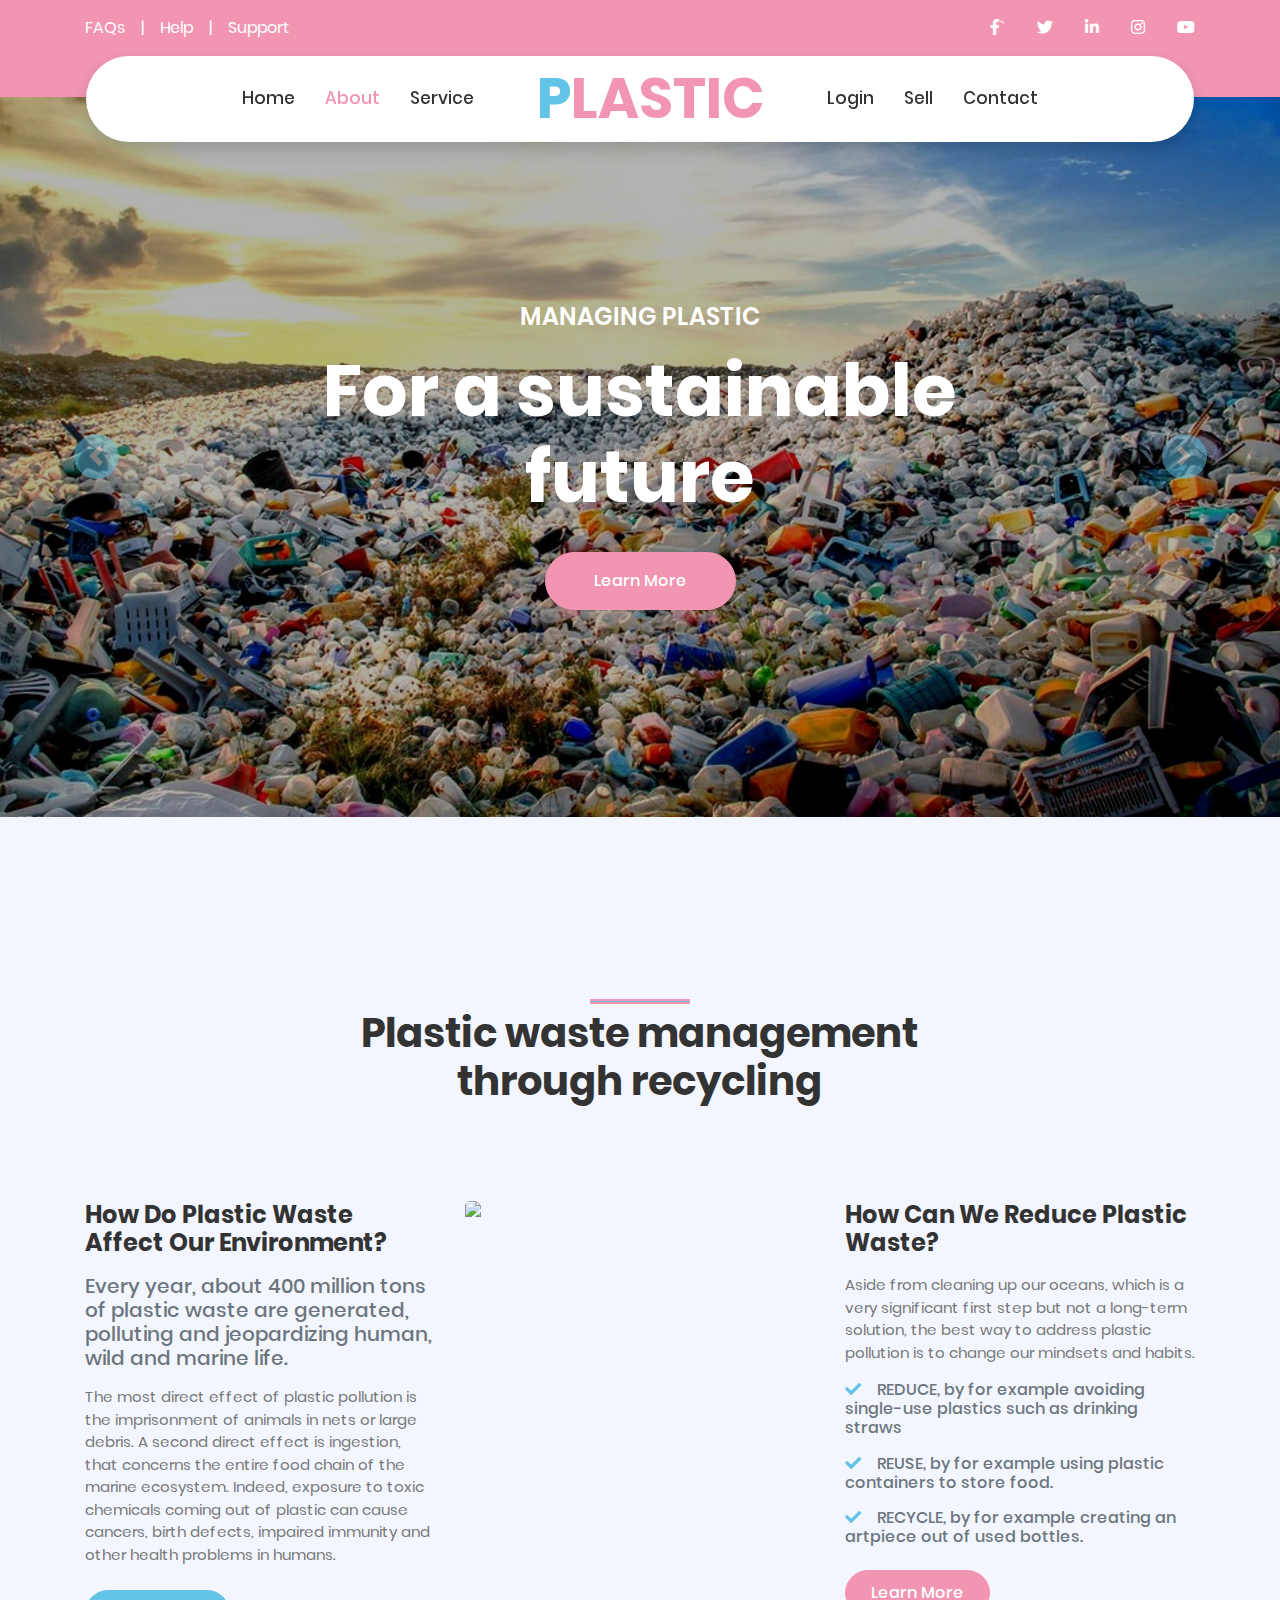
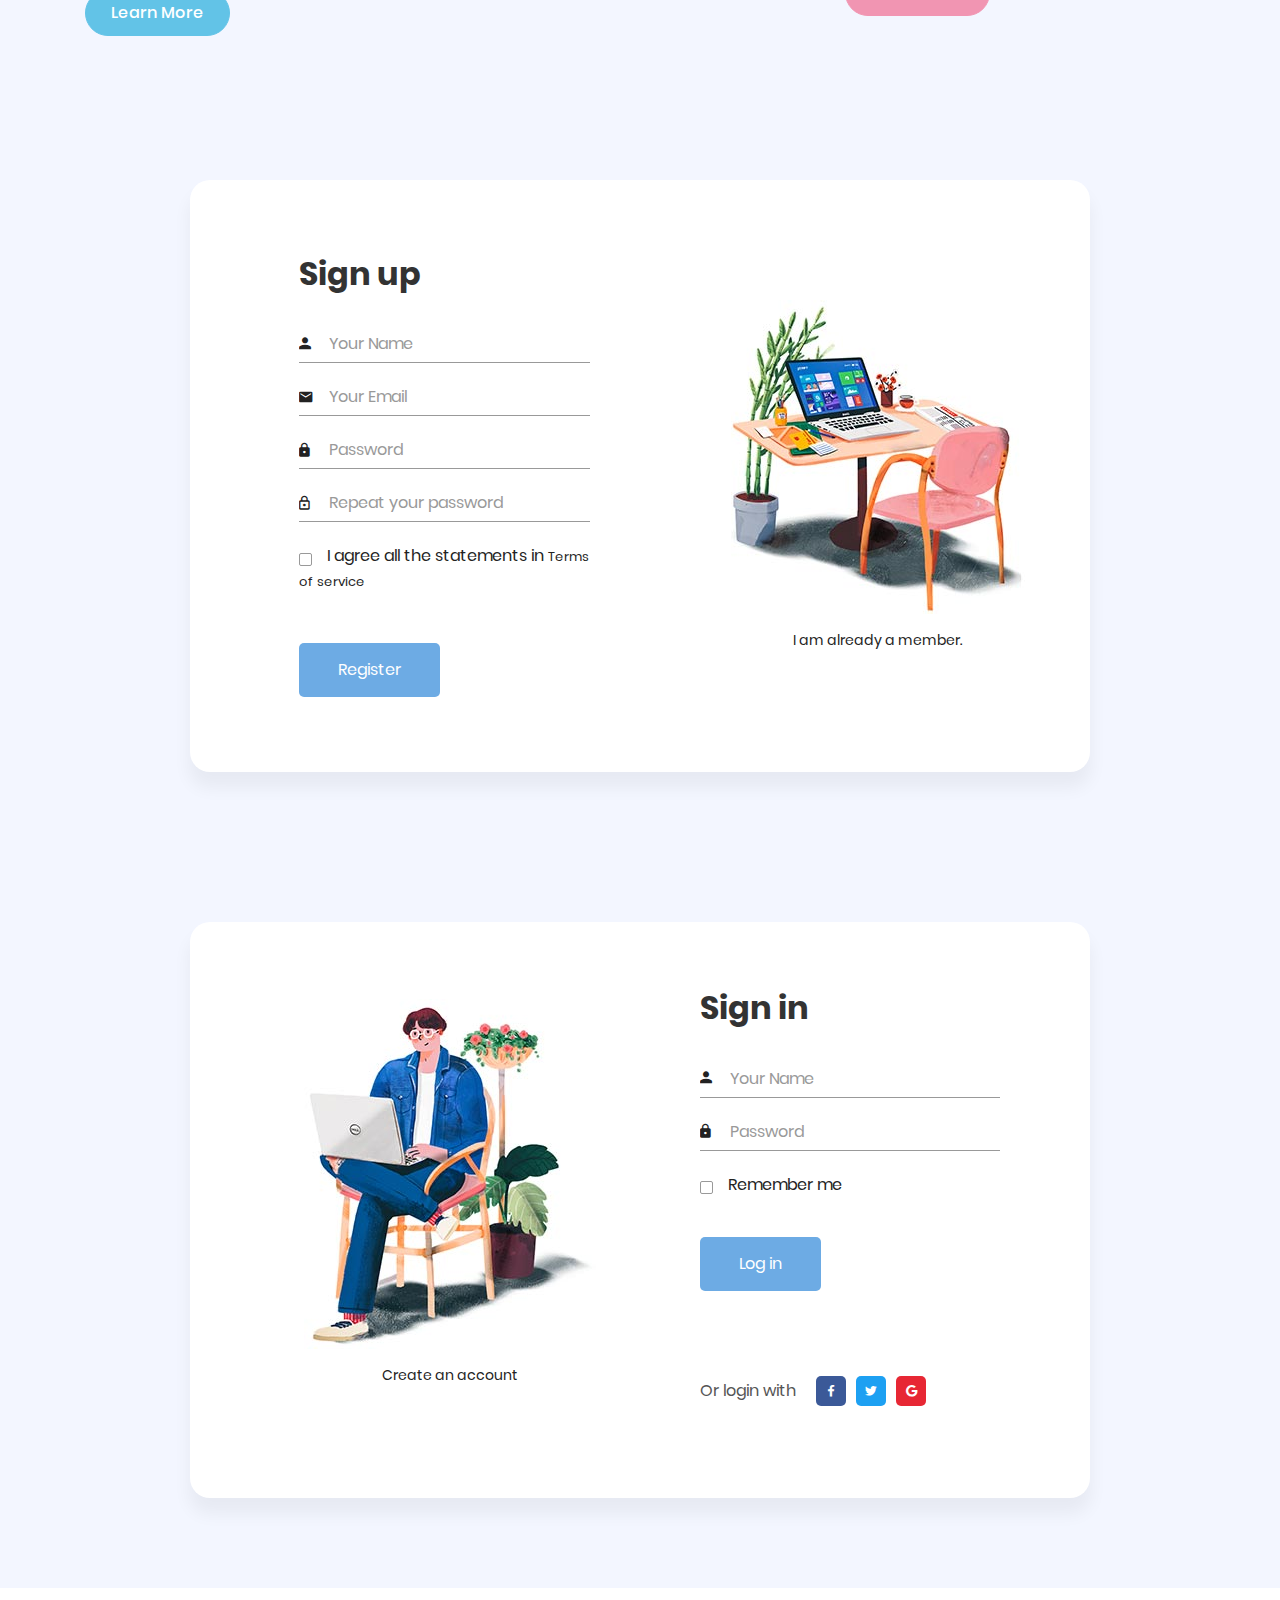
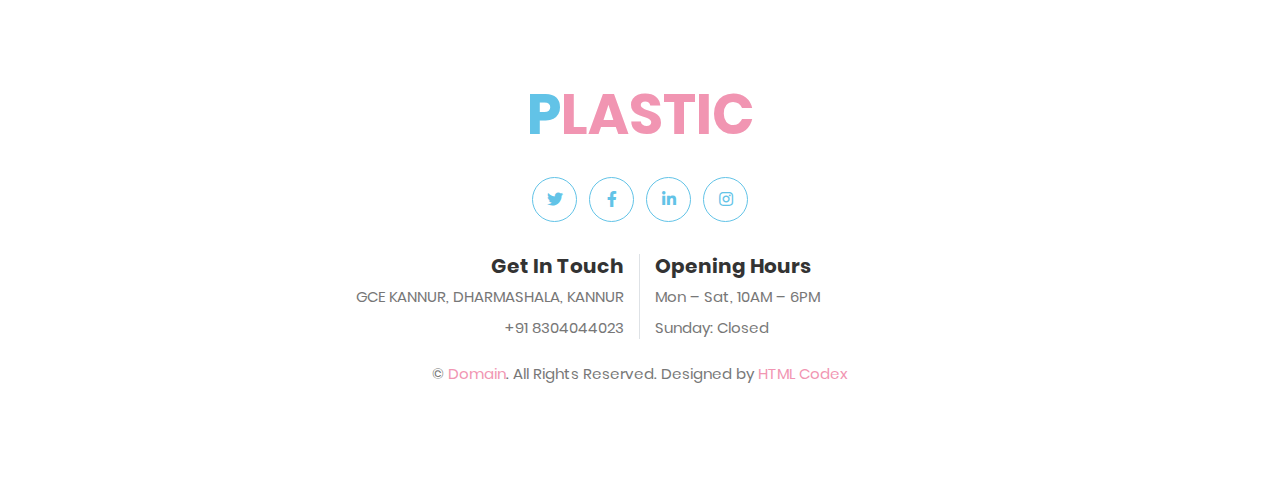
==== index.html @ df4c8861 "sell page" ====
<!DOCTYPE html>
<html lang="en">

<head>
    <meta charset="utf-8">
    <title>Plastic Waste Management</title>
    <meta content="width=device-width, initial-scale=1.0" name="viewport">
    <meta content="Free HTML Templates" name="keywords">
    <meta content="Free HTML Templates" name="description">

    <!-- Favicon -->
    <link href="img/favicon.ico" rel="icon">

    <!-- Google Web Fonts -->
    <link rel="preconnect" href="https://fonts.gstatic.com">
    <link href="https://fonts.googleapis.com/css2?family=Poppins:wght@400;500;600;700&display=swap" rel="stylesheet">

    <!-- Font Awesome -->
    <link href="https://cdnjs.cloudflare.com/ajax/libs/font-awesome/5.10.0/css/all.min.css" rel="stylesheet">

    <!-- Libraries Stylesheet -->
    <link href="lib/owlcarousel/assets/owl.carousel.min.css" rel="stylesheet">
    <link href="lib/lightbox/css/lightbox.min.css" rel="stylesheet">

    <!-- Customized Bootstrap Stylesheet -->
    <link href="css/style.css" rel="stylesheet">
      <meta charset="UTF-8">
    <meta name="viewport" content="width=device-width, initial-scale=1.0">
    <meta http-equiv="X-UA-Compatible" content="ie=edge">

    <!-- Font Icon -->
    <link rel="stylesheet" href="fonts/material-icon/css/material-design-iconic-font.min.css">

    <!-- Main css -->
    <link rel="stylesheet" href="css/style.css">
</head>

<body>
    <!-- Topbar Start -->
    <div class="container-fluid bg-primary py-3 d-none d-md-block">
        <div class="container">
            <div class="row">
                <div class="col-md-6 text-center text-lg-left mb-2 mb-lg-0">
                    <div class="d-inline-flex align-items-center">
                        <a class="text-white pr-3" href="">FAQs</a>
                        <span class="text-white">|</span>
                        <a class="text-white px-3" href="">Help</a>
                        <span class="text-white">|</span>
                        <a class="text-white pl-3" href="">Support</a>
                    </div>
                </div>
                <div class="col-md-6 text-center text-lg-right">
                    <div class="d-inline-flex align-items-center">
                        <a class="text-white px-3" href="">
                            <i class="fab fa-facebook-f"></i>`
                        </a>
                        <a class="text-white px-3" href="">
                            <i class="fab fa-twitter"></i>
                        </a>
                        <a class="text-white px-3" href="">
                            <i class="fab fa-linkedin-in"></i>
                        </a>
                        <a class="text-white px-3" href="">
                            <i class="fab fa-instagram"></i>
                        </a>
                        <a class="text-white pl-3" href="">
                            <i class="fab fa-youtube"></i>
                        </a>
                    </div>
                </div>
            </div>
        </div>
    </div>
    <!-- Topbar End -->


   <!-- Navbar Start -->
    <div class="container-fluid position-relative nav-bar p-0">
        <div class="container-lg position-relative p-0 px-lg-3" style="z-index: 9;">
            <nav class="navbar navbar-expand-lg bg-white navbar-light shadow p-lg-0">
                <a href="index.html" class="navbar-brand d-block d-lg-none">
                    <h1 class="m-0 display-4 text-primary"><span class="text-secondary">P</span>LASTIC</h1>
                </a>
                <button type="button" class="navbar-toggler" data-toggle="collapse" data-target="#navbarCollapse">
                    <span class="navbar-toggler-icon"></span>
                </button>
                <div class="collapse navbar-collapse justify-content-between" id="navbarCollapse">
                    <div class="navbar-nav ml-auto py-0">
                        <a href="index.html" class="nav-item nav-link">Home</a>
                        <a href="about.html" class="nav-item nav-link active">About</a>
                        <a href="service.html" class="nav-item nav-link">Service</a>
                    </div>
                    <a href="index.html" class="navbar-brand mx-5 d-none d-lg-block">
                        <h1 class="m-0 display-4 text-primary"><span class="text-secondary">P</span>LASTIC</h1>
                    </a>
                    <div class="navbar-nav mr-auto py-0">
                        <a href="service.html" class="nav-item nav-link">Login</a>
                        <a href="sell.html" class="nav-item nav-link">Sell</a>
                        <a href="contact.html" class="nav-item nav-link">Contact</a>
                    </div>
                </div>
            </nav>
        </div>
    </div>
    <!-- Navbar End -->

     <!-- Carousel Start -->
    <div class="container-fluid p-0 mb-5 pb-5">
        <div id="header-carousel" class="carousel slide" data-ride="carousel">
            <div class="carousel-inner">
                <div class="carousel-item active">
                    <img class="w-100" src="img/6412404.jpg" alt="Image">
                    <div class="carousel-caption d-flex flex-column align-items-center justify-content-center">
                        <div class="p-3" style="max-width: 900px;">
                            <h4 class="text-white text-uppercase mb-md-3">Managing plastic</h4>
                            <h1 class="display-3 text-white mb-md-4">For a sustainable future</h1>
                            <a href="" class="btn btn-primary py-md-3 px-md-5 mt-2">Learn More</a>
                        </div>
                    </div>
                </div>
                <div class="carousel-item">
                    <img class="w-100" src="img/carousel-2.jpg" alt="Image">
                    <div class="carousel-caption d-flex flex-column align-items-center justify-content-center">
                        <div class="p-3" style="max-width: 900px;">
                            <h4 class="text-white text-uppercase mb-md-3">Traditional & Delicious</h4>
                            <h1 class="display-3 text-white mb-md-4">Made From Our Own Organic Milk</h1>
                            <a href="" class="btn btn-primary py-md-3 px-md-5 mt-2">Learn More</a>
                        </div>
                    </div>
                </div>
            </div>
            <a class="carousel-control-prev" href="#header-carousel" data-slide="prev">
                <div class="btn btn-secondary px-0" style="width: 45px; height: 45px;">
                    <span class="carousel-control-prev-icon mb-n1"></span>
                </div>
            </a>
            <a class="carousel-control-next" href="#header-carousel" data-slide="next">
                <div class="btn btn-secondary px-0" style="width: 45px; height: 45px;">
                    <span class="carousel-control-next-icon mb-n1"></span>
                </div>
            </a>
        </div>
    </div>
    <!-- Carousel End -->


    <!-- About Start -->
    <div class="container-fluid py-5">
        <div class="container py-5">
            <div class="row justify-content-center">
                <div class="col-lg-7">
                    <h1 class="section-title position-relative text-center mb-5">Plastic waste management through recycling</h1>
                </div>
            </div>
            <div class="row">
                <div class="col-lg-4 py-5">
                    <h4 class="font-weight-bold mb-3">How Do Plastic Waste Affect Our Environment?</h4>
                    <h5 class="text-muted mb-3">Every year, about 400 million tons of plastic waste are generated, polluting and jeopardizing human, wild and marine life. </h5>
                    <p>The most direct effect of plastic pollution is the imprisonment of animals in nets or large debris. A second direct effect is ingestion, that concerns the entire food chain of the marine ecosystem. Indeed, exposure to toxic chemicals coming out of plastic can cause cancers, birth defects, impaired immunity and other health problems in humans.</p>
                    <a href="" class="btn btn-secondary mt-2">Learn More</a>
                </div>
                <div class="col-lg-4 py-5" style="min-height: 400px;">
                    <div class="position-relative h-100 rounded overflow-hidden">
                        <img class="position-absolute w-100 h-120" src="img/plastic tips.jpg" style="object-fit: cover;">
                    </div>
                </div>
                <div class="col-lg-4 py-5">
                    <h4 class="font-weight-bold mb-3">How Can We Reduce Plastic Waste?</h4>
                    <p>Aside from cleaning up our oceans, which is a very significant first step but not a long-term solution, the best way to address plastic pollution is to change our mindsets and habits.</p>
                    <h6 class="text-muted mb-3"><i class="fa fa-check text-secondary mr-3"></i>REDUCE, by for example avoiding single-use plastics such as drinking straws</h6>
                    <h6 class="text-muted mb-3"><i class="fa fa-check text-secondary mr-3"></i>REUSE, by for example using plastic containers to store food.</h6>
                    <h6 class="text-muted mb-3"><i class="fa fa-check text-secondary mr-3"></i>RECYCLE, by for example creating an artpiece out of used bottles.</h6>
                    <a href="" class="btn btn-primary mt-2">Learn More</a>
                </div>
            </div>
        </div>
    </div>
    <!-- About End -->

        <!-- Sign up form -->
        <section class="signup">
            <div class="container1">
                <div class="signup-content">
                    <div class="signup-form">
                        <h2 class="form-title">Sign up</h2>
                        <form method="POST" class="register-form" id="register-form">
                            <div class="form-group">
                                <label for="name"><i class="zmdi zmdi-account material-icons-name"></i></label>
                                <input type="text" name="name" id="name" placeholder="Your Name"/>
                            </div>
                            <div class="form-group">
                                <label for="email"><i class="zmdi zmdi-email"></i></label>
                                <input type="email" name="email" id="email" placeholder="Your Email"/>
                            </div>
                            <div class="form-group">
                                <label for="pass"><i class="zmdi zmdi-lock"></i></label>
                                <input type="password" name="pass" id="pass" placeholder="Password"/>
                            </div>
                            <div class="form-group">
                                <label for="re-pass"><i class="zmdi zmdi-lock-outline"></i></label>
                                <input type="password" name="re_pass" id="re_pass" placeholder="Repeat your password"/>
                            </div>
                            <div class="form-group">
                                <input type="checkbox" name="agree-term" id="agree-term" class="agree-term" />
                                <label for="agree-term" class="label-agree-term"><span><span></span></span>I agree all the statements in  <a href="#" class="term-service">Terms of service</a></label>
                            </div>
                            <div class="form-group form-button">
                                <input type="submit" name="signup" id="signup" class="form-submit" value="Register"/>
                            </div>
                        </form>
                    </div>
                    <div class="signup-image">
                        <figure><img src="img/signup-image.jpg" alt="sing up image"></figure>
                        <a href="#" class="signup-image-link">I am already a member.</a>
                    </div>
                </div>
            </div>
        </section>

        <!-- Sing in  Form -->
        <section class="sign-in">
            <div class="container1">
                <div class="signin-content">
                    <div class="signin-image">
                        <figure><img src="img/signin-image.jpg" alt="sing up image"></figure>
                        <a href="#" class="signup-image-link">Create an account</a>
                    </div>

                    <div class="signin-form">
                        <h2 class="form-title">Sign in</h2>
                        <form method="POST" class="register-form" id="login-form">
                            <div class="form-group">
                                <label for="your_name"><i class="zmdi zmdi-account material-icons-name"></i></label>
                                <input type="text" name="your_name" id="your_name" placeholder="Your Name"/>
                            </div>
                            <div class="form-group">
                                <label for="your_pass"><i class="zmdi zmdi-lock"></i></label>
                                <input type="password" name="your_pass" id="your_pass" placeholder="Password"/>
                            </div>
                            <div class="form-group">
                                <input type="checkbox" name="remember-me" id="remember-me" class="agree-term" />
                                <label for="remember-me" class="label-agree-term"><span><span></span></span>Remember me</label>
                            </div>
                            <div class="form-group form-button">
                                <input type="submit" name="signin" id="signin" class="form-submit" value="Log in"/>
                            </div>
                        </form>
                        <div class="social-login">
                            <span class="social-label">Or login with</span>
                            <ul class="socials">
                                <li><a href="#"><i class="display-flex-center zmdi zmdi-facebook"></i></a></li>
                                <li><a href="#"><i class="display-flex-center zmdi zmdi-twitter"></i></a></li>
                                <li><a href="#"><i class="display-flex-center zmdi zmdi-google"></i></a></li>
                            </ul>
                        </div>
                    </div>
                </div>
            </div>
        </section>

    </div>

    <!-- JS -->
    <script src="vendor/jquery/jquery.min.js"></script>
    <script src="js/main.js"></script>

    <!-- Footer Start -->
    <div class="container-fluid footer bg-light py-5" style="margin-top: 90px;">
        <div class="container text-center py-5">
            <div class="row">
                <div class="col-12 mb-4">
                    <a href="index.html" class="navbar-brand m-0">
                        <h1 class="m-0 mt-n2 display-4 text-primary"><span class="text-secondary">P</span>LASTIC</h1>
                    </a>
                </div>
                <div class="col-12 mb-4">
                    <a class="btn btn-outline-secondary btn-social mr-2" href="#"><i class="fab fa-twitter"></i></a>
                    <a class="btn btn-outline-secondary btn-social mr-2" href="#"><i class="fab fa-facebook-f"></i></a>
                    <a class="btn btn-outline-secondary btn-social mr-2" href="#"><i class="fab fa-linkedin-in"></i></a>
                    <a class="btn btn-outline-secondary btn-social" href="#"><i class="fab fa-instagram"></i></a>
                </div>
                <div class="col-12 mt-2 mb-4">
                    <div class="row">
                        <div class="col-sm-6 text-center text-sm-right border-right mb-3 mb-sm-0">
                            <h5 class="font-weight-bold mb-2">Get In Touch</h5>
                            <p class="mb-2">GCE KANNUR, DHARMASHALA, KANNUR</p>
                            <p class="mb-0">+91 8304044023</p>
                        </div>
                        <div class="col-sm-6 text-center text-sm-left">
                            <h5 class="font-weight-bold mb-2">Opening Hours</h5>
                            <p class="mb-2">Mon – Sat, 10AM – 6PM</p>
                            <p class="mb-0">Sunday: Closed</p>
                        </div>
                    </div>
                </div>
                <div class="col-12">
                    <p class="m-0">&copy; <a href="#">Domain</a>. All Rights Reserved. Designed by <a href="https://htmlcodex.com">HTML Codex</a>
                    </p>
                </div>
            </div>
        </div>
    </div>
    <!-- Footer End -->


</body>
</html>
---- css/style.css ----
/******* Bootstrap Theming ********/
/*!
 * Bootstrap v4.5.3 (https://getbootstrap.com/)
 * Copyright 2011-2020 The Bootstrap Authors
 * Copyright 2011-2020 Twitter, Inc.
 * Licensed under MIT (https://github.com/twbs/bootstrap/blob/main/LICENSE)
 */
.container1 {
  width: 900px;
  background: #fff;
  margin: 0 auto;
  box-shadow: 0px 15px 16.83px 0.17px rgba(0, 0, 0, 0.05);
  -moz-box-shadow: 0px 15px 16.83px 0.17px rgba(0, 0, 0, 0.05);
  -webkit-box-shadow: 0px 15px 16.83px 0.17px rgba(0, 0, 0, 0.05);
  -o-box-shadow: 0px 15px 16.83px 0.17px rgba(0, 0, 0, 0.05);
  -ms-box-shadow: 0px 15px 16.83px 0.17px rgba(0, 0, 0, 0.05);
  border-radius: 20px;
  -moz-border-radius: 20px;
  -webkit-border-radius: 20px;
  -o-border-radius: 20px;
  -ms-border-radius: 20px; }
/* @extend display-flex; */
display-flex, .display-flex, .display-flex-center, .signup-content, .signin-content, .social-login, .socials {
  display: flex;
  display: -webkit-flex; }

/* @extend list-type-ulli; */
list-type-ulli, .socials {
  list-style-type: none;
  margin: 0;
  padding: 0; }

/* poppins-300 - latin */
@font-face {
  font-family: 'Poppins';
  font-style: normal;
  font-weight: 300;
  src: url("../fonts/poppins/poppins-v5-latin-300.eot");
  /* IE9 Compat Modes */
  src: local("Poppins Light"), local("Poppins-Light"), url("../fonts/poppins/poppins-v5-latin-300.eot?#iefix") format("embedded-opentype"), url("../fonts/poppins/poppins-v5-latin-300.woff2") format("woff2"), url("../fonts/poppins/poppins-v5-latin-300.woff") format("woff"), url("../fonts/poppins/poppins-v5-latin-300.ttf") format("truetype"), url("../fonts/poppins/poppins-v5-latin-300.svg#Poppins") format("svg");
  /* Legacy iOS */ }
/* poppins-300italic - latin */
@font-face {
  font-family: 'Poppins';
  font-style: italic;
  font-weight: 300;
  src: url("../fonts/poppins/poppins-v5-latin-300italic.eot");
  /* IE9 Compat Modes */
  src: local("Poppins Light Italic"), local("Poppins-LightItalic"), url("../fonts/poppins/poppins-v5-latin-300italic.eot?#iefix") format("embedded-opentype"), url("../fonts/poppins/poppins-v5-latin-300italic.woff2") format("woff2"), url("../fonts/poppins/poppins-v5-latin-300italic.woff") format("woff"), url("../fonts/poppins/poppins-v5-latin-300italic.ttf") format("truetype"), url("../fonts/poppins/poppins-v5-latin-300italic.svg#Poppins") format("svg");
  /* Legacy iOS */ }
/* poppins-regular - latin */
@font-face {
  font-family: 'Poppins';
  font-style: normal;
  font-weight: 400;
  src: url("../fonts/poppins/poppins-v5-latin-regular.eot");
  /* IE9 Compat Modes */
  src: local("Poppins Regular"), local("Poppins-Regular"), url("../fonts/poppins/poppins-v5-latin-regular.eot?#iefix") format("embedded-opentype"), url("../fonts/poppins/poppins-v5-latin-regular.woff2") format("woff2"), url("../fonts/poppins/poppins-v5-latin-regular.woff") format("woff"), url("../fonts/poppins/poppins-v5-latin-regular.ttf") format("truetype"), url("../fonts/poppins/poppins-v5-latin-regular.svg#Poppins") format("svg");
  /* Legacy iOS */ }
/* poppins-italic - latin */
@font-face {
  font-family: 'Poppins';
  font-style: italic;
  font-weight: 400;
  src: url("../fonts/poppins/poppins-v5-latin-italic.eot");
  /* IE9 Compat Modes */
  src: local("Poppins Italic"), local("Poppins-Italic"), url("../fonts/poppins/poppins-v5-latin-italic.eot?#iefix") format("embedded-opentype"), url("../fonts/poppins/poppins-v5-latin-italic.woff2") format("woff2"), url("../fonts/poppins/poppins-v5-latin-italic.woff") format("woff"), url("../fonts/poppins/poppins-v5-latin-italic.ttf") format("truetype"), url("../fonts/poppins/poppins-v5-latin-italic.svg#Poppins") format("svg");
  /* Legacy iOS */ }
/* poppins-500 - latin */
@font-face {
  font-family: 'Poppins';
  font-style: normal;
  font-weight: 500;
  src: url("../fonts/poppins/poppins-v5-latin-500.eot");
  /* IE9 Compat Modes */
  src: local("Poppins Medium"), local("Poppins-Medium"), url("../fonts/poppins/poppins-v5-latin-500.eot?#iefix") format("embedded-opentype"), url("../fonts/poppins/poppins-v5-latin-500.woff2") format("woff2"), url("../fonts/poppins/poppins-v5-latin-500.woff") format("woff"), url("../fonts/poppins/poppins-v5-latin-500.ttf") format("truetype"), url("../fonts/poppins/poppins-v5-latin-500.svg#Poppins") format("svg");
  /* Legacy iOS */ }
/* poppins-500italic - latin */
@font-face {
  font-family: 'Poppins';
  font-style: italic;
  font-weight: 500;
  src: url("../fonts/poppins/poppins-v5-latin-500italic.eot");
  /* IE9 Compat Modes */
  src: local("Poppins Medium Italic"), local("Poppins-MediumItalic"), url("../fonts/poppins/poppins-v5-latin-500italic.eot?#iefix") format("embedded-opentype"), url("../fonts/poppins/poppins-v5-latin-500italic.woff2") format("woff2"), url("../fonts/poppins/poppins-v5-latin-500italic.woff") format("woff"), url("../fonts/poppins/poppins-v5-latin-500italic.ttf") format("truetype"), url("../fonts/poppins/poppins-v5-latin-500italic.svg#Poppins") format("svg");
  /* Legacy iOS */ }
/* poppins-600 - latin */
@font-face {
  font-family: 'Poppins';
  font-style: normal;
  font-weight: 600;
  src: url("../fonts/poppins/poppins-v5-latin-600.eot");
  /* IE9 Compat Modes */
  src: local("Poppins SemiBold"), local("Poppins-SemiBold"), url("../fonts/poppins/poppins-v5-latin-600.eot?#iefix") format("embedded-opentype"), url("../fonts/poppins/poppins-v5-latin-600.woff2") format("woff2"), url("../fonts/poppins/poppins-v5-latin-600.woff") format("woff"), url("../fonts/poppins/poppins-v5-latin-600.ttf") format("truetype"), url("../fonts/poppins/poppins-v5-latin-600.svg#Poppins") format("svg");
  /* Legacy iOS */ }
/* poppins-700 - latin */
@font-face {
  font-family: 'Poppins';
  font-style: normal;
  font-weight: 700;
  src: url("../fonts/poppins/poppins-v5-latin-700.eot");
  /* IE9 Compat Modes */
  src: local("Poppins Bold"), local("Poppins-Bold"), url("../fonts/poppins/poppins-v5-latin-700.eot?#iefix") format("embedded-opentype"), url("../fonts/poppins/poppins-v5-latin-700.woff2") format("woff2"), url("../fonts/poppins/poppins-v5-latin-700.woff") format("woff"), url("../fonts/poppins/poppins-v5-latin-700.ttf") format("truetype"), url("../fonts/poppins/poppins-v5-latin-700.svg#Poppins") format("svg");
  /* Legacy iOS */ }
/* poppins-700italic - latin */
@font-face {
  font-family: 'Poppins';
  font-style: italic;
  font-weight: 700;
  src: url("../fonts/poppins/poppins-v5-latin-700italic.eot");
  /* IE9 Compat Modes */
  src: local("Poppins Bold Italic"), local("Poppins-BoldItalic"), url("../fonts/poppins/poppins-v5-latin-700italic.eot?#iefix") format("embedded-opentype"), url("../fonts/poppins/poppins-v5-latin-700italic.woff2") format("woff2"), url("../fonts/poppins/poppins-v5-latin-700italic.woff") format("woff"), url("../fonts/poppins/poppins-v5-latin-700italic.ttf") format("truetype"), url("../fonts/poppins/poppins-v5-latin-700italic.svg#Poppins") format("svg");
  /* Legacy iOS */ }
/* poppins-800 - latin */
@font-face {
  font-family: 'Poppins';
  font-style: normal;
  font-weight: 800;
  src: url("../fonts/poppins/poppins-v5-latin-800.eot");
  /* IE9 Compat Modes */
  src: local("Poppins ExtraBold"), local("Poppins-ExtraBold"), url("../fonts/poppins/poppins-v5-latin-800.eot?#iefix") format("embedded-opentype"), url("../fonts/poppins/poppins-v5-latin-800.woff2") format("woff2"), url("../fonts/poppins/poppins-v5-latin-800.woff") format("woff"), url("../fonts/poppins/poppins-v5-latin-800.ttf") format("truetype"), url("../fonts/poppins/poppins-v5-latin-800.svg#Poppins") format("svg");
  /* Legacy iOS */ }
/* poppins-800italic - latin */
@font-face {
  font-family: 'Poppins';
  font-style: italic;
  font-weight: 800;
  src: url("../fonts/poppins/poppins-v5-latin-800italic.eot");
  /* IE9 Compat Modes */
  src: local("Poppins ExtraBold Italic"), local("Poppins-ExtraBoldItalic"), url("../fonts/poppins/poppins-v5-latin-800italic.eot?#iefix") format("embedded-opentype"), url("../fonts/poppins/poppins-v5-latin-800italic.woff2") format("woff2"), url("../fonts/poppins/poppins-v5-latin-800italic.woff") format("woff"), url("../fonts/poppins/poppins-v5-latin-800italic.ttf") format("truetype"), url("../fonts/poppins/poppins-v5-latin-800italic.svg#Poppins") format("svg");
  /* Legacy iOS */ }
/* poppins-900 - latin */
@font-face {
  font-family: 'Poppins';
  font-style: normal;
  font-weight: 900;
  src: url("../fonts/poppins/poppins-v5-latin-900.eot");
  /* IE9 Compat Modes */
  src: local("Poppins Black"), local("Poppins-Black"), url("../fonts/poppins/poppins-v5-latin-900.eot?#iefix") format("embedded-opentype"), url("../fonts/poppins/poppins-v5-latin-900.woff2") format("woff2"), url("../fonts/poppins/poppins-v5-latin-900.woff") format("woff"), url("../fonts/poppins/poppins-v5-latin-900.ttf") format("truetype"), url("../fonts/poppins/poppins-v5-latin-900.svg#Poppins") format("svg");
  /* Legacy iOS */ }
a:focus, a:active {
  text-decoration: none;
  outline: none;
  transition: all 300ms ease 0s;
  -moz-transition: all 300ms ease 0s;
  -webkit-transition: all 300ms ease 0s;
  -o-transition: all 300ms ease 0s;
  -ms-transition: all 300ms ease 0s; }

input, select, textarea {
  outline: none;
  appearance: unset !important;
  -moz-appearance: unset !important;
  -webkit-appearance: unset !important;
  -o-appearance: unset !important;
  -ms-appearance: unset !important; }

input::-webkit-outer-spin-button, input::-webkit-inner-spin-button {
  appearance: none !important;
  -moz-appearance: none !important;
  -webkit-appearance: none !important;
  -o-appearance: none !important;
  -ms-appearance: none !important;
  margin: 0; }

input:focus, select:focus, textarea:focus {
  outline: none;
  box-shadow: none !important;
  -moz-box-shadow: none !important;
  -webkit-box-shadow: none !important;
  -o-box-shadow: none !important;
  -ms-box-shadow: none !important; }

input[type=checkbox] {
  appearance: checkbox !important;
  -moz-appearance: checkbox !important;
  -webkit-appearance: checkbox !important;
  -o-appearance: checkbox !important;
  -ms-appearance: checkbox !important; }

input[type=radio] {
  appearance: radio !important;
  -moz-appearance: radio !important;
  -webkit-appearance: radio !important;
  -o-appearance: radio !important;
  -ms-appearance: radio !important; }

img {
  max-width: 100%;
  height: auto; }

figure {
  margin: 0; }

p {
  margin-bottom: 0px;
  font-size: 15px;
  color: #777; }

h2 {
  line-height: 1.66;
  margin: 0;
  padding: 0;
  font-weight: bold;
  color: #222;
  font-family: Poppins;
  font-size: 36px; }

.main {
  background: #f8f8f8;
  padding: 150px 0; }

.clear {
  clear: both; }

body {
  font-size: 13px;
  line-height: 1.8;
  color: #222;
  background: #f8f8f8;
  font-weight: 400;
  font-family: Poppins; }

.container1 {
  width: 900px;
  background: #fff;
  margin: 0 auto;
  box-shadow: 0px 15px 16.83px 0.17px rgba(0, 0, 0, 0.05);
  -moz-box-shadow: 0px 15px 16.83px 0.17px rgba(0, 0, 0, 0.05);
  -webkit-box-shadow: 0px 15px 16.83px 0.17px rgba(0, 0, 0, 0.05);
  -o-box-shadow: 0px 15px 16.83px 0.17px rgba(0, 0, 0, 0.05);
  -ms-box-shadow: 0px 15px 16.83px 0.17px rgba(0, 0, 0, 0.05);
  border-radius: 20px;
  -moz-border-radius: 20px;
  -webkit-border-radius: 20px;
  -o-border-radius: 20px;
  -ms-border-radius: 20px; }

.display-flex {
  justify-content: space-between;
  -moz-justify-content: space-between;
  -webkit-justify-content: space-between;
  -o-justify-content: space-between;
  -ms-justify-content: space-between;
  align-items: center;
  -moz-align-items: center;
  -webkit-align-items: center;
  -o-align-items: center;
  -ms-align-items: center; }

.display-flex-center {
  justify-content: center;
  -moz-justify-content: center;
  -webkit-justify-content: center;
  -o-justify-content: center;
  -ms-justify-content: center;
  align-items: center;
  -moz-align-items: center;
  -webkit-align-items: center;
  -o-align-items: center;
  -ms-align-items: center; }

.position-center {
  position: absolute;
  top: 50%;
  left: 50%;
  transform: translate(-50%, -50%);
  -moz-transform: translate(-50%, -50%);
  -webkit-transform: translate(-50%, -50%);
  -o-transform: translate(-50%, -50%);
  -ms-transform: translate(-50%, -50%); }

.signup {
  margin-bottom: 150px; }

.signup-content {
  padding: 75px 0; }

.signup-form, .signup-image, .signin-form, .signin-image {
  width: 50%;
  overflow: hidden; }

.signup-image {
  margin: 0 55px; }

.form-title {
  margin-bottom: 33px; }

.signup-image {
  margin-top: 45px; }

figure {
  margin-bottom: 50px;
  text-align: center; }

.form-submit {
  display: inline-block;
  background: #6dabe4;
  color: #fff;
  border-bottom: none;
  width: auto;
  padding: 15px 39px;
  border-radius: 5px;
  -moz-border-radius: 5px;
  -webkit-border-radius: 5px;
  -o-border-radius: 5px;
  -ms-border-radius: 5px;
  margin-top: 25px;
  cursor: pointer; }
  .form-submit:hover {
    background: #4292dc; }

#signin {
  margin-top: 16px; }

.signup-image-link {
  font-size: 14px;
  color: #222;
  display: block;
  text-align: center; }

.term-service {
  font-size: 13px;
  color: #222; }

.signup-form {
  margin-left: 75px;
  margin-right: 75px;
  padding-left: 34px; }

.register-form {
  width: 100%; }

.form-group {
  position: relative;
  margin-bottom: 25px;
  overflow: hidden; }
  .form-group:last-child {
    margin-bottom: 0px; }

input {
  width: 100%;
  display: block;
  border: none;
  border-bottom: 1px solid #999;
  padding: 6px 30px;
  font-family: Poppins;
  box-sizing: border-box; }
  input::-webkit-input-placeholder {
    color: #999; }
  input::-moz-placeholder {
    color: #999; }
  input:-ms-input-placeholder {
    color: #999; }
  input:-moz-placeholder {
    color: #999; }
  input:focus {
    border-bottom: 1px solid #222; }
    input:focus::-webkit-input-placeholder {
      color: #222; }
    input:focus::-moz-placeholder {
      color: #222; }
    input:focus:-ms-input-placeholder {
      color: #222; }
    input:focus:-moz-placeholder {
      color: #222; }

input[type=checkbox]:not(old) {
  width: 2em;
  margin: 0;
  padding: 0;
  font-size: 1em;
  display: none; }

input[type=checkbox]:not(old) + label {
  display: inline-block;
  line-height: 1.5em;
  margin-top: 6px; }

input[type=checkbox]:not(old) + label > span {
  display: inline-block;
  width: 13px;
  height: 13px;
  margin-right: 15px;
  margin-bottom: 3px;
  border: 1px solid #999;
  border-radius: 2px;
  -moz-border-radius: 2px;
  -webkit-border-radius: 2px;
  -o-border-radius: 2px;
  -ms-border-radius: 2px;
  background: white;
  background-image: -moz-linear-gradient(white, white);
  background-image: -ms-linear-gradient(white, white);
  background-image: -o-linear-gradient(white, white);
  background-image: -webkit-linear-gradient(white, white);
  background-image: linear-gradient(white, white);
  vertical-align: bottom; }

input[type=checkbox]:not(old):checked + label > span {
  background-image: -moz-linear-gradient(white, white);
  background-image: -ms-linear-gradient(white, white);
  background-image: -o-linear-gradient(white, white);
  background-image: -webkit-linear-gradient(white, white);
  background-image: linear-gradient(white, white); }

input[type=checkbox]:not(old):checked + label > span:before {
  content: '\f26b';
  display: block;
  color: #222;
  font-size: 11px;
  line-height: 1.2;
  text-align: center;
  font-family: 'Material-Design-Iconic-Font';
  font-weight: bold; }

.agree-term {
  display: inline-block;
  width: auto; }

label {
  position: absolute;
  left: 0;
  top: 50%;
  transform: translateY(-50%);
  -moz-transform: translateY(-50%);
  -webkit-transform: translateY(-50%);
  -o-transform: translateY(-50%);
  -ms-transform: translateY(-50%);
  color: #222; }

.label-has-error {
  top: 22%; }

label.error {
  position: relative;
  background: url("../images/unchecked.gif") no-repeat;
  background-position-y: 3px;
  padding-left: 20px;
  display: block;
  margin-top: 20px; }

label.valid {
  display: block;
  position: absolute;
  right: 0;
  left: auto;
  margin-top: -6px;
  width: 20px;
  height: 20px;
  background: transparent; }
  label.valid:after {
    font-family: 'Material-Design-Iconic-Font';
    content: '\f269';
    width: 100%;
    height: 100%;
    position: absolute;
    /* right: 0; */
    font-size: 16px;
    color: green; }

.label-agree-term {
  position: relative;
  top: 0%;
  transform: translateY(0);
  -moz-transform: translateY(0);
  -webkit-transform: translateY(0);
  -o-transform: translateY(0);
  -ms-transform: translateY(0); }

.material-icons-name {
  font-size: 18px; }

.signin-content {
  padding-top: 67px;
  padding-bottom: 87px; }

.social-login {
  align-items: center;
  -moz-align-items: center;
  -webkit-align-items: center;
  -o-align-items: center;
  -ms-align-items: center;
  margin-top: 80px; }

.social-label {
  display: inline-block;
  margin-right: 15px; }

.socials li {
  padding: 5px; }
  .socials li:last-child {
    margin-right: 0px; }
  .socials li a {
    text-decoration: none; }
    .socials li a i {
      width: 30px;
      height: 30px;
      color: #fff;
      font-size: 14px;
      border-radius: 5px;
      -moz-border-radius: 5px;
      -webkit-border-radius: 5px;
      -o-border-radius: 5px;
      -ms-border-radius: 5px;
      transform: translateZ(0);
      -moz-transform: translateZ(0);
      -webkit-transform: translateZ(0);
      -o-transform: translateZ(0);
      -ms-transform: translateZ(0);
      -webkit-transition-duration: 0.3s;
      transition-duration: 0.3s;
      -webkit-transition-property: transform;
      transition-property: transform;
      -webkit-transition-timing-function: ease-out;
      transition-timing-function: ease-out; }
  .socials li:hover a i {
    -webkit-transform: scale(1.3) translateZ(0);
    transform: scale(1.3) translateZ(0); }

.zmdi-facebook {
  background: #3b5998; }

.zmdi-twitter {
  background: #1da0f2; }

.zmdi-google {
  background: #e72734; }

.signin-form {
  margin-right: 90px;
  margin-left: 80px; }

.signin-image {
  margin-left: 110px;
  margin-right: 20px;
  margin-top: 10px; }

@media screen and (max-width: 1200px) {
  .container1 {
    width: calc( 100% - 30px);
    max-width: 100%; } }
@media screen and (min-width: 1024px) {
  .container1 {
    max-width: 1200px; } }
@media screen and (max-width: 768px) {
  .signup-content, .signin-content {
    flex-direction: column;
    -moz-flex-direction: column;
    -webkit-flex-direction: column;
    -o-flex-direction: column;
    -ms-flex-direction: column;
    justify-content: center;
    -moz-justify-content: center;
    -webkit-justify-content: center;
    -o-justify-content: center;
    -ms-justify-content: center; }

  .signup-form {
    margin-left: 0px;
    margin-right: 0px;
    padding-left: 0px;
    /* box-sizing: border-box; */
    padding: 0 30px; }

  .signin-image {
    margin-left: 0px;
    margin-right: 0px;
    margin-top: 50px;
    order: 2;
    -moz-order: 2;
    -webkit-order: 2;
    -o-order: 2;
    -ms-order: 2; }

  .signup-form, .signup-image, .signin-form, .signin-image {
    width: auto; }

  .social-login {
    justify-content: center;
    -moz-justify-content: center;
    -webkit-justify-content: center;
    -o-justify-content: center;
    -ms-justify-content: center; }

  .form-button {
    text-align: center; }

  .signin-form {
    order: 1;
    -moz-order: 1;
    -webkit-order: 1;
    -o-order: 1;
    -ms-order: 1;
    margin-right: 0px;
    margin-left: 0px;
    padding: 0 30px; }

  .form-title {
    text-align: center; } }
@media screen and (max-width: 400px) {
  .social-login {
    flex-direction: column;
    -moz-flex-direction: column;
    -webkit-flex-direction: column;
    -o-flex-direction: column;
    -ms-flex-direction: column; }

  .social-label {
    margin-right: 0px;
    margin-bottom: 10px; } }

/*# sourceMappingURL=style.css.map */

:root {
  --blue: #007bff;
  --indigo: #6610f2;
  --purple: #6f42c1;
  --pink: #e83e8c;
  --red: #dc3545;
  --orange: #fd7e14;
  --yellow: #ffc107;
  --green: #28a745;
  --teal: #20c997;
  --cyan: #17a2b8;
  --white: #fff;
  --gray: #6c757d;
  --gray-dark: #343a40;
  --primary: #F195B2;
  --secondary: #62C3E7;
  --success: #28a745;
  --info: #17a2b8;
  --warning: #ffc107;
  --danger: #dc3545;
  --light: #FFFFFF;
  --dark: #333333;
  --breakpoint-xs: 0;
  --breakpoint-sm: 576px;
  --breakpoint-md: 768px;
  --breakpoint-lg: 992px;
  --breakpoint-xl: 1200px;
  --font-family-sans-serif: "Poppins", sans-serif;
  --font-family-monospace: SFMono-Regular, Menlo, Monaco, Consolas, "Liberation Mono", "Courier New", monospace;
}

*,
*::before,
*::after {
  box-sizing: border-box;
}

html {
  font-family: sans-serif;
  line-height: 1.15;
  -webkit-text-size-adjust: 100%;
  -webkit-tap-highlight-color: rgba(0, 0, 0, 0);
}

article, aside, figcaption, figure, footer, header, hgroup, main, nav, section {
  display: block;
}

body {
  margin: 0;
  font-family: "Poppins", sans-serif;
  font-size: 1rem;
  font-weight: 400;
  line-height: 1.5;
  color: #555555;
  text-align: left;
  background-color: #F3F6FF;
}

[tabindex="-1"]:focus:not(:focus-visible) {
  outline: 0 !important;
}

hr {
  box-sizing: content-box;
  height: 0;
  overflow: visible;
}

h1, h2, h3, h4, h5, h6 {
  margin-top: 0;
  margin-bottom: 0.5rem;
}

p {
  margin-top: 0;
  margin-bottom: 1rem;
}

abbr[title],
abbr[data-original-title] {
  text-decoration: underline;
  text-decoration: underline dotted;
  cursor: help;
  border-bottom: 0;
  text-decoration-skip-ink: none;
}

address {
  margin-bottom: 1rem;
  font-style: normal;
  line-height: inherit;
}

ol,
ul,
dl {
  margin-top: 0;
  margin-bottom: 1rem;
}

ol ol,
ul ul,
ol ul,
ul ol {
  margin-bottom: 0;
}

dt {
  font-weight: 700;
}

dd {
  margin-bottom: .5rem;
  margin-left: 0;
}

blockquote {
  margin: 0 0 1rem;
}

b,
strong {
  font-weight: bolder;
}

small {
  font-size: 80%;
}

sub,
sup {
  position: relative;
  font-size: 75%;
  line-height: 0;
  vertical-align: baseline;
}

sub {
  bottom: -.25em;
}

sup {
  top: -.5em;
}

a {
  color: #F195B2;
  text-decoration: none;
  background-color: transparent;
}

a:hover {
  color: #e85181;
  text-decoration: underline;
}

a:not([href]):not([class]) {
  color: inherit;
  text-decoration: none;
}

a:not([href]):not([class]):hover {
  color: inherit;
  text-decoration: none;
}

pre,
code,
kbd,
samp {
  font-family: SFMono-Regular, Menlo, Monaco, Consolas, "Liberation Mono", "Courier New", monospace;
  font-size: 1em;
}

pre {
  margin-top: 0;
  margin-bottom: 1rem;
  overflow: auto;
  -ms-overflow-style: scrollbar;
}

figure {
  margin: 0 0 1rem;
}

img {
  vertical-align: middle;
  border-style: none;
}

svg {
  overflow: hidden;
  vertical-align: middle;
}

table {
  border-collapse: collapse;
}

caption {
  padding-top: 0.75rem;
  padding-bottom: 0.75rem;
  color: #6c757d;
  text-align: left;
  caption-side: bottom;
}

th {
  text-align: inherit;
  text-align: -webkit-match-parent;
}

label {
  display: inline-block;
  margin-bottom: 0.5rem;
}

button {
  border-radius: 0;
}

button:focus {
  outline: 1px dotted;
  outline: 5px auto -webkit-focus-ring-color;
}

input,
button,
select,
optgroup,
textarea {
  margin: 0;
  font-family: inherit;
  font-size: inherit;
  line-height: inherit;
}

button,
input {
  overflow: visible;
}

button,
select {
  text-transform: none;
}

[role="button"] {
  cursor: pointer;
}

select {
  word-wrap: normal;
}

button,
[type="button"],
[type="reset"],
[type="submit"] {
  -webkit-appearance: button;
}

button:not(:disabled),
[type="button"]:not(:disabled),
[type="reset"]:not(:disabled),
[type="submit"]:not(:disabled) {
  cursor: pointer;
}

button::-moz-focus-inner,
[type="button"]::-moz-focus-inner,
[type="reset"]::-moz-focus-inner,
[type="submit"]::-moz-focus-inner {
  padding: 0;
  border-style: none;
}

input[type="radio"],
input[type="checkbox"] {
  box-sizing: border-box;
  padding: 0;
}

textarea {
  overflow: auto;
  resize: vertical;
}

fieldset {
  min-width: 0;
  padding: 0;
  margin: 0;
  border: 0;
}

legend {
  display: block;
  width: 100%;
  max-width: 100%;
  padding: 0;
  margin-bottom: .5rem;
  font-size: 1.5rem;
  line-height: inherit;
  color: inherit;
  white-space: normal;
}

@media (max-width: 1200px) {
  legend {
    font-size: calc(1.275rem + 0.3vw) ;
  }
}

progress {
  vertical-align: baseline;
}

[type="number"]::-webkit-inner-spin-button,
[type="number"]::-webkit-outer-spin-button {
  height: auto;
}

[type="search"] {
  outline-offset: -2px;
  -webkit-appearance: none;
}

[type="search"]::-webkit-search-decoration {
  -webkit-appearance: none;
}

::-webkit-file-upload-button {
  font: inherit;
  -webkit-appearance: button;
}

output {
  display: inline-block;
}

summary {
  display: list-item;
  cursor: pointer;
}

template {
  display: none;
}

[hidden] {
  display: none !important;
}

h1, h2, h3, h4, h5, h6,
.h1, .h2, .h3, .h4, .h5, .h6 {
  margin-bottom: 0.5rem;
  font-weight: 500;
  line-height: 1.2;
  color: #333333;
}

h1, .h1 {
  font-size: 2.5rem;
}

@media (max-width: 1200px) {
  h1, .h1 {
    font-size: calc(1.375rem + 1.5vw) ;
  }
}

h2, .h2 {
  font-size: 2rem;
}

@media (max-width: 1200px) {
  h2, .h2 {
    font-size: calc(1.325rem + 0.9vw) ;
  }
}

h3, .h3 {
  font-size: 1.75rem;
}

@media (max-width: 1200px) {
  h3, .h3 {
    font-size: calc(1.3rem + 0.6vw) ;
  }
}

h4, .h4 {
  font-size: 1.5rem;
}

@media (max-width: 1200px) {
  h4, .h4 {
    font-size: calc(1.275rem + 0.3vw) ;
  }
}

h5, .h5 {
  font-size: 1.25rem;
}

h6, .h6 {
  font-size: 1rem;
}

.lead {
  font-size: 1.25rem;
  font-weight: 300;
}

.display-1 {
  font-size: 6rem;
  font-weight: 300;
  line-height: 1.2;
}

@media (max-width: 1200px) {
  .display-1 {
    font-size: calc(1.725rem + 5.7vw) ;
  }
}

.display-2 {
  font-size: 5.5rem;
  font-weight: 300;
  line-height: 1.2;
}

@media (max-width: 1200px) {
  .display-2 {
    font-size: calc(1.675rem + 5.1vw) ;
  }
}

.display-3 {
  font-size: 4.5rem;
  font-weight: 300;
  line-height: 1.2;
}

@media (max-width: 1200px) {
  .display-3 {
    font-size: calc(1.575rem + 3.9vw) ;
  }
}

.display-4 {
  font-size: 3.5rem;
  font-weight: 300;
  line-height: 1.2;
}

@media (max-width: 1200px) {
  .display-4 {
    font-size: calc(1.475rem + 2.7vw) ;
  }
}

hr {
  margin-top: 1rem;
  margin-bottom: 1rem;
  border: 0;
  border-top: 1px solid rgba(0, 0, 0, 0.1);
}

small,
.small {
  font-size: 80%;
  font-weight: 400;
}

mark,
.mark {
  padding: 0.2em;
  background-color: #fcf8e3;
}

.list-unstyled {
  padding-left: 0;
  list-style: none;
}

.list-inline {
  padding-left: 0;
  list-style: none;
}

.list-inline-item {
  display: inline-block;
}

.list-inline-item:not(:last-child) {
  margin-right: 0.5rem;
}

.initialism {
  font-size: 90%;
  text-transform: uppercase;
}

.blockquote {
  margin-bottom: 1rem;
  font-size: 1.25rem;
}

.blockquote-footer {
  display: block;
  font-size: 80%;
  color: #6c757d;
}

.blockquote-footer::before {
  content: "\2014\00A0";
}

.img-fluid {
  max-width: 100%;
  height: auto;
}

.img-thumbnail {
  padding: 0.25rem;
  background-color: #F3F6FF;
  border: 1px solid #dee2e6;
  border-radius: 5px;
  max-width: 100%;
  height: auto;
}

.figure {
  display: inline-block;
}

.figure-img {
  margin-bottom: 0.5rem;
  line-height: 1;
}

.figure-caption {
  font-size: 90%;
  color: #6c757d;
}

code {
  font-size: 87.5%;
  color: #e83e8c;
  word-wrap: break-word;
}

a > code {
  color: inherit;
}

kbd {
  padding: 0.2rem 0.4rem;
  font-size: 87.5%;
  color: #fff;
  background-color: #212529;
  border-radius: 0.2rem;
}

kbd kbd {
  padding: 0;
  font-size: 100%;
  font-weight: 700;
}

pre {
  display: block;
  font-size: 87.5%;
  color: #212529;
}

pre code {
  font-size: inherit;
  color: inherit;
  word-break: normal;
}

.pre-scrollable {
  max-height: 340px;
  overflow-y: scroll;
}

.container,
.container-fluid,
.container-sm,
.container-md,
.container-lg,
.container-xl {
  width: 100%;
  padding-right: 15px;
  padding-left: 15px;
  margin-right: auto;
  margin-left: auto;
}

@media (min-width: 576px) {
  .container, .container-sm {
    max-width: 540px;
  }
}

@media (min-width: 768px) {
  .container, .container-sm, .container-md {
    max-width: 720px;
  }
}

@media (min-width: 992px) {
  .container, .container-sm, .container-md, .container-lg {
    max-width: 960px;
  }
}

@media (min-width: 1200px) {
  .container, .container-sm, .container-md, .container-lg, .container-xl {
    max-width: 1140px;
  }
}

.row {
  display: flex;
  flex-wrap: wrap;
  margin-right: -15px;
  margin-left: -15px;
}

.no-gutters {
  margin-right: 0;
  margin-left: 0;
}

.no-gutters > .col,
.no-gutters > [class*="col-"] {
  padding-right: 0;
  padding-left: 0;
}

.col-1, .col-2, .col-3, .col-4, .col-5, .col-6, .col-7, .col-8, .col-9, .col-10, .col-11, .col-12, .col,
.col-auto, .col-sm-1, .col-sm-2, .col-sm-3, .col-sm-4, .col-sm-5, .col-sm-6, .col-sm-7, .col-sm-8, .col-sm-9, .col-sm-10, .col-sm-11, .col-sm-12, .col-sm,
.col-sm-auto, .col-md-1, .col-md-2, .col-md-3, .col-md-4, .col-md-5, .col-md-6, .col-md-7, .col-md-8, .col-md-9, .col-md-10, .col-md-11, .col-md-12, .col-md,
.col-md-auto, .col-lg-1, .col-lg-2, .col-lg-3, .col-lg-4, .col-lg-5, .col-lg-6, .col-lg-7, .col-lg-8, .col-lg-9, .col-lg-10, .col-lg-11, .col-lg-12, .col-lg,
.col-lg-auto, .col-xl-1, .col-xl-2, .col-xl-3, .col-xl-4, .col-xl-5, .col-xl-6, .col-xl-7, .col-xl-8, .col-xl-9, .col-xl-10, .col-xl-11, .col-xl-12, .col-xl,
.col-xl-auto {
  position: relative;
  width: 100%;
  padding-right: 15px;
  padding-left: 15px;
}

.col {
  flex-basis: 0;
  flex-grow: 1;
  max-width: 100%;
}

.row-cols-1 > * {
  flex: 0 0 100%;
  max-width: 100%;
}

.row-cols-2 > * {
  flex: 0 0 50%;
  max-width: 50%;
}

.row-cols-3 > * {
  flex: 0 0 33.33333%;
  max-width: 33.33333%;
}

.row-cols-4 > * {
  flex: 0 0 25%;
  max-width: 25%;
}

.row-cols-5 > * {
  flex: 0 0 20%;
  max-width: 20%;
}

.row-cols-6 > * {
  flex: 0 0 16.66667%;
  max-width: 16.66667%;
}

.col-auto {
  flex: 0 0 auto;
  width: auto;
  max-width: 100%;
}

.col-1 {
  flex: 0 0 8.33333%;
  max-width: 8.33333%;
}

.col-2 {
  flex: 0 0 16.66667%;
  max-width: 16.66667%;
}

.col-3 {
  flex: 0 0 25%;
  max-width: 25%;
}

.col-4 {
  flex: 0 0 33.33333%;
  max-width: 33.33333%;
}

.col-5 {
  flex: 0 0 41.66667%;
  max-width: 41.66667%;
}

.col-6 {
  flex: 0 0 50%;
  max-width: 50%;
}

.col-7 {
  flex: 0 0 58.33333%;
  max-width: 58.33333%;
}

.col-8 {
  flex: 0 0 66.66667%;
  max-width: 66.66667%;
}

.col-9 {
  flex: 0 0 75%;
  max-width: 75%;
}

.col-10 {
  flex: 0 0 83.33333%;
  max-width: 83.33333%;
}

.col-11 {
  flex: 0 0 91.66667%;
  max-width: 91.66667%;
}

.col-12 {
  flex: 0 0 100%;
  max-width: 100%;
}

.order-first {
  order: -1;
}

.order-last {
  order: 13;
}

.order-0 {
  order: 0;
}

.order-1 {
  order: 1;
}

.order-2 {
  order: 2;
}

.order-3 {
  order: 3;
}

.order-4 {
  order: 4;
}

.order-5 {
  order: 5;
}

.order-6 {
  order: 6;
}

.order-7 {
  order: 7;
}

.order-8 {
  order: 8;
}

.order-9 {
  order: 9;
}

.order-10 {
  order: 10;
}

.order-11 {
  order: 11;
}

.order-12 {
  order: 12;
}

.offset-1 {
  margin-left: 8.33333%;
}

.offset-2 {
  margin-left: 16.66667%;
}

.offset-3 {
  margin-left: 25%;
}

.offset-4 {
  margin-left: 33.33333%;
}

.offset-5 {
  margin-left: 41.66667%;
}

.offset-6 {
  margin-left: 50%;
}

.offset-7 {
  margin-left: 58.33333%;
}

.offset-8 {
  margin-left: 66.66667%;
}

.offset-9 {
  margin-left: 75%;
}

.offset-10 {
  margin-left: 83.33333%;
}

.offset-11 {
  margin-left: 91.66667%;
}

@media (min-width: 576px) {
  .col-sm {
    flex-basis: 0;
    flex-grow: 1;
    max-width: 100%;
  }
  .row-cols-sm-1 > * {
    flex: 0 0 100%;
    max-width: 100%;
  }
  .row-cols-sm-2 > * {
    flex: 0 0 50%;
    max-width: 50%;
  }
  .row-cols-sm-3 > * {
    flex: 0 0 33.33333%;
    max-width: 33.33333%;
  }
  .row-cols-sm-4 > * {
    flex: 0 0 25%;
    max-width: 25%;
  }
  .row-cols-sm-5 > * {
    flex: 0 0 20%;
    max-width: 20%;
  }
  .row-cols-sm-6 > * {
    flex: 0 0 16.66667%;
    max-width: 16.66667%;
  }
  .col-sm-auto {
    flex: 0 0 auto;
    width: auto;
    max-width: 100%;
  }
  .col-sm-1 {
    flex: 0 0 8.33333%;
    max-width: 8.33333%;
  }
  .col-sm-2 {
    flex: 0 0 16.66667%;
    max-width: 16.66667%;
  }
  .col-sm-3 {
    flex: 0 0 25%;
    max-width: 25%;
  }
  .col-sm-4 {
    flex: 0 0 33.33333%;
    max-width: 33.33333%;
  }
  .col-sm-5 {
    flex: 0 0 41.66667%;
    max-width: 41.66667%;
  }
  .col-sm-6 {
    flex: 0 0 50%;
    max-width: 50%;
  }
  .col-sm-7 {
    flex: 0 0 58.33333%;
    max-width: 58.33333%;
  }
  .col-sm-8 {
    flex: 0 0 66.66667%;
    max-width: 66.66667%;
  }
  .col-sm-9 {
    flex: 0 0 75%;
    max-width: 75%;
  }
  .col-sm-10 {
    flex: 0 0 83.33333%;
    max-width: 83.33333%;
  }
  .col-sm-11 {
    flex: 0 0 91.66667%;
    max-width: 91.66667%;
  }
  .col-sm-12 {
    flex: 0 0 100%;
    max-width: 100%;
  }
  .order-sm-first {
    order: -1;
  }
  .order-sm-last {
    order: 13;
  }
  .order-sm-0 {
    order: 0;
  }
  .order-sm-1 {
    order: 1;
  }
  .order-sm-2 {
    order: 2;
  }
  .order-sm-3 {
    order: 3;
  }
  .order-sm-4 {
    order: 4;
  }
  .order-sm-5 {
    order: 5;
  }
  .order-sm-6 {
    order: 6;
  }
  .order-sm-7 {
    order: 7;
  }
  .order-sm-8 {
    order: 8;
  }
  .order-sm-9 {
    order: 9;
  }
  .order-sm-10 {
    order: 10;
  }
  .order-sm-11 {
    order: 11;
  }
  .order-sm-12 {
    order: 12;
  }
  .offset-sm-0 {
    margin-left: 0;
  }
  .offset-sm-1 {
    margin-left: 8.33333%;
  }
  .offset-sm-2 {
    margin-left: 16.66667%;
  }
  .offset-sm-3 {
    margin-left: 25%;
  }
  .offset-sm-4 {
    margin-left: 33.33333%;
  }
  .offset-sm-5 {
    margin-left: 41.66667%;
  }
  .offset-sm-6 {
    margin-left: 50%;
  }
  .offset-sm-7 {
    margin-left: 58.33333%;
  }
  .offset-sm-8 {
    margin-left: 66.66667%;
  }
  .offset-sm-9 {
    margin-left: 75%;
  }
  .offset-sm-10 {
    margin-left: 83.33333%;
  }
  .offset-sm-11 {
    margin-left: 91.66667%;
  }
}

@media (min-width: 768px) {
  .col-md {
    flex-basis: 0;
    flex-grow: 1;
    max-width: 100%;
  }
  .row-cols-md-1 > * {
    flex: 0 0 100%;
    max-width: 100%;
  }
  .row-cols-md-2 > * {
    flex: 0 0 50%;
    max-width: 50%;
  }
  .row-cols-md-3 > * {
    flex: 0 0 33.33333%;
    max-width: 33.33333%;
  }
  .row-cols-md-4 > * {
    flex: 0 0 25%;
    max-width: 25%;
  }
  .row-cols-md-5 > * {
    flex: 0 0 20%;
    max-width: 20%;
  }
  .row-cols-md-6 > * {
    flex: 0 0 16.66667%;
    max-width: 16.66667%;
  }
  .col-md-auto {
    flex: 0 0 auto;
    width: auto;
    max-width: 100%;
  }
  .col-md-1 {
    flex: 0 0 8.33333%;
    max-width: 8.33333%;
  }
  .col-md-2 {
    flex: 0 0 16.66667%;
    max-width: 16.66667%;
  }
  .col-md-3 {
    flex: 0 0 25%;
    max-width: 25%;
  }
  .col-md-4 {
    flex: 0 0 33.33333%;
    max-width: 33.33333%;
  }
  .col-md-5 {
    flex: 0 0 41.66667%;
    max-width: 41.66667%;
  }
  .col-md-6 {
    flex: 0 0 50%;
    max-width: 50%;
  }
  .col-md-7 {
    flex: 0 0 58.33333%;
    max-width: 58.33333%;
  }
  .col-md-8 {
    flex: 0 0 66.66667%;
    max-width: 66.66667%;
  }
  .col-md-9 {
    flex: 0 0 75%;
    max-width: 75%;
  }
  .col-md-10 {
    flex: 0 0 83.33333%;
    max-width: 83.33333%;
  }
  .col-md-11 {
    flex: 0 0 91.66667%;
    max-width: 91.66667%;
  }
  .col-md-12 {
    flex: 0 0 100%;
    max-width: 100%;
  }
  .order-md-first {
    order: -1;
  }
  .order-md-last {
    order: 13;
  }
  .order-md-0 {
    order: 0;
  }
  .order-md-1 {
    order: 1;
  }
  .order-md-2 {
    order: 2;
  }
  .order-md-3 {
    order: 3;
  }
  .order-md-4 {
    order: 4;
  }
  .order-md-5 {
    order: 5;
  }
  .order-md-6 {
    order: 6;
  }
  .order-md-7 {
    order: 7;
  }
  .order-md-8 {
    order: 8;
  }
  .order-md-9 {
    order: 9;
  }
  .order-md-10 {
    order: 10;
  }
  .order-md-11 {
    order: 11;
  }
  .order-md-12 {
    order: 12;
  }
  .offset-md-0 {
    margin-left: 0;
  }
  .offset-md-1 {
    margin-left: 8.33333%;
  }
  .offset-md-2 {
    margin-left: 16.66667%;
  }
  .offset-md-3 {
    margin-left: 25%;
  }
  .offset-md-4 {
    margin-left: 33.33333%;
  }
  .offset-md-5 {
    margin-left: 41.66667%;
  }
  .offset-md-6 {
    margin-left: 50%;
  }
  .offset-md-7 {
    margin-left: 58.33333%;
  }
  .offset-md-8 {
    margin-left: 66.66667%;
  }
  .offset-md-9 {
    margin-left: 75%;
  }
  .offset-md-10 {
    margin-left: 83.33333%;
  }
  .offset-md-11 {
    margin-left: 91.66667%;
  }
}

@media (min-width: 992px) {
  .col-lg {
    flex-basis: 0;
    flex-grow: 1;
    max-width: 100%;
  }
  .row-cols-lg-1 > * {
    flex: 0 0 100%;
    max-width: 100%;
  }
  .row-cols-lg-2 > * {
    flex: 0 0 50%;
    max-width: 50%;
  }
  .row-cols-lg-3 > * {
    flex: 0 0 33.33333%;
    max-width: 33.33333%;
  }
  .row-cols-lg-4 > * {
    flex: 0 0 25%;
    max-width: 25%;
  }
  .row-cols-lg-5 > * {
    flex: 0 0 20%;
    max-width: 20%;
  }
  .row-cols-lg-6 > * {
    flex: 0 0 16.66667%;
    max-width: 16.66667%;
  }
  .col-lg-auto {
    flex: 0 0 auto;
    width: auto;
    max-width: 100%;
  }
  .col-lg-1 {
    flex: 0 0 8.33333%;
    max-width: 8.33333%;
  }
  .col-lg-2 {
    flex: 0 0 16.66667%;
    max-width: 16.66667%;
  }
  .col-lg-3 {
    flex: 0 0 25%;
    max-width: 25%;
  }
  .col-lg-4 {
    flex: 0 0 33.33333%;
    max-width: 33.33333%;
  }
  .col-lg-5 {
    flex: 0 0 41.66667%;
    max-width: 41.66667%;
  }
  .col-lg-6 {
    flex: 0 0 50%;
    max-width: 50%;
  }
  .col-lg-7 {
    flex: 0 0 58.33333%;
    max-width: 58.33333%;
  }
  .col-lg-8 {
    flex: 0 0 66.66667%;
    max-width: 66.66667%;
  }
  .col-lg-9 {
    flex: 0 0 75%;
    max-width: 75%;
  }
  .col-lg-10 {
    flex: 0 0 83.33333%;
    max-width: 83.33333%;
  }
  .col-lg-11 {
    flex: 0 0 91.66667%;
    max-width: 91.66667%;
  }
  .col-lg-12 {
    flex: 0 0 100%;
    max-width: 100%;
  }
  .order-lg-first {
    order: -1;
  }
  .order-lg-last {
    order: 13;
  }
  .order-lg-0 {
    order: 0;
  }
  .order-lg-1 {
    order: 1;
  }
  .order-lg-2 {
    order: 2;
  }
  .order-lg-3 {
    order: 3;
  }
  .order-lg-4 {
    order: 4;
  }
  .order-lg-5 {
    order: 5;
  }
  .order-lg-6 {
    order: 6;
  }
  .order-lg-7 {
    order: 7;
  }
  .order-lg-8 {
    order: 8;
  }
  .order-lg-9 {
    order: 9;
  }
  .order-lg-10 {
    order: 10;
  }
  .order-lg-11 {
    order: 11;
  }
  .order-lg-12 {
    order: 12;
  }
  .offset-lg-0 {
    margin-left: 0;
  }
  .offset-lg-1 {
    margin-left: 8.33333%;
  }
  .offset-lg-2 {
    margin-left: 16.66667%;
  }
  .offset-lg-3 {
    margin-left: 25%;
  }
  .offset-lg-4 {
    margin-left: 33.33333%;
  }
  .offset-lg-5 {
    margin-left: 41.66667%;
  }
  .offset-lg-6 {
    margin-left: 50%;
  }
  .offset-lg-7 {
    margin-left: 58.33333%;
  }
  .offset-lg-8 {
    margin-left: 66.66667%;
  }
  .offset-lg-9 {
    margin-left: 75%;
  }
  .offset-lg-10 {
    margin-left: 83.33333%;
  }
  .offset-lg-11 {
    margin-left: 91.66667%;
  }
}

@media (min-width: 1200px) {
  .col-xl {
    flex-basis: 0;
    flex-grow: 1;
    max-width: 100%;
  }
  .row-cols-xl-1 > * {
    flex: 0 0 100%;
    max-width: 100%;
  }
  .row-cols-xl-2 > * {
    flex: 0 0 50%;
    max-width: 50%;
  }
  .row-cols-xl-3 > * {
    flex: 0 0 33.33333%;
    max-width: 33.33333%;
  }
  .row-cols-xl-4 > * {
    flex: 0 0 25%;
    max-width: 25%;
  }
  .row-cols-xl-5 > * {
    flex: 0 0 20%;
    max-width: 20%;
  }
  .row-cols-xl-6 > * {
    flex: 0 0 16.66667%;
    max-width: 16.66667%;
  }
  .col-xl-auto {
    flex: 0 0 auto;
    width: auto;
    max-width: 100%;
  }
  .col-xl-1 {
    flex: 0 0 8.33333%;
    max-width: 8.33333%;
  }
  .col-xl-2 {
    flex: 0 0 16.66667%;
    max-width: 16.66667%;
  }
  .col-xl-3 {
    flex: 0 0 25%;
    max-width: 25%;
  }
  .col-xl-4 {
    flex: 0 0 33.33333%;
    max-width: 33.33333%;
  }
  .col-xl-5 {
    flex: 0 0 41.66667%;
    max-width: 41.66667%;
  }
  .col-xl-6 {
    flex: 0 0 50%;
    max-width: 50%;
  }
  .col-xl-7 {
    flex: 0 0 58.33333%;
    max-width: 58.33333%;
  }
  .col-xl-8 {
    flex: 0 0 66.66667%;
    max-width: 66.66667%;
  }
  .col-xl-9 {
    flex: 0 0 75%;
    max-width: 75%;
  }
  .col-xl-10 {
    flex: 0 0 83.33333%;
    max-width: 83.33333%;
  }
  .col-xl-11 {
    flex: 0 0 91.66667%;
    max-width: 91.66667%;
  }
  .col-xl-12 {
    flex: 0 0 100%;
    max-width: 100%;
  }
  .order-xl-first {
    order: -1;
  }
  .order-xl-last {
    order: 13;
  }
  .order-xl-0 {
    order: 0;
  }
  .order-xl-1 {
    order: 1;
  }
  .order-xl-2 {
    order: 2;
  }
  .order-xl-3 {
    order: 3;
  }
  .order-xl-4 {
    order: 4;
  }
  .order-xl-5 {
    order: 5;
  }
  .order-xl-6 {
    order: 6;
  }
  .order-xl-7 {
    order: 7;
  }
  .order-xl-8 {
    order: 8;
  }
  .order-xl-9 {
    order: 9;
  }
  .order-xl-10 {
    order: 10;
  }
  .order-xl-11 {
    order: 11;
  }
  .order-xl-12 {
    order: 12;
  }
  .offset-xl-0 {
    margin-left: 0;
  }
  .offset-xl-1 {
    margin-left: 8.33333%;
  }
  .offset-xl-2 {
    margin-left: 16.66667%;
  }
  .offset-xl-3 {
    margin-left: 25%;
  }
  .offset-xl-4 {
    margin-left: 33.33333%;
  }
  .offset-xl-5 {
    margin-left: 41.66667%;
  }
  .offset-xl-6 {
    margin-left: 50%;
  }
  .offset-xl-7 {
    margin-left: 58.33333%;
  }
  .offset-xl-8 {
    margin-left: 66.66667%;
  }
  .offset-xl-9 {
    margin-left: 75%;
  }
  .offset-xl-10 {
    margin-left: 83.33333%;
  }
  .offset-xl-11 {
    margin-left: 91.66667%;
  }
}

.table {
  width: 100%;
  margin-bottom: 1rem;
  color: #555555;
}

.table th,
.table td {
  padding: 0.75rem;
  vertical-align: top;
  border-top: 1px solid #dee2e6;
}

.table thead th {
  vertical-align: bottom;
  border-bottom: 2px solid #dee2e6;
}

.table tbody + tbody {
  border-top: 2px solid #dee2e6;
}

.table-sm th,
.table-sm td {
  padding: 0.3rem;
}

.table-bordered {
  border: 1px solid #dee2e6;
}

.table-bordered th,
.table-bordered td {
  border: 1px solid #dee2e6;
}

.table-bordered thead th,
.table-bordered thead td {
  border-bottom-width: 2px;
}

.table-borderless th,
.table-borderless td,
.table-borderless thead th,
.table-borderless tbody + tbody {
  border: 0;
}

.table-striped tbody tr:nth-of-type(odd) {
  background-color: rgba(0, 0, 0, 0.05);
}

.table-hover tbody tr:hover {
  color: #555555;
  background-color: rgba(0, 0, 0, 0.075);
}

.table-primary,
.table-primary > th,
.table-primary > td {
  background-color: #fbe1e9;
}

.table-primary th,
.table-primary td,
.table-primary thead th,
.table-primary tbody + tbody {
  border-color: #f8c8d7;
}

.table-hover .table-primary:hover {
  background-color: #f8cbd9;
}

.table-hover .table-primary:hover > td,
.table-hover .table-primary:hover > th {
  background-color: #f8cbd9;
}

.table-secondary,
.table-secondary > th,
.table-secondary > td {
  background-color: #d3eef8;
}

.table-secondary th,
.table-secondary td,
.table-secondary thead th,
.table-secondary tbody + tbody {
  border-color: #ade0f3;
}

.table-hover .table-secondary:hover {
  background-color: #bde6f5;
}

.table-hover .table-secondary:hover > td,
.table-hover .table-secondary:hover > th {
  background-color: #bde6f5;
}

.table-success,
.table-success > th,
.table-success > td {
  background-color: #c3e6cb;
}

.table-success th,
.table-success td,
.table-success thead th,
.table-success tbody + tbody {
  border-color: #8fd19e;
}

.table-hover .table-success:hover {
  background-color: #b1dfbb;
}

.table-hover .table-success:hover > td,
.table-hover .table-success:hover > th {
  background-color: #b1dfbb;
}

.table-info,
.table-info > th,
.table-info > td {
  background-color: #bee5eb;
}

.table-info th,
.table-info td,
.table-info thead th,
.table-info tbody + tbody {
  border-color: #86cfda;
}

.table-hover .table-info:hover {
  background-color: #abdde5;
}

.table-hover .table-info:hover > td,
.table-hover .table-info:hover > th {
  background-color: #abdde5;
}

.table-warning,
.table-warning > th,
.table-warning > td {
  background-color: #ffeeba;
}

.table-warning th,
.table-warning td,
.table-warning thead th,
.table-warning tbody + tbody {
  border-color: #ffdf7e;
}

.table-hover .table-warning:hover {
  background-color: #ffe8a1;
}

.table-hover .table-warning:hover > td,
.table-hover .table-warning:hover > th {
  background-color: #ffe8a1;
}

.table-danger,
.table-danger > th,
.table-danger > td {
  background-color: #f5c6cb;
}

.table-danger th,
.table-danger td,
.table-danger thead th,
.table-danger tbody + tbody {
  border-color: #ed969e;
}

.table-hover .table-danger:hover {
  background-color: #f1b0b7;
}

.table-hover .table-danger:hover > td,
.table-hover .table-danger:hover > th {
  background-color: #f1b0b7;
}

.table-light,
.table-light > th,
.table-light > td {
  background-color: white;
}

.table-light th,
.table-light td,
.table-light thead th,
.table-light tbody + tbody {
  border-color: white;
}

.table-hover .table-light:hover {
  background-color: #f2f2f2;
}

.table-hover .table-light:hover > td,
.table-hover .table-light:hover > th {
  background-color: #f2f2f2;
}

.table-dark,
.table-dark > th,
.table-dark > td {
  background-color: #c6c6c6;
}

.table-dark th,
.table-dark td,
.table-dark thead th,
.table-dark tbody + tbody {
  border-color: #959595;
}

.table-hover .table-dark:hover {
  background-color: #b9b9b9;
}

.table-hover .table-dark:hover > td,
.table-hover .table-dark:hover > th {
  background-color: #b9b9b9;
}

.table-active,
.table-active > th,
.table-active > td {
  background-color: rgba(0, 0, 0, 0.075);
}

.table-hover .table-active:hover {
  background-color: rgba(0, 0, 0, 0.075);
}

.table-hover .table-active:hover > td,
.table-hover .table-active:hover > th {
  background-color: rgba(0, 0, 0, 0.075);
}

.table .thead-dark th {
  color: #fff;
  background-color: #343a40;
  border-color: #454d55;
}

.table .thead-light th {
  color: #495057;
  background-color: #e9ecef;
  border-color: #dee2e6;
}

.table-dark {
  color: #fff;
  background-color: #343a40;
}

.table-dark th,
.table-dark td,
.table-dark thead th {
  border-color: #454d55;
}

.table-dark.table-bordered {
  border: 0;
}

.table-dark.table-striped tbody tr:nth-of-type(odd) {
  background-color: rgba(255, 255, 255, 0.05);
}

.table-dark.table-hover tbody tr:hover {
  color: #fff;
  background-color: rgba(255, 255, 255, 0.075);
}

@media (max-width: 575.98px) {
  .table-responsive-sm {
    display: block;
    width: 100%;
    overflow-x: auto;
    -webkit-overflow-scrolling: touch;
  }
  .table-responsive-sm > .table-bordered {
    border: 0;
  }
}

@media (max-width: 767.98px) {
  .table-responsive-md {
    display: block;
    width: 100%;
    overflow-x: auto;
    -webkit-overflow-scrolling: touch;
  }
  .table-responsive-md > .table-bordered {
    border: 0;
  }
}

@media (max-width: 991.98px) {
  .table-responsive-lg {
    display: block;
    width: 100%;
    overflow-x: auto;
    -webkit-overflow-scrolling: touch;
  }
  .table-responsive-lg > .table-bordered {
    border: 0;
  }
}

@media (max-width: 1199.98px) {
  .table-responsive-xl {
    display: block;
    width: 100%;
    overflow-x: auto;
    -webkit-overflow-scrolling: touch;
  }
  .table-responsive-xl > .table-bordered {
    border: 0;
  }
}

.table-responsive {
  display: block;
  width: 100%;
  overflow-x: auto;
  -webkit-overflow-scrolling: touch;
}

.table-responsive > .table-bordered {
  border: 0;
}

.form-control {
  display: block;
  width: 100%;
  height: calc(1.5em + 0.75rem + 2px);
  padding: 0.375rem 0.75rem;
  font-size: 1rem;
  font-weight: 400;
  line-height: 1.5;
  color: #495057;
  background-color: #fff;
  background-clip: padding-box;
  border: 1px solid #ced4da;
  border-radius: 5px;
  transition: border-color 0.15s ease-in-out, box-shadow 0.15s ease-in-out;
}

@media (prefers-reduced-motion: reduce) {
  .form-control {
    transition: none;
  }
}

.form-control::-ms-expand {
  background-color: transparent;
  border: 0;
}

.form-control:-moz-focusring {
  color: transparent;
  text-shadow: 0 0 0 #495057;
}

.form-control:focus {
  color: #495057;
  background-color: #fff;
  border-color: white;
  outline: 0;
  box-shadow: 0 0 0 0.2rem rgba(241, 149, 178, 0.25);
}

.form-control::placeholder {
  color: #6c757d;
  opacity: 1;
}

.form-control:disabled, .form-control[readonly] {
  background-color: #e9ecef;
  opacity: 1;
}

input[type="date"].form-control,
input[type="time"].form-control,
input[type="datetime-local"].form-control,
input[type="month"].form-control {
  appearance: none;
}

select.form-control:focus::-ms-value {
  color: #495057;
  background-color: #fff;
}

.form-control-file,
.form-control-range {
  display: block;
  width: 100%;
}

.col-form-label {
  padding-top: calc(0.375rem + 1px);
  padding-bottom: calc(0.375rem + 1px);
  margin-bottom: 0;
  font-size: inherit;
  line-height: 1.5;
}

.col-form-label-lg {
  padding-top: calc(0.5rem + 1px);
  padding-bottom: calc(0.5rem + 1px);
  font-size: 1.25rem;
  line-height: 1.5;
}

.col-form-label-sm {
  padding-top: calc(0.25rem + 1px);
  padding-bottom: calc(0.25rem + 1px);
  font-size: 0.875rem;
  line-height: 1.5;
}

.form-control-plaintext {
  display: block;
  width: 100%;
  padding: 0.375rem 0;
  margin-bottom: 0;
  font-size: 1rem;
  line-height: 1.5;
  color: #555555;
  background-color: transparent;
  border: solid transparent;
  border-width: 1px 0;
}

.form-control-plaintext.form-control-sm, .form-control-plaintext.form-control-lg {
  padding-right: 0;
  padding-left: 0;
}

.form-control-sm {
  height: calc(1.5em + 0.5rem + 2px);
  padding: 0.25rem 0.5rem;
  font-size: 0.875rem;
  line-height: 1.5;
  border-radius: 0.2rem;
}

.form-control-lg {
  height: calc(1.5em + 1rem + 2px);
  padding: 0.5rem 1rem;
  font-size: 1.25rem;
  line-height: 1.5;
  border-radius: 0.3rem;
}

select.form-control[size], select.form-control[multiple] {
  height: auto;
}

textarea.form-control {
  height: auto;
}

.form-group {
  margin-bottom: 1rem;
}

.form-text {
  display: block;
  margin-top: 0.25rem;
}

.form-row {
  display: flex;
  flex-wrap: wrap;
  margin-right: -5px;
  margin-left: -5px;
}

.form-row > .col,
.form-row > [class*="col-"] {
  padding-right: 5px;
  padding-left: 5px;
}

.form-check {
  position: relative;
  display: block;
  padding-left: 1.25rem;
}

.form-check-input {
  position: absolute;
  margin-top: 0.3rem;
  margin-left: -1.25rem;
}

.form-check-input[disabled] ~ .form-check-label,
.form-check-input:disabled ~ .form-check-label {
  color: #6c757d;
}

.form-check-label {
  margin-bottom: 0;
}

.form-check-inline {
  display: inline-flex;
  align-items: center;
  padding-left: 0;
  margin-right: 0.75rem;
}

.form-check-inline .form-check-input {
  position: static;
  margin-top: 0;
  margin-right: 0.3125rem;
  margin-left: 0;
}

.valid-feedback {
  display: none;
  width: 100%;
  margin-top: 0.25rem;
  font-size: 80%;
  color: #28a745;
}

.valid-tooltip {
  position: absolute;
  top: 100%;
  left: 0;
  z-index: 5;
  display: none;
  max-width: 100%;
  padding: 0.25rem 0.5rem;
  margin-top: .1rem;
  font-size: 0.875rem;
  line-height: 1.5;
  color: #fff;
  background-color: rgba(40, 167, 69, 0.9);
  border-radius: 5px;
}

.was-validated :valid ~ .valid-feedback,
.was-validated :valid ~ .valid-tooltip,
.is-valid ~ .valid-feedback,
.is-valid ~ .valid-tooltip {
  display: block;
}

.was-validated .form-control:valid, .form-control.is-valid {
  border-color: #28a745;
  padding-right: calc(1.5em + 0.75rem);
  background-image: url("data:image/svg+xml,%3csvg xmlns='http://www.w3.org/2000/svg' width='8' height='8' viewBox='0 0 8 8'%3e%3cpath fill='%2328a745' d='M2.3 6.73L.6 4.53c-.4-1.04.46-1.4 1.1-.8l1.1 1.4 3.4-3.8c.6-.63 1.6-.27 1.2.7l-4 4.6c-.43.5-.8.4-1.1.1z'/%3e%3c/svg%3e");
  background-repeat: no-repeat;
  background-position: right calc(0.375em + 0.1875rem) center;
  background-size: calc(0.75em + 0.375rem) calc(0.75em + 0.375rem);
}

.was-validated .form-control:valid:focus, .form-control.is-valid:focus {
  border-color: #28a745;
  box-shadow: 0 0 0 0.2rem rgba(40, 167, 69, 0.25);
}

.was-validated textarea.form-control:valid, textarea.form-control.is-valid {
  padding-right: calc(1.5em + 0.75rem);
  background-position: top calc(0.375em + 0.1875rem) right calc(0.375em + 0.1875rem);
}

.was-validated .custom-select:valid, .custom-select.is-valid {
  border-color: #28a745;
  padding-right: calc(0.75em + 2.3125rem);
  background: url("data:image/svg+xml,%3csvg xmlns='http://www.w3.org/2000/svg' width='4' height='5' viewBox='0 0 4 5'%3e%3cpath fill='%23343a40' d='M2 0L0 2h4zm0 5L0 3h4z'/%3e%3c/svg%3e") no-repeat right 0.75rem center/8px 10px, url("data:image/svg+xml,%3csvg xmlns='http://www.w3.org/2000/svg' width='8' height='8' viewBox='0 0 8 8'%3e%3cpath fill='%2328a745' d='M2.3 6.73L.6 4.53c-.4-1.04.46-1.4 1.1-.8l1.1 1.4 3.4-3.8c.6-.63 1.6-.27 1.2.7l-4 4.6c-.43.5-.8.4-1.1.1z'/%3e%3c/svg%3e") #fff no-repeat center right 1.75rem/calc(0.75em + 0.375rem) calc(0.75em + 0.375rem);
}

.was-validated .custom-select:valid:focus, .custom-select.is-valid:focus {
  border-color: #28a745;
  box-shadow: 0 0 0 0.2rem rgba(40, 167, 69, 0.25);
}

.was-validated .form-check-input:valid ~ .form-check-label, .form-check-input.is-valid ~ .form-check-label {
  color: #28a745;
}

.was-validated .form-check-input:valid ~ .valid-feedback,
.was-validated .form-check-input:valid ~ .valid-tooltip, .form-check-input.is-valid ~ .valid-feedback,
.form-check-input.is-valid ~ .valid-tooltip {
  display: block;
}

.was-validated .custom-control-input:valid ~ .custom-control-label, .custom-control-input.is-valid ~ .custom-control-label {
  color: #28a745;
}

.was-validated .custom-control-input:valid ~ .custom-control-label::before, .custom-control-input.is-valid ~ .custom-control-label::before {
  border-color: #28a745;
}

.was-validated .custom-control-input:valid:checked ~ .custom-control-label::before, .custom-control-input.is-valid:checked ~ .custom-control-label::before {
  border-color: #34ce57;
  background-color: #34ce57;
}

.was-validated .custom-control-input:valid:focus ~ .custom-control-label::before, .custom-control-input.is-valid:focus ~ .custom-control-label::before {
  box-shadow: 0 0 0 0.2rem rgba(40, 167, 69, 0.25);
}

.was-validated .custom-control-input:valid:focus:not(:checked) ~ .custom-control-label::before, .custom-control-input.is-valid:focus:not(:checked) ~ .custom-control-label::before {
  border-color: #28a745;
}

.was-validated .custom-file-input:valid ~ .custom-file-label, .custom-file-input.is-valid ~ .custom-file-label {
  border-color: #28a745;
}

.was-validated .custom-file-input:valid:focus ~ .custom-file-label, .custom-file-input.is-valid:focus ~ .custom-file-label {
  border-color: #28a745;
  box-shadow: 0 0 0 0.2rem rgba(40, 167, 69, 0.25);
}

.invalid-feedback {
  display: none;
  width: 100%;
  margin-top: 0.25rem;
  font-size: 80%;
  color: #dc3545;
}

.invalid-tooltip {
  position: absolute;
  top: 100%;
  left: 0;
  z-index: 5;
  display: none;
  max-width: 100%;
  padding: 0.25rem 0.5rem;
  margin-top: .1rem;
  font-size: 0.875rem;
  line-height: 1.5;
  color: #fff;
  background-color: rgba(220, 53, 69, 0.9);
  border-radius: 5px;
}

.was-validated :invalid ~ .invalid-feedback,
.was-validated :invalid ~ .invalid-tooltip,
.is-invalid ~ .invalid-feedback,
.is-invalid ~ .invalid-tooltip {
  display: block;
}

.was-validated .form-control:invalid, .form-control.is-invalid {
  border-color: #dc3545;
  padding-right: calc(1.5em + 0.75rem);
  background-image: url("data:image/svg+xml,%3csvg xmlns='http://www.w3.org/2000/svg' width='12' height='12' fill='none' stroke='%23dc3545' viewBox='0 0 12 12'%3e%3ccircle cx='6' cy='6' r='4.5'/%3e%3cpath stroke-linejoin='round' d='M5.8 3.6h.4L6 6.5z'/%3e%3ccircle cx='6' cy='8.2' r='.6' fill='%23dc3545' stroke='none'/%3e%3c/svg%3e");
  background-repeat: no-repeat;
  background-position: right calc(0.375em + 0.1875rem) center;
  background-size: calc(0.75em + 0.375rem) calc(0.75em + 0.375rem);
}

.was-validated .form-control:invalid:focus, .form-control.is-invalid:focus {
  border-color: #dc3545;
  box-shadow: 0 0 0 0.2rem rgba(220, 53, 69, 0.25);
}

.was-validated textarea.form-control:invalid, textarea.form-control.is-invalid {
  padding-right: calc(1.5em + 0.75rem);
  background-position: top calc(0.375em + 0.1875rem) right calc(0.375em + 0.1875rem);
}

.was-validated .custom-select:invalid, .custom-select.is-invalid {
  border-color: #dc3545;
  padding-right: calc(0.75em + 2.3125rem);
  background: url("data:image/svg+xml,%3csvg xmlns='http://www.w3.org/2000/svg' width='4' height='5' viewBox='0 0 4 5'%3e%3cpath fill='%23343a40' d='M2 0L0 2h4zm0 5L0 3h4z'/%3e%3c/svg%3e") no-repeat right 0.75rem center/8px 10px, url("data:image/svg+xml,%3csvg xmlns='http://www.w3.org/2000/svg' width='12' height='12' fill='none' stroke='%23dc3545' viewBox='0 0 12 12'%3e%3ccircle cx='6' cy='6' r='4.5'/%3e%3cpath stroke-linejoin='round' d='M5.8 3.6h.4L6 6.5z'/%3e%3ccircle cx='6' cy='8.2' r='.6' fill='%23dc3545' stroke='none'/%3e%3c/svg%3e") #fff no-repeat center right 1.75rem/calc(0.75em + 0.375rem) calc(0.75em + 0.375rem);
}

.was-validated .custom-select:invalid:focus, .custom-select.is-invalid:focus {
  border-color: #dc3545;
  box-shadow: 0 0 0 0.2rem rgba(220, 53, 69, 0.25);
}

.was-validated .form-check-input:invalid ~ .form-check-label, .form-check-input.is-invalid ~ .form-check-label {
  color: #dc3545;
}

.was-validated .form-check-input:invalid ~ .invalid-feedback,
.was-validated .form-check-input:invalid ~ .invalid-tooltip, .form-check-input.is-invalid ~ .invalid-feedback,
.form-check-input.is-invalid ~ .invalid-tooltip {
  display: block;
}

.was-validated .custom-control-input:invalid ~ .custom-control-label, .custom-control-input.is-invalid ~ .custom-control-label {
  color: #dc3545;
}

.was-validated .custom-control-input:invalid ~ .custom-control-label::before, .custom-control-input.is-invalid ~ .custom-control-label::before {
  border-color: #dc3545;
}

.was-validated .custom-control-input:invalid:checked ~ .custom-control-label::before, .custom-control-input.is-invalid:checked ~ .custom-control-label::before {
  border-color: #e4606d;
  background-color: #e4606d;
}

.was-validated .custom-control-input:invalid:focus ~ .custom-control-label::before, .custom-control-input.is-invalid:focus ~ .custom-control-label::before {
  box-shadow: 0 0 0 0.2rem rgba(220, 53, 69, 0.25);
}

.was-validated .custom-control-input:invalid:focus:not(:checked) ~ .custom-control-label::before, .custom-control-input.is-invalid:focus:not(:checked) ~ .custom-control-label::before {
  border-color: #dc3545;
}

.was-validated .custom-file-input:invalid ~ .custom-file-label, .custom-file-input.is-invalid ~ .custom-file-label {
  border-color: #dc3545;
}

.was-validated .custom-file-input:invalid:focus ~ .custom-file-label, .custom-file-input.is-invalid:focus ~ .custom-file-label {
  border-color: #dc3545;
  box-shadow: 0 0 0 0.2rem rgba(220, 53, 69, 0.25);
}

.form-inline {
  display: flex;
  flex-flow: row wrap;
  align-items: center;
}

.form-inline .form-check {
  width: 100%;
}

@media (min-width: 576px) {
  .form-inline label {
    display: flex;
    align-items: center;
    justify-content: center;
    margin-bottom: 0;
  }
  .form-inline .form-group {
    display: flex;
    flex: 0 0 auto;
    flex-flow: row wrap;
    align-items: center;
    margin-bottom: 0;
  }
  .form-inline .form-control {
    display: inline-block;
    width: auto;
    vertical-align: middle;
  }
  .form-inline .form-control-plaintext {
    display: inline-block;
  }
  .form-inline .input-group,
  .form-inline .custom-select {
    width: auto;
  }
  .form-inline .form-check {
    display: flex;
    align-items: center;
    justify-content: center;
    width: auto;
    padding-left: 0;
  }
  .form-inline .form-check-input {
    position: relative;
    flex-shrink: 0;
    margin-top: 0;
    margin-right: 0.25rem;
    margin-left: 0;
  }
  .form-inline .custom-control {
    align-items: center;
    justify-content: center;
  }
  .form-inline .custom-control-label {
    margin-bottom: 0;
  }
}

.btn {
  display: inline-block;
  font-weight: 400;
  color: #555555;
  text-align: center;
  vertical-align: middle;
  user-select: none;
  background-color: transparent;
  border: 1px solid transparent;
  padding: 0.375rem 0.75rem;
  font-size: 1rem;
  line-height: 1.5;
  border-radius: 5px;
  transition: color 0.15s ease-in-out, background-color 0.15s ease-in-out, border-color 0.15s ease-in-out, box-shadow 0.15s ease-in-out;
}

@media (prefers-reduced-motion: reduce) {
  .btn {
    transition: none;
  }
}

.btn:hover {
  color: #555555;
  text-decoration: none;
}

.btn:focus, .btn.focus {
  outline: 0;
  box-shadow: 0 0 0 0.2rem rgba(241, 149, 178, 0.25);
}

.btn.disabled, .btn:disabled {
  opacity: 0.65;
}

.btn:not(:disabled):not(.disabled) {
  cursor: pointer;
}

a.btn.disabled,
fieldset:disabled a.btn {
  pointer-events: none;
}

.btn-primary {
  color: #212529;
  background-color: #F195B2;
  border-color: #F195B2;
}

.btn-primary:hover {
  color: #212529;
  background-color: #ed7399;
  border-color: #eb6891;
}

.btn-primary:focus, .btn-primary.focus {
  color: #212529;
  background-color: #ed7399;
  border-color: #eb6891;
  box-shadow: 0 0 0 0.2rem rgba(210, 132, 157, 0.5);
}

.btn-primary.disabled, .btn-primary:disabled {
  color: #212529;
  background-color: #F195B2;
  border-color: #F195B2;
}

.btn-primary:not(:disabled):not(.disabled):active, .btn-primary:not(:disabled):not(.disabled).active,
.show > .btn-primary.dropdown-toggle {
  color: #fff;
  background-color: #eb6891;
  border-color: #ea5d89;
}

.btn-primary:not(:disabled):not(.disabled):active:focus, .btn-primary:not(:disabled):not(.disabled).active:focus,
.show > .btn-primary.dropdown-toggle:focus {
  box-shadow: 0 0 0 0.2rem rgba(210, 132, 157, 0.5);
}

.btn-secondary {
  color: #212529;
  background-color: #62C3E7;
  border-color: #62C3E7;
}

.btn-secondary:hover {
  color: #212529;
  background-color: #41b6e2;
  border-color: #36b2e0;
}

.btn-secondary:focus, .btn-secondary.focus {
  color: #212529;
  background-color: #41b6e2;
  border-color: #36b2e0;
  box-shadow: 0 0 0 0.2rem rgba(88, 171, 203, 0.5);
}

.btn-secondary.disabled, .btn-secondary:disabled {
  color: #212529;
  background-color: #62C3E7;
  border-color: #62C3E7;
}

.btn-secondary:not(:disabled):not(.disabled):active, .btn-secondary:not(:disabled):not(.disabled).active,
.show > .btn-secondary.dropdown-toggle {
  color: #fff;
  background-color: #36b2e0;
  border-color: #2baedf;
}

.btn-secondary:not(:disabled):not(.disabled):active:focus, .btn-secondary:not(:disabled):not(.disabled).active:focus,
.show > .btn-secondary.dropdown-toggle:focus {
  box-shadow: 0 0 0 0.2rem rgba(88, 171, 203, 0.5);
}

.btn-success {
  color: #fff;
  background-color: #28a745;
  border-color: #28a745;
}

.btn-success:hover {
  color: #fff;
  background-color: #218838;
  border-color: #1e7e34;
}

.btn-success:focus, .btn-success.focus {
  color: #fff;
  background-color: #218838;
  border-color: #1e7e34;
  box-shadow: 0 0 0 0.2rem rgba(72, 180, 97, 0.5);
}

.btn-success.disabled, .btn-success:disabled {
  color: #fff;
  background-color: #28a745;
  border-color: #28a745;
}

.btn-success:not(:disabled):not(.disabled):active, .btn-success:not(:disabled):not(.disabled).active,
.show > .btn-success.dropdown-toggle {
  color: #fff;
  background-color: #1e7e34;
  border-color: #1c7430;
}

.btn-success:not(:disabled):not(.disabled):active:focus, .btn-success:not(:disabled):not(.disabled).active:focus,
.show > .btn-success.dropdown-toggle:focus {
  box-shadow: 0 0 0 0.2rem rgba(72, 180, 97, 0.5);
}

.btn-info {
  color: #fff;
  background-color: #17a2b8;
  border-color: #17a2b8;
}

.btn-info:hover {
  color: #fff;
  background-color: #138496;
  border-color: #117a8b;
}

.btn-info:focus, .btn-info.focus {
  color: #fff;
  background-color: #138496;
  border-color: #117a8b;
  box-shadow: 0 0 0 0.2rem rgba(58, 176, 195, 0.5);
}

.btn-info.disabled, .btn-info:disabled {
  color: #fff;
  background-color: #17a2b8;
  border-color: #17a2b8;
}

.btn-info:not(:disabled):not(.disabled):active, .btn-info:not(:disabled):not(.disabled).active,
.show > .btn-info.dropdown-toggle {
  color: #fff;
  background-color: #117a8b;
  border-color: #10707f;
}

.btn-info:not(:disabled):not(.disabled):active:focus, .btn-info:not(:disabled):not(.disabled).active:focus,
.show > .btn-info.dropdown-toggle:focus {
  box-shadow: 0 0 0 0.2rem rgba(58, 176, 195, 0.5);
}

.btn-warning {
  color: #212529;
  background-color: #ffc107;
  border-color: #ffc107;
}

.btn-warning:hover {
  color: #212529;
  background-color: #e0a800;
  border-color: #d39e00;
}

.btn-warning:focus, .btn-warning.focus {
  color: #212529;
  background-color: #e0a800;
  border-color: #d39e00;
  box-shadow: 0 0 0 0.2rem rgba(222, 170, 12, 0.5);
}

.btn-warning.disabled, .btn-warning:disabled {
  color: #212529;
  background-color: #ffc107;
  border-color: #ffc107;
}

.btn-warning:not(:disabled):not(.disabled):active, .btn-warning:not(:disabled):not(.disabled).active,
.show > .btn-warning.dropdown-toggle {
  color: #212529;
  background-color: #d39e00;
  border-color: #c69500;
}

.btn-warning:not(:disabled):not(.disabled):active:focus, .btn-warning:not(:disabled):not(.disabled).active:focus,
.show > .btn-warning.dropdown-toggle:focus {
  box-shadow: 0 0 0 0.2rem rgba(222, 170, 12, 0.5);
}

.btn-danger {
  color: #fff;
  background-color: #dc3545;
  border-color: #dc3545;
}

.btn-danger:hover {
  color: #fff;
  background-color: #c82333;
  border-color: #bd2130;
}

.btn-danger:focus, .btn-danger.focus {
  color: #fff;
  background-color: #c82333;
  border-color: #bd2130;
  box-shadow: 0 0 0 0.2rem rgba(225, 83, 97, 0.5);
}

.btn-danger.disabled, .btn-danger:disabled {
  color: #fff;
  background-color: #dc3545;
  border-color: #dc3545;
}

.btn-danger:not(:disabled):not(.disabled):active, .btn-danger:not(:disabled):not(.disabled).active,
.show > .btn-danger.dropdown-toggle {
  color: #fff;
  background-color: #bd2130;
  border-color: #b21f2d;
}

.btn-danger:not(:disabled):not(.disabled):active:focus, .btn-danger:not(:disabled):not(.disabled).active:focus,
.show > .btn-danger.dropdown-toggle:focus {
  box-shadow: 0 0 0 0.2rem rgba(225, 83, 97, 0.5);
}

.btn-light {
  color: #212529;
  background-color: #FFFFFF;
  border-color: #FFFFFF;
}

.btn-light:hover {
  color: #212529;
  background-color: #ececec;
  border-color: #e6e6e6;
}

.btn-light:focus, .btn-light.focus {
  color: #212529;
  background-color: #ececec;
  border-color: #e6e6e6;
  box-shadow: 0 0 0 0.2rem rgba(222, 222, 223, 0.5);
}

.btn-light.disabled, .btn-light:disabled {
  color: #212529;
  background-color: #FFFFFF;
  border-color: #FFFFFF;
}

.btn-light:not(:disabled):not(.disabled):active, .btn-light:not(:disabled):not(.disabled).active,
.show > .btn-light.dropdown-toggle {
  color: #212529;
  background-color: #e6e6e6;
  border-color: #dfdfdf;
}

.btn-light:not(:disabled):not(.disabled):active:focus, .btn-light:not(:disabled):not(.disabled).active:focus,
.show > .btn-light.dropdown-toggle:focus {
  box-shadow: 0 0 0 0.2rem rgba(222, 222, 223, 0.5);
}

.btn-dark {
  color: #fff;
  background-color: #333333;
  border-color: #333333;
}

.btn-dark:hover {
  color: #fff;
  background-color: #202020;
  border-color: #1a1a1a;
}

.btn-dark:focus, .btn-dark.focus {
  color: #fff;
  background-color: #202020;
  border-color: #1a1a1a;
  box-shadow: 0 0 0 0.2rem rgba(82, 82, 82, 0.5);
}

.btn-dark.disabled, .btn-dark:disabled {
  color: #fff;
  background-color: #333333;
  border-color: #333333;
}

.btn-dark:not(:disabled):not(.disabled):active, .btn-dark:not(:disabled):not(.disabled).active,
.show > .btn-dark.dropdown-toggle {
  color: #fff;
  background-color: #1a1a1a;
  border-color: #131313;
}

.btn-dark:not(:disabled):not(.disabled):active:focus, .btn-dark:not(:disabled):not(.disabled).active:focus,
.show > .btn-dark.dropdown-toggle:focus {
  box-shadow: 0 0 0 0.2rem rgba(82, 82, 82, 0.5);
}

.btn-outline-primary {
  color: #F195B2;
  border-color: #F195B2;
}

.btn-outline-primary:hover {
  color: #212529;
  background-color: #F195B2;
  border-color: #F195B2;
}

.btn-outline-primary:focus, .btn-outline-primary.focus {
  box-shadow: 0 0 0 0.2rem rgba(241, 149, 178, 0.5);
}

.btn-outline-primary.disabled, .btn-outline-primary:disabled {
  color: #F195B2;
  background-color: transparent;
}

.btn-outline-primary:not(:disabled):not(.disabled):active, .btn-outline-primary:not(:disabled):not(.disabled).active,
.show > .btn-outline-primary.dropdown-toggle {
  color: #212529;
  background-color: #F195B2;
  border-color: #F195B2;
}

.btn-outline-primary:not(:disabled):not(.disabled):active:focus, .btn-outline-primary:not(:disabled):not(.disabled).active:focus,
.show > .btn-outline-primary.dropdown-toggle:focus {
  box-shadow: 0 0 0 0.2rem rgba(241, 149, 178, 0.5);
}

.btn-outline-secondary {
  color: #62C3E7;
  border-color: #62C3E7;
}

.btn-outline-secondary:hover {
  color: #212529;
  background-color: #62C3E7;
  border-color: #62C3E7;
}

.btn-outline-secondary:focus, .btn-outline-secondary.focus {
  box-shadow: 0 0 0 0.2rem rgba(98, 195, 231, 0.5);
}

.btn-outline-secondary.disabled, .btn-outline-secondary:disabled {
  color: #62C3E7;
  background-color: transparent;
}

.btn-outline-secondary:not(:disabled):not(.disabled):active, .btn-outline-secondary:not(:disabled):not(.disabled).active,
.show > .btn-outline-secondary.dropdown-toggle {
  color: #212529;
  background-color: #62C3E7;
  border-color: #62C3E7;
}

.btn-outline-secondary:not(:disabled):not(.disabled):active:focus, .btn-outline-secondary:not(:disabled):not(.disabled).active:focus,
.show > .btn-outline-secondary.dropdown-toggle:focus {
  box-shadow: 0 0 0 0.2rem rgba(98, 195, 231, 0.5);
}

.btn-outline-success {
  color: #28a745;
  border-color: #28a745;
}

.btn-outline-success:hover {
  color: #fff;
  background-color: #28a745;
  border-color: #28a745;
}

.btn-outline-success:focus, .btn-outline-success.focus {
  box-shadow: 0 0 0 0.2rem rgba(40, 167, 69, 0.5);
}

.btn-outline-success.disabled, .btn-outline-success:disabled {
  color: #28a745;
  background-color: transparent;
}

.btn-outline-success:not(:disabled):not(.disabled):active, .btn-outline-success:not(:disabled):not(.disabled).active,
.show > .btn-outline-success.dropdown-toggle {
  color: #fff;
  background-color: #28a745;
  border-color: #28a745;
}

.btn-outline-success:not(:disabled):not(.disabled):active:focus, .btn-outline-success:not(:disabled):not(.disabled).active:focus,
.show > .btn-outline-success.dropdown-toggle:focus {
  box-shadow: 0 0 0 0.2rem rgba(40, 167, 69, 0.5);
}

.btn-outline-info {
  color: #17a2b8;
  border-color: #17a2b8;
}

.btn-outline-info:hover {
  color: #fff;
  background-color: #17a2b8;
  border-color: #17a2b8;
}

.btn-outline-info:focus, .btn-outline-info.focus {
  box-shadow: 0 0 0 0.2rem rgba(23, 162, 184, 0.5);
}

.btn-outline-info.disabled, .btn-outline-info:disabled {
  color: #17a2b8;
  background-color: transparent;
}

.btn-outline-info:not(:disabled):not(.disabled):active, .btn-outline-info:not(:disabled):not(.disabled).active,
.show > .btn-outline-info.dropdown-toggle {
  color: #fff;
  background-color: #17a2b8;
  border-color: #17a2b8;
}

.btn-outline-info:not(:disabled):not(.disabled):active:focus, .btn-outline-info:not(:disabled):not(.disabled).active:focus,
.show > .btn-outline-info.dropdown-toggle:focus {
  box-shadow: 0 0 0 0.2rem rgba(23, 162, 184, 0.5);
}

.btn-outline-warning {
  color: #ffc107;
  border-color: #ffc107;
}

.btn-outline-warning:hover {
  color: #212529;
  background-color: #ffc107;
  border-color: #ffc107;
}

.btn-outline-warning:focus, .btn-outline-warning.focus {
  box-shadow: 0 0 0 0.2rem rgba(255, 193, 7, 0.5);
}

.btn-outline-warning.disabled, .btn-outline-warning:disabled {
  color: #ffc107;
  background-color: transparent;
}

.btn-outline-warning:not(:disabled):not(.disabled):active, .btn-outline-warning:not(:disabled):not(.disabled).active,
.show > .btn-outline-warning.dropdown-toggle {
  color: #212529;
  background-color: #ffc107;
  border-color: #ffc107;
}

.btn-outline-warning:not(:disabled):not(.disabled):active:focus, .btn-outline-warning:not(:disabled):not(.disabled).active:focus,
.show > .btn-outline-warning.dropdown-toggle:focus {
  box-shadow: 0 0 0 0.2rem rgba(255, 193, 7, 0.5);
}

.btn-outline-danger {
  color: #dc3545;
  border-color: #dc3545;
}

.btn-outline-danger:hover {
  color: #fff;
  background-color: #dc3545;
  border-color: #dc3545;
}

.btn-outline-danger:focus, .btn-outline-danger.focus {
  box-shadow: 0 0 0 0.2rem rgba(220, 53, 69, 0.5);
}

.btn-outline-danger.disabled, .btn-outline-danger:disabled {
  color: #dc3545;
  background-color: transparent;
}

.btn-outline-danger:not(:disabled):not(.disabled):active, .btn-outline-danger:not(:disabled):not(.disabled).active,
.show > .btn-outline-danger.dropdown-toggle {
  color: #fff;
  background-color: #dc3545;
  border-color: #dc3545;
}

.btn-outline-danger:not(:disabled):not(.disabled):active:focus, .btn-outline-danger:not(:disabled):not(.disabled).active:focus,
.show > .btn-outline-danger.dropdown-toggle:focus {
  box-shadow: 0 0 0 0.2rem rgba(220, 53, 69, 0.5);
}

.btn-outline-light {
  color: #FFFFFF;
  border-color: #FFFFFF;
}

.btn-outline-light:hover {
  color: #212529;
  background-color: #FFFFFF;
  border-color: #FFFFFF;
}

.btn-outline-light:focus, .btn-outline-light.focus {
  box-shadow: 0 0 0 0.2rem rgba(255, 255, 255, 0.5);
}

.btn-outline-light.disabled, .btn-outline-light:disabled {
  color: #FFFFFF;
  background-color: transparent;
}

.btn-outline-light:not(:disabled):not(.disabled):active, .btn-outline-light:not(:disabled):not(.disabled).active,
.show > .btn-outline-light.dropdown-toggle {
  color: #212529;
  background-color: #FFFFFF;
  border-color: #FFFFFF;
}

.btn-outline-light:not(:disabled):not(.disabled):active:focus, .btn-outline-light:not(:disabled):not(.disabled).active:focus,
.show > .btn-outline-light.dropdown-toggle:focus {
  box-shadow: 0 0 0 0.2rem rgba(255, 255, 255, 0.5);
}

.btn-outline-dark {
  color: #333333;
  border-color: #333333;
}

.btn-outline-dark:hover {
  color: #fff;
  background-color: #333333;
  border-color: #333333;
}

.btn-outline-dark:focus, .btn-outline-dark.focus {
  box-shadow: 0 0 0 0.2rem rgba(51, 51, 51, 0.5);
}

.btn-outline-dark.disabled, .btn-outline-dark:disabled {
  color: #333333;
  background-color: transparent;
}

.btn-outline-dark:not(:disabled):not(.disabled):active, .btn-outline-dark:not(:disabled):not(.disabled).active,
.show > .btn-outline-dark.dropdown-toggle {
  color: #fff;
  background-color: #333333;
  border-color: #333333;
}

.btn-outline-dark:not(:disabled):not(.disabled):active:focus, .btn-outline-dark:not(:disabled):not(.disabled).active:focus,
.show > .btn-outline-dark.dropdown-toggle:focus {
  box-shadow: 0 0 0 0.2rem rgba(51, 51, 51, 0.5);
}

.btn-link {
  font-weight: 400;
  color: #F195B2;
  text-decoration: none;
}

.btn-link:hover {
  color: #e85181;
  text-decoration: underline;
}

.btn-link:focus, .btn-link.focus {
  text-decoration: underline;
}

.btn-link:disabled, .btn-link.disabled {
  color: #6c757d;
  pointer-events: none;
}

.btn-lg, .btn-group-lg > .btn {
  padding: 0.5rem 1rem;
  font-size: 1.25rem;
  line-height: 1.5;
  border-radius: 0.3rem;
}

.btn-sm, .btn-group-sm > .btn {
  padding: 0.25rem 0.5rem;
  font-size: 0.875rem;
  line-height: 1.5;
  border-radius: 0.2rem;
}

.btn-block {
  display: block;
  width: 100%;
}

.btn-block + .btn-block {
  margin-top: 0.5rem;
}

input[type="submit"].btn-block,
input[type="reset"].btn-block,
input[type="button"].btn-block {
  width: 100%;
}

.fade {
  transition: opacity 0.15s linear;
}

@media (prefers-reduced-motion: reduce) {
  .fade {
    transition: none;
  }
}

.fade:not(.show) {
  opacity: 0;
}

.collapse:not(.show) {
  display: none;
}

.collapsing {
  position: relative;
  height: 0;
  overflow: hidden;
  transition: height 0.35s ease;
}

@media (prefers-reduced-motion: reduce) {
  .collapsing {
    transition: none;
  }
}

.dropup,
.dropright,
.dropdown,
.dropleft {
  position: relative;
}

.dropdown-toggle {
  white-space: nowrap;
}

.dropdown-toggle::after {
  display: inline-block;
  margin-left: 0.255em;
  vertical-align: 0.255em;
  content: "";
  border-top: 0.3em solid;
  border-right: 0.3em solid transparent;
  border-bottom: 0;
  border-left: 0.3em solid transparent;
}

.dropdown-toggle:empty::after {
  margin-left: 0;
}

.dropdown-menu {
  position: absolute;
  top: 100%;
  left: 0;
  z-index: 1000;
  display: none;
  float: left;
  min-width: 10rem;
  padding: 0.5rem 0;
  margin: 0.125rem 0 0;
  font-size: 1rem;
  color: #555555;
  text-align: left;
  list-style: none;
  background-color: #fff;
  background-clip: padding-box;
  border: 1px solid rgba(0, 0, 0, 0.15);
  border-radius: 5px;
}

.dropdown-menu-left {
  right: auto;
  left: 0;
}

.dropdown-menu-right {
  right: 0;
  left: auto;
}

@media (min-width: 576px) {
  .dropdown-menu-sm-left {
    right: auto;
    left: 0;
  }
  .dropdown-menu-sm-right {
    right: 0;
    left: auto;
  }
}

@media (min-width: 768px) {
  .dropdown-menu-md-left {
    right: auto;
    left: 0;
  }
  .dropdown-menu-md-right {
    right: 0;
    left: auto;
  }
}

@media (min-width: 992px) {
  .dropdown-menu-lg-left {
    right: auto;
    left: 0;
  }
  .dropdown-menu-lg-right {
    right: 0;
    left: auto;
  }
}

@media (min-width: 1200px) {
  .dropdown-menu-xl-left {
    right: auto;
    left: 0;
  }
  .dropdown-menu-xl-right {
    right: 0;
    left: auto;
  }
}

.dropup .dropdown-menu {
  top: auto;
  bottom: 100%;
  margin-top: 0;
  margin-bottom: 0.125rem;
}

.dropup .dropdown-toggle::after {
  display: inline-block;
  margin-left: 0.255em;
  vertical-align: 0.255em;
  content: "";
  border-top: 0;
  border-right: 0.3em solid transparent;
  border-bottom: 0.3em solid;
  border-left: 0.3em solid transparent;
}

.dropup .dropdown-toggle:empty::after {
  margin-left: 0;
}

.dropright .dropdown-menu {
  top: 0;
  right: auto;
  left: 100%;
  margin-top: 0;
  margin-left: 0.125rem;
}

.dropright .dropdown-toggle::after {
  display: inline-block;
  margin-left: 0.255em;
  vertical-align: 0.255em;
  content: "";
  border-top: 0.3em solid transparent;
  border-right: 0;
  border-bottom: 0.3em solid transparent;
  border-left: 0.3em solid;
}

.dropright .dropdown-toggle:empty::after {
  margin-left: 0;
}

.dropright .dropdown-toggle::after {
  vertical-align: 0;
}

.dropleft .dropdown-menu {
  top: 0;
  right: 100%;
  left: auto;
  margin-top: 0;
  margin-right: 0.125rem;
}

.dropleft .dropdown-toggle::after {
  display: inline-block;
  margin-left: 0.255em;
  vertical-align: 0.255em;
  content: "";
}

.dropleft .dropdown-toggle::after {
  display: none;
}

.dropleft .dropdown-toggle::before {
  display: inline-block;
  margin-right: 0.255em;
  vertical-align: 0.255em;
  content: "";
  border-top: 0.3em solid transparent;
  border-right: 0.3em solid;
  border-bottom: 0.3em solid transparent;
}

.dropleft .dropdown-toggle:empty::after {
  margin-left: 0;
}

.dropleft .dropdown-toggle::before {
  vertical-align: 0;
}

.dropdown-menu[x-placement^="top"], .dropdown-menu[x-placement^="right"], .dropdown-menu[x-placement^="bottom"], .dropdown-menu[x-placement^="left"] {
  right: auto;
  bottom: auto;
}

.dropdown-divider {
  height: 0;
  margin: 0.5rem 0;
  overflow: hidden;
  border-top: 1px solid #e9ecef;
}

.dropdown-item {
  display: block;
  width: 100%;
  padding: 0.25rem 1.5rem;
  clear: both;
  font-weight: 400;
  color: #212529;
  text-align: inherit;
  white-space: nowrap;
  background-color: transparent;
  border: 0;
}

.dropdown-item:hover, .dropdown-item:focus {
  color: #16181b;
  text-decoration: none;
  background-color: #f8f9fa;
}

.dropdown-item.active, .dropdown-item:active {
  color: #fff;
  text-decoration: none;
  background-color: #F195B2;
}

.dropdown-item.disabled, .dropdown-item:disabled {
  color: #6c757d;
  pointer-events: none;
  background-color: transparent;
}

.dropdown-menu.show {
  display: block;
}

.dropdown-header {
  display: block;
  padding: 0.5rem 1.5rem;
  margin-bottom: 0;
  font-size: 0.875rem;
  color: #6c757d;
  white-space: nowrap;
}

.dropdown-item-text {
  display: block;
  padding: 0.25rem 1.5rem;
  color: #212529;
}

.btn-group,
.btn-group-vertical {
  position: relative;
  display: inline-flex;
  vertical-align: middle;
}

.btn-group > .btn,
.btn-group-vertical > .btn {
  position: relative;
  flex: 1 1 auto;
}

.btn-group > .btn:hover,
.btn-group-vertical > .btn:hover {
  z-index: 1;
}

.btn-group > .btn:focus, .btn-group > .btn:active, .btn-group > .btn.active,
.btn-group-vertical > .btn:focus,
.btn-group-vertical > .btn:active,
.btn-group-vertical > .btn.active {
  z-index: 1;
}

.btn-toolbar {
  display: flex;
  flex-wrap: wrap;
  justify-content: flex-start;
}

.btn-toolbar .input-group {
  width: auto;
}

.btn-group > .btn:not(:first-child),
.btn-group > .btn-group:not(:first-child) {
  margin-left: -1px;
}

.btn-group > .btn:not(:last-child):not(.dropdown-toggle),
.btn-group > .btn-group:not(:last-child) > .btn {
  border-top-right-radius: 0;
  border-bottom-right-radius: 0;
}

.btn-group > .btn:not(:first-child),
.btn-group > .btn-group:not(:first-child) > .btn {
  border-top-left-radius: 0;
  border-bottom-left-radius: 0;
}

.dropdown-toggle-split {
  padding-right: 0.5625rem;
  padding-left: 0.5625rem;
}

.dropdown-toggle-split::after,
.dropup .dropdown-toggle-split::after,
.dropright .dropdown-toggle-split::after {
  margin-left: 0;
}

.dropleft .dropdown-toggle-split::before {
  margin-right: 0;
}

.btn-sm + .dropdown-toggle-split, .btn-group-sm > .btn + .dropdown-toggle-split {
  padding-right: 0.375rem;
  padding-left: 0.375rem;
}

.btn-lg + .dropdown-toggle-split, .btn-group-lg > .btn + .dropdown-toggle-split {
  padding-right: 0.75rem;
  padding-left: 0.75rem;
}

.btn-group-vertical {
  flex-direction: column;
  align-items: flex-start;
  justify-content: center;
}

.btn-group-vertical > .btn,
.btn-group-vertical > .btn-group {
  width: 100%;
}

.btn-group-vertical > .btn:not(:first-child),
.btn-group-vertical > .btn-group:not(:first-child) {
  margin-top: -1px;
}

.btn-group-vertical > .btn:not(:last-child):not(.dropdown-toggle),
.btn-group-vertical > .btn-group:not(:last-child) > .btn {
  border-bottom-right-radius: 0;
  border-bottom-left-radius: 0;
}

.btn-group-vertical > .btn:not(:first-child),
.btn-group-vertical > .btn-group:not(:first-child) > .btn {
  border-top-left-radius: 0;
  border-top-right-radius: 0;
}

.btn-group-toggle > .btn,
.btn-group-toggle > .btn-group > .btn {
  margin-bottom: 0;
}

.btn-group-toggle > .btn input[type="radio"],
.btn-group-toggle > .btn input[type="checkbox"],
.btn-group-toggle > .btn-group > .btn input[type="radio"],
.btn-group-toggle > .btn-group > .btn input[type="checkbox"] {
  position: absolute;
  clip: rect(0, 0, 0, 0);
  pointer-events: none;
}

.input-group {
  position: relative;
  display: flex;
  flex-wrap: wrap;
  align-items: stretch;
  width: 100%;
}

.input-group > .form-control,
.input-group > .form-control-plaintext,
.input-group > .custom-select,
.input-group > .custom-file {
  position: relative;
  flex: 1 1 auto;
  width: 1%;
  min-width: 0;
  margin-bottom: 0;
}

.input-group > .form-control + .form-control,
.input-group > .form-control + .custom-select,
.input-group > .form-control + .custom-file,
.input-group > .form-control-plaintext + .form-control,
.input-group > .form-control-plaintext + .custom-select,
.input-group > .form-control-plaintext + .custom-file,
.input-group > .custom-select + .form-control,
.input-group > .custom-select + .custom-select,
.input-group > .custom-select + .custom-file,
.input-group > .custom-file + .form-control,
.input-group > .custom-file + .custom-select,
.input-group > .custom-file + .custom-file {
  margin-left: -1px;
}

.input-group > .form-control:focus,
.input-group > .custom-select:focus,
.input-group > .custom-file .custom-file-input:focus ~ .custom-file-label {
  z-index: 3;
}

.input-group > .custom-file .custom-file-input:focus {
  z-index: 4;
}

.input-group > .form-control:not(:last-child),
.input-group > .custom-select:not(:last-child) {
  border-top-right-radius: 0;
  border-bottom-right-radius: 0;
}

.input-group > .form-control:not(:first-child),
.input-group > .custom-select:not(:first-child) {
  border-top-left-radius: 0;
  border-bottom-left-radius: 0;
}

.input-group > .custom-file {
  display: flex;
  align-items: center;
}

.input-group > .custom-file:not(:last-child) .custom-file-label,
.input-group > .custom-file:not(:last-child) .custom-file-label::after {
  border-top-right-radius: 0;
  border-bottom-right-radius: 0;
}

.input-group > .custom-file:not(:first-child) .custom-file-label {
  border-top-left-radius: 0;
  border-bottom-left-radius: 0;
}

.input-group-prepend,
.input-group-append {
  display: flex;
}

.input-group-prepend .btn,
.input-group-append .btn {
  position: relative;
  z-index: 2;
}

.input-group-prepend .btn:focus,
.input-group-append .btn:focus {
  z-index: 3;
}

.input-group-prepend .btn + .btn,
.input-group-prepend .btn + .input-group-text,
.input-group-prepend .input-group-text + .input-group-text,
.input-group-prepend .input-group-text + .btn,
.input-group-append .btn + .btn,
.input-group-append .btn + .input-group-text,
.input-group-append .input-group-text + .input-group-text,
.input-group-append .input-group-text + .btn {
  margin-left: -1px;
}

.input-group-prepend {
  margin-right: -1px;
}

.input-group-append {
  margin-left: -1px;
}

.input-group-text {
  display: flex;
  align-items: center;
  padding: 0.375rem 0.75rem;
  margin-bottom: 0;
  font-size: 1rem;
  font-weight: 400;
  line-height: 1.5;
  color: #495057;
  text-align: center;
  white-space: nowrap;
  background-color: #e9ecef;
  border: 1px solid #ced4da;
  border-radius: 5px;
}

.input-group-text input[type="radio"],
.input-group-text input[type="checkbox"] {
  margin-top: 0;
}

.input-group-lg > .form-control:not(textarea),
.input-group-lg > .custom-select {
  height: calc(1.5em + 1rem + 2px);
}

.input-group-lg > .form-control,
.input-group-lg > .custom-select,
.input-group-lg > .input-group-prepend > .input-group-text,
.input-group-lg > .input-group-append > .input-group-text,
.input-group-lg > .input-group-prepend > .btn,
.input-group-lg > .input-group-append > .btn {
  padding: 0.5rem 1rem;
  font-size: 1.25rem;
  line-height: 1.5;
  border-radius: 0.3rem;
}

.input-group-sm > .form-control:not(textarea),
.input-group-sm > .custom-select {
  height: calc(1.5em + 0.5rem + 2px);
}

.input-group-sm > .form-control,
.input-group-sm > .custom-select,
.input-group-sm > .input-group-prepend > .input-group-text,
.input-group-sm > .input-group-append > .input-group-text,
.input-group-sm > .input-group-prepend > .btn,
.input-group-sm > .input-group-append > .btn {
  padding: 0.25rem 0.5rem;
  font-size: 0.875rem;
  line-height: 1.5;
  border-radius: 0.2rem;
}

.input-group-lg > .custom-select,
.input-group-sm > .custom-select {
  padding-right: 1.75rem;
}

.input-group > .input-group-prepend > .btn,
.input-group > .input-group-prepend > .input-group-text,
.input-group > .input-group-append:not(:last-child) > .btn,
.input-group > .input-group-append:not(:last-child) > .input-group-text,
.input-group > .input-group-append:last-child > .btn:not(:last-child):not(.dropdown-toggle),
.input-group > .input-group-append:last-child > .input-group-text:not(:last-child) {
  border-top-right-radius: 0;
  border-bottom-right-radius: 0;
}

.input-group > .input-group-append > .btn,
.input-group > .input-group-append > .input-group-text,
.input-group > .input-group-prepend:not(:first-child) > .btn,
.input-group > .input-group-prepend:not(:first-child) > .input-group-text,
.input-group > .input-group-prepend:first-child > .btn:not(:first-child),
.input-group > .input-group-prepend:first-child > .input-group-text:not(:first-child) {
  border-top-left-radius: 0;
  border-bottom-left-radius: 0;
}

.custom-control {
  position: relative;
  z-index: 1;
  display: block;
  min-height: 1.5rem;
  padding-left: 1.5rem;
  color-adjust: exact;
}

.custom-control-inline {
  display: inline-flex;
  margin-right: 1rem;
}

.custom-control-input {
  position: absolute;
  left: 0;
  z-index: -1;
  width: 1rem;
  height: 1.25rem;
  opacity: 0;
}

.custom-control-input:checked ~ .custom-control-label::before {
  color: #fff;
  border-color: #F195B2;
  background-color: #F195B2;
}

.custom-control-input:focus ~ .custom-control-label::before {
  box-shadow: 0 0 0 0.2rem rgba(241, 149, 178, 0.25);
}

.custom-control-input:focus:not(:checked) ~ .custom-control-label::before {
  border-color: white;
}

.custom-control-input:not(:disabled):active ~ .custom-control-label::before {
  color: #fff;
  background-color: white;
  border-color: white;
}

.custom-control-input[disabled] ~ .custom-control-label, .custom-control-input:disabled ~ .custom-control-label {
  color: #6c757d;
}

.custom-control-input[disabled] ~ .custom-control-label::before, .custom-control-input:disabled ~ .custom-control-label::before {
  background-color: #e9ecef;
}

.custom-control-label {
  position: relative;
  margin-bottom: 0;
  vertical-align: top;
}

.custom-control-label::before {
  position: absolute;
  top: 0.25rem;
  left: -1.5rem;
  display: block;
  width: 1rem;
  height: 1rem;
  pointer-events: none;
  content: "";
  background-color: #fff;
  border: #adb5bd solid 1px;
}

.custom-control-label::after {
  position: absolute;
  top: 0.25rem;
  left: -1.5rem;
  display: block;
  width: 1rem;
  height: 1rem;
  content: "";
  background: no-repeat 50% / 50% 50%;
}

.custom-checkbox .custom-control-label::before {
  border-radius: 5px;
}

.custom-checkbox .custom-control-input:checked ~ .custom-control-label::after {
  background-image: url("data:image/svg+xml,%3csvg xmlns='http://www.w3.org/2000/svg' width='8' height='8' viewBox='0 0 8 8'%3e%3cpath fill='%23fff' d='M6.564.75l-3.59 3.612-1.538-1.55L0 4.26l2.974 2.99L8 2.193z'/%3e%3c/svg%3e");
}

.custom-checkbox .custom-control-input:indeterminate ~ .custom-control-label::before {
  border-color: #F195B2;
  background-color: #F195B2;
}

.custom-checkbox .custom-control-input:indeterminate ~ .custom-control-label::after {
  background-image: url("data:image/svg+xml,%3csvg xmlns='http://www.w3.org/2000/svg' width='4' height='4' viewBox='0 0 4 4'%3e%3cpath stroke='%23fff' d='M0 2h4'/%3e%3c/svg%3e");
}

.custom-checkbox .custom-control-input:disabled:checked ~ .custom-control-label::before {
  background-color: rgba(241, 149, 178, 0.5);
}

.custom-checkbox .custom-control-input:disabled:indeterminate ~ .custom-control-label::before {
  background-color: rgba(241, 149, 178, 0.5);
}

.custom-radio .custom-control-label::before {
  border-radius: 50%;
}

.custom-radio .custom-control-input:checked ~ .custom-control-label::after {
  background-image: url("data:image/svg+xml,%3csvg xmlns='http://www.w3.org/2000/svg' width='12' height='12' viewBox='-4 -4 8 8'%3e%3ccircle r='3' fill='%23fff'/%3e%3c/svg%3e");
}

.custom-radio .custom-control-input:disabled:checked ~ .custom-control-label::before {
  background-color: rgba(241, 149, 178, 0.5);
}

.custom-switch {
  padding-left: 2.25rem;
}

.custom-switch .custom-control-label::before {
  left: -2.25rem;
  width: 1.75rem;
  pointer-events: all;
  border-radius: 0.5rem;
}

.custom-switch .custom-control-label::after {
  top: calc(0.25rem + 2px);
  left: calc(-2.25rem + 2px);
  width: calc(1rem - 4px);
  height: calc(1rem - 4px);
  background-color: #adb5bd;
  border-radius: 0.5rem;
  transition: transform 0.15s ease-in-out, background-color 0.15s ease-in-out, border-color 0.15s ease-in-out, box-shadow 0.15s ease-in-out;
}

@media (prefers-reduced-motion: reduce) {
  .custom-switch .custom-control-label::after {
    transition: none;
  }
}

.custom-switch .custom-control-input:checked ~ .custom-control-label::after {
  background-color: #fff;
  transform: translateX(0.75rem);
}

.custom-switch .custom-control-input:disabled:checked ~ .custom-control-label::before {
  background-color: rgba(241, 149, 178, 0.5);
}

.custom-select {
  display: inline-block;
  width: 100%;
  height: calc(1.5em + 0.75rem + 2px);
  padding: 0.375rem 1.75rem 0.375rem 0.75rem;
  font-size: 1rem;
  font-weight: 400;
  line-height: 1.5;
  color: #495057;
  vertical-align: middle;
  background: #fff url("data:image/svg+xml,%3csvg xmlns='http://www.w3.org/2000/svg' width='4' height='5' viewBox='0 0 4 5'%3e%3cpath fill='%23343a40' d='M2 0L0 2h4zm0 5L0 3h4z'/%3e%3c/svg%3e") no-repeat right 0.75rem center/8px 10px;
  border: 1px solid #ced4da;
  border-radius: 5px;
  appearance: none;
}

.custom-select:focus {
  border-color: white;
  outline: 0;
  box-shadow: 0 0 0 0.2rem rgba(241, 149, 178, 0.25);
}

.custom-select:focus::-ms-value {
  color: #495057;
  background-color: #fff;
}

.custom-select[multiple], .custom-select[size]:not([size="1"]) {
  height: auto;
  padding-right: 0.75rem;
  background-image: none;
}

.custom-select:disabled {
  color: #6c757d;
  background-color: #e9ecef;
}

.custom-select::-ms-expand {
  display: none;
}

.custom-select:-moz-focusring {
  color: transparent;
  text-shadow: 0 0 0 #495057;
}

.custom-select-sm {
  height: calc(1.5em + 0.5rem + 2px);
  padding-top: 0.25rem;
  padding-bottom: 0.25rem;
  padding-left: 0.5rem;
  font-size: 0.875rem;
}

.custom-select-lg {
  height: calc(1.5em + 1rem + 2px);
  padding-top: 0.5rem;
  padding-bottom: 0.5rem;
  padding-left: 1rem;
  font-size: 1.25rem;
}

.custom-file {
  position: relative;
  display: inline-block;
  width: 100%;
  height: calc(1.5em + 0.75rem + 2px);
  margin-bottom: 0;
}

.custom-file-input {
  position: relative;
  z-index: 2;
  width: 100%;
  height: calc(1.5em + 0.75rem + 2px);
  margin: 0;
  opacity: 0;
}

.custom-file-input:focus ~ .custom-file-label {
  border-color: white;
  box-shadow: 0 0 0 0.2rem rgba(241, 149, 178, 0.25);
}

.custom-file-input[disabled] ~ .custom-file-label,
.custom-file-input:disabled ~ .custom-file-label {
  background-color: #e9ecef;
}

.custom-file-input:lang(en) ~ .custom-file-label::after {
  content: "Browse";
}

.custom-file-input ~ .custom-file-label[data-browse]::after {
  content: attr(data-browse);
}

.custom-file-label {
  position: absolute;
  top: 0;
  right: 0;
  left: 0;
  z-index: 1;
  height: calc(1.5em + 0.75rem + 2px);
  padding: 0.375rem 0.75rem;
  font-weight: 400;
  line-height: 1.5;
  color: #495057;
  background-color: #fff;
  border: 1px solid #ced4da;
  border-radius: 5px;
}

.custom-file-label::after {
  position: absolute;
  top: 0;
  right: 0;
  bottom: 0;
  z-index: 3;
  display: block;
  height: calc(1.5em + 0.75rem);
  padding: 0.375rem 0.75rem;
  line-height: 1.5;
  color: #495057;
  content: "Browse";
  background-color: #e9ecef;
  border-left: inherit;
  border-radius: 0 5px 5px 0;
}

.custom-range {
  width: 100%;
  height: 1.4rem;
  padding: 0;
  background-color: transparent;
  appearance: none;
}

.custom-range:focus {
  outline: none;
}

.custom-range:focus::-webkit-slider-thumb {
  box-shadow: 0 0 0 1px #F3F6FF, 0 0 0 0.2rem rgba(241, 149, 178, 0.25);
}

.custom-range:focus::-moz-range-thumb {
  box-shadow: 0 0 0 1px #F3F6FF, 0 0 0 0.2rem rgba(241, 149, 178, 0.25);
}

.custom-range:focus::-ms-thumb {
  box-shadow: 0 0 0 1px #F3F6FF, 0 0 0 0.2rem rgba(241, 149, 178, 0.25);
}

.custom-range::-moz-focus-outer {
  border: 0;
}

.custom-range::-webkit-slider-thumb {
  width: 1rem;
  height: 1rem;
  margin-top: -0.25rem;
  background-color: #F195B2;
  border: 0;
  border-radius: 1rem;
  transition: background-color 0.15s ease-in-out, border-color 0.15s ease-in-out, box-shadow 0.15s ease-in-out;
  appearance: none;
}

@media (prefers-reduced-motion: reduce) {
  .custom-range::-webkit-slider-thumb {
    transition: none;
  }
}

.custom-range::-webkit-slider-thumb:active {
  background-color: white;
}

.custom-range::-webkit-slider-runnable-track {
  width: 100%;
  height: 0.5rem;
  color: transparent;
  cursor: pointer;
  background-color: #dee2e6;
  border-color: transparent;
  border-radius: 1rem;
}

.custom-range::-moz-range-thumb {
  width: 1rem;
  height: 1rem;
  background-color: #F195B2;
  border: 0;
  border-radius: 1rem;
  transition: background-color 0.15s ease-in-out, border-color 0.15s ease-in-out, box-shadow 0.15s ease-in-out;
  appearance: none;
}

@media (prefers-reduced-motion: reduce) {
  .custom-range::-moz-range-thumb {
    transition: none;
  }
}

.custom-range::-moz-range-thumb:active {
  background-color: white;
}

.custom-range::-moz-range-track {
  width: 100%;
  height: 0.5rem;
  color: transparent;
  cursor: pointer;
  background-color: #dee2e6;
  border-color: transparent;
  border-radius: 1rem;
}

.custom-range::-ms-thumb {
  width: 1rem;
  height: 1rem;
  margin-top: 0;
  margin-right: 0.2rem;
  margin-left: 0.2rem;
  background-color: #F195B2;
  border: 0;
  border-radius: 1rem;
  transition: background-color 0.15s ease-in-out, border-color 0.15s ease-in-out, box-shadow 0.15s ease-in-out;
  appearance: none;
}

@media (prefers-reduced-motion: reduce) {
  .custom-range::-ms-thumb {
    transition: none;
  }
}

.custom-range::-ms-thumb:active {
  background-color: white;
}

.custom-range::-ms-track {
  width: 100%;
  height: 0.5rem;
  color: transparent;
  cursor: pointer;
  background-color: transparent;
  border-color: transparent;
  border-width: 0.5rem;
}

.custom-range::-ms-fill-lower {
  background-color: #dee2e6;
  border-radius: 1rem;
}

.custom-range::-ms-fill-upper {
  margin-right: 15px;
  background-color: #dee2e6;
  border-radius: 1rem;
}

.custom-range:disabled::-webkit-slider-thumb {
  background-color: #adb5bd;
}

.custom-range:disabled::-webkit-slider-runnable-track {
  cursor: default;
}

.custom-range:disabled::-moz-range-thumb {
  background-color: #adb5bd;
}

.custom-range:disabled::-moz-range-track {
  cursor: default;
}

.custom-range:disabled::-ms-thumb {
  background-color: #adb5bd;
}

.custom-control-label::before,
.custom-file-label,
.custom-select {
  transition: background-color 0.15s ease-in-out, border-color 0.15s ease-in-out, box-shadow 0.15s ease-in-out;
}

@media (prefers-reduced-motion: reduce) {
  .custom-control-label::before,
  .custom-file-label,
  .custom-select {
    transition: none;
  }
}

.nav {
  display: flex;
  flex-wrap: wrap;
  padding-left: 0;
  margin-bottom: 0;
  list-style: none;
}

.nav-link {
  display: block;
  padding: 0.5rem 1rem;
}

.nav-link:hover, .nav-link:focus {
  text-decoration: none;
}

.nav-link.disabled {
  color: #6c757d;
  pointer-events: none;
  cursor: default;
}

.nav-tabs {
  border-bottom: 1px solid #dee2e6;
}

.nav-tabs .nav-item {
  margin-bottom: -1px;
}

.nav-tabs .nav-link {
  border: 1px solid transparent;
  border-top-left-radius: 5px;
  border-top-right-radius: 5px;
}

.nav-tabs .nav-link:hover, .nav-tabs .nav-link:focus {
  border-color: #e9ecef #e9ecef #dee2e6;
}

.nav-tabs .nav-link.disabled {
  color: #6c757d;
  background-color: transparent;
  border-color: transparent;
}

.nav-tabs .nav-link.active,
.nav-tabs .nav-item.show .nav-link {
  color: #495057;
  background-color: #F3F6FF;
  border-color: #dee2e6 #dee2e6 #F3F6FF;
}

.nav-tabs .dropdown-menu {
  margin-top: -1px;
  border-top-left-radius: 0;
  border-top-right-radius: 0;
}

.nav-pills .nav-link {
  border-radius: 5px;
}

.nav-pills .nav-link.active,
.nav-pills .show > .nav-link {
  color: #fff;
  background-color: #F195B2;
}

.nav-fill > .nav-link,
.nav-fill .nav-item {
  flex: 1 1 auto;
  text-align: center;
}

.nav-justified > .nav-link,
.nav-justified .nav-item {
  flex-basis: 0;
  flex-grow: 1;
  text-align: center;
}

.tab-content > .tab-pane {
  display: none;
}

.tab-content > .active {
  display: block;
}

.navbar {
  position: relative;
  display: flex;
  flex-wrap: wrap;
  align-items: center;
  justify-content: space-between;
  padding: 0.5rem 1rem;
}

.navbar .container,
.navbar .container-fluid, .navbar .container-sm, .navbar .container-md, .navbar .container-lg, .navbar .container-xl {
  display: flex;
  flex-wrap: wrap;
  align-items: center;
  justify-content: space-between;
}

.navbar-brand {
  display: inline-block;
  padding-top: 0.3125rem;
  padding-bottom: 0.3125rem;
  margin-right: 1rem;
  font-size: 1.25rem;
  line-height: inherit;
  white-space: nowrap;
}

.navbar-brand:hover, .navbar-brand:focus {
  text-decoration: none;
}

.navbar-nav {
  display: flex;
  flex-direction: column;
  padding-left: 0;
  margin-bottom: 0;
  list-style: none;
}

.navbar-nav .nav-link {
  padding-right: 0;
  padding-left: 0;
}

.navbar-nav .dropdown-menu {
  position: static;
  float: none;
}

.navbar-text {
  display: inline-block;
  padding-top: 0.5rem;
  padding-bottom: 0.5rem;
}

.navbar-collapse {
  flex-basis: 100%;
  flex-grow: 1;
  align-items: center;
}

.navbar-toggler {
  padding: 0.25rem 0.75rem;
  font-size: 1.25rem;
  line-height: 1;
  background-color: transparent;
  border: 1px solid transparent;
  border-radius: 5px;
}

.navbar-toggler:hover, .navbar-toggler:focus {
  text-decoration: none;
}

.navbar-toggler-icon {
  display: inline-block;
  width: 1.5em;
  height: 1.5em;
  vertical-align: middle;
  content: "";
  background: no-repeat center center;
  background-size: 100% 100%;
}

@media (max-width: 575.98px) {
  .navbar-expand-sm > .container,
  .navbar-expand-sm > .container-fluid, .navbar-expand-sm > .container-sm, .navbar-expand-sm > .container-md, .navbar-expand-sm > .container-lg, .navbar-expand-sm > .container-xl {
    padding-right: 0;
    padding-left: 0;
  }
}

@media (min-width: 576px) {
  .navbar-expand-sm {
    flex-flow: row nowrap;
    justify-content: flex-start;
  }
  .navbar-expand-sm .navbar-nav {
    flex-direction: row;
  }
  .navbar-expand-sm .navbar-nav .dropdown-menu {
    position: absolute;
  }
  .navbar-expand-sm .navbar-nav .nav-link {
    padding-right: 0.5rem;
    padding-left: 0.5rem;
  }
  .navbar-expand-sm > .container,
  .navbar-expand-sm > .container-fluid, .navbar-expand-sm > .container-sm, .navbar-expand-sm > .container-md, .navbar-expand-sm > .container-lg, .navbar-expand-sm > .container-xl {
    flex-wrap: nowrap;
  }
  .navbar-expand-sm .navbar-collapse {
    display: flex !important;
    flex-basis: auto;
  }
  .navbar-expand-sm .navbar-toggler {
    display: none;
  }
}

@media (max-width: 767.98px) {
  .navbar-expand-md > .container,
  .navbar-expand-md > .container-fluid, .navbar-expand-md > .container-sm, .navbar-expand-md > .container-md, .navbar-expand-md > .container-lg, .navbar-expand-md > .container-xl {
    padding-right: 0;
    padding-left: 0;
  }
}

@media (min-width: 768px) {
  .navbar-expand-md {
    flex-flow: row nowrap;
    justify-content: flex-start;
  }
  .navbar-expand-md .navbar-nav {
    flex-direction: row;
  }
  .navbar-expand-md .navbar-nav .dropdown-menu {
    position: absolute;
  }
  .navbar-expand-md .navbar-nav .nav-link {
    padding-right: 0.5rem;
    padding-left: 0.5rem;
  }
  .navbar-expand-md > .container,
  .navbar-expand-md > .container-fluid, .navbar-expand-md > .container-sm, .navbar-expand-md > .container-md, .navbar-expand-md > .container-lg, .navbar-expand-md > .container-xl {
    flex-wrap: nowrap;
  }
  .navbar-expand-md .navbar-collapse {
    display: flex !important;
    flex-basis: auto;
  }
  .navbar-expand-md .navbar-toggler {
    display: none;
  }
}

@media (max-width: 991.98px) {
  .navbar-expand-lg > .container,
  .navbar-expand-lg > .container-fluid, .navbar-expand-lg > .container-sm, .navbar-expand-lg > .container-md, .navbar-expand-lg > .container-lg, .navbar-expand-lg > .container-xl {
    padding-right: 0;
    padding-left: 0;
  }
}

@media (min-width: 992px) {
  .navbar-expand-lg {
    flex-flow: row nowrap;
    justify-content: flex-start;
  }
  .navbar-expand-lg .navbar-nav {
    flex-direction: row;
  }
  .navbar-expand-lg .navbar-nav .dropdown-menu {
    position: absolute;
  }
  .navbar-expand-lg .navbar-nav .nav-link {
    padding-right: 0.5rem;
    padding-left: 0.5rem;
  }
  .navbar-expand-lg > .container,
  .navbar-expand-lg > .container-fluid, .navbar-expand-lg > .container-sm, .navbar-expand-lg > .container-md, .navbar-expand-lg > .container-lg, .navbar-expand-lg > .container-xl {
    flex-wrap: nowrap;
  }
  .navbar-expand-lg .navbar-collapse {
    display: flex !important;
    flex-basis: auto;
  }
  .navbar-expand-lg .navbar-toggler {
    display: none;
  }
}

@media (max-width: 1199.98px) {
  .navbar-expand-xl > .container,
  .navbar-expand-xl > .container-fluid, .navbar-expand-xl > .container-sm, .navbar-expand-xl > .container-md, .navbar-expand-xl > .container-lg, .navbar-expand-xl > .container-xl {
    padding-right: 0;
    padding-left: 0;
  }
}

@media (min-width: 1200px) {
  .navbar-expand-xl {
    flex-flow: row nowrap;
    justify-content: flex-start;
  }
  .navbar-expand-xl .navbar-nav {
    flex-direction: row;
  }
  .navbar-expand-xl .navbar-nav .dropdown-menu {
    position: absolute;
  }
  .navbar-expand-xl .navbar-nav .nav-link {
    padding-right: 0.5rem;
    padding-left: 0.5rem;
  }
  .navbar-expand-xl > .container,
  .navbar-expand-xl > .container-fluid, .navbar-expand-xl > .container-sm, .navbar-expand-xl > .container-md, .navbar-expand-xl > .container-lg, .navbar-expand-xl > .container-xl {
    flex-wrap: nowrap;
  }
  .navbar-expand-xl .navbar-collapse {
    display: flex !important;
    flex-basis: auto;
  }
  .navbar-expand-xl .navbar-toggler {
    display: none;
  }
}

.navbar-expand {
  flex-flow: row nowrap;
  justify-content: flex-start;
}

.navbar-expand > .container,
.navbar-expand > .container-fluid, .navbar-expand > .container-sm, .navbar-expand > .container-md, .navbar-expand > .container-lg, .navbar-expand > .container-xl {
  padding-right: 0;
  padding-left: 0;
}

.navbar-expand .navbar-nav {
  flex-direction: row;
}

.navbar-expand .navbar-nav .dropdown-menu {
  position: absolute;
}

.navbar-expand .navbar-nav .nav-link {
  padding-right: 0.5rem;
  padding-left: 0.5rem;
}

.navbar-expand > .container,
.navbar-expand > .container-fluid, .navbar-expand > .container-sm, .navbar-expand > .container-md, .navbar-expand > .container-lg, .navbar-expand > .container-xl {
  flex-wrap: nowrap;
}

.navbar-expand .navbar-collapse {
  display: flex !important;
  flex-basis: auto;
}

.navbar-expand .navbar-toggler {
  display: none;
}

.navbar-light .navbar-brand {
  color: rgba(0, 0, 0, 0.9);
}

.navbar-light .navbar-brand:hover, .navbar-light .navbar-brand:focus {
  color: rgba(0, 0, 0, 0.9);
}

.navbar-light .navbar-nav .nav-link {
  color: rgba(0, 0, 0, 0.5);
}

.navbar-light .navbar-nav .nav-link:hover, .navbar-light .navbar-nav .nav-link:focus {
  color: rgba(0, 0, 0, 0.7);
}

.navbar-light .navbar-nav .nav-link.disabled {
  color: rgba(0, 0, 0, 0.3);
}

.navbar-light .navbar-nav .show > .nav-link,
.navbar-light .navbar-nav .active > .nav-link,
.navbar-light .navbar-nav .nav-link.show,
.navbar-light .navbar-nav .nav-link.active {
  color: rgba(0, 0, 0, 0.9);
}

.navbar-light .navbar-toggler {
  color: rgba(0, 0, 0, 0.5);
  border-color: rgba(0, 0, 0, 0.1);
}

.navbar-light .navbar-toggler-icon {
  background-image: url("data:image/svg+xml,%3csvg xmlns='http://www.w3.org/2000/svg' width='30' height='30' viewBox='0 0 30 30'%3e%3cpath stroke='rgba%280, 0, 0, 0.5%29' stroke-linecap='round' stroke-miterlimit='10' stroke-width='2' d='M4 7h22M4 15h22M4 23h22'/%3e%3c/svg%3e");
}

.navbar-light .navbar-text {
  color: rgba(0, 0, 0, 0.5);
}

.navbar-light .navbar-text a {
  color: rgba(0, 0, 0, 0.9);
}

.navbar-light .navbar-text a:hover, .navbar-light .navbar-text a:focus {
  color: rgba(0, 0, 0, 0.9);
}

.navbar-dark .navbar-brand {
  color: #fff;
}

.navbar-dark .navbar-brand:hover, .navbar-dark .navbar-brand:focus {
  color: #fff;
}

.navbar-dark .navbar-nav .nav-link {
  color: rgba(255, 255, 255, 0.5);
}

.navbar-dark .navbar-nav .nav-link:hover, .navbar-dark .navbar-nav .nav-link:focus {
  color: rgba(255, 255, 255, 0.75);
}

.navbar-dark .navbar-nav .nav-link.disabled {
  color: rgba(255, 255, 255, 0.25);
}

.navbar-dark .navbar-nav .show > .nav-link,
.navbar-dark .navbar-nav .active > .nav-link,
.navbar-dark .navbar-nav .nav-link.show,
.navbar-dark .navbar-nav .nav-link.active {
  color: #fff;
}

.navbar-dark .navbar-toggler {
  color: rgba(255, 255, 255, 0.5);
  border-color: rgba(255, 255, 255, 0.1);
}

.navbar-dark .navbar-toggler-icon {
  background-image: url("data:image/svg+xml,%3csvg xmlns='http://www.w3.org/2000/svg' width='30' height='30' viewBox='0 0 30 30'%3e%3cpath stroke='rgba%28255, 255, 255, 0.5%29' stroke-linecap='round' stroke-miterlimit='10' stroke-width='2' d='M4 7h22M4 15h22M4 23h22'/%3e%3c/svg%3e");
}

.navbar-dark .navbar-text {
  color: rgba(255, 255, 255, 0.5);
}

.navbar-dark .navbar-text a {
  color: #fff;
}

.navbar-dark .navbar-text a:hover, .navbar-dark .navbar-text a:focus {
  color: #fff;
}

.card {
  position: relative;
  display: flex;
  flex-direction: column;
  min-width: 0;
  word-wrap: break-word;
  background-color: #fff;
  background-clip: border-box;
  border: 1px solid rgba(0, 0, 0, 0.125);
  border-radius: 5px;
}

.card > hr {
  margin-right: 0;
  margin-left: 0;
}

.card > .list-group {
  border-top: inherit;
  border-bottom: inherit;
}

.card > .list-group:first-child {
  border-top-width: 0;
  border-top-left-radius: 4px;
  border-top-right-radius: 4px;
}

.card > .list-group:last-child {
  border-bottom-width: 0;
  border-bottom-right-radius: 4px;
  border-bottom-left-radius: 4px;
}

.card > .card-header + .list-group,
.card > .list-group + .card-footer {
  border-top: 0;
}

.card-body {
  flex: 1 1 auto;
  min-height: 1px;
  padding: 1.25rem;
}

.card-title {
  margin-bottom: 0.75rem;
}

.card-subtitle {
  margin-top: -0.375rem;
  margin-bottom: 0;
}

.card-text:last-child {
  margin-bottom: 0;
}

.card-link:hover {
  text-decoration: none;
}

.card-link + .card-link {
  margin-left: 1.25rem;
}

.card-header {
  padding: 0.75rem 1.25rem;
  margin-bottom: 0;
  background-color: rgba(0, 0, 0, 0.03);
  border-bottom: 1px solid rgba(0, 0, 0, 0.125);
}

.card-header:first-child {
  border-radius: 4px 4px 0 0;
}

.card-footer {
  padding: 0.75rem 1.25rem;
  background-color: rgba(0, 0, 0, 0.03);
  border-top: 1px solid rgba(0, 0, 0, 0.125);
}

.card-footer:last-child {
  border-radius: 0 0 4px 4px;
}

.card-header-tabs {
  margin-right: -0.625rem;
  margin-bottom: -0.75rem;
  margin-left: -0.625rem;
  border-bottom: 0;
}

.card-header-pills {
  margin-right: -0.625rem;
  margin-left: -0.625rem;
}

.card-img-overlay {
  position: absolute;
  top: 0;
  right: 0;
  bottom: 0;
  left: 0;
  padding: 1.25rem;
  border-radius: 4px;
}

.card-img,
.card-img-top,
.card-img-bottom {
  flex-shrink: 0;
  width: 100%;
}

.card-img,
.card-img-top {
  border-top-left-radius: 4px;
  border-top-right-radius: 4px;
}

.card-img,
.card-img-bottom {
  border-bottom-right-radius: 4px;
  border-bottom-left-radius: 4px;
}

.card-deck .card {
  margin-bottom: 15px;
}

@media (min-width: 576px) {
  .card-deck {
    display: flex;
    flex-flow: row wrap;
    margin-right: -15px;
    margin-left: -15px;
  }
  .card-deck .card {
    flex: 1 0 0%;
    margin-right: 15px;
    margin-bottom: 0;
    margin-left: 15px;
  }
}

.card-group > .card {
  margin-bottom: 15px;
}

@media (min-width: 576px) {
  .card-group {
    display: flex;
    flex-flow: row wrap;
  }
  .card-group > .card {
    flex: 1 0 0%;
    margin-bottom: 0;
  }
  .card-group > .card + .card {
    margin-left: 0;
    border-left: 0;
  }
  .card-group > .card:not(:last-child) {
    border-top-right-radius: 0;
    border-bottom-right-radius: 0;
  }
  .card-group > .card:not(:last-child) .card-img-top,
  .card-group > .card:not(:last-child) .card-header {
    border-top-right-radius: 0;
  }
  .card-group > .card:not(:last-child) .card-img-bottom,
  .card-group > .card:not(:last-child) .card-footer {
    border-bottom-right-radius: 0;
  }
  .card-group > .card:not(:first-child) {
    border-top-left-radius: 0;
    border-bottom-left-radius: 0;
  }
  .card-group > .card:not(:first-child) .card-img-top,
  .card-group > .card:not(:first-child) .card-header {
    border-top-left-radius: 0;
  }
  .card-group > .card:not(:first-child) .card-img-bottom,
  .card-group > .card:not(:first-child) .card-footer {
    border-bottom-left-radius: 0;
  }
}

.card-columns .card {
  margin-bottom: 0.75rem;
}

@media (min-width: 576px) {
  .card-columns {
    column-count: 3;
    column-gap: 1.25rem;
    orphans: 1;
    widows: 1;
  }
  .card-columns .card {
    display: inline-block;
    width: 100%;
  }
}

.accordion {
  overflow-anchor: none;
}

.accordion > .card {
  overflow: hidden;
}

.accordion > .card:not(:last-of-type) {
  border-bottom: 0;
  border-bottom-right-radius: 0;
  border-bottom-left-radius: 0;
}

.accordion > .card:not(:first-of-type) {
  border-top-left-radius: 0;
  border-top-right-radius: 0;
}

.accordion > .card > .card-header {
  border-radius: 0;
  margin-bottom: -1px;
}

.breadcrumb {
  display: flex;
  flex-wrap: wrap;
  padding: 0.75rem 1rem;
  margin-bottom: 1rem;
  list-style: none;
  background-color: #e9ecef;
  border-radius: 5px;
}

.breadcrumb-item {
  display: flex;
}

.breadcrumb-item + .breadcrumb-item {
  padding-left: 0.5rem;
}

.breadcrumb-item + .breadcrumb-item::before {
  display: inline-block;
  padding-right: 0.5rem;
  color: #6c757d;
  content: "/";
}

.breadcrumb-item + .breadcrumb-item:hover::before {
  text-decoration: underline;
}

.breadcrumb-item + .breadcrumb-item:hover::before {
  text-decoration: none;
}

.breadcrumb-item.active {
  color: #6c757d;
}

.pagination {
  display: flex;
  padding-left: 0;
  list-style: none;
  border-radius: 5px;
}

.page-link {
  position: relative;
  display: block;
  padding: 0.5rem 0.75rem;
  margin-left: -1px;
  line-height: 1.25;
  color: #F195B2;
  background-color: #fff;
  border: 1px solid #dee2e6;
}

.page-link:hover {
  z-index: 2;
  color: #e85181;
  text-decoration: none;
  background-color: #e9ecef;
  border-color: #dee2e6;
}

.page-link:focus {
  z-index: 3;
  outline: 0;
  box-shadow: 0 0 0 0.2rem rgba(241, 149, 178, 0.25);
}

.page-item:first-child .page-link {
  margin-left: 0;
  border-top-left-radius: 5px;
  border-bottom-left-radius: 5px;
}

.page-item:last-child .page-link {
  border-top-right-radius: 5px;
  border-bottom-right-radius: 5px;
}

.page-item.active .page-link {
  z-index: 3;
  color: #fff;
  background-color: #F195B2;
  border-color: #F195B2;
}

.page-item.disabled .page-link {
  color: #6c757d;
  pointer-events: none;
  cursor: auto;
  background-color: #fff;
  border-color: #dee2e6;
}

.pagination-lg .page-link {
  padding: 0.75rem 1.5rem;
  font-size: 1.25rem;
  line-height: 1.5;
}

.pagination-lg .page-item:first-child .page-link {
  border-top-left-radius: 0.3rem;
  border-bottom-left-radius: 0.3rem;
}

.pagination-lg .page-item:last-child .page-link {
  border-top-right-radius: 0.3rem;
  border-bottom-right-radius: 0.3rem;
}

.pagination-sm .page-link {
  padding: 0.25rem 0.5rem;
  font-size: 0.875rem;
  line-height: 1.5;
}

.pagination-sm .page-item:first-child .page-link {
  border-top-left-radius: 0.2rem;
  border-bottom-left-radius: 0.2rem;
}

.pagination-sm .page-item:last-child .page-link {
  border-top-right-radius: 0.2rem;
  border-bottom-right-radius: 0.2rem;
}

.badge {
  display: inline-block;
  padding: 0.25em 0.4em;
  font-size: 75%;
  font-weight: 700;
  line-height: 1;
  text-align: center;
  white-space: nowrap;
  vertical-align: baseline;
  border-radius: 5px;
  transition: color 0.15s ease-in-out, background-color 0.15s ease-in-out, border-color 0.15s ease-in-out, box-shadow 0.15s ease-in-out;
}

@media (prefers-reduced-motion: reduce) {
  .badge {
    transition: none;
  }
}

a.badge:hover, a.badge:focus {
  text-decoration: none;
}

.badge:empty {
  display: none;
}

.btn .badge {
  position: relative;
  top: -1px;
}

.badge-pill {
  padding-right: 0.6em;
  padding-left: 0.6em;
  border-radius: 10rem;
}

.badge-primary {
  color: #212529;
  background-color: #F195B2;
}

a.badge-primary:hover, a.badge-primary:focus {
  color: #212529;
  background-color: #eb6891;
}

a.badge-primary:focus, a.badge-primary.focus {
  outline: 0;
  box-shadow: 0 0 0 0.2rem rgba(241, 149, 178, 0.5);
}

.badge-secondary {
  color: #212529;
  background-color: #62C3E7;
}

a.badge-secondary:hover, a.badge-secondary:focus {
  color: #212529;
  background-color: #36b2e0;
}

a.badge-secondary:focus, a.badge-secondary.focus {
  outline: 0;
  box-shadow: 0 0 0 0.2rem rgba(98, 195, 231, 0.5);
}

.badge-success {
  color: #fff;
  background-color: #28a745;
}

a.badge-success:hover, a.badge-success:focus {
  color: #fff;
  background-color: #1e7e34;
}

a.badge-success:focus, a.badge-success.focus {
  outline: 0;
  box-shadow: 0 0 0 0.2rem rgba(40, 167, 69, 0.5);
}

.badge-info {
  color: #fff;
  background-color: #17a2b8;
}

a.badge-info:hover, a.badge-info:focus {
  color: #fff;
  background-color: #117a8b;
}

a.badge-info:focus, a.badge-info.focus {
  outline: 0;
  box-shadow: 0 0 0 0.2rem rgba(23, 162, 184, 0.5);
}

.badge-warning {
  color: #212529;
  background-color: #ffc107;
}

a.badge-warning:hover, a.badge-warning:focus {
  color: #212529;
  background-color: #d39e00;
}

a.badge-warning:focus, a.badge-warning.focus {
  outline: 0;
  box-shadow: 0 0 0 0.2rem rgba(255, 193, 7, 0.5);
}

.badge-danger {
  color: #fff;
  background-color: #dc3545;
}

a.badge-danger:hover, a.badge-danger:focus {
  color: #fff;
  background-color: #bd2130;
}

a.badge-danger:focus, a.badge-danger.focus {
  outline: 0;
  box-shadow: 0 0 0 0.2rem rgba(220, 53, 69, 0.5);
}

.badge-light {
  color: #212529;
  background-color: #FFFFFF;
}

a.badge-light:hover, a.badge-light:focus {
  color: #212529;
  background-color: #e6e6e6;
}

a.badge-light:focus, a.badge-light.focus {
  outline: 0;
  box-shadow: 0 0 0 0.2rem rgba(255, 255, 255, 0.5);
}

.badge-dark {
  color: #fff;
  background-color: #333333;
}

a.badge-dark:hover, a.badge-dark:focus {
  color: #fff;
  background-color: #1a1a1a;
}

a.badge-dark:focus, a.badge-dark.focus {
  outline: 0;
  box-shadow: 0 0 0 0.2rem rgba(51, 51, 51, 0.5);
}

.jumbotron {
  padding: 2rem 1rem;
  margin-bottom: 2rem;
  background-color: #e9ecef;
  border-radius: 0.3rem;
}

@media (min-width: 576px) {
  .jumbotron {
    padding: 4rem 2rem;
  }
}

.jumbotron-fluid {
  padding-right: 0;
  padding-left: 0;
  border-radius: 0;
}

.alert {
  position: relative;
  padding: 0.75rem 1.25rem;
  margin-bottom: 1rem;
  border: 1px solid transparent;
  border-radius: 5px;
}

.alert-heading {
  color: inherit;
}

.alert-link {
  font-weight: 700;
}

.alert-dismissible {
  padding-right: 4rem;
}

.alert-dismissible .close {
  position: absolute;
  top: 0;
  right: 0;
  z-index: 2;
  padding: 0.75rem 1.25rem;
  color: inherit;
}

.alert-primary {
  color: #7d4d5d;
  background-color: #fceaf0;
  border-color: #fbe1e9;
}

.alert-primary hr {
  border-top-color: #f8cbd9;
}

.alert-primary .alert-link {
  color: #5d3a46;
}

.alert-secondary {
  color: #336578;
  background-color: #e0f3fa;
  border-color: #d3eef8;
}

.alert-secondary hr {
  border-top-color: #bde6f5;
}

.alert-secondary .alert-link {
  color: #244754;
}

.alert-success {
  color: #155724;
  background-color: #d4edda;
  border-color: #c3e6cb;
}

.alert-success hr {
  border-top-color: #b1dfbb;
}

.alert-success .alert-link {
  color: #0b2e13;
}

.alert-info {
  color: #0c5460;
  background-color: #d1ecf1;
  border-color: #bee5eb;
}

.alert-info hr {
  border-top-color: #abdde5;
}

.alert-info .alert-link {
  color: #062c33;
}

.alert-warning {
  color: #856404;
  background-color: #fff3cd;
  border-color: #ffeeba;
}

.alert-warning hr {
  border-top-color: #ffe8a1;
}

.alert-warning .alert-link {
  color: #533f03;
}

.alert-danger {
  color: #721c24;
  background-color: #f8d7da;
  border-color: #f5c6cb;
}

.alert-danger hr {
  border-top-color: #f1b0b7;
}

.alert-danger .alert-link {
  color: #491217;
}

.alert-light {
  color: #858585;
  background-color: white;
  border-color: white;
}

.alert-light hr {
  border-top-color: #f2f2f2;
}

.alert-light .alert-link {
  color: #6c6c6c;
}

.alert-dark {
  color: #1b1b1b;
  background-color: #d6d6d6;
  border-color: #c6c6c6;
}

.alert-dark hr {
  border-top-color: #b9b9b9;
}

.alert-dark .alert-link {
  color: #020202;
}

@keyframes progress-bar-stripes {
  from {
    background-position: 1rem 0;
  }
  to {
    background-position: 0 0;
  }
}

.progress {
  display: flex;
  height: 1rem;
  overflow: hidden;
  line-height: 0;
  font-size: 0.75rem;
  background-color: #e9ecef;
  border-radius: 5px;
}

.progress-bar {
  display: flex;
  flex-direction: column;
  justify-content: center;
  overflow: hidden;
  color: #fff;
  text-align: center;
  white-space: nowrap;
  background-color: #F195B2;
  transition: width 0.6s ease;
}

@media (prefers-reduced-motion: reduce) {
  .progress-bar {
    transition: none;
  }
}

.progress-bar-striped {
  background-image: linear-gradient(45deg, rgba(255, 255, 255, 0.15) 25%, transparent 25%, transparent 50%, rgba(255, 255, 255, 0.15) 50%, rgba(255, 255, 255, 0.15) 75%, transparent 75%, transparent);
  background-size: 1rem 1rem;
}

.progress-bar-animated {
  animation: progress-bar-stripes 1s linear infinite;
}

@media (prefers-reduced-motion: reduce) {
  .progress-bar-animated {
    animation: none;
  }
}

.media {
  display: flex;
  align-items: flex-start;
}

.media-body {
  flex: 1;
}

.list-group {
  display: flex;
  flex-direction: column;
  padding-left: 0;
  margin-bottom: 0;
  border-radius: 5px;
}

.list-group-item-action {
  width: 100%;
  color: #495057;
  text-align: inherit;
}

.list-group-item-action:hover, .list-group-item-action:focus {
  z-index: 1;
  color: #495057;
  text-decoration: none;
  background-color: #f8f9fa;
}

.list-group-item-action:active {
  color: #555555;
  background-color: #e9ecef;
}

.list-group-item {
  position: relative;
  display: block;
  padding: 0.75rem 1.25rem;
  background-color: #fff;
  border: 1px solid rgba(0, 0, 0, 0.125);
}

.list-group-item:first-child {
  border-top-left-radius: inherit;
  border-top-right-radius: inherit;
}

.list-group-item:last-child {
  border-bottom-right-radius: inherit;
  border-bottom-left-radius: inherit;
}

.list-group-item.disabled, .list-group-item:disabled {
  color: #6c757d;
  pointer-events: none;
  background-color: #fff;
}

.list-group-item.active {
  z-index: 2;
  color: #fff;
  background-color: #F195B2;
  border-color: #F195B2;
}

.list-group-item + .list-group-item {
  border-top-width: 0;
}

.list-group-item + .list-group-item.active {
  margin-top: -1px;
  border-top-width: 1px;
}

.list-group-horizontal {
  flex-direction: row;
}

.list-group-horizontal > .list-group-item:first-child {
  border-bottom-left-radius: 5px;
  border-top-right-radius: 0;
}

.list-group-horizontal > .list-group-item:last-child {
  border-top-right-radius: 5px;
  border-bottom-left-radius: 0;
}

.list-group-horizontal > .list-group-item.active {
  margin-top: 0;
}

.list-group-horizontal > .list-group-item + .list-group-item {
  border-top-width: 1px;
  border-left-width: 0;
}

.list-group-horizontal > .list-group-item + .list-group-item.active {
  margin-left: -1px;
  border-left-width: 1px;
}

@media (min-width: 576px) {
  .list-group-horizontal-sm {
    flex-direction: row;
  }
  .list-group-horizontal-sm > .list-group-item:first-child {
    border-bottom-left-radius: 5px;
    border-top-right-radius: 0;
  }
  .list-group-horizontal-sm > .list-group-item:last-child {
    border-top-right-radius: 5px;
    border-bottom-left-radius: 0;
  }
  .list-group-horizontal-sm > .list-group-item.active {
    margin-top: 0;
  }
  .list-group-horizontal-sm > .list-group-item + .list-group-item {
    border-top-width: 1px;
    border-left-width: 0;
  }
  .list-group-horizontal-sm > .list-group-item + .list-group-item.active {
    margin-left: -1px;
    border-left-width: 1px;
  }
}

@media (min-width: 768px) {
  .list-group-horizontal-md {
    flex-direction: row;
  }
  .list-group-horizontal-md > .list-group-item:first-child {
    border-bottom-left-radius: 5px;
    border-top-right-radius: 0;
  }
  .list-group-horizontal-md > .list-group-item:last-child {
    border-top-right-radius: 5px;
    border-bottom-left-radius: 0;
  }
  .list-group-horizontal-md > .list-group-item.active {
    margin-top: 0;
  }
  .list-group-horizontal-md > .list-group-item + .list-group-item {
    border-top-width: 1px;
    border-left-width: 0;
  }
  .list-group-horizontal-md > .list-group-item + .list-group-item.active {
    margin-left: -1px;
    border-left-width: 1px;
  }
}

@media (min-width: 992px) {
  .list-group-horizontal-lg {
    flex-direction: row;
  }
  .list-group-horizontal-lg > .list-group-item:first-child {
    border-bottom-left-radius: 5px;
    border-top-right-radius: 0;
  }
  .list-group-horizontal-lg > .list-group-item:last-child {
    border-top-right-radius: 5px;
    border-bottom-left-radius: 0;
  }
  .list-group-horizontal-lg > .list-group-item.active {
    margin-top: 0;
  }
  .list-group-horizontal-lg > .list-group-item + .list-group-item {
    border-top-width: 1px;
    border-left-width: 0;
  }
  .list-group-horizontal-lg > .list-group-item + .list-group-item.active {
    margin-left: -1px;
    border-left-width: 1px;
  }
}

@media (min-width: 1200px) {
  .list-group-horizontal-xl {
    flex-direction: row;
  }
  .list-group-horizontal-xl > .list-group-item:first-child {
    border-bottom-left-radius: 5px;
    border-top-right-radius: 0;
  }
  .list-group-horizontal-xl > .list-group-item:last-child {
    border-top-right-radius: 5px;
    border-bottom-left-radius: 0;
  }
  .list-group-horizontal-xl > .list-group-item.active {
    margin-top: 0;
  }
  .list-group-horizontal-xl > .list-group-item + .list-group-item {
    border-top-width: 1px;
    border-left-width: 0;
  }
  .list-group-horizontal-xl > .list-group-item + .list-group-item.active {
    margin-left: -1px;
    border-left-width: 1px;
  }
}

.list-group-flush {
  border-radius: 0;
}

.list-group-flush > .list-group-item {
  border-width: 0 0 1px;
}

.list-group-flush > .list-group-item:last-child {
  border-bottom-width: 0;
}

.list-group-item-primary {
  color: #7d4d5d;
  background-color: #fbe1e9;
}

.list-group-item-primary.list-group-item-action:hover, .list-group-item-primary.list-group-item-action:focus {
  color: #7d4d5d;
  background-color: #f8cbd9;
}

.list-group-item-primary.list-group-item-action.active {
  color: #fff;
  background-color: #7d4d5d;
  border-color: #7d4d5d;
}

.list-group-item-secondary {
  color: #336578;
  background-color: #d3eef8;
}

.list-group-item-secondary.list-group-item-action:hover, .list-group-item-secondary.list-group-item-action:focus {
  color: #336578;
  background-color: #bde6f5;
}

.list-group-item-secondary.list-group-item-action.active {
  color: #fff;
  background-color: #336578;
  border-color: #336578;
}

.list-group-item-success {
  color: #155724;
  background-color: #c3e6cb;
}

.list-group-item-success.list-group-item-action:hover, .list-group-item-success.list-group-item-action:focus {
  color: #155724;
  background-color: #b1dfbb;
}

.list-group-item-success.list-group-item-action.active {
  color: #fff;
  background-color: #155724;
  border-color: #155724;
}

.list-group-item-info {
  color: #0c5460;
  background-color: #bee5eb;
}

.list-group-item-info.list-group-item-action:hover, .list-group-item-info.list-group-item-action:focus {
  color: #0c5460;
  background-color: #abdde5;
}

.list-group-item-info.list-group-item-action.active {
  color: #fff;
  background-color: #0c5460;
  border-color: #0c5460;
}

.list-group-item-warning {
  color: #856404;
  background-color: #ffeeba;
}

.list-group-item-warning.list-group-item-action:hover, .list-group-item-warning.list-group-item-action:focus {
  color: #856404;
  background-color: #ffe8a1;
}

.list-group-item-warning.list-group-item-action.active {
  color: #fff;
  background-color: #856404;
  border-color: #856404;
}

.list-group-item-danger {
  color: #721c24;
  background-color: #f5c6cb;
}

.list-group-item-danger.list-group-item-action:hover, .list-group-item-danger.list-group-item-action:focus {
  color: #721c24;
  background-color: #f1b0b7;
}

.list-group-item-danger.list-group-item-action.active {
  color: #fff;
  background-color: #721c24;
  border-color: #721c24;
}

.list-group-item-light {
  color: #858585;
  background-color: white;
}

.list-group-item-light.list-group-item-action:hover, .list-group-item-light.list-group-item-action:focus {
  color: #858585;
  background-color: #f2f2f2;
}

.list-group-item-light.list-group-item-action.active {
  color: #fff;
  background-color: #858585;
  border-color: #858585;
}

.list-group-item-dark {
  color: #1b1b1b;
  background-color: #c6c6c6;
}

.list-group-item-dark.list-group-item-action:hover, .list-group-item-dark.list-group-item-action:focus {
  color: #1b1b1b;
  background-color: #b9b9b9;
}

.list-group-item-dark.list-group-item-action.active {
  color: #fff;
  background-color: #1b1b1b;
  border-color: #1b1b1b;
}

.close {
  float: right;
  font-size: 1.5rem;
  font-weight: 700;
  line-height: 1;
  color: #000;
  text-shadow: 0 1px 0 #fff;
  opacity: .5;
}

@media (max-width: 1200px) {
  .close {
    font-size: calc(1.275rem + 0.3vw) ;
  }
}

.close:hover {
  color: #000;
  text-decoration: none;
}

.close:not(:disabled):not(.disabled):hover, .close:not(:disabled):not(.disabled):focus {
  opacity: .75;
}

button.close {
  padding: 0;
  background-color: transparent;
  border: 0;
}

a.close.disabled {
  pointer-events: none;
}

.toast {
  flex-basis: 350px;
  max-width: 350px;
  font-size: 0.875rem;
  background-color: rgba(255, 255, 255, 0.85);
  background-clip: padding-box;
  border: 1px solid rgba(0, 0, 0, 0.1);
  box-shadow: 0 0.25rem 0.75rem rgba(0, 0, 0, 0.1);
  opacity: 0;
  border-radius: 0.25rem;
}

.toast:not(:last-child) {
  margin-bottom: 0.75rem;
}

.toast.showing {
  opacity: 1;
}

.toast.show {
  display: block;
  opacity: 1;
}

.toast.hide {
  display: none;
}

.toast-header {
  display: flex;
  align-items: center;
  padding: 0.25rem 0.75rem;
  color: #6c757d;
  background-color: rgba(255, 255, 255, 0.85);
  background-clip: padding-box;
  border-bottom: 1px solid rgba(0, 0, 0, 0.05);
  border-top-left-radius: calc(0.25rem - 1px);
  border-top-right-radius: calc(0.25rem - 1px);
}

.toast-body {
  padding: 0.75rem;
}

.modal-open {
  overflow: hidden;
}

.modal-open .modal {
  overflow-x: hidden;
  overflow-y: auto;
}

.modal {
  position: fixed;
  top: 0;
  left: 0;
  z-index: 1050;
  display: none;
  width: 100%;
  height: 100%;
  overflow: hidden;
  outline: 0;
}

.modal-dialog {
  position: relative;
  width: auto;
  margin: 0.5rem;
  pointer-events: none;
}

.modal.fade .modal-dialog {
  transition: transform 0.3s ease-out;
  transform: translate(0, -50px);
}

@media (prefers-reduced-motion: reduce) {
  .modal.fade .modal-dialog {
    transition: none;
  }
}

.modal.show .modal-dialog {
  transform: none;
}

.modal.modal-static .modal-dialog {
  transform: scale(1.02);
}

.modal-dialog-scrollable {
  display: flex;
  max-height: calc(100% - 1rem);
}

.modal-dialog-scrollable .modal-content {
  max-height: calc(100vh - 1rem);
  overflow: hidden;
}

.modal-dialog-scrollable .modal-header,
.modal-dialog-scrollable .modal-footer {
  flex-shrink: 0;
}

.modal-dialog-scrollable .modal-body {
  overflow-y: auto;
}

.modal-dialog-centered {
  display: flex;
  align-items: center;
  min-height: calc(100% - 1rem);
}

.modal-dialog-centered::before {
  display: block;
  height: calc(100vh - 1rem);
  height: min-content;
  content: "";
}

.modal-dialog-centered.modal-dialog-scrollable {
  flex-direction: column;
  justify-content: center;
  height: 100%;
}

.modal-dialog-centered.modal-dialog-scrollable .modal-content {
  max-height: none;
}

.modal-dialog-centered.modal-dialog-scrollable::before {
  content: none;
}

.modal-content {
  position: relative;
  display: flex;
  flex-direction: column;
  width: 100%;
  pointer-events: auto;
  background-color: #fff;
  background-clip: padding-box;
  border: 1px solid rgba(0, 0, 0, 0.2);
  border-radius: 0.3rem;
  outline: 0;
}

.modal-backdrop {
  position: fixed;
  top: 0;
  left: 0;
  z-index: 1040;
  width: 100vw;
  height: 100vh;
  background-color: #000;
}

.modal-backdrop.fade {
  opacity: 0;
}

.modal-backdrop.show {
  opacity: 0.5;
}

.modal-header {
  display: flex;
  align-items: flex-start;
  justify-content: space-between;
  padding: 1rem 1rem;
  border-bottom: 1px solid #dee2e6;
  border-top-left-radius: calc(0.3rem - 1px);
  border-top-right-radius: calc(0.3rem - 1px);
}

.modal-header .close {
  padding: 1rem 1rem;
  margin: -1rem -1rem -1rem auto;
}

.modal-title {
  margin-bottom: 0;
  line-height: 1.5;
}

.modal-body {
  position: relative;
  flex: 1 1 auto;
  padding: 1rem;
}

.modal-footer {
  display: flex;
  flex-wrap: wrap;
  align-items: center;
  justify-content: flex-end;
  padding: 0.75rem;
  border-top: 1px solid #dee2e6;
  border-bottom-right-radius: calc(0.3rem - 1px);
  border-bottom-left-radius: calc(0.3rem - 1px);
}

.modal-footer > * {
  margin: 0.25rem;
}

.modal-scrollbar-measure {
  position: absolute;
  top: -9999px;
  width: 50px;
  height: 50px;
  overflow: scroll;
}

@media (min-width: 576px) {
  .modal-dialog {
    max-width: 500px;
    margin: 1.75rem auto;
  }
  .modal-dialog-scrollable {
    max-height: calc(100% - 3.5rem);
  }
  .modal-dialog-scrollable .modal-content {
    max-height: calc(100vh - 3.5rem);
  }
  .modal-dialog-centered {
    min-height: calc(100% - 3.5rem);
  }
  .modal-dialog-centered::before {
    height: calc(100vh - 3.5rem);
    height: min-content;
  }
  .modal-sm {
    max-width: 300px;
  }
}

@media (min-width: 992px) {
  .modal-lg,
  .modal-xl {
    max-width: 800px;
  }
}

@media (min-width: 1200px) {
  .modal-xl {
    max-width: 1140px;
  }
}

.tooltip {
  position: absolute;
  z-index: 1070;
  display: block;
  margin: 0;
  font-family: "Poppins", sans-serif;
  font-style: normal;
  font-weight: 400;
  line-height: 1.5;
  text-align: left;
  text-align: start;
  text-decoration: none;
  text-shadow: none;
  text-transform: none;
  letter-spacing: normal;
  word-break: normal;
  word-spacing: normal;
  white-space: normal;
  line-break: auto;
  font-size: 0.875rem;
  word-wrap: break-word;
  opacity: 0;
}

.tooltip.show {
  opacity: 0.9;
}

.tooltip .arrow {
  position: absolute;
  display: block;
  width: 0.8rem;
  height: 0.4rem;
}

.tooltip .arrow::before {
  position: absolute;
  content: "";
  border-color: transparent;
  border-style: solid;
}

.bs-tooltip-top, .bs-tooltip-auto[x-placement^="top"] {
  padding: 0.4rem 0;
}

.bs-tooltip-top .arrow, .bs-tooltip-auto[x-placement^="top"] .arrow {
  bottom: 0;
}

.bs-tooltip-top .arrow::before, .bs-tooltip-auto[x-placement^="top"] .arrow::before {
  top: 0;
  border-width: 0.4rem 0.4rem 0;
  border-top-color: #000;
}

.bs-tooltip-right, .bs-tooltip-auto[x-placement^="right"] {
  padding: 0 0.4rem;
}

.bs-tooltip-right .arrow, .bs-tooltip-auto[x-placement^="right"] .arrow {
  left: 0;
  width: 0.4rem;
  height: 0.8rem;
}

.bs-tooltip-right .arrow::before, .bs-tooltip-auto[x-placement^="right"] .arrow::before {
  right: 0;
  border-width: 0.4rem 0.4rem 0.4rem 0;
  border-right-color: #000;
}

.bs-tooltip-bottom, .bs-tooltip-auto[x-placement^="bottom"] {
  padding: 0.4rem 0;
}

.bs-tooltip-bottom .arrow, .bs-tooltip-auto[x-placement^="bottom"] .arrow {
  top: 0;
}

.bs-tooltip-bottom .arrow::before, .bs-tooltip-auto[x-placement^="bottom"] .arrow::before {
  bottom: 0;
  border-width: 0 0.4rem 0.4rem;
  border-bottom-color: #000;
}

.bs-tooltip-left, .bs-tooltip-auto[x-placement^="left"] {
  padding: 0 0.4rem;
}

.bs-tooltip-left .arrow, .bs-tooltip-auto[x-placement^="left"] .arrow {
  right: 0;
  width: 0.4rem;
  height: 0.8rem;
}

.bs-tooltip-left .arrow::before, .bs-tooltip-auto[x-placement^="left"] .arrow::before {
  left: 0;
  border-width: 0.4rem 0 0.4rem 0.4rem;
  border-left-color: #000;
}

.tooltip-inner {
  max-width: 200px;
  padding: 0.25rem 0.5rem;
  color: #fff;
  text-align: center;
  background-color: #000;
  border-radius: 5px;
}

.popover {
  position: absolute;
  top: 0;
  left: 0;
  z-index: 1060;
  display: block;
  max-width: 276px;
  font-family: "Poppins", sans-serif;
  font-style: normal;
  font-weight: 400;
  line-height: 1.5;
  text-align: left;
  text-align: start;
  text-decoration: none;
  text-shadow: none;
  text-transform: none;
  letter-spacing: normal;
  word-break: normal;
  word-spacing: normal;
  white-space: normal;
  line-break: auto;
  font-size: 0.875rem;
  word-wrap: break-word;
  background-color: #fff;
  background-clip: padding-box;
  border: 1px solid rgba(0, 0, 0, 0.2);
  border-radius: 0.3rem;
}

.popover .arrow {
  position: absolute;
  display: block;
  width: 1rem;
  height: 0.5rem;
  margin: 0 0.3rem;
}

.popover .arrow::before, .popover .arrow::after {
  position: absolute;
  display: block;
  content: "";
  border-color: transparent;
  border-style: solid;
}

.bs-popover-top, .bs-popover-auto[x-placement^="top"] {
  margin-bottom: 0.5rem;
}

.bs-popover-top > .arrow, .bs-popover-auto[x-placement^="top"] > .arrow {
  bottom: calc(-0.5rem - 1px);
}

.bs-popover-top > .arrow::before, .bs-popover-auto[x-placement^="top"] > .arrow::before {
  bottom: 0;
  border-width: 0.5rem 0.5rem 0;
  border-top-color: rgba(0, 0, 0, 0.25);
}

.bs-popover-top > .arrow::after, .bs-popover-auto[x-placement^="top"] > .arrow::after {
  bottom: 1px;
  border-width: 0.5rem 0.5rem 0;
  border-top-color: #fff;
}

.bs-popover-right, .bs-popover-auto[x-placement^="right"] {
  margin-left: 0.5rem;
}

.bs-popover-right > .arrow, .bs-popover-auto[x-placement^="right"] > .arrow {
  left: calc(-0.5rem - 1px);
  width: 0.5rem;
  height: 1rem;
  margin: 0.3rem 0;
}

.bs-popover-right > .arrow::before, .bs-popover-auto[x-placement^="right"] > .arrow::before {
  left: 0;
  border-width: 0.5rem 0.5rem 0.5rem 0;
  border-right-color: rgba(0, 0, 0, 0.25);
}

.bs-popover-right > .arrow::after, .bs-popover-auto[x-placement^="right"] > .arrow::after {
  left: 1px;
  border-width: 0.5rem 0.5rem 0.5rem 0;
  border-right-color: #fff;
}

.bs-popover-bottom, .bs-popover-auto[x-placement^="bottom"] {
  margin-top: 0.5rem;
}

.bs-popover-bottom > .arrow, .bs-popover-auto[x-placement^="bottom"] > .arrow {
  top: calc(-0.5rem - 1px);
}

.bs-popover-bottom > .arrow::before, .bs-popover-auto[x-placement^="bottom"] > .arrow::before {
  top: 0;
  border-width: 0 0.5rem 0.5rem 0.5rem;
  border-bottom-color: rgba(0, 0, 0, 0.25);
}

.bs-popover-bottom > .arrow::after, .bs-popover-auto[x-placement^="bottom"] > .arrow::after {
  top: 1px;
  border-width: 0 0.5rem 0.5rem 0.5rem;
  border-bottom-color: #fff;
}

.bs-popover-bottom .popover-header::before, .bs-popover-auto[x-placement^="bottom"] .popover-header::before {
  position: absolute;
  top: 0;
  left: 50%;
  display: block;
  width: 1rem;
  margin-left: -0.5rem;
  content: "";
  border-bottom: 1px solid #f7f7f7;
}

.bs-popover-left, .bs-popover-auto[x-placement^="left"] {
  margin-right: 0.5rem;
}

.bs-popover-left > .arrow, .bs-popover-auto[x-placement^="left"] > .arrow {
  right: calc(-0.5rem - 1px);
  width: 0.5rem;
  height: 1rem;
  margin: 0.3rem 0;
}

.bs-popover-left > .arrow::before, .bs-popover-auto[x-placement^="left"] > .arrow::before {
  right: 0;
  border-width: 0.5rem 0 0.5rem 0.5rem;
  border-left-color: rgba(0, 0, 0, 0.25);
}

.bs-popover-left > .arrow::after, .bs-popover-auto[x-placement^="left"] > .arrow::after {
  right: 1px;
  border-width: 0.5rem 0 0.5rem 0.5rem;
  border-left-color: #fff;
}

.popover-header {
  padding: 0.5rem 0.75rem;
  margin-bottom: 0;
  font-size: 1rem;
  color: #333333;
  background-color: #f7f7f7;
  border-bottom: 1px solid #ebebeb;
  border-top-left-radius: calc(0.3rem - 1px);
  border-top-right-radius: calc(0.3rem - 1px);
}

.popover-header:empty {
  display: none;
}

.popover-body {
  padding: 0.5rem 0.75rem;
  color: #555555;
}

.carousel {
  position: relative;
}

.carousel.pointer-event {
  touch-action: pan-y;
}

.carousel-inner {
  position: relative;
  width: 100%;
  overflow: hidden;
}

.carousel-inner::after {
  display: block;
  clear: both;
  content: "";
}

.carousel-item {
  position: relative;
  display: none;
  float: left;
  width: 100%;
  margin-right: -100%;
  backface-visibility: hidden;
  transition: transform 0.6s ease-in-out;
}

@media (prefers-reduced-motion: reduce) {
  .carousel-item {
    transition: none;
  }
}

.carousel-item.active,
.carousel-item-next,
.carousel-item-prev {
  display: block;
}

.carousel-item-next:not(.carousel-item-left),
.active.carousel-item-right {
  transform: translateX(100%);
}

.carousel-item-prev:not(.carousel-item-right),
.active.carousel-item-left {
  transform: translateX(-100%);
}

.carousel-fade .carousel-item {
  opacity: 0;
  transition-property: opacity;
  transform: none;
}

.carousel-fade .carousel-item.active,
.carousel-fade .carousel-item-next.carousel-item-left,
.carousel-fade .carousel-item-prev.carousel-item-right {
  z-index: 1;
  opacity: 1;
}

.carousel-fade .active.carousel-item-left,
.carousel-fade .active.carousel-item-right {
  z-index: 0;
  opacity: 0;
  transition: opacity 0s 0.6s;
}

@media (prefers-reduced-motion: reduce) {
  .carousel-fade .active.carousel-item-left,
  .carousel-fade .active.carousel-item-right {
    transition: none;
  }
}

.carousel-control-prev,
.carousel-control-next {
  position: absolute;
  top: 0;
  bottom: 0;
  z-index: 1;
  display: flex;
  align-items: center;
  justify-content: center;
  width: 15%;
  color: #fff;
  text-align: center;
  opacity: 0.5;
  transition: opacity 0.15s ease;
}

@media (prefers-reduced-motion: reduce) {
  .carousel-control-prev,
  .carousel-control-next {
    transition: none;
  }
}

.carousel-control-prev:hover, .carousel-control-prev:focus,
.carousel-control-next:hover,
.carousel-control-next:focus {
  color: #fff;
  text-decoration: none;
  outline: 0;
  opacity: 0.9;
}

.carousel-control-prev {
  left: 0;
}

.carousel-control-next {
  right: 0;
}

.carousel-control-prev-icon,
.carousel-control-next-icon {
  display: inline-block;
  width: 20px;
  height: 20px;
  background: no-repeat 50% / 100% 100%;
}

.carousel-control-prev-icon {
  background-image: url("data:image/svg+xml,%3csvg xmlns='http://www.w3.org/2000/svg' fill='%23fff' width='8' height='8' viewBox='0 0 8 8'%3e%3cpath d='M5.25 0l-4 4 4 4 1.5-1.5L4.25 4l2.5-2.5L5.25 0z'/%3e%3c/svg%3e");
}

.carousel-control-next-icon {
  background-image: url("data:image/svg+xml,%3csvg xmlns='http://www.w3.org/2000/svg' fill='%23fff' width='8' height='8' viewBox='0 0 8 8'%3e%3cpath d='M2.75 0l-1.5 1.5L3.75 4l-2.5 2.5L2.75 8l4-4-4-4z'/%3e%3c/svg%3e");
}

.carousel-indicators {
  position: absolute;
  right: 0;
  bottom: 0;
  left: 0;
  z-index: 15;
  display: flex;
  justify-content: center;
  padding-left: 0;
  margin-right: 15%;
  margin-left: 15%;
  list-style: none;
}

.carousel-indicators li {
  box-sizing: content-box;
  flex: 0 1 auto;
  width: 30px;
  height: 3px;
  margin-right: 3px;
  margin-left: 3px;
  text-indent: -999px;
  cursor: pointer;
  background-color: #fff;
  background-clip: padding-box;
  border-top: 10px solid transparent;
  border-bottom: 10px solid transparent;
  opacity: .5;
  transition: opacity 0.6s ease;
}

@media (prefers-reduced-motion: reduce) {
  .carousel-indicators li {
    transition: none;
  }
}

.carousel-indicators .active {
  opacity: 1;
}

.carousel-caption {
  position: absolute;
  right: 15%;
  bottom: 20px;
  left: 15%;
  z-index: 10;
  padding-top: 20px;
  padding-bottom: 20px;
  color: #fff;
  text-align: center;
}

@keyframes spinner-border {
  to {
    transform: rotate(360deg);
  }
}

.spinner-border {
  display: inline-block;
  width: 2rem;
  height: 2rem;
  vertical-align: text-bottom;
  border: 0.25em solid currentColor;
  border-right-color: transparent;
  border-radius: 50%;
  animation: spinner-border .75s linear infinite;
}

.spinner-border-sm {
  width: 1rem;
  height: 1rem;
  border-width: 0.2em;
}

@keyframes spinner-grow {
  0% {
    transform: scale(0);
  }
  50% {
    opacity: 1;
    transform: none;
  }
}

.spinner-grow {
  display: inline-block;
  width: 2rem;
  height: 2rem;
  vertical-align: text-bottom;
  background-color: currentColor;
  border-radius: 50%;
  opacity: 0;
  animation: spinner-grow .75s linear infinite;
}

.spinner-grow-sm {
  width: 1rem;
  height: 1rem;
}

.align-baseline {
  vertical-align: baseline !important;
}

.align-top {
  vertical-align: top !important;
}

.align-middle {
  vertical-align: middle !important;
}

.align-bottom {
  vertical-align: bottom !important;
}

.align-text-bottom {
  vertical-align: text-bottom !important;
}

.align-text-top {
  vertical-align: text-top !important;
}

.bg-primary {
  background-color: #F195B2 !important;
}

a.bg-primary:hover, a.bg-primary:focus,
button.bg-primary:hover,
button.bg-primary:focus {
  background-color: #eb6891 !important;
}

.bg-secondary {
  background-color: #62C3E7 !important;
}

a.bg-secondary:hover, a.bg-secondary:focus,
button.bg-secondary:hover,
button.bg-secondary:focus {
  background-color: #36b2e0 !important;
}

.bg-success {
  background-color: #28a745 !important;
}

a.bg-success:hover, a.bg-success:focus,
button.bg-success:hover,
button.bg-success:focus {
  background-color: #1e7e34 !important;
}

.bg-info {
  background-color: #17a2b8 !important;
}

a.bg-info:hover, a.bg-info:focus,
button.bg-info:hover,
button.bg-info:focus {
  background-color: #117a8b !important;
}

.bg-warning {
  background-color: #ffc107 !important;
}

a.bg-warning:hover, a.bg-warning:focus,
button.bg-warning:hover,
button.bg-warning:focus {
  background-color: #d39e00 !important;
}

.bg-danger {
  background-color: #dc3545 !important;
}

a.bg-danger:hover, a.bg-danger:focus,
button.bg-danger:hover,
button.bg-danger:focus {
  background-color: #bd2130 !important;
}

.bg-light {
  background-color: #FFFFFF !important;
}

a.bg-light:hover, a.bg-light:focus,
button.bg-light:hover,
button.bg-light:focus {
  background-color: #e6e6e6 !important;
}

.bg-dark {
  background-color: #333333 !important;
}

a.bg-dark:hover, a.bg-dark:focus,
button.bg-dark:hover,
button.bg-dark:focus {
  background-color: #1a1a1a !important;
}

.bg-white {
  background-color: #fff !important;
}

.bg-transparent {
  background-color: transparent !important;
}

.border {
  border: 1px solid #dee2e6 !important;
}

.border-top {
  border-top: 1px solid #dee2e6 !important;
}

.border-right {
  border-right: 1px solid #dee2e6 !important;
}

.border-bottom {
  border-bottom: 1px solid #dee2e6 !important;
}

.border-left {
  border-left: 1px solid #dee2e6 !important;
}

.border-0 {
  border: 0 !important;
}

.border-top-0 {
  border-top: 0 !important;
}

.border-right-0 {
  border-right: 0 !important;
}

.border-bottom-0 {
  border-bottom: 0 !important;
}

.border-left-0 {
  border-left: 0 !important;
}

.border-primary {
  border-color: #F195B2 !important;
}

.border-secondary {
  border-color: #62C3E7 !important;
}

.border-success {
  border-color: #28a745 !important;
}

.border-info {
  border-color: #17a2b8 !important;
}

.border-warning {
  border-color: #ffc107 !important;
}

.border-danger {
  border-color: #dc3545 !important;
}

.border-light {
  border-color: #FFFFFF !important;
}

.border-dark {
  border-color: #333333 !important;
}

.border-white {
  border-color: #fff !important;
}

.rounded-sm {
  border-radius: 0.2rem !important;
}

.rounded {
  border-radius: 5px !important;
}

.rounded-top {
  border-top-left-radius: 5px !important;
  border-top-right-radius: 5px !important;
}

.rounded-right {
  border-top-right-radius: 5px !important;
  border-bottom-right-radius: 5px !important;
}

.rounded-bottom {
  border-bottom-right-radius: 5px !important;
  border-bottom-left-radius: 5px !important;
}

.rounded-left {
  border-top-left-radius: 5px !important;
  border-bottom-left-radius: 5px !important;
}

.rounded-lg {
  border-radius: 0.3rem !important;
}

.rounded-circle {
  border-radius: 50% !important;
}

.rounded-pill {
  border-radius: 50rem !important;
}

.rounded-0 {
  border-radius: 0 !important;
}

.clearfix::after {
  display: block;
  clear: both;
  content: "";
}

.d-none {
  display: none !important;
}

.d-inline {
  display: inline !important;
}

.d-inline-block {
  display: inline-block !important;
}

.d-block {
  display: block !important;
}

.d-table {
  display: table !important;
}

.d-table-row {
  display: table-row !important;
}

.d-table-cell {
  display: table-cell !important;
}

.d-flex {
  display: flex !important;
}

.d-inline-flex {
  display: inline-flex !important;
}

@media (min-width: 576px) {
  .d-sm-none {
    display: none !important;
  }
  .d-sm-inline {
    display: inline !important;
  }
  .d-sm-inline-block {
    display: inline-block !important;
  }
  .d-sm-block {
    display: block !important;
  }
  .d-sm-table {
    display: table !important;
  }
  .d-sm-table-row {
    display: table-row !important;
  }
  .d-sm-table-cell {
    display: table-cell !important;
  }
  .d-sm-flex {
    display: flex !important;
  }
  .d-sm-inline-flex {
    display: inline-flex !important;
  }
}

@media (min-width: 768px) {
  .d-md-none {
    display: none !important;
  }
  .d-md-inline {
    display: inline !important;
  }
  .d-md-inline-block {
    display: inline-block !important;
  }
  .d-md-block {
    display: block !important;
  }
  .d-md-table {
    display: table !important;
  }
  .d-md-table-row {
    display: table-row !important;
  }
  .d-md-table-cell {
    display: table-cell !important;
  }
  .d-md-flex {
    display: flex !important;
  }
  .d-md-inline-flex {
    display: inline-flex !important;
  }
}

@media (min-width: 992px) {
  .d-lg-none {
    display: none !important;
  }
  .d-lg-inline {
    display: inline !important;
  }
  .d-lg-inline-block {
    display: inline-block !important;
  }
  .d-lg-block {
    display: block !important;
  }
  .d-lg-table {
    display: table !important;
  }
  .d-lg-table-row {
    display: table-row !important;
  }
  .d-lg-table-cell {
    display: table-cell !important;
  }
  .d-lg-flex {
    display: flex !important;
  }
  .d-lg-inline-flex {
    display: inline-flex !important;
  }
}

@media (min-width: 1200px) {
  .d-xl-none {
    display: none !important;
  }
  .d-xl-inline {
    display: inline !important;
  }
  .d-xl-inline-block {
    display: inline-block !important;
  }
  .d-xl-block {
    display: block !important;
  }
  .d-xl-table {
    display: table !important;
  }
  .d-xl-table-row {
    display: table-row !important;
  }
  .d-xl-table-cell {
    display: table-cell !important;
  }
  .d-xl-flex {
    display: flex !important;
  }
  .d-xl-inline-flex {
    display: inline-flex !important;
  }
}

@media print {
  .d-print-none {
    display: none !important;
  }
  .d-print-inline {
    display: inline !important;
  }
  .d-print-inline-block {
    display: inline-block !important;
  }
  .d-print-block {
    display: block !important;
  }
  .d-print-table {
    display: table !important;
  }
  .d-print-table-row {
    display: table-row !important;
  }
  .d-print-table-cell {
    display: table-cell !important;
  }
  .d-print-flex {
    display: flex !important;
  }
  .d-print-inline-flex {
    display: inline-flex !important;
  }
}

.embed-responsive {
  position: relative;
  display: block;
  width: 100%;
  padding: 0;
  overflow: hidden;
}

.embed-responsive::before {
  display: block;
  content: "";
}

.embed-responsive .embed-responsive-item,
.embed-responsive iframe,
.embed-responsive embed,
.embed-responsive object,
.embed-responsive video {
  position: absolute;
  top: 0;
  bottom: 0;
  left: 0;
  width: 100%;
  height: 100%;
  border: 0;
}

.embed-responsive-21by9::before {
  padding-top: 42.85714%;
}

.embed-responsive-16by9::before {
  padding-top: 56.25%;
}

.embed-responsive-4by3::before {
  padding-top: 75%;
}

.embed-responsive-1by1::before {
  padding-top: 100%;
}

.flex-row {
  flex-direction: row !important;
}

.flex-column {
  flex-direction: column !important;
}

.flex-row-reverse {
  flex-direction: row-reverse !important;
}

.flex-column-reverse {
  flex-direction: column-reverse !important;
}

.flex-wrap {
  flex-wrap: wrap !important;
}

.flex-nowrap {
  flex-wrap: nowrap !important;
}

.flex-wrap-reverse {
  flex-wrap: wrap-reverse !important;
}

.flex-fill {
  flex: 1 1 auto !important;
}

.flex-grow-0 {
  flex-grow: 0 !important;
}

.flex-grow-1 {
  flex-grow: 1 !important;
}

.flex-shrink-0 {
  flex-shrink: 0 !important;
}

.flex-shrink-1 {
  flex-shrink: 1 !important;
}

.justify-content-start {
  justify-content: flex-start !important;
}

.justify-content-end {
  justify-content: flex-end !important;
}

.justify-content-center {
  justify-content: center !important;
}

.justify-content-between {
  justify-content: space-between !important;
}

.justify-content-around {
  justify-content: space-around !important;
}

.align-items-start {
  align-items: flex-start !important;
}

.align-items-end {
  align-items: flex-end !important;
}

.align-items-center {
  align-items: center !important;
}

.align-items-baseline {
  align-items: baseline !important;
}

.align-items-stretch {
  align-items: stretch !important;
}

.align-content-start {
  align-content: flex-start !important;
}

.align-content-end {
  align-content: flex-end !important;
}

.align-content-center {
  align-content: center !important;
}

.align-content-between {
  align-content: space-between !important;
}

.align-content-around {
  align-content: space-around !important;
}

.align-content-stretch {
  align-content: stretch !important;
}

.align-self-auto {
  align-self: auto !important;
}

.align-self-start {
  align-self: flex-start !important;
}

.align-self-end {
  align-self: flex-end !important;
}

.align-self-center {
  align-self: center !important;
}

.align-self-baseline {
  align-self: baseline !important;
}

.align-self-stretch {
  align-self: stretch !important;
}

@media (min-width: 576px) {
  .flex-sm-row {
    flex-direction: row !important;
  }
  .flex-sm-column {
    flex-direction: column !important;
  }
  .flex-sm-row-reverse {
    flex-direction: row-reverse !important;
  }
  .flex-sm-column-reverse {
    flex-direction: column-reverse !important;
  }
  .flex-sm-wrap {
    flex-wrap: wrap !important;
  }
  .flex-sm-nowrap {
    flex-wrap: nowrap !important;
  }
  .flex-sm-wrap-reverse {
    flex-wrap: wrap-reverse !important;
  }
  .flex-sm-fill {
    flex: 1 1 auto !important;
  }
  .flex-sm-grow-0 {
    flex-grow: 0 !important;
  }
  .flex-sm-grow-1 {
    flex-grow: 1 !important;
  }
  .flex-sm-shrink-0 {
    flex-shrink: 0 !important;
  }
  .flex-sm-shrink-1 {
    flex-shrink: 1 !important;
  }
  .justify-content-sm-start {
    justify-content: flex-start !important;
  }
  .justify-content-sm-end {
    justify-content: flex-end !important;
  }
  .justify-content-sm-center {
    justify-content: center !important;
  }
  .justify-content-sm-between {
    justify-content: space-between !important;
  }
  .justify-content-sm-around {
    justify-content: space-around !important;
  }
  .align-items-sm-start {
    align-items: flex-start !important;
  }
  .align-items-sm-end {
    align-items: flex-end !important;
  }
  .align-items-sm-center {
    align-items: center !important;
  }
  .align-items-sm-baseline {
    align-items: baseline !important;
  }
  .align-items-sm-stretch {
    align-items: stretch !important;
  }
  .align-content-sm-start {
    align-content: flex-start !important;
  }
  .align-content-sm-end {
    align-content: flex-end !important;
  }
  .align-content-sm-center {
    align-content: center !important;
  }
  .align-content-sm-between {
    align-content: space-between !important;
  }
  .align-content-sm-around {
    align-content: space-around !important;
  }
  .align-content-sm-stretch {
    align-content: stretch !important;
  }
  .align-self-sm-auto {
    align-self: auto !important;
  }
  .align-self-sm-start {
    align-self: flex-start !important;
  }
  .align-self-sm-end {
    align-self: flex-end !important;
  }
  .align-self-sm-center {
    align-self: center !important;
  }
  .align-self-sm-baseline {
    align-self: baseline !important;
  }
  .align-self-sm-stretch {
    align-self: stretch !important;
  }
}

@media (min-width: 768px) {
  .flex-md-row {
    flex-direction: row !important;
  }
  .flex-md-column {
    flex-direction: column !important;
  }
  .flex-md-row-reverse {
    flex-direction: row-reverse !important;
  }
  .flex-md-column-reverse {
    flex-direction: column-reverse !important;
  }
  .flex-md-wrap {
    flex-wrap: wrap !important;
  }
  .flex-md-nowrap {
    flex-wrap: nowrap !important;
  }
  .flex-md-wrap-reverse {
    flex-wrap: wrap-reverse !important;
  }
  .flex-md-fill {
    flex: 1 1 auto !important;
  }
  .flex-md-grow-0 {
    flex-grow: 0 !important;
  }
  .flex-md-grow-1 {
    flex-grow: 1 !important;
  }
  .flex-md-shrink-0 {
    flex-shrink: 0 !important;
  }
  .flex-md-shrink-1 {
    flex-shrink: 1 !important;
  }
  .justify-content-md-start {
    justify-content: flex-start !important;
  }
  .justify-content-md-end {
    justify-content: flex-end !important;
  }
  .justify-content-md-center {
    justify-content: center !important;
  }
  .justify-content-md-between {
    justify-content: space-between !important;
  }
  .justify-content-md-around {
    justify-content: space-around !important;
  }
  .align-items-md-start {
    align-items: flex-start !important;
  }
  .align-items-md-end {
    align-items: flex-end !important;
  }
  .align-items-md-center {
    align-items: center !important;
  }
  .align-items-md-baseline {
    align-items: baseline !important;
  }
  .align-items-md-stretch {
    align-items: stretch !important;
  }
  .align-content-md-start {
    align-content: flex-start !important;
  }
  .align-content-md-end {
    align-content: flex-end !important;
  }
  .align-content-md-center {
    align-content: center !important;
  }
  .align-content-md-between {
    align-content: space-between !important;
  }
  .align-content-md-around {
    align-content: space-around !important;
  }
  .align-content-md-stretch {
    align-content: stretch !important;
  }
  .align-self-md-auto {
    align-self: auto !important;
  }
  .align-self-md-start {
    align-self: flex-start !important;
  }
  .align-self-md-end {
    align-self: flex-end !important;
  }
  .align-self-md-center {
    align-self: center !important;
  }
  .align-self-md-baseline {
    align-self: baseline !important;
  }
  .align-self-md-stretch {
    align-self: stretch !important;
  }
}

@media (min-width: 992px) {
  .flex-lg-row {
    flex-direction: row !important;
  }
  .flex-lg-column {
    flex-direction: column !important;
  }
  .flex-lg-row-reverse {
    flex-direction: row-reverse !important;
  }
  .flex-lg-column-reverse {
    flex-direction: column-reverse !important;
  }
  .flex-lg-wrap {
    flex-wrap: wrap !important;
  }
  .flex-lg-nowrap {
    flex-wrap: nowrap !important;
  }
  .flex-lg-wrap-reverse {
    flex-wrap: wrap-reverse !important;
  }
  .flex-lg-fill {
    flex: 1 1 auto !important;
  }
  .flex-lg-grow-0 {
    flex-grow: 0 !important;
  }
  .flex-lg-grow-1 {
    flex-grow: 1 !important;
  }
  .flex-lg-shrink-0 {
    flex-shrink: 0 !important;
  }
  .flex-lg-shrink-1 {
    flex-shrink: 1 !important;
  }
  .justify-content-lg-start {
    justify-content: flex-start !important;
  }
  .justify-content-lg-end {
    justify-content: flex-end !important;
  }
  .justify-content-lg-center {
    justify-content: center !important;
  }
  .justify-content-lg-between {
    justify-content: space-between !important;
  }
  .justify-content-lg-around {
    justify-content: space-around !important;
  }
  .align-items-lg-start {
    align-items: flex-start !important;
  }
  .align-items-lg-end {
    align-items: flex-end !important;
  }
  .align-items-lg-center {
    align-items: center !important;
  }
  .align-items-lg-baseline {
    align-items: baseline !important;
  }
  .align-items-lg-stretch {
    align-items: stretch !important;
  }
  .align-content-lg-start {
    align-content: flex-start !important;
  }
  .align-content-lg-end {
    align-content: flex-end !important;
  }
  .align-content-lg-center {
    align-content: center !important;
  }
  .align-content-lg-between {
    align-content: space-between !important;
  }
  .align-content-lg-around {
    align-content: space-around !important;
  }
  .align-content-lg-stretch {
    align-content: stretch !important;
  }
  .align-self-lg-auto {
    align-self: auto !important;
  }
  .align-self-lg-start {
    align-self: flex-start !important;
  }
  .align-self-lg-end {
    align-self: flex-end !important;
  }
  .align-self-lg-center {
    align-self: center !important;
  }
  .align-self-lg-baseline {
    align-self: baseline !important;
  }
  .align-self-lg-stretch {
    align-self: stretch !important;
  }
}

@media (min-width: 1200px) {
  .flex-xl-row {
    flex-direction: row !important;
  }
  .flex-xl-column {
    flex-direction: column !important;
  }
  .flex-xl-row-reverse {
    flex-direction: row-reverse !important;
  }
  .flex-xl-column-reverse {
    flex-direction: column-reverse !important;
  }
  .flex-xl-wrap {
    flex-wrap: wrap !important;
  }
  .flex-xl-nowrap {
    flex-wrap: nowrap !important;
  }
  .flex-xl-wrap-reverse {
    flex-wrap: wrap-reverse !important;
  }
  .flex-xl-fill {
    flex: 1 1 auto !important;
  }
  .flex-xl-grow-0 {
    flex-grow: 0 !important;
  }
  .flex-xl-grow-1 {
    flex-grow: 1 !important;
  }
  .flex-xl-shrink-0 {
    flex-shrink: 0 !important;
  }
  .flex-xl-shrink-1 {
    flex-shrink: 1 !important;
  }
  .justify-content-xl-start {
    justify-content: flex-start !important;
  }
  .justify-content-xl-end {
    justify-content: flex-end !important;
  }
  .justify-content-xl-center {
    justify-content: center !important;
  }
  .justify-content-xl-between {
    justify-content: space-between !important;
  }
  .justify-content-xl-around {
    justify-content: space-around !important;
  }
  .align-items-xl-start {
    align-items: flex-start !important;
  }
  .align-items-xl-end {
    align-items: flex-end !important;
  }
  .align-items-xl-center {
    align-items: center !important;
  }
  .align-items-xl-baseline {
    align-items: baseline !important;
  }
  .align-items-xl-stretch {
    align-items: stretch !important;
  }
  .align-content-xl-start {
    align-content: flex-start !important;
  }
  .align-content-xl-end {
    align-content: flex-end !important;
  }
  .align-content-xl-center {
    align-content: center !important;
  }
  .align-content-xl-between {
    align-content: space-between !important;
  }
  .align-content-xl-around {
    align-content: space-around !important;
  }
  .align-content-xl-stretch {
    align-content: stretch !important;
  }
  .align-self-xl-auto {
    align-self: auto !important;
  }
  .align-self-xl-start {
    align-self: flex-start !important;
  }
  .align-self-xl-end {
    align-self: flex-end !important;
  }
  .align-self-xl-center {
    align-self: center !important;
  }
  .align-self-xl-baseline {
    align-self: baseline !important;
  }
  .align-self-xl-stretch {
    align-self: stretch !important;
  }
}

.float-left {
  float: left !important;
}

.float-right {
  float: right !important;
}

.float-none {
  float: none !important;
}

@media (min-width: 576px) {
  .float-sm-left {
    float: left !important;
  }
  .float-sm-right {
    float: right !important;
  }
  .float-sm-none {
    float: none !important;
  }
}

@media (min-width: 768px) {
  .float-md-left {
    float: left !important;
  }
  .float-md-right {
    float: right !important;
  }
  .float-md-none {
    float: none !important;
  }
}

@media (min-width: 992px) {
  .float-lg-left {
    float: left !important;
  }
  .float-lg-right {
    float: right !important;
  }
  .float-lg-none {
    float: none !important;
  }
}

@media (min-width: 1200px) {
  .float-xl-left {
    float: left !important;
  }
  .float-xl-right {
    float: right !important;
  }
  .float-xl-none {
    float: none !important;
  }
}

.user-select-all {
  user-select: all !important;
}

.user-select-auto {
  user-select: auto !important;
}

.user-select-none {
  user-select: none !important;
}

.overflow-auto {
  overflow: auto !important;
}

.overflow-hidden {
  overflow: hidden !important;
}

.position-static {
  position: static !important;
}

.position-relative {
  position: relative !important;
}

.position-absolute {
  position: absolute !important;
}

.position-fixed {
  position: fixed !important;
}

.position-sticky {
  position: sticky !important;
}

.fixed-top {
  position: fixed;
  top: 0;
  right: 0;
  left: 0;
  z-index: 1030;
}

.fixed-bottom {
  position: fixed;
  right: 0;
  bottom: 0;
  left: 0;
  z-index: 1030;
}

@supports (position: sticky) {
  .sticky-top {
    position: sticky;
    top: 0;
    z-index: 1020;
  }
}

.sr-only {
  position: absolute;
  width: 1px;
  height: 1px;
  padding: 0;
  margin: -1px;
  overflow: hidden;
  clip: rect(0, 0, 0, 0);
  white-space: nowrap;
  border: 0;
}

.sr-only-focusable:active, .sr-only-focusable:focus {
  position: static;
  width: auto;
  height: auto;
  overflow: visible;
  clip: auto;
  white-space: normal;
}

.shadow-sm {
  box-shadow: 0 0.125rem 0.25rem rgba(0, 0, 0, 0.075) !important;
}

.shadow {
  box-shadow: 0 0.5rem 1rem rgba(0, 0, 0, 0.15) !important;
}

.shadow-lg {
  box-shadow: 0 1rem 3rem rgba(0, 0, 0, 0.175) !important;
}

.shadow-none {
  box-shadow: none !important;
}

.w-25 {
  width: 25% !important;
}

.w-50 {
  width: 50% !important;
}

.w-75 {
  width: 75% !important;
}

.w-100 {
  width: 100% !important;
}

.w-auto {
  width: auto !important;
}

.h-25 {
  height: 25% !important;
}

.h-50 {
  height: 50% !important;
}

.h-75 {
  height: 75% !important;
}

.h-100 {
  height: 100% !important;
}

.h-auto {
  height: auto !important;
}

.mw-100 {
  max-width: 100% !important;
}

.mh-100 {
  max-height: 100% !important;
}

.min-vw-100 {
  min-width: 100vw !important;
}

.min-vh-100 {
  min-height: 100vh !important;
}

.vw-100 {
  width: 100vw !important;
}

.vh-100 {
  height: 100vh !important;
}

.m-0 {
  margin: 0 !important;
}

.mt-0,
.my-0 {
  margin-top: 0 !important;
}

.mr-0,
.mx-0 {
  margin-right: 0 !important;
}

.mb-0,
.my-0 {
  margin-bottom: 0 !important;
}

.ml-0,
.mx-0 {
  margin-left: 0 !important;
}

.m-1 {
  margin: 0.25rem !important;
}

.mt-1,
.my-1 {
  margin-top: 0.25rem !important;
}

.mr-1,
.mx-1 {
  margin-right: 0.25rem !important;
}

.mb-1,
.my-1 {
  margin-bottom: 0.25rem !important;
}

.ml-1,
.mx-1 {
  margin-left: 0.25rem !important;
}

.m-2 {
  margin: 0.5rem !important;
}

.mt-2,
.my-2 {
  margin-top: 0.5rem !important;
}

.mr-2,
.mx-2 {
  margin-right: 0.5rem !important;
}

.mb-2,
.my-2 {
  margin-bottom: 0.5rem !important;
}

.ml-2,
.mx-2 {
  margin-left: 0.5rem !important;
}

.m-3 {
  margin: 1rem !important;
}

.mt-3,
.my-3 {
  margin-top: 1rem !important;
}

.mr-3,
.mx-3 {
  margin-right: 1rem !important;
}

.mb-3,
.my-3 {
  margin-bottom: 1rem !important;
}

.ml-3,
.mx-3 {
  margin-left: 1rem !important;
}

.m-4 {
  margin: 1.5rem !important;
}

.mt-4,
.my-4 {
  margin-top: 1.5rem !important;
}

.mr-4,
.mx-4 {
  margin-right: 1.5rem !important;
}

.mb-4,
.my-4 {
  margin-bottom: 1.5rem !important;
}

.ml-4,
.mx-4 {
  margin-left: 1.5rem !important;
}

.m-5 {
  margin: 3rem !important;
}

.mt-5,
.my-5 {
  margin-top: 3rem !important;
}

.mr-5,
.mx-5 {
  margin-right: 3rem !important;
}

.mb-5,
.my-5 {
  margin-bottom: 3rem !important;
}

.ml-5,
.mx-5 {
  margin-left: 3rem !important;
}

.p-0 {
  padding: 0 !important;
}

.pt-0,
.py-0 {
  padding-top: 0 !important;
}

.pr-0,
.px-0 {
  padding-right: 0 !important;
}

.pb-0,
.py-0 {
  padding-bottom: 0 !important;
}

.pl-0,
.px-0 {
  padding-left: 0 !important;
}

.p-1 {
  padding: 0.25rem !important;
}

.pt-1,
.py-1 {
  padding-top: 0.25rem !important;
}

.pr-1,
.px-1 {
  padding-right: 0.25rem !important;
}

.pb-1,
.py-1 {
  padding-bottom: 0.25rem !important;
}

.pl-1,
.px-1 {
  padding-left: 0.25rem !important;
}

.p-2 {
  padding: 0.5rem !important;
}

.pt-2,
.py-2 {
  padding-top: 0.5rem !important;
}

.pr-2,
.px-2 {
  padding-right: 0.5rem !important;
}

.pb-2,
.py-2 {
  padding-bottom: 0.5rem !important;
}

.pl-2,
.px-2 {
  padding-left: 0.5rem !important;
}

.p-3 {
  padding: 1rem !important;
}

.pt-3,
.py-3 {
  padding-top: 1rem !important;
}

.pr-3,
.px-3 {
  padding-right: 1rem !important;
}

.pb-3,
.py-3 {
  padding-bottom: 1rem !important;
}

.pl-3,
.px-3 {
  padding-left: 1rem !important;
}

.p-4 {
  padding: 1.5rem !important;
}

.pt-4,
.py-4 {
  padding-top: 1.5rem !important;
}

.pr-4,
.px-4 {
  padding-right: 1.5rem !important;
}

.pb-4,
.py-4 {
  padding-bottom: 1.5rem !important;
}

.pl-4,
.px-4 {
  padding-left: 1.5rem !important;
}

.p-5 {
  padding: 3rem !important;
}

.pt-5,
.py-5 {
  padding-top: 3rem !important;
}

.pr-5,
.px-5 {
  padding-right: 3rem !important;
}

.pb-5,
.py-5 {
  padding-bottom: 3rem !important;
}

.pl-5,
.px-5 {
  padding-left: 3rem !important;
}

.m-n1 {
  margin: -0.25rem !important;
}

.mt-n1,
.my-n1 {
  margin-top: -0.25rem !important;
}

.mr-n1,
.mx-n1 {
  margin-right: -0.25rem !important;
}

.mb-n1,
.my-n1 {
  margin-bottom: -0.25rem !important;
}

.ml-n1,
.mx-n1 {
  margin-left: -0.25rem !important;
}

.m-n2 {
  margin: -0.5rem !important;
}

.mt-n2,
.my-n2 {
  margin-top: -0.5rem !important;
}

.mr-n2,
.mx-n2 {
  margin-right: -0.5rem !important;
}

.mb-n2,
.my-n2 {
  margin-bottom: -0.5rem !important;
}

.ml-n2,
.mx-n2 {
  margin-left: -0.5rem !important;
}

.m-n3 {
  margin: -1rem !important;
}

.mt-n3,
.my-n3 {
  margin-top: -1rem !important;
}

.mr-n3,
.mx-n3 {
  margin-right: -1rem !important;
}

.mb-n3,
.my-n3 {
  margin-bottom: -1rem !important;
}

.ml-n3,
.mx-n3 {
  margin-left: -1rem !important;
}

.m-n4 {
  margin: -1.5rem !important;
}

.mt-n4,
.my-n4 {
  margin-top: -1.5rem !important;
}

.mr-n4,
.mx-n4 {
  margin-right: -1.5rem !important;
}

.mb-n4,
.my-n4 {
  margin-bottom: -1.5rem !important;
}

.ml-n4,
.mx-n4 {
  margin-left: -1.5rem !important;
}

.m-n5 {
  margin: -3rem !important;
}

.mt-n5,
.my-n5 {
  margin-top: -3rem !important;
}

.mr-n5,
.mx-n5 {
  margin-right: -3rem !important;
}

.mb-n5,
.my-n5 {
  margin-bottom: -3rem !important;
}

.ml-n5,
.mx-n5 {
  margin-left: -3rem !important;
}

.m-auto {
  margin: auto !important;
}

.mt-auto,
.my-auto {
  margin-top: auto !important;
}

.mr-auto,
.mx-auto {
  margin-right: auto !important;
}

.mb-auto,
.my-auto {
  margin-bottom: auto !important;
}

.ml-auto,
.mx-auto {
  margin-left: auto !important;
}

@media (min-width: 576px) {
  .m-sm-0 {
    margin: 0 !important;
  }
  .mt-sm-0,
  .my-sm-0 {
    margin-top: 0 !important;
  }
  .mr-sm-0,
  .mx-sm-0 {
    margin-right: 0 !important;
  }
  .mb-sm-0,
  .my-sm-0 {
    margin-bottom: 0 !important;
  }
  .ml-sm-0,
  .mx-sm-0 {
    margin-left: 0 !important;
  }
  .m-sm-1 {
    margin: 0.25rem !important;
  }
  .mt-sm-1,
  .my-sm-1 {
    margin-top: 0.25rem !important;
  }
  .mr-sm-1,
  .mx-sm-1 {
    margin-right: 0.25rem !important;
  }
  .mb-sm-1,
  .my-sm-1 {
    margin-bottom: 0.25rem !important;
  }
  .ml-sm-1,
  .mx-sm-1 {
    margin-left: 0.25rem !important;
  }
  .m-sm-2 {
    margin: 0.5rem !important;
  }
  .mt-sm-2,
  .my-sm-2 {
    margin-top: 0.5rem !important;
  }
  .mr-sm-2,
  .mx-sm-2 {
    margin-right: 0.5rem !important;
  }
  .mb-sm-2,
  .my-sm-2 {
    margin-bottom: 0.5rem !important;
  }
  .ml-sm-2,
  .mx-sm-2 {
    margin-left: 0.5rem !important;
  }
  .m-sm-3 {
    margin: 1rem !important;
  }
  .mt-sm-3,
  .my-sm-3 {
    margin-top: 1rem !important;
  }
  .mr-sm-3,
  .mx-sm-3 {
    margin-right: 1rem !important;
  }
  .mb-sm-3,
  .my-sm-3 {
    margin-bottom: 1rem !important;
  }
  .ml-sm-3,
  .mx-sm-3 {
    margin-left: 1rem !important;
  }
  .m-sm-4 {
    margin: 1.5rem !important;
  }
  .mt-sm-4,
  .my-sm-4 {
    margin-top: 1.5rem !important;
  }
  .mr-sm-4,
  .mx-sm-4 {
    margin-right: 1.5rem !important;
  }
  .mb-sm-4,
  .my-sm-4 {
    margin-bottom: 1.5rem !important;
  }
  .ml-sm-4,
  .mx-sm-4 {
    margin-left: 1.5rem !important;
  }
  .m-sm-5 {
    margin: 3rem !important;
  }
  .mt-sm-5,
  .my-sm-5 {
    margin-top: 3rem !important;
  }
  .mr-sm-5,
  .mx-sm-5 {
    margin-right: 3rem !important;
  }
  .mb-sm-5,
  .my-sm-5 {
    margin-bottom: 3rem !important;
  }
  .ml-sm-5,
  .mx-sm-5 {
    margin-left: 3rem !important;
  }
  .p-sm-0 {
    padding: 0 !important;
  }
  .pt-sm-0,
  .py-sm-0 {
    padding-top: 0 !important;
  }
  .pr-sm-0,
  .px-sm-0 {
    padding-right: 0 !important;
  }
  .pb-sm-0,
  .py-sm-0 {
    padding-bottom: 0 !important;
  }
  .pl-sm-0,
  .px-sm-0 {
    padding-left: 0 !important;
  }
  .p-sm-1 {
    padding: 0.25rem !important;
  }
  .pt-sm-1,
  .py-sm-1 {
    padding-top: 0.25rem !important;
  }
  .pr-sm-1,
  .px-sm-1 {
    padding-right: 0.25rem !important;
  }
  .pb-sm-1,
  .py-sm-1 {
    padding-bottom: 0.25rem !important;
  }
  .pl-sm-1,
  .px-sm-1 {
    padding-left: 0.25rem !important;
  }
  .p-sm-2 {
    padding: 0.5rem !important;
  }
  .pt-sm-2,
  .py-sm-2 {
    padding-top: 0.5rem !important;
  }
  .pr-sm-2,
  .px-sm-2 {
    padding-right: 0.5rem !important;
  }
  .pb-sm-2,
  .py-sm-2 {
    padding-bottom: 0.5rem !important;
  }
  .pl-sm-2,
  .px-sm-2 {
    padding-left: 0.5rem !important;
  }
  .p-sm-3 {
    padding: 1rem !important;
  }
  .pt-sm-3,
  .py-sm-3 {
    padding-top: 1rem !important;
  }
  .pr-sm-3,
  .px-sm-3 {
    padding-right: 1rem !important;
  }
  .pb-sm-3,
  .py-sm-3 {
    padding-bottom: 1rem !important;
  }
  .pl-sm-3,
  .px-sm-3 {
    padding-left: 1rem !important;
  }
  .p-sm-4 {
    padding: 1.5rem !important;
  }
  .pt-sm-4,
  .py-sm-4 {
    padding-top: 1.5rem !important;
  }
  .pr-sm-4,
  .px-sm-4 {
    padding-right: 1.5rem !important;
  }
  .pb-sm-4,
  .py-sm-4 {
    padding-bottom: 1.5rem !important;
  }
  .pl-sm-4,
  .px-sm-4 {
    padding-left: 1.5rem !important;
  }
  .p-sm-5 {
    padding: 3rem !important;
  }
  .pt-sm-5,
  .py-sm-5 {
    padding-top: 3rem !important;
  }
  .pr-sm-5,
  .px-sm-5 {
    padding-right: 3rem !important;
  }
  .pb-sm-5,
  .py-sm-5 {
    padding-bottom: 3rem !important;
  }
  .pl-sm-5,
  .px-sm-5 {
    padding-left: 3rem !important;
  }
  .m-sm-n1 {
    margin: -0.25rem !important;
  }
  .mt-sm-n1,
  .my-sm-n1 {
    margin-top: -0.25rem !important;
  }
  .mr-sm-n1,
  .mx-sm-n1 {
    margin-right: -0.25rem !important;
  }
  .mb-sm-n1,
  .my-sm-n1 {
    margin-bottom: -0.25rem !important;
  }
  .ml-sm-n1,
  .mx-sm-n1 {
    margin-left: -0.25rem !important;
  }
  .m-sm-n2 {
    margin: -0.5rem !important;
  }
  .mt-sm-n2,
  .my-sm-n2 {
    margin-top: -0.5rem !important;
  }
  .mr-sm-n2,
  .mx-sm-n2 {
    margin-right: -0.5rem !important;
  }
  .mb-sm-n2,
  .my-sm-n2 {
    margin-bottom: -0.5rem !important;
  }
  .ml-sm-n2,
  .mx-sm-n2 {
    margin-left: -0.5rem !important;
  }
  .m-sm-n3 {
    margin: -1rem !important;
  }
  .mt-sm-n3,
  .my-sm-n3 {
    margin-top: -1rem !important;
  }
  .mr-sm-n3,
  .mx-sm-n3 {
    margin-right: -1rem !important;
  }
  .mb-sm-n3,
  .my-sm-n3 {
    margin-bottom: -1rem !important;
  }
  .ml-sm-n3,
  .mx-sm-n3 {
    margin-left: -1rem !important;
  }
  .m-sm-n4 {
    margin: -1.5rem !important;
  }
  .mt-sm-n4,
  .my-sm-n4 {
    margin-top: -1.5rem !important;
  }
  .mr-sm-n4,
  .mx-sm-n4 {
    margin-right: -1.5rem !important;
  }
  .mb-sm-n4,
  .my-sm-n4 {
    margin-bottom: -1.5rem !important;
  }
  .ml-sm-n4,
  .mx-sm-n4 {
    margin-left: -1.5rem !important;
  }
  .m-sm-n5 {
    margin: -3rem !important;
  }
  .mt-sm-n5,
  .my-sm-n5 {
    margin-top: -3rem !important;
  }
  .mr-sm-n5,
  .mx-sm-n5 {
    margin-right: -3rem !important;
  }
  .mb-sm-n5,
  .my-sm-n5 {
    margin-bottom: -3rem !important;
  }
  .ml-sm-n5,
  .mx-sm-n5 {
    margin-left: -3rem !important;
  }
  .m-sm-auto {
    margin: auto !important;
  }
  .mt-sm-auto,
  .my-sm-auto {
    margin-top: auto !important;
  }
  .mr-sm-auto,
  .mx-sm-auto {
    margin-right: auto !important;
  }
  .mb-sm-auto,
  .my-sm-auto {
    margin-bottom: auto !important;
  }
  .ml-sm-auto,
  .mx-sm-auto {
    margin-left: auto !important;
  }
}

@media (min-width: 768px) {
  .m-md-0 {
    margin: 0 !important;
  }
  .mt-md-0,
  .my-md-0 {
    margin-top: 0 !important;
  }
  .mr-md-0,
  .mx-md-0 {
    margin-right: 0 !important;
  }
  .mb-md-0,
  .my-md-0 {
    margin-bottom: 0 !important;
  }
  .ml-md-0,
  .mx-md-0 {
    margin-left: 0 !important;
  }
  .m-md-1 {
    margin: 0.25rem !important;
  }
  .mt-md-1,
  .my-md-1 {
    margin-top: 0.25rem !important;
  }
  .mr-md-1,
  .mx-md-1 {
    margin-right: 0.25rem !important;
  }
  .mb-md-1,
  .my-md-1 {
    margin-bottom: 0.25rem !important;
  }
  .ml-md-1,
  .mx-md-1 {
    margin-left: 0.25rem !important;
  }
  .m-md-2 {
    margin: 0.5rem !important;
  }
  .mt-md-2,
  .my-md-2 {
    margin-top: 0.5rem !important;
  }
  .mr-md-2,
  .mx-md-2 {
    margin-right: 0.5rem !important;
  }
  .mb-md-2,
  .my-md-2 {
    margin-bottom: 0.5rem !important;
  }
  .ml-md-2,
  .mx-md-2 {
    margin-left: 0.5rem !important;
  }
  .m-md-3 {
    margin: 1rem !important;
  }
  .mt-md-3,
  .my-md-3 {
    margin-top: 1rem !important;
  }
  .mr-md-3,
  .mx-md-3 {
    margin-right: 1rem !important;
  }
  .mb-md-3,
  .my-md-3 {
    margin-bottom: 1rem !important;
  }
  .ml-md-3,
  .mx-md-3 {
    margin-left: 1rem !important;
  }
  .m-md-4 {
    margin: 1.5rem !important;
  }
  .mt-md-4,
  .my-md-4 {
    margin-top: 1.5rem !important;
  }
  .mr-md-4,
  .mx-md-4 {
    margin-right: 1.5rem !important;
  }
  .mb-md-4,
  .my-md-4 {
    margin-bottom: 1.5rem !important;
  }
  .ml-md-4,
  .mx-md-4 {
    margin-left: 1.5rem !important;
  }
  .m-md-5 {
    margin: 3rem !important;
  }
  .mt-md-5,
  .my-md-5 {
    margin-top: 3rem !important;
  }
  .mr-md-5,
  .mx-md-5 {
    margin-right: 3rem !important;
  }
  .mb-md-5,
  .my-md-5 {
    margin-bottom: 3rem !important;
  }
  .ml-md-5,
  .mx-md-5 {
    margin-left: 3rem !important;
  }
  .p-md-0 {
    padding: 0 !important;
  }
  .pt-md-0,
  .py-md-0 {
    padding-top: 0 !important;
  }
  .pr-md-0,
  .px-md-0 {
    padding-right: 0 !important;
  }
  .pb-md-0,
  .py-md-0 {
    padding-bottom: 0 !important;
  }
  .pl-md-0,
  .px-md-0 {
    padding-left: 0 !important;
  }
  .p-md-1 {
    padding: 0.25rem !important;
  }
  .pt-md-1,
  .py-md-1 {
    padding-top: 0.25rem !important;
  }
  .pr-md-1,
  .px-md-1 {
    padding-right: 0.25rem !important;
  }
  .pb-md-1,
  .py-md-1 {
    padding-bottom: 0.25rem !important;
  }
  .pl-md-1,
  .px-md-1 {
    padding-left: 0.25rem !important;
  }
  .p-md-2 {
    padding: 0.5rem !important;
  }
  .pt-md-2,
  .py-md-2 {
    padding-top: 0.5rem !important;
  }
  .pr-md-2,
  .px-md-2 {
    padding-right: 0.5rem !important;
  }
  .pb-md-2,
  .py-md-2 {
    padding-bottom: 0.5rem !important;
  }
  .pl-md-2,
  .px-md-2 {
    padding-left: 0.5rem !important;
  }
  .p-md-3 {
    padding: 1rem !important;
  }
  .pt-md-3,
  .py-md-3 {
    padding-top: 1rem !important;
  }
  .pr-md-3,
  .px-md-3 {
    padding-right: 1rem !important;
  }
  .pb-md-3,
  .py-md-3 {
    padding-bottom: 1rem !important;
  }
  .pl-md-3,
  .px-md-3 {
    padding-left: 1rem !important;
  }
  .p-md-4 {
    padding: 1.5rem !important;
  }
  .pt-md-4,
  .py-md-4 {
    padding-top: 1.5rem !important;
  }
  .pr-md-4,
  .px-md-4 {
    padding-right: 1.5rem !important;
  }
  .pb-md-4,
  .py-md-4 {
    padding-bottom: 1.5rem !important;
  }
  .pl-md-4,
  .px-md-4 {
    padding-left: 1.5rem !important;
  }
  .p-md-5 {
    padding: 3rem !important;
  }
  .pt-md-5,
  .py-md-5 {
    padding-top: 3rem !important;
  }
  .pr-md-5,
  .px-md-5 {
    padding-right: 3rem !important;
  }
  .pb-md-5,
  .py-md-5 {
    padding-bottom: 3rem !important;
  }
  .pl-md-5,
  .px-md-5 {
    padding-left: 3rem !important;
  }
  .m-md-n1 {
    margin: -0.25rem !important;
  }
  .mt-md-n1,
  .my-md-n1 {
    margin-top: -0.25rem !important;
  }
  .mr-md-n1,
  .mx-md-n1 {
    margin-right: -0.25rem !important;
  }
  .mb-md-n1,
  .my-md-n1 {
    margin-bottom: -0.25rem !important;
  }
  .ml-md-n1,
  .mx-md-n1 {
    margin-left: -0.25rem !important;
  }
  .m-md-n2 {
    margin: -0.5rem !important;
  }
  .mt-md-n2,
  .my-md-n2 {
    margin-top: -0.5rem !important;
  }
  .mr-md-n2,
  .mx-md-n2 {
    margin-right: -0.5rem !important;
  }
  .mb-md-n2,
  .my-md-n2 {
    margin-bottom: -0.5rem !important;
  }
  .ml-md-n2,
  .mx-md-n2 {
    margin-left: -0.5rem !important;
  }
  .m-md-n3 {
    margin: -1rem !important;
  }
  .mt-md-n3,
  .my-md-n3 {
    margin-top: -1rem !important;
  }
  .mr-md-n3,
  .mx-md-n3 {
    margin-right: -1rem !important;
  }
  .mb-md-n3,
  .my-md-n3 {
    margin-bottom: -1rem !important;
  }
  .ml-md-n3,
  .mx-md-n3 {
    margin-left: -1rem !important;
  }
  .m-md-n4 {
    margin: -1.5rem !important;
  }
  .mt-md-n4,
  .my-md-n4 {
    margin-top: -1.5rem !important;
  }
  .mr-md-n4,
  .mx-md-n4 {
    margin-right: -1.5rem !important;
  }
  .mb-md-n4,
  .my-md-n4 {
    margin-bottom: -1.5rem !important;
  }
  .ml-md-n4,
  .mx-md-n4 {
    margin-left: -1.5rem !important;
  }
  .m-md-n5 {
    margin: -3rem !important;
  }
  .mt-md-n5,
  .my-md-n5 {
    margin-top: -3rem !important;
  }
  .mr-md-n5,
  .mx-md-n5 {
    margin-right: -3rem !important;
  }
  .mb-md-n5,
  .my-md-n5 {
    margin-bottom: -3rem !important;
  }
  .ml-md-n5,
  .mx-md-n5 {
    margin-left: -3rem !important;
  }
  .m-md-auto {
    margin: auto !important;
  }
  .mt-md-auto,
  .my-md-auto {
    margin-top: auto !important;
  }
  .mr-md-auto,
  .mx-md-auto {
    margin-right: auto !important;
  }
  .mb-md-auto,
  .my-md-auto {
    margin-bottom: auto !important;
  }
  .ml-md-auto,
  .mx-md-auto {
    margin-left: auto !important;
  }
}

@media (min-width: 992px) {
  .m-lg-0 {
    margin: 0 !important;
  }
  .mt-lg-0,
  .my-lg-0 {
    margin-top: 0 !important;
  }
  .mr-lg-0,
  .mx-lg-0 {
    margin-right: 0 !important;
  }
  .mb-lg-0,
  .my-lg-0 {
    margin-bottom: 0 !important;
  }
  .ml-lg-0,
  .mx-lg-0 {
    margin-left: 0 !important;
  }
  .m-lg-1 {
    margin: 0.25rem !important;
  }
  .mt-lg-1,
  .my-lg-1 {
    margin-top: 0.25rem !important;
  }
  .mr-lg-1,
  .mx-lg-1 {
    margin-right: 0.25rem !important;
  }
  .mb-lg-1,
  .my-lg-1 {
    margin-bottom: 0.25rem !important;
  }
  .ml-lg-1,
  .mx-lg-1 {
    margin-left: 0.25rem !important;
  }
  .m-lg-2 {
    margin: 0.5rem !important;
  }
  .mt-lg-2,
  .my-lg-2 {
    margin-top: 0.5rem !important;
  }
  .mr-lg-2,
  .mx-lg-2 {
    margin-right: 0.5rem !important;
  }
  .mb-lg-2,
  .my-lg-2 {
    margin-bottom: 0.5rem !important;
  }
  .ml-lg-2,
  .mx-lg-2 {
    margin-left: 0.5rem !important;
  }
  .m-lg-3 {
    margin: 1rem !important;
  }
  .mt-lg-3,
  .my-lg-3 {
    margin-top: 1rem !important;
  }
  .mr-lg-3,
  .mx-lg-3 {
    margin-right: 1rem !important;
  }
  .mb-lg-3,
  .my-lg-3 {
    margin-bottom: 1rem !important;
  }
  .ml-lg-3,
  .mx-lg-3 {
    margin-left: 1rem !important;
  }
  .m-lg-4 {
    margin: 1.5rem !important;
  }
  .mt-lg-4,
  .my-lg-4 {
    margin-top: 1.5rem !important;
  }
  .mr-lg-4,
  .mx-lg-4 {
    margin-right: 1.5rem !important;
  }
  .mb-lg-4,
  .my-lg-4 {
    margin-bottom: 1.5rem !important;
  }
  .ml-lg-4,
  .mx-lg-4 {
    margin-left: 1.5rem !important;
  }
  .m-lg-5 {
    margin: 3rem !important;
  }
  .mt-lg-5,
  .my-lg-5 {
    margin-top: 3rem !important;
  }
  .mr-lg-5,
  .mx-lg-5 {
    margin-right: 3rem !important;
  }
  .mb-lg-5,
  .my-lg-5 {
    margin-bottom: 3rem !important;
  }
  .ml-lg-5,
  .mx-lg-5 {
    margin-left: 3rem !important;
  }
  .p-lg-0 {
    padding: 0 !important;
  }
  .pt-lg-0,
  .py-lg-0 {
    padding-top: 0 !important;
  }
  .pr-lg-0,
  .px-lg-0 {
    padding-right: 0 !important;
  }
  .pb-lg-0,
  .py-lg-0 {
    padding-bottom: 0 !important;
  }
  .pl-lg-0,
  .px-lg-0 {
    padding-left: 0 !important;
  }
  .p-lg-1 {
    padding: 0.25rem !important;
  }
  .pt-lg-1,
  .py-lg-1 {
    padding-top: 0.25rem !important;
  }
  .pr-lg-1,
  .px-lg-1 {
    padding-right: 0.25rem !important;
  }
  .pb-lg-1,
  .py-lg-1 {
    padding-bottom: 0.25rem !important;
  }
  .pl-lg-1,
  .px-lg-1 {
    padding-left: 0.25rem !important;
  }
  .p-lg-2 {
    padding: 0.5rem !important;
  }
  .pt-lg-2,
  .py-lg-2 {
    padding-top: 0.5rem !important;
  }
  .pr-lg-2,
  .px-lg-2 {
    padding-right: 0.5rem !important;
  }
  .pb-lg-2,
  .py-lg-2 {
    padding-bottom: 0.5rem !important;
  }
  .pl-lg-2,
  .px-lg-2 {
    padding-left: 0.5rem !important;
  }
  .p-lg-3 {
    padding: 1rem !important;
  }
  .pt-lg-3,
  .py-lg-3 {
    padding-top: 1rem !important;
  }
  .pr-lg-3,
  .px-lg-3 {
    padding-right: 1rem !important;
  }
  .pb-lg-3,
  .py-lg-3 {
    padding-bottom: 1rem !important;
  }
  .pl-lg-3,
  .px-lg-3 {
    padding-left: 1rem !important;
  }
  .p-lg-4 {
    padding: 1.5rem !important;
  }
  .pt-lg-4,
  .py-lg-4 {
    padding-top: 1.5rem !important;
  }
  .pr-lg-4,
  .px-lg-4 {
    padding-right: 1.5rem !important;
  }
  .pb-lg-4,
  .py-lg-4 {
    padding-bottom: 1.5rem !important;
  }
  .pl-lg-4,
  .px-lg-4 {
    padding-left: 1.5rem !important;
  }
  .p-lg-5 {
    padding: 3rem !important;
  }
  .pt-lg-5,
  .py-lg-5 {
    padding-top: 3rem !important;
  }
  .pr-lg-5,
  .px-lg-5 {
    padding-right: 3rem !important;
  }
  .pb-lg-5,
  .py-lg-5 {
    padding-bottom: 3rem !important;
  }
  .pl-lg-5,
  .px-lg-5 {
    padding-left: 3rem !important;
  }
  .m-lg-n1 {
    margin: -0.25rem !important;
  }
  .mt-lg-n1,
  .my-lg-n1 {
    margin-top: -0.25rem !important;
  }
  .mr-lg-n1,
  .mx-lg-n1 {
    margin-right: -0.25rem !important;
  }
  .mb-lg-n1,
  .my-lg-n1 {
    margin-bottom: -0.25rem !important;
  }
  .ml-lg-n1,
  .mx-lg-n1 {
    margin-left: -0.25rem !important;
  }
  .m-lg-n2 {
    margin: -0.5rem !important;
  }
  .mt-lg-n2,
  .my-lg-n2 {
    margin-top: -0.5rem !important;
  }
  .mr-lg-n2,
  .mx-lg-n2 {
    margin-right: -0.5rem !important;
  }
  .mb-lg-n2,
  .my-lg-n2 {
    margin-bottom: -0.5rem !important;
  }
  .ml-lg-n2,
  .mx-lg-n2 {
    margin-left: -0.5rem !important;
  }
  .m-lg-n3 {
    margin: -1rem !important;
  }
  .mt-lg-n3,
  .my-lg-n3 {
    margin-top: -1rem !important;
  }
  .mr-lg-n3,
  .mx-lg-n3 {
    margin-right: -1rem !important;
  }
  .mb-lg-n3,
  .my-lg-n3 {
    margin-bottom: -1rem !important;
  }
  .ml-lg-n3,
  .mx-lg-n3 {
    margin-left: -1rem !important;
  }
  .m-lg-n4 {
    margin: -1.5rem !important;
  }
  .mt-lg-n4,
  .my-lg-n4 {
    margin-top: -1.5rem !important;
  }
  .mr-lg-n4,
  .mx-lg-n4 {
    margin-right: -1.5rem !important;
  }
  .mb-lg-n4,
  .my-lg-n4 {
    margin-bottom: -1.5rem !important;
  }
  .ml-lg-n4,
  .mx-lg-n4 {
    margin-left: -1.5rem !important;
  }
  .m-lg-n5 {
    margin: -3rem !important;
  }
  .mt-lg-n5,
  .my-lg-n5 {
    margin-top: -3rem !important;
  }
  .mr-lg-n5,
  .mx-lg-n5 {
    margin-right: -3rem !important;
  }
  .mb-lg-n5,
  .my-lg-n5 {
    margin-bottom: -3rem !important;
  }
  .ml-lg-n5,
  .mx-lg-n5 {
    margin-left: -3rem !important;
  }
  .m-lg-auto {
    margin: auto !important;
  }
  .mt-lg-auto,
  .my-lg-auto {
    margin-top: auto !important;
  }
  .mr-lg-auto,
  .mx-lg-auto {
    margin-right: auto !important;
  }
  .mb-lg-auto,
  .my-lg-auto {
    margin-bottom: auto !important;
  }
  .ml-lg-auto,
  .mx-lg-auto {
    margin-left: auto !important;
  }
}

@media (min-width: 1200px) {
  .m-xl-0 {
    margin: 0 !important;
  }
  .mt-xl-0,
  .my-xl-0 {
    margin-top: 0 !important;
  }
  .mr-xl-0,
  .mx-xl-0 {
    margin-right: 0 !important;
  }
  .mb-xl-0,
  .my-xl-0 {
    margin-bottom: 0 !important;
  }
  .ml-xl-0,
  .mx-xl-0 {
    margin-left: 0 !important;
  }
  .m-xl-1 {
    margin: 0.25rem !important;
  }
  .mt-xl-1,
  .my-xl-1 {
    margin-top: 0.25rem !important;
  }
  .mr-xl-1,
  .mx-xl-1 {
    margin-right: 0.25rem !important;
  }
  .mb-xl-1,
  .my-xl-1 {
    margin-bottom: 0.25rem !important;
  }
  .ml-xl-1,
  .mx-xl-1 {
    margin-left: 0.25rem !important;
  }
  .m-xl-2 {
    margin: 0.5rem !important;
  }
  .mt-xl-2,
  .my-xl-2 {
    margin-top: 0.5rem !important;
  }
  .mr-xl-2,
  .mx-xl-2 {
    margin-right: 0.5rem !important;
  }
  .mb-xl-2,
  .my-xl-2 {
    margin-bottom: 0.5rem !important;
  }
  .ml-xl-2,
  .mx-xl-2 {
    margin-left: 0.5rem !important;
  }
  .m-xl-3 {
    margin: 1rem !important;
  }
  .mt-xl-3,
  .my-xl-3 {
    margin-top: 1rem !important;
  }
  .mr-xl-3,
  .mx-xl-3 {
    margin-right: 1rem !important;
  }
  .mb-xl-3,
  .my-xl-3 {
    margin-bottom: 1rem !important;
  }
  .ml-xl-3,
  .mx-xl-3 {
    margin-left: 1rem !important;
  }
  .m-xl-4 {
    margin: 1.5rem !important;
  }
  .mt-xl-4,
  .my-xl-4 {
    margin-top: 1.5rem !important;
  }
  .mr-xl-4,
  .mx-xl-4 {
    margin-right: 1.5rem !important;
  }
  .mb-xl-4,
  .my-xl-4 {
    margin-bottom: 1.5rem !important;
  }
  .ml-xl-4,
  .mx-xl-4 {
    margin-left: 1.5rem !important;
  }
  .m-xl-5 {
    margin: 3rem !important;
  }
  .mt-xl-5,
  .my-xl-5 {
    margin-top: 3rem !important;
  }
  .mr-xl-5,
  .mx-xl-5 {
    margin-right: 3rem !important;
  }
  .mb-xl-5,
  .my-xl-5 {
    margin-bottom: 3rem !important;
  }
  .ml-xl-5,
  .mx-xl-5 {
    margin-left: 3rem !important;
  }
  .p-xl-0 {
    padding: 0 !important;
  }
  .pt-xl-0,
  .py-xl-0 {
    padding-top: 0 !important;
  }
  .pr-xl-0,
  .px-xl-0 {
    padding-right: 0 !important;
  }
  .pb-xl-0,
  .py-xl-0 {
    padding-bottom: 0 !important;
  }
  .pl-xl-0,
  .px-xl-0 {
    padding-left: 0 !important;
  }
  .p-xl-1 {
    padding: 0.25rem !important;
  }
  .pt-xl-1,
  .py-xl-1 {
    padding-top: 0.25rem !important;
  }
  .pr-xl-1,
  .px-xl-1 {
    padding-right: 0.25rem !important;
  }
  .pb-xl-1,
  .py-xl-1 {
    padding-bottom: 0.25rem !important;
  }
  .pl-xl-1,
  .px-xl-1 {
    padding-left: 0.25rem !important;
  }
  .p-xl-2 {
    padding: 0.5rem !important;
  }
  .pt-xl-2,
  .py-xl-2 {
    padding-top: 0.5rem !important;
  }
  .pr-xl-2,
  .px-xl-2 {
    padding-right: 0.5rem !important;
  }
  .pb-xl-2,
  .py-xl-2 {
    padding-bottom: 0.5rem !important;
  }
  .pl-xl-2,
  .px-xl-2 {
    padding-left: 0.5rem !important;
  }
  .p-xl-3 {
    padding: 1rem !important;
  }
  .pt-xl-3,
  .py-xl-3 {
    padding-top: 1rem !important;
  }
  .pr-xl-3,
  .px-xl-3 {
    padding-right: 1rem !important;
  }
  .pb-xl-3,
  .py-xl-3 {
    padding-bottom: 1rem !important;
  }
  .pl-xl-3,
  .px-xl-3 {
    padding-left: 1rem !important;
  }
  .p-xl-4 {
    padding: 1.5rem !important;
  }
  .pt-xl-4,
  .py-xl-4 {
    padding-top: 1.5rem !important;
  }
  .pr-xl-4,
  .px-xl-4 {
    padding-right: 1.5rem !important;
  }
  .pb-xl-4,
  .py-xl-4 {
    padding-bottom: 1.5rem !important;
  }
  .pl-xl-4,
  .px-xl-4 {
    padding-left: 1.5rem !important;
  }
  .p-xl-5 {
    padding: 3rem !important;
  }
  .pt-xl-5,
  .py-xl-5 {
    padding-top: 3rem !important;
  }
  .pr-xl-5,
  .px-xl-5 {
    padding-right: 3rem !important;
  }
  .pb-xl-5,
  .py-xl-5 {
    padding-bottom: 3rem !important;
  }
  .pl-xl-5,
  .px-xl-5 {
    padding-left: 3rem !important;
  }
  .m-xl-n1 {
    margin: -0.25rem !important;
  }
  .mt-xl-n1,
  .my-xl-n1 {
    margin-top: -0.25rem !important;
  }
  .mr-xl-n1,
  .mx-xl-n1 {
    margin-right: -0.25rem !important;
  }
  .mb-xl-n1,
  .my-xl-n1 {
    margin-bottom: -0.25rem !important;
  }
  .ml-xl-n1,
  .mx-xl-n1 {
    margin-left: -0.25rem !important;
  }
  .m-xl-n2 {
    margin: -0.5rem !important;
  }
  .mt-xl-n2,
  .my-xl-n2 {
    margin-top: -0.5rem !important;
  }
  .mr-xl-n2,
  .mx-xl-n2 {
    margin-right: -0.5rem !important;
  }
  .mb-xl-n2,
  .my-xl-n2 {
    margin-bottom: -0.5rem !important;
  }
  .ml-xl-n2,
  .mx-xl-n2 {
    margin-left: -0.5rem !important;
  }
  .m-xl-n3 {
    margin: -1rem !important;
  }
  .mt-xl-n3,
  .my-xl-n3 {
    margin-top: -1rem !important;
  }
  .mr-xl-n3,
  .mx-xl-n3 {
    margin-right: -1rem !important;
  }
  .mb-xl-n3,
  .my-xl-n3 {
    margin-bottom: -1rem !important;
  }
  .ml-xl-n3,
  .mx-xl-n3 {
    margin-left: -1rem !important;
  }
  .m-xl-n4 {
    margin: -1.5rem !important;
  }
  .mt-xl-n4,
  .my-xl-n4 {
    margin-top: -1.5rem !important;
  }
  .mr-xl-n4,
  .mx-xl-n4 {
    margin-right: -1.5rem !important;
  }
  .mb-xl-n4,
  .my-xl-n4 {
    margin-bottom: -1.5rem !important;
  }
  .ml-xl-n4,
  .mx-xl-n4 {
    margin-left: -1.5rem !important;
  }
  .m-xl-n5 {
    margin: -3rem !important;
  }
  .mt-xl-n5,
  .my-xl-n5 {
    margin-top: -3rem !important;
  }
  .mr-xl-n5,
  .mx-xl-n5 {
    margin-right: -3rem !important;
  }
  .mb-xl-n5,
  .my-xl-n5 {
    margin-bottom: -3rem !important;
  }
  .ml-xl-n5,
  .mx-xl-n5 {
    margin-left: -3rem !important;
  }
  .m-xl-auto {
    margin: auto !important;
  }
  .mt-xl-auto,
  .my-xl-auto {
    margin-top: auto !important;
  }
  .mr-xl-auto,
  .mx-xl-auto {
    margin-right: auto !important;
  }
  .mb-xl-auto,
  .my-xl-auto {
    margin-bottom: auto !important;
  }
  .ml-xl-auto,
  .mx-xl-auto {
    margin-left: auto !important;
  }
}

.stretched-link::after {
  position: absolute;
  top: 0;
  right: 0;
  bottom: 0;
  left: 0;
  z-index: 1;
  pointer-events: auto;
  content: "";
  background-color: rgba(0, 0, 0, 0);
}

.text-monospace {
  font-family: SFMono-Regular, Menlo, Monaco, Consolas, "Liberation Mono", "Courier New", monospace !important;
}

.text-justify {
  text-align: justify !important;
}

.text-wrap {
  white-space: normal !important;
}

.text-nowrap {
  white-space: nowrap !important;
}

.text-truncate {
  overflow: hidden;
  text-overflow: ellipsis;
  white-space: nowrap;
}

.text-left {
  text-align: left !important;
}

.text-right {
  text-align: right !important;
}

.text-center {
  text-align: center !important;
}

@media (min-width: 576px) {
  .text-sm-left {
    text-align: left !important;
  }
  .text-sm-right {
    text-align: right !important;
  }
  .text-sm-center {
    text-align: center !important;
  }
}

@media (min-width: 768px) {
  .text-md-left {
    text-align: left !important;
  }
  .text-md-right {
    text-align: right !important;
  }
  .text-md-center {
    text-align: center !important;
  }
}

@media (min-width: 992px) {
  .text-lg-left {
    text-align: left !important;
  }
  .text-lg-right {
    text-align: right !important;
  }
  .text-lg-center {
    text-align: center !important;
  }
}

@media (min-width: 1200px) {
  .text-xl-left {
    text-align: left !important;
  }
  .text-xl-right {
    text-align: right !important;
  }
  .text-xl-center {
    text-align: center !important;
  }
}

.text-lowercase {
  text-transform: lowercase !important;
}

.text-uppercase {
  text-transform: uppercase !important;
}

.text-capitalize {
  text-transform: capitalize !important;
}

.font-weight-light {
  font-weight: 300 !important;
}

.font-weight-lighter {
  font-weight: lighter !important;
}

.font-weight-normal {
  font-weight: 400 !important;
}

.font-weight-bold {
  font-weight: 700 !important;
}

.font-weight-bolder {
  font-weight: bolder !important;
}

.font-italic {
  font-style: italic !important;
}

.text-white {
  color: #fff !important;
}

.text-primary {
  color: #F195B2 !important;
}

a.text-primary:hover, a.text-primary:focus {
  color: #e85181 !important;
}

.text-secondary {
  color: #62C3E7 !important;
}

a.text-secondary:hover, a.text-secondary:focus {
  color: #21a9db !important;
}

.text-success {
  color: #28a745 !important;
}

a.text-success:hover, a.text-success:focus {
  color: #19692c !important;
}

.text-info {
  color: #17a2b8 !important;
}

a.text-info:hover, a.text-info:focus {
  color: #0f6674 !important;
}

.text-warning {
  color: #ffc107 !important;
}

a.text-warning:hover, a.text-warning:focus {
  color: #ba8b00 !important;
}

.text-danger {
  color: #dc3545 !important;
}

a.text-danger:hover, a.text-danger:focus {
  color: #a71d2a !important;
}

.text-light {
  color: #FFFFFF !important;
}

a.text-light:hover, a.text-light:focus {
  color: #d9d9d9 !important;
}

.text-dark {
  color: #333333 !important;
}

a.text-dark:hover, a.text-dark:focus {
  color: #0d0d0d !important;
}

.text-body {
  color: #555555 !important;
}

.text-muted {
  color: #6c757d !important;
}

.text-black-50 {
  color: rgba(0, 0, 0, 0.5) !important;
}

.text-white-50 {
  color: rgba(255, 255, 255, 0.5) !important;
}

.text-hide {
  font: 0/0 a;
  color: transparent;
  text-shadow: none;
  background-color: transparent;
  border: 0;
}

.text-decoration-none {
  text-decoration: none !important;
}

.text-break {
  word-break: break-word !important;
  word-wrap: break-word !important;
}

.text-reset {
  color: inherit !important;
}

.visible {
  visibility: visible !important;
}

.invisible {
  visibility: hidden !important;
}

@media print {
  *,
  *::before,
  *::after {
    text-shadow: none !important;
    box-shadow: none !important;
  }
  a:not(.btn) {
    text-decoration: underline;
  }
  abbr[title]::after {
    content: " (" attr(title) ")";
  }
  pre {
    white-space: pre-wrap !important;
  }
  pre,
  blockquote {
    border: 1px solid #adb5bd;
    page-break-inside: avoid;
  }
  thead {
    display: table-header-group;
  }
  tr,
  img {
    page-break-inside: avoid;
  }
  p,
  h2,
  h3 {
    orphans: 3;
    widows: 3;
  }
  h2,
  h3 {
    page-break-after: avoid;
  }
  @page {
    size: a3;
  }
  body {
    min-width: 992px !important;
  }
  .container {
    min-width: 992px !important;
  }
  .navbar {
    display: none;
  }
  .badge {
    border: 1px solid #000;
  }
  .table {
    border-collapse: collapse !important;
  }
  .table td,
  .table th {
    background-color: #fff !important;
  }
  .table-bordered th,
  .table-bordered td {
    border: 1px solid #dee2e6 !important;
  }
  .table-dark {
    color: inherit;
  }
  .table-dark th,
  .table-dark td,
  .table-dark thead th,
  .table-dark tbody + tbody {
    border-color: #dee2e6;
  }
  .table .thead-dark th {
    color: inherit;
    border-color: #dee2e6;
  }
}

/********** Custom CSS ************/
h1,
h2,
.font-weight-bold {
  font-weight: 700 !important;
}

h3,
h4,
.font-weight-semi-bold {
  font-weight: 600 !important;
}

h5,
h6,
.font-weight-medium {
  font-weight: 500 !important;
}

.btn {
  font-weight: 500;
  padding: 10px 25px;
  border-radius: 100px;
}

.btn.btn-primary,
.btn.btn-secondary {
  color: #FFFFFF;
}

.form-control {
  border-radius: 30px;
}

.btn-social {
  width: 45px;
  height: 45px;
  padding-left: 0;
  padding-right: 0;
  text-align: center;
  border-radius: 45px;
}

.back-to-top {
  position: fixed;
  display: none;
  right: 30px;
  bottom: 30px;
  z-index: 11;
}

.nav-bar::before {
  position: absolute;
  content: "";
  width: 100%;
  height: 50%;
  top: 0;
  left: 0;
  background: #F195B2;
}

.navbar-light .navbar-nav .nav-link {
  padding: 30px 15px;
  color: #333333;
  font-size: 17px;
  font-weight: 500;
  outline: none;
}

.navbar-light .navbar-nav .nav-link:hover,
.navbar-light .navbar-nav .nav-link.active {
  color: #F195B2;
}

@media (max-width: 991.98px) {
  .navbar-light .navbar-nav .nav-link {
    padding: 10px 0;
  }
}

@media (min-width: 992px) {
  .navbar-light {
    border-radius: 60px;
  }
  #header-carousel,
  .page-header {
    margin-top: -45px;
  }
}

.carousel-caption {
  top: 0;
  left: 0;
  right: 0;
  bottom: 0;
  background: rgba(0, 0, 0, 0.3);
  z-index: 1;
}

.page-header {
  background: linear-gradient(rgba(0, 0, 0, 0.3), rgba(0, 0, 0, 0.3)), url(../img/plastic-recycling-955x500.jpg), no-repeat center center;
  background-size: cover;
}

.section-title::before {
  position: absolute;
  content: "";
  top: -10px;
  left: 0;
  width: 100px;
  height: 5px;
  background: #F195B2;
}

.section-title::after {
  position: absolute;
  content: "";
  top: -8px;
  left: 0;
  width: 100px;
  height: 1px;
  background: #62C3E7;
}

.section-title.text-center::before,
.section-title.text-center::after {
  left: calc(50% - 50px);
}

.btn-play {
  position: relative;
  top: calc(50% - 30px);
  left: calc(50% - 30px);
  display: block;
  box-sizing: content-box;
  width: 16px;
  height: 26px;
  border-radius: 100%;
  border: none;
  outline: none !important;
  padding: 18px 20px 20px 28px;
  background: #FFFFFF;
}

.btn-play:before {
  content: "";
  position: absolute;
  z-index: 0;
  left: 50%;
  top: 50%;
  transform: translateX(-50%) translateY(-50%);
  display: block;
  width: 100px;
  height: 100px;
  background: #FFFFFF;
  border-radius: 100%;
  animation: pulse-border 1500ms ease-out infinite;
}

.btn-play:after {
  content: "";
  position: absolute;
  z-index: 1;
  left: 50%;
  top: 50%;
  transform: translateX(-50%) translateY(-50%);
  display: block;
  width: 100px;
  height: 100px;
  background: #FFFFFF;
  border-radius: 100%;
  transition: all 200ms;
}

.btn-play span {
  display: block;
  position: relative;
  z-index: 3;
  width: 0;
  height: 0;
  left: -5px;
  border-left: 25px solid #F195B2;
  border-top: 15px solid transparent;
  border-bottom: 15px solid transparent;
}

@keyframes pulse-border {
  0% {
    transform: translateX(-50%) translateY(-50%) translateZ(0) scale(1);
    opacity: 1;
  }
  100% {
    transform: translateX(-50%) translateY(-50%) translateZ(0) scale(2);
    opacity: 0;
  }
}

#videoModal .modal-dialog {
  position: relative;
  max-width: 800px;
  margin: 60px auto 0 auto;
}

#videoModal .modal-body {
  position: relative;
  padding: 0px;
}

#videoModal .close {
  position: absolute;
  width: 30px;
  height: 30px;
  right: 0px;
  top: -30px;
  z-index: 999;
  font-size: 30px;
  font-weight: normal;
  color: #FFFFFF;
  background: #000000;
  opacity: 1;
}

.owl-carousel .owl-nav {
  position: absolute;
  width: 135px;
  height: 60px;
  top: -110px;
  right: 0;
  display: flex;
  align-items: center;
  justify-content: space-between;
  z-index: 1;
}

.owl-carousel .owl-nav .owl-prev,
.owl-carousel .owl-nav .owl-next {
  width: 60px;
  height: 60px;
  display: flex;
  align-items: center;
  justify-content: center;
  color: #F195B2;
  background: #FFFFFF;
  border-radius: 60px;
  font-size: 30px;
}

.service-item .service-img {
  position: relative;
  width: 150px;
  height: 150px;
  display: flex;
  align-items: center;
  justify-content: center;
  border-radius: 150px;
  z-index: 1;
}

.service-item .service-img::before {
  position: absolute;
  content: "";
  top: 15px;
  right: 0;
  bottom: -15px;
  left: 0;
  background: #F195B2;
  border-radius: 150px;
  z-index: -1;
}

.service-item .service-img img {
  transition: 1s;
}

.service-item:hover .service-img img {
  transform: rotate(360deg);
}

.product-item,
.product-item h5 {
  transition: .5s;
}

.product-item:hover {
  background: #62C3E7 !important;
}

.product-item:hover h5 {
  color: #FFFFFF !important;
}

.product-item:hover .btn {
  background: #F195B2 !important;
}

.portfolio-item::after {
  position: absolute;
  content: "";
  top: 30px;
  right: 30px;
  bottom: 30px;
  left: 30px;
  border: 2px solid #FFFFFF;
  z-index: 1;
}

.portfolio-item .portfolio-btn {
  position: absolute;
  width: 0;
  height: 0;
  top: 50%;
  left: 50%;
  display: flex;
  align-items: center;
  justify-content: center;
  background: #FFFFFF;
  text-decoration: none;
  opacity: 0;
  transition: .5s;
  z-index: 2;
}

.portfolio-item:hover .portfolio-btn {
  opacity: 1;
  width: calc(100% - 60px);
  height: calc(100% - 60px);
  top: 30px;
  left: 30px;
}

.team-item .team-img {
  position: relative;
  width: 200px;
  height: 200px;
  display: flex;
  align-items: center;
  justify-content: center;
  border: 15px solid #F195B2;
  border-radius: 200px;
  overflow: hidden;
  z-index: 1;
}

.team-item .team-img::after {
  position: absolute;
  content: "";
  top: 15px;
  right: 15px;
  bottom: 15px;
  left: 15px;
  border: 2px solid #F195B2;
  border-radius: 200px;
  transition: .5s;
  z-index: 2;
}

.team-item:hover .team-img::after {
  top: -3px;
  right: -3px;
  bottom: -3px;
  left: -3px;
}

.team-item .team-img img {
  transition: .5s;
}

.team-item:hover .team-img img {
  transform: scale(1.2);
}

.team .team-social {
  position: absolute;
  width: 75px;
  top: 0;
  bottom: 0;
  left: -75px;
  z-index: 1;
  transition: .5s;
}

.team:hover .team-social {
  left: 0;
}

.testimonial-carousel .owl-item img {
  width: 80px;
  height: 80px;
  border-radius: 80px;
}

.testimonial-carousel .owl-dots {
  margin-top: 25px;
  text-align: center;
}

.testimonial-carousel .owl-dot {
  position: relative;
  display: inline-block;
  margin: 0 8px;
  width: 15px;
  height: 15px;
  border-radius: 15px;
  background: #F195B2;
}

.testimonial-carousel .owl-dot::after {
  position: absolute;
  content: "";
  top: -5px;
  right: -5px;
  bottom: -5px;
  left: -5px;
  border: 2px solid #F195B2;
  border-radius: 20px;
}

.testimonial-carousel .owl-dot.active {
  background: #62C3E7;
}

.contact-form .help-block ul {
  margin: 0;
  padding: 0;
  list-style-type: none;
}

@media (max-width: 575.98px) {
  .footer .border-right {
    border-right: none !important;
  }
}
---- fonts/material-icon/css/material-design-iconic-font.min.css ----
@font-face{font-family:Material-Design-Iconic-Font;src:url(../fonts/Material-Design-Iconic-Font.woff2?v=2.2.0) format('woff2'),url(../fonts/Material-Design-Iconic-Font.woff?v=2.2.0) format('woff'),url(../fonts/Material-Design-Iconic-Font.ttf?v=2.2.0) format('truetype')}.zmdi{display:inline-block;font:normal normal normal 14px/1 'Material-Design-Iconic-Font';font-size:inherit;text-rendering:auto;-webkit-font-smoothing:antialiased;-moz-osx-font-smoothing:grayscale}.zmdi-hc-lg{font-size:1.33333333em;line-height:.75em;vertical-align:-15%}.zmdi-hc-2x{font-size:2em}.zmdi-hc-3x{font-size:3em}.zmdi-hc-4x{font-size:4em}.zmdi-hc-5x{font-size:5em}.zmdi-hc-fw{width:1.28571429em;text-align:center}.zmdi-hc-ul{padding-left:0;margin-left:2.14285714em;list-style-type:none}.zmdi-hc-ul>li{position:relative}.zmdi-hc-li{position:absolute;left:-2.14285714em;width:2.14285714em;top:.14285714em;text-align:center}.zmdi-hc-li.zmdi-hc-lg{left:-1.85714286em}.zmdi-hc-border{padding:.1em .25em;border:solid .1em #9e9e9e;border-radius:2px}.zmdi-hc-border-circle{padding:.1em .25em;border:solid .1em #9e9e9e;border-radius:50%}.zmdi.pull-left{float:left;margin-right:.15em}.zmdi.pull-right{float:right;margin-left:.15em}.zmdi-hc-spin{-webkit-animation:zmdi-spin 1.5s infinite linear;animation:zmdi-spin 1.5s infinite linear}.zmdi-hc-spin-reverse{-webkit-animation:zmdi-spin-reverse 1.5s infinite linear;animation:zmdi-spin-reverse 1.5s infinite linear}@-webkit-keyframes zmdi-spin{0%{-webkit-transform:rotate(0deg);transform:rotate(0deg)}100%{-webkit-transform:rotate(359deg);transform:rotate(359deg)}}@keyframes zmdi-spin{0%{-webkit-transform:rotate(0deg);transform:rotate(0deg)}100%{-webkit-transform:rotate(359deg);transform:rotate(359deg)}}@-webkit-keyframes zmdi-spin-reverse{0%{-webkit-transform:rotate(0deg);transform:rotate(0deg)}100%{-webkit-transform:rotate(-359deg);transform:rotate(-359deg)}}@keyframes zmdi-spin-reverse{0%{-webkit-transform:rotate(0deg);transform:rotate(0deg)}100%{-webkit-transform:rotate(-359deg);transform:rotate(-359deg)}}.zmdi-hc-rotate-90{-webkit-transform:rotate(90deg);-ms-transform:rotate(90deg);transform:rotate(90deg)}.zmdi-hc-rotate-180{-webkit-transform:rotate(180deg);-ms-transform:rotate(180deg);transform:rotate(180deg)}.zmdi-hc-rotate-270{-webkit-transform:rotate(270deg);-ms-transform:rotate(270deg);transform:rotate(270deg)}.zmdi-hc-flip-horizontal{-webkit-transform:scale(-1,1);-ms-transform:scale(-1,1);transform:scale(-1,1)}.zmdi-hc-flip-vertical{-webkit-transform:scale(1,-1);-ms-transform:scale(1,-1);transform:scale(1,-1)}.zmdi-hc-stack{position:relative;display:inline-block;width:2em;height:2em;line-height:2em;vertical-align:middle}.zmdi-hc-stack-1x,.zmdi-hc-stack-2x{position:absolute;left:0;width:100%;text-align:center}.zmdi-hc-stack-1x{line-height:inherit}.zmdi-hc-stack-2x{font-size:2em}.zmdi-hc-inverse{color:#fff}.zmdi-3d-rotation:before{content:'\f101'}.zmdi-airplane-off:before{content:'\f102'}.zmdi-airplane:before{content:'\f103'}.zmdi-album:before{content:'\f104'}.zmdi-archive:before{content:'\f105'}.zmdi-assignment-account:before{content:'\f106'}.zmdi-assignment-alert:before{content:'\f107'}.zmdi-assignment-check:before{content:'\f108'}.zmdi-assignment-o:before{content:'\f109'}.zmdi-assignment-return:before{content:'\f10a'}.zmdi-assignment-returned:before{content:'\f10b'}.zmdi-assignment:before{content:'\f10c'}.zmdi-attachment-alt:before{content:'\f10d'}.zmdi-attachment:before{content:'\f10e'}.zmdi-audio:before{content:'\f10f'}.zmdi-badge-check:before{content:'\f110'}.zmdi-balance-wallet:before{content:'\f111'}.zmdi-balance:before{content:'\f112'}.zmdi-battery-alert:before{content:'\f113'}.zmdi-battery-flash:before{content:'\f114'}.zmdi-battery-unknown:before{content:'\f115'}.zmdi-battery:before{content:'\f116'}.zmdi-bike:before{content:'\f117'}.zmdi-block-alt:before{content:'\f118'}.zmdi-block:before{content:'\f119'}.zmdi-boat:before{content:'\f11a'}.zmdi-book-image:before{content:'\f11b'}.zmdi-book:before{content:'\f11c'}.zmdi-bookmark-outline:before{content:'\f11d'}.zmdi-bookmark:before{content:'\f11e'}.zmdi-brush:before{content:'\f11f'}.zmdi-bug:before{content:'\f120'}.zmdi-bus:before{content:'\f121'}.zmdi-cake:before{content:'\f122'}.zmdi-car-taxi:before{content:'\f123'}.zmdi-car-wash:before{content:'\f124'}.zmdi-car:before{content:'\f125'}.zmdi-card-giftcard:before{content:'\f126'}.zmdi-card-membership:before{content:'\f127'}.zmdi-card-travel:before{content:'\f128'}.zmdi-card:before{content:'\f129'}.zmdi-case-check:before{content:'\f12a'}.zmdi-case-download:before{content:'\f12b'}.zmdi-case-play:before{content:'\f12c'}.zmdi-case:before{content:'\f12d'}.zmdi-cast-connected:before{content:'\f12e'}.zmdi-cast:before{content:'\f12f'}.zmdi-chart-donut:before{content:'\f130'}.zmdi-chart:before{content:'\f131'}.zmdi-city-alt:before{content:'\f132'}.zmdi-city:before{content:'\f133'}.zmdi-close-circle-o:before{content:'\f134'}.zmdi-close-circle:before{content:'\f135'}.zmdi-close:before{content:'\f136'}.zmdi-cocktail:before{content:'\f137'}.zmdi-code-setting:before{content:'\f138'}.zmdi-code-smartphone:before{content:'\f139'}.zmdi-code:before{content:'\f13a'}.zmdi-coffee:before{content:'\f13b'}.zmdi-collection-bookmark:before{content:'\f13c'}.zmdi-collection-case-play:before{content:'\f13d'}.zmdi-collection-folder-image:before{content:'\f13e'}.zmdi-collection-image-o:before{content:'\f13f'}.zmdi-collection-image:before{content:'\f140'}.zmdi-collection-item-1:before{content:'\f141'}.zmdi-collection-item-2:before{content:'\f142'}.zmdi-collection-item-3:before{content:'\f143'}.zmdi-collection-item-4:before{content:'\f144'}.zmdi-collection-item-5:before{content:'\f145'}.zmdi-collection-item-6:before{content:'\f146'}.zmdi-collection-item-7:before{content:'\f147'}.zmdi-collection-item-8:before{content:'\f148'}.zmdi-collection-item-9-plus:before{content:'\f149'}.zmdi-collection-item-9:before{content:'\f14a'}.zmdi-collection-item:before{content:'\f14b'}.zmdi-collection-music:before{content:'\f14c'}.zmdi-collection-pdf:before{content:'\f14d'}.zmdi-collection-plus:before{content:'\f14e'}.zmdi-collection-speaker:before{content:'\f14f'}.zmdi-collection-text:before{content:'\f150'}.zmdi-collection-video:before{content:'\f151'}.zmdi-compass:before{content:'\f152'}.zmdi-cutlery:before{content:'\f153'}.zmdi-delete:before{content:'\f154'}.zmdi-dialpad:before{content:'\f155'}.zmdi-dns:before{content:'\f156'}.zmdi-drink:before{content:'\f157'}.zmdi-edit:before{content:'\f158'}.zmdi-email-open:before{content:'\f159'}.zmdi-email:before{content:'\f15a'}.zmdi-eye-off:before{content:'\f15b'}.zmdi-eye:before{content:'\f15c'}.zmdi-eyedropper:before{content:'\f15d'}.zmdi-favorite-outline:before{content:'\f15e'}.zmdi-favorite:before{content:'\f15f'}.zmdi-filter-list:before{content:'\f160'}.zmdi-fire:before{content:'\f161'}.zmdi-flag:before{content:'\f162'}.zmdi-flare:before{content:'\f163'}.zmdi-flash-auto:before{content:'\f164'}.zmdi-flash-off:before{content:'\f165'}.zmdi-flash:before{content:'\f166'}.zmdi-flip:before{content:'\f167'}.zmdi-flower-alt:before{content:'\f168'}.zmdi-flower:before{content:'\f169'}.zmdi-font:before{content:'\f16a'}.zmdi-fullscreen-alt:before{content:'\f16b'}.zmdi-fullscreen-exit:before{content:'\f16c'}.zmdi-fullscreen:before{content:'\f16d'}.zmdi-functions:before{content:'\f16e'}.zmdi-gas-station:before{content:'\f16f'}.zmdi-gesture:before{content:'\f170'}.zmdi-globe-alt:before{content:'\f171'}.zmdi-globe-lock:before{content:'\f172'}.zmdi-globe:before{content:'\f173'}.zmdi-graduation-cap:before{content:'\f174'}.zmdi-home:before{content:'\f175'}.zmdi-hospital-alt:before{content:'\f176'}.zmdi-hospital:before{content:'\f177'}.zmdi-hotel:before{content:'\f178'}.zmdi-hourglass-alt:before{content:'\f179'}.zmdi-hourglass-outline:before{content:'\f17a'}.zmdi-hourglass:before{content:'\f17b'}.zmdi-http:before{content:'\f17c'}.zmdi-image-alt:before{content:'\f17d'}.zmdi-image-o:before{content:'\f17e'}.zmdi-image:before{content:'\f17f'}.zmdi-inbox:before{content:'\f180'}.zmdi-invert-colors-off:before{content:'\f181'}.zmdi-invert-colors:before{content:'\f182'}.zmdi-key:before{content:'\f183'}.zmdi-label-alt-outline:before{content:'\f184'}.zmdi-label-alt:before{content:'\f185'}.zmdi-label-heart:before{content:'\f186'}.zmdi-label:before{content:'\f187'}.zmdi-labels:before{content:'\f188'}.zmdi-lamp:before{content:'\f189'}.zmdi-landscape:before{content:'\f18a'}.zmdi-layers-off:before{content:'\f18b'}.zmdi-layers:before{content:'\f18c'}.zmdi-library:before{content:'\f18d'}.zmdi-link:before{content:'\f18e'}.zmdi-lock-open:before{content:'\f18f'}.zmdi-lock-outline:before{content:'\f190'}.zmdi-lock:before{content:'\f191'}.zmdi-mail-reply-all:before{content:'\f192'}.zmdi-mail-reply:before{content:'\f193'}.zmdi-mail-send:before{content:'\f194'}.zmdi-mall:before{content:'\f195'}.zmdi-map:before{content:'\f196'}.zmdi-menu:before{content:'\f197'}.zmdi-money-box:before{content:'\f198'}.zmdi-money-off:before{content:'\f199'}.zmdi-money:before{content:'\f19a'}.zmdi-more-vert:before{content:'\f19b'}.zmdi-more:before{content:'\f19c'}.zmdi-movie-alt:before{content:'\f19d'}.zmdi-movie:before{content:'\f19e'}.zmdi-nature-people:before{content:'\f19f'}.zmdi-nature:before{content:'\f1a0'}.zmdi-navigation:before{content:'\f1a1'}.zmdi-open-in-browser:before{content:'\f1a2'}.zmdi-open-in-new:before{content:'\f1a3'}.zmdi-palette:before{content:'\f1a4'}.zmdi-parking:before{content:'\f1a5'}.zmdi-pin-account:before{content:'\f1a6'}.zmdi-pin-assistant:before{content:'\f1a7'}.zmdi-pin-drop:before{content:'\f1a8'}.zmdi-pin-help:before{content:'\f1a9'}.zmdi-pin-off:before{content:'\f1aa'}.zmdi-pin:before{content:'\f1ab'}.zmdi-pizza:before{content:'\f1ac'}.zmdi-plaster:before{content:'\f1ad'}.zmdi-power-setting:before{content:'\f1ae'}.zmdi-power:before{content:'\f1af'}.zmdi-print:before{content:'\f1b0'}.zmdi-puzzle-piece:before{content:'\f1b1'}.zmdi-quote:before{content:'\f1b2'}.zmdi-railway:before{content:'\f1b3'}.zmdi-receipt:before{content:'\f1b4'}.zmdi-refresh-alt:before{content:'\f1b5'}.zmdi-refresh-sync-alert:before{content:'\f1b6'}.zmdi-refresh-sync-off:before{content:'\f1b7'}.zmdi-refresh-sync:before{content:'\f1b8'}.zmdi-refresh:before{content:'\f1b9'}.zmdi-roller:before{content:'\f1ba'}.zmdi-ruler:before{content:'\f1bb'}.zmdi-scissors:before{content:'\f1bc'}.zmdi-screen-rotation-lock:before{content:'\f1bd'}.zmdi-screen-rotation:before{content:'\f1be'}.zmdi-search-for:before{content:'\f1bf'}.zmdi-search-in-file:before{content:'\f1c0'}.zmdi-search-in-page:before{content:'\f1c1'}.zmdi-search-replace:before{content:'\f1c2'}.zmdi-search:before{content:'\f1c3'}.zmdi-seat:before{content:'\f1c4'}.zmdi-settings-square:before{content:'\f1c5'}.zmdi-settings:before{content:'\f1c6'}.zmdi-shield-check:before{content:'\f1c7'}.zmdi-shield-security:before{content:'\f1c8'}.zmdi-shopping-basket:before{content:'\f1c9'}.zmdi-shopping-cart-plus:before{content:'\f1ca'}.zmdi-shopping-cart:before{content:'\f1cb'}.zmdi-sign-in:before{content:'\f1cc'}.zmdi-sort-amount-asc:before{content:'\f1cd'}.zmdi-sort-amount-desc:before{content:'\f1ce'}.zmdi-sort-asc:before{content:'\f1cf'}.zmdi-sort-desc:before{content:'\f1d0'}.zmdi-spellcheck:before{content:'\f1d1'}.zmdi-storage:before{content:'\f1d2'}.zmdi-store-24:before{content:'\f1d3'}.zmdi-store:before{content:'\f1d4'}.zmdi-subway:before{content:'\f1d5'}.zmdi-sun:before{content:'\f1d6'}.zmdi-tab-unselected:before{content:'\f1d7'}.zmdi-tab:before{content:'\f1d8'}.zmdi-tag-close:before{content:'\f1d9'}.zmdi-tag-more:before{content:'\f1da'}.zmdi-tag:before{content:'\f1db'}.zmdi-thumb-down:before{content:'\f1dc'}.zmdi-thumb-up-down:before{content:'\f1dd'}.zmdi-thumb-up:before{content:'\f1de'}.zmdi-ticket-star:before{content:'\f1df'}.zmdi-toll:before{content:'\f1e0'}.zmdi-toys:before{content:'\f1e1'}.zmdi-traffic:before{content:'\f1e2'}.zmdi-translate:before{content:'\f1e3'}.zmdi-triangle-down:before{content:'\f1e4'}.zmdi-triangle-up:before{content:'\f1e5'}.zmdi-truck:before{content:'\f1e6'}.zmdi-turning-sign:before{content:'\f1e7'}.zmdi-wallpaper:before{content:'\f1e8'}.zmdi-washing-machine:before{content:'\f1e9'}.zmdi-window-maximize:before{content:'\f1ea'}.zmdi-window-minimize:before{content:'\f1eb'}.zmdi-window-restore:before{content:'\f1ec'}.zmdi-wrench:before{content:'\f1ed'}.zmdi-zoom-in:before{content:'\f1ee'}.zmdi-zoom-out:before{content:'\f1ef'}.zmdi-alert-circle-o:before{content:'\f1f0'}.zmdi-alert-circle:before{content:'\f1f1'}.zmdi-alert-octagon:before{content:'\f1f2'}.zmdi-alert-polygon:before{content:'\f1f3'}.zmdi-alert-triangle:before{content:'\f1f4'}.zmdi-help-outline:before{content:'\f1f5'}.zmdi-help:before{content:'\f1f6'}.zmdi-info-outline:before{content:'\f1f7'}.zmdi-info:before{content:'\f1f8'}.zmdi-notifications-active:before{content:'\f1f9'}.zmdi-notifications-add:before{content:'\f1fa'}.zmdi-notifications-none:before{content:'\f1fb'}.zmdi-notifications-off:before{content:'\f1fc'}.zmdi-notifications-paused:before{content:'\f1fd'}.zmdi-notifications:before{content:'\f1fe'}.zmdi-account-add:before{content:'\f1ff'}.zmdi-account-box-mail:before{content:'\f200'}.zmdi-account-box-o:before{content:'\f201'}.zmdi-account-box-phone:before{content:'\f202'}.zmdi-account-box:before{content:'\f203'}.zmdi-account-calendar:before{content:'\f204'}.zmdi-account-circle:before{content:'\f205'}.zmdi-account-o:before{content:'\f206'}.zmdi-account:before{content:'\f207'}.zmdi-accounts-add:before{content:'\f208'}.zmdi-accounts-alt:before{content:'\f209'}.zmdi-accounts-list-alt:before{content:'\f20a'}.zmdi-accounts-list:before{content:'\f20b'}.zmdi-accounts-outline:before{content:'\f20c'}.zmdi-accounts:before{content:'\f20d'}.zmdi-face:before{content:'\f20e'}.zmdi-female:before{content:'\f20f'}.zmdi-male-alt:before{content:'\f210'}.zmdi-male-female:before{content:'\f211'}.zmdi-male:before{content:'\f212'}.zmdi-mood-bad:before{content:'\f213'}.zmdi-mood:before{content:'\f214'}.zmdi-run:before{content:'\f215'}.zmdi-walk:before{content:'\f216'}.zmdi-cloud-box:before{content:'\f217'}.zmdi-cloud-circle:before{content:'\f218'}.zmdi-cloud-done:before{content:'\f219'}.zmdi-cloud-download:before{content:'\f21a'}.zmdi-cloud-off:before{content:'\f21b'}.zmdi-cloud-outline-alt:before{content:'\f21c'}.zmdi-cloud-outline:before{content:'\f21d'}.zmdi-cloud-upload:before{content:'\f21e'}.zmdi-cloud:before{content:'\f21f'}.zmdi-download:before{content:'\f220'}.zmdi-file-plus:before{content:'\f221'}.zmdi-file-text:before{content:'\f222'}.zmdi-file:before{content:'\f223'}.zmdi-folder-outline:before{content:'\f224'}.zmdi-folder-person:before{content:'\f225'}.zmdi-folder-star-alt:before{content:'\f226'}.zmdi-folder-star:before{content:'\f227'}.zmdi-folder:before{content:'\f228'}.zmdi-gif:before{content:'\f229'}.zmdi-upload:before{content:'\f22a'}.zmdi-border-all:before{content:'\f22b'}.zmdi-border-bottom:before{content:'\f22c'}.zmdi-border-clear:before{content:'\f22d'}.zmdi-border-color:before{content:'\f22e'}.zmdi-border-horizontal:before{content:'\f22f'}.zmdi-border-inner:before{content:'\f230'}.zmdi-border-left:before{content:'\f231'}.zmdi-border-outer:before{content:'\f232'}.zmdi-border-right:before{content:'\f233'}.zmdi-border-style:before{content:'\f234'}.zmdi-border-top:before{content:'\f235'}.zmdi-border-vertical:before{content:'\f236'}.zmdi-copy:before{content:'\f237'}.zmdi-crop:before{content:'\f238'}.zmdi-format-align-center:before{content:'\f239'}.zmdi-format-align-justify:before{content:'\f23a'}.zmdi-format-align-left:before{content:'\f23b'}.zmdi-format-align-right:before{content:'\f23c'}.zmdi-format-bold:before{content:'\f23d'}.zmdi-format-clear-all:before{content:'\f23e'}.zmdi-format-clear:before{content:'\f23f'}.zmdi-format-color-fill:before{content:'\f240'}.zmdi-format-color-reset:before{content:'\f241'}.zmdi-format-color-text:before{content:'\f242'}.zmdi-format-indent-decrease:before{content:'\f243'}.zmdi-format-indent-increase:before{content:'\f244'}.zmdi-format-italic:before{content:'\f245'}.zmdi-format-line-spacing:before{content:'\f246'}.zmdi-format-list-bulleted:before{content:'\f247'}.zmdi-format-list-numbered:before{content:'\f248'}.zmdi-format-ltr:before{content:'\f249'}.zmdi-format-rtl:before{content:'\f24a'}.zmdi-format-size:before{content:'\f24b'}.zmdi-format-strikethrough-s:before{content:'\f24c'}.zmdi-format-strikethrough:before{content:'\f24d'}.zmdi-format-subject:before{content:'\f24e'}.zmdi-format-underlined:before{content:'\f24f'}.zmdi-format-valign-bottom:before{content:'\f250'}.zmdi-format-valign-center:before{content:'\f251'}.zmdi-format-valign-top:before{content:'\f252'}.zmdi-redo:before{content:'\f253'}.zmdi-select-all:before{content:'\f254'}.zmdi-space-bar:before{content:'\f255'}.zmdi-text-format:before{content:'\f256'}.zmdi-transform:before{content:'\f257'}.zmdi-undo:before{content:'\f258'}.zmdi-wrap-text:before{content:'\f259'}.zmdi-comment-alert:before{content:'\f25a'}.zmdi-comment-alt-text:before{content:'\f25b'}.zmdi-comment-alt:before{content:'\f25c'}.zmdi-comment-edit:before{content:'\f25d'}.zmdi-comment-image:before{content:'\f25e'}.zmdi-comment-list:before{content:'\f25f'}.zmdi-comment-more:before{content:'\f260'}.zmdi-comment-outline:before{content:'\f261'}.zmdi-comment-text-alt:before{content:'\f262'}.zmdi-comment-text:before{content:'\f263'}.zmdi-comment-video:before{content:'\f264'}.zmdi-comment:before{content:'\f265'}.zmdi-comments:before{content:'\f266'}.zmdi-check-all:before{content:'\f267'}.zmdi-check-circle-u:before{content:'\f268'}.zmdi-check-circle:before{content:'\f269'}.zmdi-check-square:before{content:'\f26a'}.zmdi-check:before{content:'\f26b'}.zmdi-circle-o:before{content:'\f26c'}.zmdi-circle:before{content:'\f26d'}.zmdi-dot-circle-alt:before{content:'\f26e'}.zmdi-dot-circle:before{content:'\f26f'}.zmdi-minus-circle-outline:before{content:'\f270'}.zmdi-minus-circle:before{content:'\f271'}.zmdi-minus-square:before{content:'\f272'}.zmdi-minus:before{content:'\f273'}.zmdi-plus-circle-o-duplicate:before{content:'\f274'}.zmdi-plus-circle-o:before{content:'\f275'}.zmdi-plus-circle:before{content:'\f276'}.zmdi-plus-square:before{content:'\f277'}.zmdi-plus:before{content:'\f278'}.zmdi-square-o:before{content:'\f279'}.zmdi-star-circle:before{content:'\f27a'}.zmdi-star-half:before{content:'\f27b'}.zmdi-star-outline:before{content:'\f27c'}.zmdi-star:before{content:'\f27d'}.zmdi-bluetooth-connected:before{content:'\f27e'}.zmdi-bluetooth-off:before{content:'\f27f'}.zmdi-bluetooth-search:before{content:'\f280'}.zmdi-bluetooth-setting:before{content:'\f281'}.zmdi-bluetooth:before{content:'\f282'}.zmdi-camera-add:before{content:'\f283'}.zmdi-camera-alt:before{content:'\f284'}.zmdi-camera-bw:before{content:'\f285'}.zmdi-camera-front:before{content:'\f286'}.zmdi-camera-mic:before{content:'\f287'}.zmdi-camera-party-mode:before{content:'\f288'}.zmdi-camera-rear:before{content:'\f289'}.zmdi-camera-roll:before{content:'\f28a'}.zmdi-camera-switch:before{content:'\f28b'}.zmdi-camera:before{content:'\f28c'}.zmdi-card-alert:before{content:'\f28d'}.zmdi-card-off:before{content:'\f28e'}.zmdi-card-sd:before{content:'\f28f'}.zmdi-card-sim:before{content:'\f290'}.zmdi-desktop-mac:before{content:'\f291'}.zmdi-desktop-windows:before{content:'\f292'}.zmdi-device-hub:before{content:'\f293'}.zmdi-devices-off:before{content:'\f294'}.zmdi-devices:before{content:'\f295'}.zmdi-dock:before{content:'\f296'}.zmdi-floppy:before{content:'\f297'}.zmdi-gamepad:before{content:'\f298'}.zmdi-gps-dot:before{content:'\f299'}.zmdi-gps-off:before{content:'\f29a'}.zmdi-gps:before{content:'\f29b'}.zmdi-headset-mic:before{content:'\f29c'}.zmdi-headset:before{content:'\f29d'}.zmdi-input-antenna:before{content:'\f29e'}.zmdi-input-composite:before{content:'\f29f'}.zmdi-input-hdmi:before{content:'\f2a0'}.zmdi-input-power:before{content:'\f2a1'}.zmdi-input-svideo:before{content:'\f2a2'}.zmdi-keyboard-hide:before{content:'\f2a3'}.zmdi-keyboard:before{content:'\f2a4'}.zmdi-laptop-chromebook:before{content:'\f2a5'}.zmdi-laptop-mac:before{content:'\f2a6'}.zmdi-laptop:before{content:'\f2a7'}.zmdi-mic-off:before{content:'\f2a8'}.zmdi-mic-outline:before{content:'\f2a9'}.zmdi-mic-setting:before{content:'\f2aa'}.zmdi-mic:before{content:'\f2ab'}.zmdi-mouse:before{content:'\f2ac'}.zmdi-network-alert:before{content:'\f2ad'}.zmdi-network-locked:before{content:'\f2ae'}.zmdi-network-off:before{content:'\f2af'}.zmdi-network-outline:before{content:'\f2b0'}.zmdi-network-setting:before{content:'\f2b1'}.zmdi-network:before{content:'\f2b2'}.zmdi-phone-bluetooth:before{content:'\f2b3'}.zmdi-phone-end:before{content:'\f2b4'}.zmdi-phone-forwarded:before{content:'\f2b5'}.zmdi-phone-in-talk:before{content:'\f2b6'}.zmdi-phone-locked:before{content:'\f2b7'}.zmdi-phone-missed:before{content:'\f2b8'}.zmdi-phone-msg:before{content:'\f2b9'}.zmdi-phone-paused:before{content:'\f2ba'}.zmdi-phone-ring:before{content:'\f2bb'}.zmdi-phone-setting:before{content:'\f2bc'}.zmdi-phone-sip:before{content:'\f2bd'}.zmdi-phone:before{content:'\f2be'}.zmdi-portable-wifi-changes:before{content:'\f2bf'}.zmdi-portable-wifi-off:before{content:'\f2c0'}.zmdi-portable-wifi:before{content:'\f2c1'}.zmdi-radio:before{content:'\f2c2'}.zmdi-reader:before{content:'\f2c3'}.zmdi-remote-control-alt:before{content:'\f2c4'}.zmdi-remote-control:before{content:'\f2c5'}.zmdi-router:before{content:'\f2c6'}.zmdi-scanner:before{content:'\f2c7'}.zmdi-smartphone-android:before{content:'\f2c8'}.zmdi-smartphone-download:before{content:'\f2c9'}.zmdi-smartphone-erase:before{content:'\f2ca'}.zmdi-smartphone-info:before{content:'\f2cb'}.zmdi-smartphone-iphone:before{content:'\f2cc'}.zmdi-smartphone-landscape-lock:before{content:'\f2cd'}.zmdi-smartphone-landscape:before{content:'\f2ce'}.zmdi-smartphone-lock:before{content:'\f2cf'}.zmdi-smartphone-portrait-lock:before{content:'\f2d0'}.zmdi-smartphone-ring:before{content:'\f2d1'}.zmdi-smartphone-setting:before{content:'\f2d2'}.zmdi-smartphone-setup:before{content:'\f2d3'}.zmdi-smartphone:before{content:'\f2d4'}.zmdi-speaker:before{content:'\f2d5'}.zmdi-tablet-android:before{content:'\f2d6'}.zmdi-tablet-mac:before{content:'\f2d7'}.zmdi-tablet:before{content:'\f2d8'}.zmdi-tv-alt-play:before{content:'\f2d9'}.zmdi-tv-list:before{content:'\f2da'}.zmdi-tv-play:before{content:'\f2db'}.zmdi-tv:before{content:'\f2dc'}.zmdi-usb:before{content:'\f2dd'}.zmdi-videocam-off:before{content:'\f2de'}.zmdi-videocam-switch:before{content:'\f2df'}.zmdi-videocam:before{content:'\f2e0'}.zmdi-watch:before{content:'\f2e1'}.zmdi-wifi-alt-2:before{content:'\f2e2'}.zmdi-wifi-alt:before{content:'\f2e3'}.zmdi-wifi-info:before{content:'\f2e4'}.zmdi-wifi-lock:before{content:'\f2e5'}.zmdi-wifi-off:before{content:'\f2e6'}.zmdi-wifi-outline:before{content:'\f2e7'}.zmdi-wifi:before{content:'\f2e8'}.zmdi-arrow-left-bottom:before{content:'\f2e9'}.zmdi-arrow-left:before{content:'\f2ea'}.zmdi-arrow-merge:before{content:'\f2eb'}.zmdi-arrow-missed:before{content:'\f2ec'}.zmdi-arrow-right-top:before{content:'\f2ed'}.zmdi-arrow-right:before{content:'\f2ee'}.zmdi-arrow-split:before{content:'\f2ef'}.zmdi-arrows:before{content:'\f2f0'}.zmdi-caret-down-circle:before{content:'\f2f1'}.zmdi-caret-down:before{content:'\f2f2'}.zmdi-caret-left-circle:before{content:'\f2f3'}.zmdi-caret-left:before{content:'\f2f4'}.zmdi-caret-right-circle:before{content:'\f2f5'}.zmdi-caret-right:before{content:'\f2f6'}.zmdi-caret-up-circle:before{content:'\f2f7'}.zmdi-caret-up:before{content:'\f2f8'}.zmdi-chevron-down:before{content:'\f2f9'}.zmdi-chevron-left:before{content:'\f2fa'}.zmdi-chevron-right:before{content:'\f2fb'}.zmdi-chevron-up:before{content:'\f2fc'}.zmdi-forward:before{content:'\f2fd'}.zmdi-long-arrow-down:before{content:'\f2fe'}.zmdi-long-arrow-left:before{content:'\f2ff'}.zmdi-long-arrow-return:before{content:'\f300'}.zmdi-long-arrow-right:before{content:'\f301'}.zmdi-long-arrow-tab:before{content:'\f302'}.zmdi-long-arrow-up:before{content:'\f303'}.zmdi-rotate-ccw:before{content:'\f304'}.zmdi-rotate-cw:before{content:'\f305'}.zmdi-rotate-left:before{content:'\f306'}.zmdi-rotate-right:before{content:'\f307'}.zmdi-square-down:before{content:'\f308'}.zmdi-square-right:before{content:'\f309'}.zmdi-swap-alt:before{content:'\f30a'}.zmdi-swap-vertical-circle:before{content:'\f30b'}.zmdi-swap-vertical:before{content:'\f30c'}.zmdi-swap:before{content:'\f30d'}.zmdi-trending-down:before{content:'\f30e'}.zmdi-trending-flat:before{content:'\f30f'}.zmdi-trending-up:before{content:'\f310'}.zmdi-unfold-less:before{content:'\f311'}.zmdi-unfold-more:before{content:'\f312'}.zmdi-apps:before{content:'\f313'}.zmdi-grid-off:before{content:'\f314'}.zmdi-grid:before{content:'\f315'}.zmdi-view-agenda:before{content:'\f316'}.zmdi-view-array:before{content:'\f317'}.zmdi-view-carousel:before{content:'\f318'}.zmdi-view-column:before{content:'\f319'}.zmdi-view-comfy:before{content:'\f31a'}.zmdi-view-compact:before{content:'\f31b'}.zmdi-view-dashboard:before{content:'\f31c'}.zmdi-view-day:before{content:'\f31d'}.zmdi-view-headline:before{content:'\f31e'}.zmdi-view-list-alt:before{content:'\f31f'}.zmdi-view-list:before{content:'\f320'}.zmdi-view-module:before{content:'\f321'}.zmdi-view-quilt:before{content:'\f322'}.zmdi-view-stream:before{content:'\f323'}.zmdi-view-subtitles:before{content:'\f324'}.zmdi-view-toc:before{content:'\f325'}.zmdi-view-web:before{content:'\f326'}.zmdi-view-week:before{content:'\f327'}.zmdi-widgets:before{content:'\f328'}.zmdi-alarm-check:before{content:'\f329'}.zmdi-alarm-off:before{content:'\f32a'}.zmdi-alarm-plus:before{content:'\f32b'}.zmdi-alarm-snooze:before{content:'\f32c'}.zmdi-alarm:before{content:'\f32d'}.zmdi-calendar-alt:before{content:'\f32e'}.zmdi-calendar-check:before{content:'\f32f'}.zmdi-calendar-close:before{content:'\f330'}.zmdi-calendar-note:before{content:'\f331'}.zmdi-calendar:before{content:'\f332'}.zmdi-time-countdown:before{content:'\f333'}.zmdi-time-interval:before{content:'\f334'}.zmdi-time-restore-setting:before{content:'\f335'}.zmdi-time-restore:before{content:'\f336'}.zmdi-time:before{content:'\f337'}.zmdi-timer-off:before{content:'\f338'}.zmdi-timer:before{content:'\f339'}.zmdi-android-alt:before{content:'\f33a'}.zmdi-android:before{content:'\f33b'}.zmdi-apple:before{content:'\f33c'}.zmdi-behance:before{content:'\f33d'}.zmdi-codepen:before{content:'\f33e'}.zmdi-dribbble:before{content:'\f33f'}.zmdi-dropbox:before{content:'\f340'}.zmdi-evernote:before{content:'\f341'}.zmdi-facebook-box:before{content:'\f342'}.zmdi-facebook:before{content:'\f343'}.zmdi-github-box:before{content:'\f344'}.zmdi-github:before{content:'\f345'}.zmdi-google-drive:before{content:'\f346'}.zmdi-google-earth:before{content:'\f347'}.zmdi-google-glass:before{content:'\f348'}.zmdi-google-maps:before{content:'\f349'}.zmdi-google-pages:before{content:'\f34a'}.zmdi-google-play:before{content:'\f34b'}.zmdi-google-plus-box:before{content:'\f34c'}.zmdi-google-plus:before{content:'\f34d'}.zmdi-google:before{content:'\f34e'}.zmdi-instagram:before{content:'\f34f'}.zmdi-language-css3:before{content:'\f350'}.zmdi-language-html5:before{content:'\f351'}.zmdi-language-javascript:before{content:'\f352'}.zmdi-language-python-alt:before{content:'\f353'}.zmdi-language-python:before{content:'\f354'}.zmdi-lastfm:before{content:'\f355'}.zmdi-linkedin-box:before{content:'\f356'}.zmdi-paypal:before{content:'\f357'}.zmdi-pinterest-box:before{content:'\f358'}.zmdi-pocket:before{content:'\f359'}.zmdi-polymer:before{content:'\f35a'}.zmdi-share:before{content:'\f35b'}.zmdi-stackoverflow:before{content:'\f35c'}.zmdi-steam-square:before{content:'\f35d'}.zmdi-steam:before{content:'\f35e'}.zmdi-twitter-box:before{content:'\f35f'}.zmdi-twitter:before{content:'\f360'}.zmdi-vk:before{content:'\f361'}.zmdi-wikipedia:before{content:'\f362'}.zmdi-windows:before{content:'\f363'}.zmdi-aspect-ratio-alt:before{content:'\f364'}.zmdi-aspect-ratio:before{content:'\f365'}.zmdi-blur-circular:before{content:'\f366'}.zmdi-blur-linear:before{content:'\f367'}.zmdi-blur-off:before{content:'\f368'}.zmdi-blur:before{content:'\f369'}.zmdi-brightness-2:before{content:'\f36a'}.zmdi-brightness-3:before{content:'\f36b'}.zmdi-brightness-4:before{content:'\f36c'}.zmdi-brightness-5:before{content:'\f36d'}.zmdi-brightness-6:before{content:'\f36e'}.zmdi-brightness-7:before{content:'\f36f'}.zmdi-brightness-auto:before{content:'\f370'}.zmdi-brightness-setting:before{content:'\f371'}.zmdi-broken-image:before{content:'\f372'}.zmdi-center-focus-strong:before{content:'\f373'}.zmdi-center-focus-weak:before{content:'\f374'}.zmdi-compare:before{content:'\f375'}.zmdi-crop-16-9:before{content:'\f376'}.zmdi-crop-3-2:before{content:'\f377'}.zmdi-crop-5-4:before{content:'\f378'}.zmdi-crop-7-5:before{content:'\f379'}.zmdi-crop-din:before{content:'\f37a'}.zmdi-crop-free:before{content:'\f37b'}.zmdi-crop-landscape:before{content:'\f37c'}.zmdi-crop-portrait:before{content:'\f37d'}.zmdi-crop-square:before{content:'\f37e'}.zmdi-exposure-alt:before{content:'\f37f'}.zmdi-exposure:before{content:'\f380'}.zmdi-filter-b-and-w:before{content:'\f381'}.zmdi-filter-center-focus:before{content:'\f382'}.zmdi-filter-frames:before{content:'\f383'}.zmdi-filter-tilt-shift:before{content:'\f384'}.zmdi-gradient:before{content:'\f385'}.zmdi-grain:before{content:'\f386'}.zmdi-graphic-eq:before{content:'\f387'}.zmdi-hdr-off:before{content:'\f388'}.zmdi-hdr-strong:before{content:'\f389'}.zmdi-hdr-weak:before{content:'\f38a'}.zmdi-hdr:before{content:'\f38b'}.zmdi-iridescent:before{content:'\f38c'}.zmdi-leak-off:before{content:'\f38d'}.zmdi-leak:before{content:'\f38e'}.zmdi-looks:before{content:'\f38f'}.zmdi-loupe:before{content:'\f390'}.zmdi-panorama-horizontal:before{content:'\f391'}.zmdi-panorama-vertical:before{content:'\f392'}.zmdi-panorama-wide-angle:before{content:'\f393'}.zmdi-photo-size-select-large:before{content:'\f394'}.zmdi-photo-size-select-small:before{content:'\f395'}.zmdi-picture-in-picture:before{content:'\f396'}.zmdi-slideshow:before{content:'\f397'}.zmdi-texture:before{content:'\f398'}.zmdi-tonality:before{content:'\f399'}.zmdi-vignette:before{content:'\f39a'}.zmdi-wb-auto:before{content:'\f39b'}.zmdi-eject-alt:before{content:'\f39c'}.zmdi-eject:before{content:'\f39d'}.zmdi-equalizer:before{content:'\f39e'}.zmdi-fast-forward:before{content:'\f39f'}.zmdi-fast-rewind:before{content:'\f3a0'}.zmdi-forward-10:before{content:'\f3a1'}.zmdi-forward-30:before{content:'\f3a2'}.zmdi-forward-5:before{content:'\f3a3'}.zmdi-hearing:before{content:'\f3a4'}.zmdi-pause-circle-outline:before{content:'\f3a5'}.zmdi-pause-circle:before{content:'\f3a6'}.zmdi-pause:before{content:'\f3a7'}.zmdi-play-circle-outline:before{content:'\f3a8'}.zmdi-play-circle:before{content:'\f3a9'}.zmdi-play:before{content:'\f3aa'}.zmdi-playlist-audio:before{content:'\f3ab'}.zmdi-playlist-plus:before{content:'\f3ac'}.zmdi-repeat-one:before{content:'\f3ad'}.zmdi-repeat:before{content:'\f3ae'}.zmdi-replay-10:before{content:'\f3af'}.zmdi-replay-30:before{content:'\f3b0'}.zmdi-replay-5:before{content:'\f3b1'}.zmdi-replay:before{content:'\f3b2'}.zmdi-shuffle:before{content:'\f3b3'}.zmdi-skip-next:before{content:'\f3b4'}.zmdi-skip-previous:before{content:'\f3b5'}.zmdi-stop:before{content:'\f3b6'}.zmdi-surround-sound:before{content:'\f3b7'}.zmdi-tune:before{content:'\f3b8'}.zmdi-volume-down:before{content:'\f3b9'}.zmdi-volume-mute:before{content:'\f3ba'}.zmdi-volume-off:before{content:'\f3bb'}.zmdi-volume-up:before{content:'\f3bc'}.zmdi-n-1-square:before{content:'\f3bd'}.zmdi-n-2-square:before{content:'\f3be'}.zmdi-n-3-square:before{content:'\f3bf'}.zmdi-n-4-square:before{content:'\f3c0'}.zmdi-n-5-square:before{content:'\f3c1'}.zmdi-n-6-square:before{content:'\f3c2'}.zmdi-neg-1:before{content:'\f3c3'}.zmdi-neg-2:before{content:'\f3c4'}.zmdi-plus-1:before{content:'\f3c5'}.zmdi-plus-2:before{content:'\f3c6'}.zmdi-sec-10:before{content:'\f3c7'}.zmdi-sec-3:before{content:'\f3c8'}.zmdi-zero:before{content:'\f3c9'}.zmdi-airline-seat-flat-angled:before{content:'\f3ca'}.zmdi-airline-seat-flat:before{content:'\f3cb'}.zmdi-airline-seat-individual-suite:before{content:'\f3cc'}.zmdi-airline-seat-legroom-extra:before{content:'\f3cd'}.zmdi-airline-seat-legroom-normal:before{content:'\f3ce'}.zmdi-airline-seat-legroom-reduced:before{content:'\f3cf'}.zmdi-airline-seat-recline-extra:before{content:'\f3d0'}.zmdi-airline-seat-recline-normal:before{content:'\f3d1'}.zmdi-airplay:before{content:'\f3d2'}.zmdi-closed-caption:before{content:'\f3d3'}.zmdi-confirmation-number:before{content:'\f3d4'}.zmdi-developer-board:before{content:'\f3d5'}.zmdi-disc-full:before{content:'\f3d6'}.zmdi-explicit:before{content:'\f3d7'}.zmdi-flight-land:before{content:'\f3d8'}.zmdi-flight-takeoff:before{content:'\f3d9'}.zmdi-flip-to-back:before{content:'\f3da'}.zmdi-flip-to-front:before{content:'\f3db'}.zmdi-group-work:before{content:'\f3dc'}.zmdi-hd:before{content:'\f3dd'}.zmdi-hq:before{content:'\f3de'}.zmdi-markunread-mailbox:before{content:'\f3df'}.zmdi-memory:before{content:'\f3e0'}.zmdi-nfc:before{content:'\f3e1'}.zmdi-play-for-work:before{content:'\f3e2'}.zmdi-power-input:before{content:'\f3e3'}.zmdi-present-to-all:before{content:'\f3e4'}.zmdi-satellite:before{content:'\f3e5'}.zmdi-tap-and-play:before{content:'\f3e6'}.zmdi-vibration:before{content:'\f3e7'}.zmdi-voicemail:before{content:'\f3e8'}.zmdi-group:before{content:'\f3e9'}.zmdi-rss:before{content:'\f3ea'}.zmdi-shape:before{content:'\f3eb'}.zmdi-spinner:before{content:'\f3ec'}.zmdi-ungroup:before{content:'\f3ed'}.zmdi-500px:before{content:'\f3ee'}.zmdi-8tracks:before{content:'\f3ef'}.zmdi-amazon:before{content:'\f3f0'}.zmdi-blogger:before{content:'\f3f1'}.zmdi-delicious:before{content:'\f3f2'}.zmdi-disqus:before{content:'\f3f3'}.zmdi-flattr:before{content:'\f3f4'}.zmdi-flickr:before{content:'\f3f5'}.zmdi-github-alt:before{content:'\f3f6'}.zmdi-google-old:before{content:'\f3f7'}.zmdi-linkedin:before{content:'\f3f8'}.zmdi-odnoklassniki:before{content:'\f3f9'}.zmdi-outlook:before{content:'\f3fa'}.zmdi-paypal-alt:before{content:'\f3fb'}.zmdi-pinterest:before{content:'\f3fc'}.zmdi-playstation:before{content:'\f3fd'}.zmdi-reddit:before{content:'\f3fe'}.zmdi-skype:before{content:'\f3ff'}.zmdi-slideshare:before{content:'\f400'}.zmdi-soundcloud:before{content:'\f401'}.zmdi-tumblr:before{content:'\f402'}.zmdi-twitch:before{content:'\f403'}.zmdi-vimeo:before{content:'\f404'}.zmdi-whatsapp:before{content:'\f405'}.zmdi-xbox:before{content:'\f406'}.zmdi-yahoo:before{content:'\f407'}.zmdi-youtube-play:before{content:'\f408'}.zmdi-youtube:before{content:'\f409'}.zmdi-3d-rotation:before{content:'\f101'}.zmdi-airplane-off:before{content:'\f102'}.zmdi-airplane:before{content:'\f103'}.zmdi-album:before{content:'\f104'}.zmdi-archive:before{content:'\f105'}.zmdi-assignment-account:before{content:'\f106'}.zmdi-assignment-alert:before{content:'\f107'}.zmdi-assignment-check:before{content:'\f108'}.zmdi-assignment-o:before{content:'\f109'}.zmdi-assignment-return:before{content:'\f10a'}.zmdi-assignment-returned:before{content:'\f10b'}.zmdi-assignment:before{content:'\f10c'}.zmdi-attachment-alt:before{content:'\f10d'}.zmdi-attachment:before{content:'\f10e'}.zmdi-audio:before{content:'\f10f'}.zmdi-badge-check:before{content:'\f110'}.zmdi-balance-wallet:before{content:'\f111'}.zmdi-balance:before{content:'\f112'}.zmdi-battery-alert:before{content:'\f113'}.zmdi-battery-flash:before{content:'\f114'}.zmdi-battery-unknown:before{content:'\f115'}.zmdi-battery:before{content:'\f116'}.zmdi-bike:before{content:'\f117'}.zmdi-block-alt:before{content:'\f118'}.zmdi-block:before{content:'\f119'}.zmdi-boat:before{content:'\f11a'}.zmdi-book-image:before{content:'\f11b'}.zmdi-book:before{content:'\f11c'}.zmdi-bookmark-outline:before{content:'\f11d'}.zmdi-bookmark:before{content:'\f11e'}.zmdi-brush:before{content:'\f11f'}.zmdi-bug:before{content:'\f120'}.zmdi-bus:before{content:'\f121'}.zmdi-cake:before{content:'\f122'}.zmdi-car-taxi:before{content:'\f123'}.zmdi-car-wash:before{content:'\f124'}.zmdi-car:before{content:'\f125'}.zmdi-card-giftcard:before{content:'\f126'}.zmdi-card-membership:before{content:'\f127'}.zmdi-card-travel:before{content:'\f128'}.zmdi-card:before{content:'\f129'}.zmdi-case-check:before{content:'\f12a'}.zmdi-case-download:before{content:'\f12b'}.zmdi-case-play:before{content:'\f12c'}.zmdi-case:before{content:'\f12d'}.zmdi-cast-connected:before{content:'\f12e'}.zmdi-cast:before{content:'\f12f'}.zmdi-chart-donut:before{content:'\f130'}.zmdi-chart:before{content:'\f131'}.zmdi-city-alt:before{content:'\f132'}.zmdi-city:before{content:'\f133'}.zmdi-close-circle-o:before{content:'\f134'}.zmdi-close-circle:before{content:'\f135'}.zmdi-close:before{content:'\f136'}.zmdi-cocktail:before{content:'\f137'}.zmdi-code-setting:before{content:'\f138'}.zmdi-code-smartphone:before{content:'\f139'}.zmdi-code:before{content:'\f13a'}.zmdi-coffee:before{content:'\f13b'}.zmdi-collection-bookmark:before{content:'\f13c'}.zmdi-collection-case-play:before{content:'\f13d'}.zmdi-collection-folder-image:before{content:'\f13e'}.zmdi-collection-image-o:before{content:'\f13f'}.zmdi-collection-image:before{content:'\f140'}.zmdi-collection-item-1:before{content:'\f141'}.zmdi-collection-item-2:before{content:'\f142'}.zmdi-collection-item-3:before{content:'\f143'}.zmdi-collection-item-4:before{content:'\f144'}.zmdi-collection-item-5:before{content:'\f145'}.zmdi-collection-item-6:before{content:'\f146'}.zmdi-collection-item-7:before{content:'\f147'}.zmdi-collection-item-8:before{content:'\f148'}.zmdi-collection-item-9-plus:before{content:'\f149'}.zmdi-collection-item-9:before{content:'\f14a'}.zmdi-collection-item:before{content:'\f14b'}.zmdi-collection-music:before{content:'\f14c'}.zmdi-collection-pdf:before{content:'\f14d'}.zmdi-collection-plus:before{content:'\f14e'}.zmdi-collection-speaker:before{content:'\f14f'}.zmdi-collection-text:before{content:'\f150'}.zmdi-collection-video:before{content:'\f151'}.zmdi-compass:before{content:'\f152'}.zmdi-cutlery:before{content:'\f153'}.zmdi-delete:before{content:'\f154'}.zmdi-dialpad:before{content:'\f155'}.zmdi-dns:before{content:'\f156'}.zmdi-drink:before{content:'\f157'}.zmdi-edit:before{content:'\f158'}.zmdi-email-open:before{content:'\f159'}.zmdi-email:before{content:'\f15a'}.zmdi-eye-off:before{content:'\f15b'}.zmdi-eye:before{content:'\f15c'}.zmdi-eyedropper:before{content:'\f15d'}.zmdi-favorite-outline:before{content:'\f15e'}.zmdi-favorite:before{content:'\f15f'}.zmdi-filter-list:before{content:'\f160'}.zmdi-fire:before{content:'\f161'}.zmdi-flag:before{content:'\f162'}.zmdi-flare:before{content:'\f163'}.zmdi-flash-auto:before{content:'\f164'}.zmdi-flash-off:before{content:'\f165'}.zmdi-flash:before{content:'\f166'}.zmdi-flip:before{content:'\f167'}.zmdi-flower-alt:before{content:'\f168'}.zmdi-flower:before{content:'\f169'}.zmdi-font:before{content:'\f16a'}.zmdi-fullscreen-alt:before{content:'\f16b'}.zmdi-fullscreen-exit:before{content:'\f16c'}.zmdi-fullscreen:before{content:'\f16d'}.zmdi-functions:before{content:'\f16e'}.zmdi-gas-station:before{content:'\f16f'}.zmdi-gesture:before{content:'\f170'}.zmdi-globe-alt:before{content:'\f171'}.zmdi-globe-lock:before{content:'\f172'}.zmdi-globe:before{content:'\f173'}.zmdi-graduation-cap:before{content:'\f174'}.zmdi-home:before{content:'\f175'}.zmdi-hospital-alt:before{content:'\f176'}.zmdi-hospital:before{content:'\f177'}.zmdi-hotel:before{content:'\f178'}.zmdi-hourglass-alt:before{content:'\f179'}.zmdi-hourglass-outline:before{content:'\f17a'}.zmdi-hourglass:before{content:'\f17b'}.zmdi-http:before{content:'\f17c'}.zmdi-image-alt:before{content:'\f17d'}.zmdi-image-o:before{content:'\f17e'}.zmdi-image:before{content:'\f17f'}.zmdi-inbox:before{content:'\f180'}.zmdi-invert-colors-off:before{content:'\f181'}.zmdi-invert-colors:before{content:'\f182'}.zmdi-key:before{content:'\f183'}.zmdi-label-alt-outline:before{content:'\f184'}.zmdi-label-alt:before{content:'\f185'}.zmdi-label-heart:before{content:'\f186'}.zmdi-label:before{content:'\f187'}.zmdi-labels:before{content:'\f188'}.zmdi-lamp:before{content:'\f189'}.zmdi-landscape:before{content:'\f18a'}.zmdi-layers-off:before{content:'\f18b'}.zmdi-layers:before{content:'\f18c'}.zmdi-library:before{content:'\f18d'}.zmdi-link:before{content:'\f18e'}.zmdi-lock-open:before{content:'\f18f'}.zmdi-lock-outline:before{content:'\f190'}.zmdi-lock:before{content:'\f191'}.zmdi-mail-reply-all:before{content:'\f192'}.zmdi-mail-reply:before{content:'\f193'}.zmdi-mail-send:before{content:'\f194'}.zmdi-mall:before{content:'\f195'}.zmdi-map:before{content:'\f196'}.zmdi-menu:before{content:'\f197'}.zmdi-money-box:before{content:'\f198'}.zmdi-money-off:before{content:'\f199'}.zmdi-money:before{content:'\f19a'}.zmdi-more-vert:before{content:'\f19b'}.zmdi-more:before{content:'\f19c'}.zmdi-movie-alt:before{content:'\f19d'}.zmdi-movie:before{content:'\f19e'}.zmdi-nature-people:before{content:'\f19f'}.zmdi-nature:before{content:'\f1a0'}.zmdi-navigation:before{content:'\f1a1'}.zmdi-open-in-browser:before{content:'\f1a2'}.zmdi-open-in-new:before{content:'\f1a3'}.zmdi-palette:before{content:'\f1a4'}.zmdi-parking:before{content:'\f1a5'}.zmdi-pin-account:before{content:'\f1a6'}.zmdi-pin-assistant:before{content:'\f1a7'}.zmdi-pin-drop:before{content:'\f1a8'}.zmdi-pin-help:before{content:'\f1a9'}.zmdi-pin-off:before{content:'\f1aa'}.zmdi-pin:before{content:'\f1ab'}.zmdi-pizza:before{content:'\f1ac'}.zmdi-plaster:before{content:'\f1ad'}.zmdi-power-setting:before{content:'\f1ae'}.zmdi-power:before{content:'\f1af'}.zmdi-print:before{content:'\f1b0'}.zmdi-puzzle-piece:before{content:'\f1b1'}.zmdi-quote:before{content:'\f1b2'}.zmdi-railway:before{content:'\f1b3'}.zmdi-receipt:before{content:'\f1b4'}.zmdi-refresh-alt:before{content:'\f1b5'}.zmdi-refresh-sync-alert:before{content:'\f1b6'}.zmdi-refresh-sync-off:before{content:'\f1b7'}.zmdi-refresh-sync:before{content:'\f1b8'}.zmdi-refresh:before{content:'\f1b9'}.zmdi-roller:before{content:'\f1ba'}.zmdi-ruler:before{content:'\f1bb'}.zmdi-scissors:before{content:'\f1bc'}.zmdi-screen-rotation-lock:before{content:'\f1bd'}.zmdi-screen-rotation:before{content:'\f1be'}.zmdi-search-for:before{content:'\f1bf'}.zmdi-search-in-file:before{content:'\f1c0'}.zmdi-search-in-page:before{content:'\f1c1'}.zmdi-search-replace:before{content:'\f1c2'}.zmdi-search:before{content:'\f1c3'}.zmdi-seat:before{content:'\f1c4'}.zmdi-settings-square:before{content:'\f1c5'}.zmdi-settings:before{content:'\f1c6'}.zmdi-shield-check:before{content:'\f1c7'}.zmdi-shield-security:before{content:'\f1c8'}.zmdi-shopping-basket:before{content:'\f1c9'}.zmdi-shopping-cart-plus:before{content:'\f1ca'}.zmdi-shopping-cart:before{content:'\f1cb'}.zmdi-sign-in:before{content:'\f1cc'}.zmdi-sort-amount-asc:before{content:'\f1cd'}.zmdi-sort-amount-desc:before{content:'\f1ce'}.zmdi-sort-asc:before{content:'\f1cf'}.zmdi-sort-desc:before{content:'\f1d0'}.zmdi-spellcheck:before{content:'\f1d1'}.zmdi-storage:before{content:'\f1d2'}.zmdi-store-24:before{content:'\f1d3'}.zmdi-store:before{content:'\f1d4'}.zmdi-subway:before{content:'\f1d5'}.zmdi-sun:before{content:'\f1d6'}.zmdi-tab-unselected:before{content:'\f1d7'}.zmdi-tab:before{content:'\f1d8'}.zmdi-tag-close:before{content:'\f1d9'}.zmdi-tag-more:before{content:'\f1da'}.zmdi-tag:before{content:'\f1db'}.zmdi-thumb-down:before{content:'\f1dc'}.zmdi-thumb-up-down:before{content:'\f1dd'}.zmdi-thumb-up:before{content:'\f1de'}.zmdi-ticket-star:before{content:'\f1df'}.zmdi-toll:before{content:'\f1e0'}.zmdi-toys:before{content:'\f1e1'}.zmdi-traffic:before{content:'\f1e2'}.zmdi-translate:before{content:'\f1e3'}.zmdi-triangle-down:before{content:'\f1e4'}.zmdi-triangle-up:before{content:'\f1e5'}.zmdi-truck:before{content:'\f1e6'}.zmdi-turning-sign:before{content:'\f1e7'}.zmdi-wallpaper:before{content:'\f1e8'}.zmdi-washing-machine:before{content:'\f1e9'}.zmdi-window-maximize:before{content:'\f1ea'}.zmdi-window-minimize:before{content:'\f1eb'}.zmdi-window-restore:before{content:'\f1ec'}.zmdi-wrench:before{content:'\f1ed'}.zmdi-zoom-in:before{content:'\f1ee'}.zmdi-zoom-out:before{content:'\f1ef'}.zmdi-alert-circle-o:before{content:'\f1f0'}.zmdi-alert-circle:before{content:'\f1f1'}.zmdi-alert-octagon:before{content:'\f1f2'}.zmdi-alert-polygon:before{content:'\f1f3'}.zmdi-alert-triangle:before{content:'\f1f4'}.zmdi-help-outline:before{content:'\f1f5'}.zmdi-help:before{content:'\f1f6'}.zmdi-info-outline:before{content:'\f1f7'}.zmdi-info:before{content:'\f1f8'}.zmdi-notifications-active:before{content:'\f1f9'}.zmdi-notifications-add:before{content:'\f1fa'}.zmdi-notifications-none:before{content:'\f1fb'}.zmdi-notifications-off:before{content:'\f1fc'}.zmdi-notifications-paused:before{content:'\f1fd'}.zmdi-notifications:before{content:'\f1fe'}.zmdi-account-add:before{content:'\f1ff'}.zmdi-account-box-mail:before{content:'\f200'}.zmdi-account-box-o:before{content:'\f201'}.zmdi-account-box-phone:before{content:'\f202'}.zmdi-account-box:before{content:'\f203'}.zmdi-account-calendar:before{content:'\f204'}.zmdi-account-circle:before{content:'\f205'}.zmdi-account-o:before{content:'\f206'}.zmdi-account:before{content:'\f207'}.zmdi-accounts-add:before{content:'\f208'}.zmdi-accounts-alt:before{content:'\f209'}.zmdi-accounts-list-alt:before{content:'\f20a'}.zmdi-accounts-list:before{content:'\f20b'}.zmdi-accounts-outline:before{content:'\f20c'}.zmdi-accounts:before{content:'\f20d'}.zmdi-face:before{content:'\f20e'}.zmdi-female:before{content:'\f20f'}.zmdi-male-alt:before{content:'\f210'}.zmdi-male-female:before{content:'\f211'}.zmdi-male:before{content:'\f212'}.zmdi-mood-bad:before{content:'\f213'}.zmdi-mood:before{content:'\f214'}.zmdi-run:before{content:'\f215'}.zmdi-walk:before{content:'\f216'}.zmdi-cloud-box:before{content:'\f217'}.zmdi-cloud-circle:before{content:'\f218'}.zmdi-cloud-done:before{content:'\f219'}.zmdi-cloud-download:before{content:'\f21a'}.zmdi-cloud-off:before{content:'\f21b'}.zmdi-cloud-outline-alt:before{content:'\f21c'}.zmdi-cloud-outline:before{content:'\f21d'}.zmdi-cloud-upload:before{content:'\f21e'}.zmdi-cloud:before{content:'\f21f'}.zmdi-download:before{content:'\f220'}.zmdi-file-plus:before{content:'\f221'}.zmdi-file-text:before{content:'\f222'}.zmdi-file:before{content:'\f223'}.zmdi-folder-outline:before{content:'\f224'}.zmdi-folder-person:before{content:'\f225'}.zmdi-folder-star-alt:before{content:'\f226'}.zmdi-folder-star:before{content:'\f227'}.zmdi-folder:before{content:'\f228'}.zmdi-gif:before{content:'\f229'}.zmdi-upload:before{content:'\f22a'}.zmdi-border-all:before{content:'\f22b'}.zmdi-border-bottom:before{content:'\f22c'}.zmdi-border-clear:before{content:'\f22d'}.zmdi-border-color:before{content:'\f22e'}.zmdi-border-horizontal:before{content:'\f22f'}.zmdi-border-inner:before{content:'\f230'}.zmdi-border-left:before{content:'\f231'}.zmdi-border-outer:before{content:'\f232'}.zmdi-border-right:before{content:'\f233'}.zmdi-border-style:before{content:'\f234'}.zmdi-border-top:before{content:'\f235'}.zmdi-border-vertical:before{content:'\f236'}.zmdi-copy:before{content:'\f237'}.zmdi-crop:before{content:'\f238'}.zmdi-format-align-center:before{content:'\f239'}.zmdi-format-align-justify:before{content:'\f23a'}.zmdi-format-align-left:before{content:'\f23b'}.zmdi-format-align-right:before{content:'\f23c'}.zmdi-format-bold:before{content:'\f23d'}.zmdi-format-clear-all:before{content:'\f23e'}.zmdi-format-clear:before{content:'\f23f'}.zmdi-format-color-fill:before{content:'\f240'}.zmdi-format-color-reset:before{content:'\f241'}.zmdi-format-color-text:before{content:'\f242'}.zmdi-format-indent-decrease:before{content:'\f243'}.zmdi-format-indent-increase:before{content:'\f244'}.zmdi-format-italic:before{content:'\f245'}.zmdi-format-line-spacing:before{content:'\f246'}.zmdi-format-list-bulleted:before{content:'\f247'}.zmdi-format-list-numbered:before{content:'\f248'}.zmdi-format-ltr:before{content:'\f249'}.zmdi-format-rtl:before{content:'\f24a'}.zmdi-format-size:before{content:'\f24b'}.zmdi-format-strikethrough-s:before{content:'\f24c'}.zmdi-format-strikethrough:before{content:'\f24d'}.zmdi-format-subject:before{content:'\f24e'}.zmdi-format-underlined:before{content:'\f24f'}.zmdi-format-valign-bottom:before{content:'\f250'}.zmdi-format-valign-center:before{content:'\f251'}.zmdi-format-valign-top:before{content:'\f252'}.zmdi-redo:before{content:'\f253'}.zmdi-select-all:before{content:'\f254'}.zmdi-space-bar:before{content:'\f255'}.zmdi-text-format:before{content:'\f256'}.zmdi-transform:before{content:'\f257'}.zmdi-undo:before{content:'\f258'}.zmdi-wrap-text:before{content:'\f259'}.zmdi-comment-alert:before{content:'\f25a'}.zmdi-comment-alt-text:before{content:'\f25b'}.zmdi-comment-alt:before{content:'\f25c'}.zmdi-comment-edit:before{content:'\f25d'}.zmdi-comment-image:before{content:'\f25e'}.zmdi-comment-list:before{content:'\f25f'}.zmdi-comment-more:before{content:'\f260'}.zmdi-comment-outline:before{content:'\f261'}.zmdi-comment-text-alt:before{content:'\f262'}.zmdi-comment-text:before{content:'\f263'}.zmdi-comment-video:before{content:'\f264'}.zmdi-comment:before{content:'\f265'}.zmdi-comments:before{content:'\f266'}.zmdi-check-all:before{content:'\f267'}.zmdi-check-circle-u:before{content:'\f268'}.zmdi-check-circle:before{content:'\f269'}.zmdi-check-square:before{content:'\f26a'}.zmdi-check:before{content:'\f26b'}.zmdi-circle-o:before{content:'\f26c'}.zmdi-circle:before{content:'\f26d'}.zmdi-dot-circle-alt:before{content:'\f26e'}.zmdi-dot-circle:before{content:'\f26f'}.zmdi-minus-circle-outline:before{content:'\f270'}.zmdi-minus-circle:before{content:'\f271'}.zmdi-minus-square:before{content:'\f272'}.zmdi-minus:before{content:'\f273'}.zmdi-plus-circle-o-duplicate:before{content:'\f274'}.zmdi-plus-circle-o:before{content:'\f275'}.zmdi-plus-circle:before{content:'\f276'}.zmdi-plus-square:before{content:'\f277'}.zmdi-plus:before{content:'\f278'}.zmdi-square-o:before{content:'\f279'}.zmdi-star-circle:before{content:'\f27a'}.zmdi-star-half:before{content:'\f27b'}.zmdi-star-outline:before{content:'\f27c'}.zmdi-star:before{content:'\f27d'}.zmdi-bluetooth-connected:before{content:'\f27e'}.zmdi-bluetooth-off:before{content:'\f27f'}.zmdi-bluetooth-search:before{content:'\f280'}.zmdi-bluetooth-setting:before{content:'\f281'}.zmdi-bluetooth:before{content:'\f282'}.zmdi-camera-add:before{content:'\f283'}.zmdi-camera-alt:before{content:'\f284'}.zmdi-camera-bw:before{content:'\f285'}.zmdi-camera-front:before{content:'\f286'}.zmdi-camera-mic:before{content:'\f287'}.zmdi-camera-party-mode:before{content:'\f288'}.zmdi-camera-rear:before{content:'\f289'}.zmdi-camera-roll:before{content:'\f28a'}.zmdi-camera-switch:before{content:'\f28b'}.zmdi-camera:before{content:'\f28c'}.zmdi-card-alert:before{content:'\f28d'}.zmdi-card-off:before{content:'\f28e'}.zmdi-card-sd:before{content:'\f28f'}.zmdi-card-sim:before{content:'\f290'}.zmdi-desktop-mac:before{content:'\f291'}.zmdi-desktop-windows:before{content:'\f292'}.zmdi-device-hub:before{content:'\f293'}.zmdi-devices-off:before{content:'\f294'}.zmdi-devices:before{content:'\f295'}.zmdi-dock:before{content:'\f296'}.zmdi-floppy:before{content:'\f297'}.zmdi-gamepad:before{content:'\f298'}.zmdi-gps-dot:before{content:'\f299'}.zmdi-gps-off:before{content:'\f29a'}.zmdi-gps:before{content:'\f29b'}.zmdi-headset-mic:before{content:'\f29c'}.zmdi-headset:before{content:'\f29d'}.zmdi-input-antenna:before{content:'\f29e'}.zmdi-input-composite:before{content:'\f29f'}.zmdi-input-hdmi:before{content:'\f2a0'}.zmdi-input-power:before{content:'\f2a1'}.zmdi-input-svideo:before{content:'\f2a2'}.zmdi-keyboard-hide:before{content:'\f2a3'}.zmdi-keyboard:before{content:'\f2a4'}.zmdi-laptop-chromebook:before{content:'\f2a5'}.zmdi-laptop-mac:before{content:'\f2a6'}.zmdi-laptop:before{content:'\f2a7'}.zmdi-mic-off:before{content:'\f2a8'}.zmdi-mic-outline:before{content:'\f2a9'}.zmdi-mic-setting:before{content:'\f2aa'}.zmdi-mic:before{content:'\f2ab'}.zmdi-mouse:before{content:'\f2ac'}.zmdi-network-alert:before{content:'\f2ad'}.zmdi-network-locked:before{content:'\f2ae'}.zmdi-network-off:before{content:'\f2af'}.zmdi-network-outline:before{content:'\f2b0'}.zmdi-network-setting:before{content:'\f2b1'}.zmdi-network:before{content:'\f2b2'}.zmdi-phone-bluetooth:before{content:'\f2b3'}.zmdi-phone-end:before{content:'\f2b4'}.zmdi-phone-forwarded:before{content:'\f2b5'}.zmdi-phone-in-talk:before{content:'\f2b6'}.zmdi-phone-locked:before{content:'\f2b7'}.zmdi-phone-missed:before{content:'\f2b8'}.zmdi-phone-msg:before{content:'\f2b9'}.zmdi-phone-paused:before{content:'\f2ba'}.zmdi-phone-ring:before{content:'\f2bb'}.zmdi-phone-setting:before{content:'\f2bc'}.zmdi-phone-sip:before{content:'\f2bd'}.zmdi-phone:before{content:'\f2be'}.zmdi-portable-wifi-changes:before{content:'\f2bf'}.zmdi-portable-wifi-off:before{content:'\f2c0'}.zmdi-portable-wifi:before{content:'\f2c1'}.zmdi-radio:before{content:'\f2c2'}.zmdi-reader:before{content:'\f2c3'}.zmdi-remote-control-alt:before{content:'\f2c4'}.zmdi-remote-control:before{content:'\f2c5'}.zmdi-router:before{content:'\f2c6'}.zmdi-scanner:before{content:'\f2c7'}.zmdi-smartphone-android:before{content:'\f2c8'}.zmdi-smartphone-download:before{content:'\f2c9'}.zmdi-smartphone-erase:before{content:'\f2ca'}.zmdi-smartphone-info:before{content:'\f2cb'}.zmdi-smartphone-iphone:before{content:'\f2cc'}.zmdi-smartphone-landscape-lock:before{content:'\f2cd'}.zmdi-smartphone-landscape:before{content:'\f2ce'}.zmdi-smartphone-lock:before{content:'\f2cf'}.zmdi-smartphone-portrait-lock:before{content:'\f2d0'}.zmdi-smartphone-ring:before{content:'\f2d1'}.zmdi-smartphone-setting:before{content:'\f2d2'}.zmdi-smartphone-setup:before{content:'\f2d3'}.zmdi-smartphone:before{content:'\f2d4'}.zmdi-speaker:before{content:'\f2d5'}.zmdi-tablet-android:before{content:'\f2d6'}.zmdi-tablet-mac:before{content:'\f2d7'}.zmdi-tablet:before{content:'\f2d8'}.zmdi-tv-alt-play:before{content:'\f2d9'}.zmdi-tv-list:before{content:'\f2da'}.zmdi-tv-play:before{content:'\f2db'}.zmdi-tv:before{content:'\f2dc'}.zmdi-usb:before{content:'\f2dd'}.zmdi-videocam-off:before{content:'\f2de'}.zmdi-videocam-switch:before{content:'\f2df'}.zmdi-videocam:before{content:'\f2e0'}.zmdi-watch:before{content:'\f2e1'}.zmdi-wifi-alt-2:before{content:'\f2e2'}.zmdi-wifi-alt:before{content:'\f2e3'}.zmdi-wifi-info:before{content:'\f2e4'}.zmdi-wifi-lock:before{content:'\f2e5'}.zmdi-wifi-off:before{content:'\f2e6'}.zmdi-wifi-outline:before{content:'\f2e7'}.zmdi-wifi:before{content:'\f2e8'}.zmdi-arrow-left-bottom:before{content:'\f2e9'}.zmdi-arrow-left:before{content:'\f2ea'}.zmdi-arrow-merge:before{content:'\f2eb'}.zmdi-arrow-missed:before{content:'\f2ec'}.zmdi-arrow-right-top:before{content:'\f2ed'}.zmdi-arrow-right:before{content:'\f2ee'}.zmdi-arrow-split:before{content:'\f2ef'}.zmdi-arrows:before{content:'\f2f0'}.zmdi-caret-down-circle:before{content:'\f2f1'}.zmdi-caret-down:before{content:'\f2f2'}.zmdi-caret-left-circle:before{content:'\f2f3'}.zmdi-caret-left:before{content:'\f2f4'}.zmdi-caret-right-circle:before{content:'\f2f5'}.zmdi-caret-right:before{content:'\f2f6'}.zmdi-caret-up-circle:before{content:'\f2f7'}.zmdi-caret-up:before{content:'\f2f8'}.zmdi-chevron-down:before{content:'\f2f9'}.zmdi-chevron-left:before{content:'\f2fa'}.zmdi-chevron-right:before{content:'\f2fb'}.zmdi-chevron-up:before{content:'\f2fc'}.zmdi-forward:before{content:'\f2fd'}.zmdi-long-arrow-down:before{content:'\f2fe'}.zmdi-long-arrow-left:before{content:'\f2ff'}.zmdi-long-arrow-return:before{content:'\f300'}.zmdi-long-arrow-right:before{content:'\f301'}.zmdi-long-arrow-tab:before{content:'\f302'}.zmdi-long-arrow-up:before{content:'\f303'}.zmdi-rotate-ccw:before{content:'\f304'}.zmdi-rotate-cw:before{content:'\f305'}.zmdi-rotate-left:before{content:'\f306'}.zmdi-rotate-right:before{content:'\f307'}.zmdi-square-down:before{content:'\f308'}.zmdi-square-right:before{content:'\f309'}.zmdi-swap-alt:before{content:'\f30a'}.zmdi-swap-vertical-circle:before{content:'\f30b'}.zmdi-swap-vertical:before{content:'\f30c'}.zmdi-swap:before{content:'\f30d'}.zmdi-trending-down:before{content:'\f30e'}.zmdi-trending-flat:before{content:'\f30f'}.zmdi-trending-up:before{content:'\f310'}.zmdi-unfold-less:before{content:'\f311'}.zmdi-unfold-more:before{content:'\f312'}.zmdi-apps:before{content:'\f313'}.zmdi-grid-off:before{content:'\f314'}.zmdi-grid:before{content:'\f315'}.zmdi-view-agenda:before{content:'\f316'}.zmdi-view-array:before{content:'\f317'}.zmdi-view-carousel:before{content:'\f318'}.zmdi-view-column:before{content:'\f319'}.zmdi-view-comfy:before{content:'\f31a'}.zmdi-view-compact:before{content:'\f31b'}.zmdi-view-dashboard:before{content:'\f31c'}.zmdi-view-day:before{content:'\f31d'}.zmdi-view-headline:before{content:'\f31e'}.zmdi-view-list-alt:before{content:'\f31f'}.zmdi-view-list:before{content:'\f320'}.zmdi-view-module:before{content:'\f321'}.zmdi-view-quilt:before{content:'\f322'}.zmdi-view-stream:before{content:'\f323'}.zmdi-view-subtitles:before{content:'\f324'}.zmdi-view-toc:before{content:'\f325'}.zmdi-view-web:before{content:'\f326'}.zmdi-view-week:before{content:'\f327'}.zmdi-widgets:before{content:'\f328'}.zmdi-alarm-check:before{content:'\f329'}.zmdi-alarm-off:before{content:'\f32a'}.zmdi-alarm-plus:before{content:'\f32b'}.zmdi-alarm-snooze:before{content:'\f32c'}.zmdi-alarm:before{content:'\f32d'}.zmdi-calendar-alt:before{content:'\f32e'}.zmdi-calendar-check:before{content:'\f32f'}.zmdi-calendar-close:before{content:'\f330'}.zmdi-calendar-note:before{content:'\f331'}.zmdi-calendar:before{content:'\f332'}.zmdi-time-countdown:before{content:'\f333'}.zmdi-time-interval:before{content:'\f334'}.zmdi-time-restore-setting:before{content:'\f335'}.zmdi-time-restore:before{content:'\f336'}.zmdi-time:before{content:'\f337'}.zmdi-timer-off:before{content:'\f338'}.zmdi-timer:before{content:'\f339'}.zmdi-android-alt:before{content:'\f33a'}.zmdi-android:before{content:'\f33b'}.zmdi-apple:before{content:'\f33c'}.zmdi-behance:before{content:'\f33d'}.zmdi-codepen:before{content:'\f33e'}.zmdi-dribbble:before{content:'\f33f'}.zmdi-dropbox:before{content:'\f340'}.zmdi-evernote:before{content:'\f341'}.zmdi-facebook-box:before{content:'\f342'}.zmdi-facebook:before{content:'\f343'}.zmdi-github-box:before{content:'\f344'}.zmdi-github:before{content:'\f345'}.zmdi-google-drive:before{content:'\f346'}.zmdi-google-earth:before{content:'\f347'}.zmdi-google-glass:before{content:'\f348'}.zmdi-google-maps:before{content:'\f349'}.zmdi-google-pages:before{content:'\f34a'}.zmdi-google-play:before{content:'\f34b'}.zmdi-google-plus-box:before{content:'\f34c'}.zmdi-google-plus:before{content:'\f34d'}.zmdi-google:before{content:'\f34e'}.zmdi-instagram:before{content:'\f34f'}.zmdi-language-css3:before{content:'\f350'}.zmdi-language-html5:before{content:'\f351'}.zmdi-language-javascript:before{content:'\f352'}.zmdi-language-python-alt:before{content:'\f353'}.zmdi-language-python:before{content:'\f354'}.zmdi-lastfm:before{content:'\f355'}.zmdi-linkedin-box:before{content:'\f356'}.zmdi-paypal:before{content:'\f357'}.zmdi-pinterest-box:before{content:'\f358'}.zmdi-pocket:before{content:'\f359'}.zmdi-polymer:before{content:'\f35a'}.zmdi-share:before{content:'\f35b'}.zmdi-stackoverflow:before{content:'\f35c'}.zmdi-steam-square:before{content:'\f35d'}.zmdi-steam:before{content:'\f35e'}.zmdi-twitter-box:before{content:'\f35f'}.zmdi-twitter:before{content:'\f360'}.zmdi-vk:before{content:'\f361'}.zmdi-wikipedia:before{content:'\f362'}.zmdi-windows:before{content:'\f363'}.zmdi-aspect-ratio-alt:before{content:'\f364'}.zmdi-aspect-ratio:before{content:'\f365'}.zmdi-blur-circular:before{content:'\f366'}.zmdi-blur-linear:before{content:'\f367'}.zmdi-blur-off:before{content:'\f368'}.zmdi-blur:before{content:'\f369'}.zmdi-brightness-2:before{content:'\f36a'}.zmdi-brightness-3:before{content:'\f36b'}.zmdi-brightness-4:before{content:'\f36c'}.zmdi-brightness-5:before{content:'\f36d'}.zmdi-brightness-6:before{content:'\f36e'}.zmdi-brightness-7:before{content:'\f36f'}.zmdi-brightness-auto:before{content:'\f370'}.zmdi-brightness-setting:before{content:'\f371'}.zmdi-broken-image:before{content:'\f372'}.zmdi-center-focus-strong:before{content:'\f373'}.zmdi-center-focus-weak:before{content:'\f374'}.zmdi-compare:before{content:'\f375'}.zmdi-crop-16-9:before{content:'\f376'}.zmdi-crop-3-2:before{content:'\f377'}.zmdi-crop-5-4:before{content:'\f378'}.zmdi-crop-7-5:before{content:'\f379'}.zmdi-crop-din:before{content:'\f37a'}.zmdi-crop-free:before{content:'\f37b'}.zmdi-crop-landscape:before{content:'\f37c'}.zmdi-crop-portrait:before{content:'\f37d'}.zmdi-crop-square:before{content:'\f37e'}.zmdi-exposure-alt:before{content:'\f37f'}.zmdi-exposure:before{content:'\f380'}.zmdi-filter-b-and-w:before{content:'\f381'}.zmdi-filter-center-focus:before{content:'\f382'}.zmdi-filter-frames:before{content:'\f383'}.zmdi-filter-tilt-shift:before{content:'\f384'}.zmdi-gradient:before{content:'\f385'}.zmdi-grain:before{content:'\f386'}.zmdi-graphic-eq:before{content:'\f387'}.zmdi-hdr-off:before{content:'\f388'}.zmdi-hdr-strong:before{content:'\f389'}.zmdi-hdr-weak:before{content:'\f38a'}.zmdi-hdr:before{content:'\f38b'}.zmdi-iridescent:before{content:'\f38c'}.zmdi-leak-off:before{content:'\f38d'}.zmdi-leak:before{content:'\f38e'}.zmdi-looks:before{content:'\f38f'}.zmdi-loupe:before{content:'\f390'}.zmdi-panorama-horizontal:before{content:'\f391'}.zmdi-panorama-vertical:before{content:'\f392'}.zmdi-panorama-wide-angle:before{content:'\f393'}.zmdi-photo-size-select-large:before{content:'\f394'}.zmdi-photo-size-select-small:before{content:'\f395'}.zmdi-picture-in-picture:before{content:'\f396'}.zmdi-slideshow:before{content:'\f397'}.zmdi-texture:before{content:'\f398'}.zmdi-tonality:before{content:'\f399'}.zmdi-vignette:before{content:'\f39a'}.zmdi-wb-auto:before{content:'\f39b'}.zmdi-eject-alt:before{content:'\f39c'}.zmdi-eject:before{content:'\f39d'}.zmdi-equalizer:before{content:'\f39e'}.zmdi-fast-forward:before{content:'\f39f'}.zmdi-fast-rewind:before{content:'\f3a0'}.zmdi-forward-10:before{content:'\f3a1'}.zmdi-forward-30:before{content:'\f3a2'}.zmdi-forward-5:before{content:'\f3a3'}.zmdi-hearing:before{content:'\f3a4'}.zmdi-pause-circle-outline:before{content:'\f3a5'}.zmdi-pause-circle:before{content:'\f3a6'}.zmdi-pause:before{content:'\f3a7'}.zmdi-play-circle-outline:before{content:'\f3a8'}.zmdi-play-circle:before{content:'\f3a9'}.zmdi-play:before{content:'\f3aa'}.zmdi-playlist-audio:before{content:'\f3ab'}.zmdi-playlist-plus:before{content:'\f3ac'}.zmdi-repeat-one:before{content:'\f3ad'}.zmdi-repeat:before{content:'\f3ae'}.zmdi-replay-10:before{content:'\f3af'}.zmdi-replay-30:before{content:'\f3b0'}.zmdi-replay-5:before{content:'\f3b1'}.zmdi-replay:before{content:'\f3b2'}.zmdi-shuffle:before{content:'\f3b3'}.zmdi-skip-next:before{content:'\f3b4'}.zmdi-skip-previous:before{content:'\f3b5'}.zmdi-stop:before{content:'\f3b6'}.zmdi-surround-sound:before{content:'\f3b7'}.zmdi-tune:before{content:'\f3b8'}.zmdi-volume-down:before{content:'\f3b9'}.zmdi-volume-mute:before{content:'\f3ba'}.zmdi-volume-off:before{content:'\f3bb'}.zmdi-volume-up:before{content:'\f3bc'}.zmdi-n-1-square:before{content:'\f3bd'}.zmdi-n-2-square:before{content:'\f3be'}.zmdi-n-3-square:before{content:'\f3bf'}.zmdi-n-4-square:before{content:'\f3c0'}.zmdi-n-5-square:before{content:'\f3c1'}.zmdi-n-6-square:before{content:'\f3c2'}.zmdi-neg-1:before{content:'\f3c3'}.zmdi-neg-2:before{content:'\f3c4'}.zmdi-plus-1:before{content:'\f3c5'}.zmdi-plus-2:before{content:'\f3c6'}.zmdi-sec-10:before{content:'\f3c7'}.zmdi-sec-3:before{content:'\f3c8'}.zmdi-zero:before{content:'\f3c9'}.zmdi-airline-seat-flat-angled:before{content:'\f3ca'}.zmdi-airline-seat-flat:before{content:'\f3cb'}.zmdi-airline-seat-individual-suite:before{content:'\f3cc'}.zmdi-airline-seat-legroom-extra:before{content:'\f3cd'}.zmdi-airline-seat-legroom-normal:before{content:'\f3ce'}.zmdi-airline-seat-legroom-reduced:before{content:'\f3cf'}.zmdi-airline-seat-recline-extra:before{content:'\f3d0'}.zmdi-airline-seat-recline-normal:before{content:'\f3d1'}.zmdi-airplay:before{content:'\f3d2'}.zmdi-closed-caption:before{content:'\f3d3'}.zmdi-confirmation-number:before{content:'\f3d4'}.zmdi-developer-board:before{content:'\f3d5'}.zmdi-disc-full:before{content:'\f3d6'}.zmdi-explicit:before{content:'\f3d7'}.zmdi-flight-land:before{content:'\f3d8'}.zmdi-flight-takeoff:before{content:'\f3d9'}.zmdi-flip-to-back:before{content:'\f3da'}.zmdi-flip-to-front:before{content:'\f3db'}.zmdi-group-work:before{content:'\f3dc'}.zmdi-hd:before{content:'\f3dd'}.zmdi-hq:before{content:'\f3de'}.zmdi-markunread-mailbox:before{content:'\f3df'}.zmdi-memory:before{content:'\f3e0'}.zmdi-nfc:before{content:'\f3e1'}.zmdi-play-for-work:before{content:'\f3e2'}.zmdi-power-input:before{content:'\f3e3'}.zmdi-present-to-all:before{content:'\f3e4'}.zmdi-satellite:before{content:'\f3e5'}.zmdi-tap-and-play:before{content:'\f3e6'}.zmdi-vibration:before{content:'\f3e7'}.zmdi-voicemail:before{content:'\f3e8'}.zmdi-group:before{content:'\f3e9'}.zmdi-rss:before{content:'\f3ea'}.zmdi-shape:before{content:'\f3eb'}.zmdi-spinner:before{content:'\f3ec'}.zmdi-ungroup:before{content:'\f3ed'}.zmdi-500px:before{content:'\f3ee'}.zmdi-8tracks:before{content:'\f3ef'}.zmdi-amazon:before{content:'\f3f0'}.zmdi-blogger:before{content:'\f3f1'}.zmdi-delicious:before{content:'\f3f2'}.zmdi-disqus:before{content:'\f3f3'}.zmdi-flattr:before{content:'\f3f4'}.zmdi-flickr:before{content:'\f3f5'}.zmdi-github-alt:before{content:'\f3f6'}.zmdi-google-old:before{content:'\f3f7'}.zmdi-linkedin:before{content:'\f3f8'}.zmdi-odnoklassniki:before{content:'\f3f9'}.zmdi-outlook:before{content:'\f3fa'}.zmdi-paypal-alt:before{content:'\f3fb'}.zmdi-pinterest:before{content:'\f3fc'}.zmdi-playstation:before{content:'\f3fd'}.zmdi-reddit:before{content:'\f3fe'}.zmdi-skype:before{content:'\f3ff'}.zmdi-slideshare:before{content:'\f400'}.zmdi-soundcloud:before{content:'\f401'}.zmdi-tumblr:before{content:'\f402'}.zmdi-twitch:before{content:'\f403'}.zmdi-vimeo:before{content:'\f404'}.zmdi-whatsapp:before{content:'\f405'}.zmdi-xbox:before{content:'\f406'}.zmdi-yahoo:before{content:'\f407'}.zmdi-youtube-play:before{content:'\f408'}.zmdi-youtube:before{content:'\f409'}.zmdi-import-export:before{content:'\f30c'}.zmdi-swap-vertical-:before{content:'\f30c'}.zmdi-airplanemode-inactive:before{content:'\f102'}.zmdi-airplanemode-active:before{content:'\f103'}.zmdi-rate-review:before{content:'\f103'}.zmdi-comment-sign:before{content:'\f25a'}.zmdi-network-warning:before{content:'\f2ad'}.zmdi-shopping-cart-add:before{content:'\f1ca'}.zmdi-file-add:before{content:'\f221'}.zmdi-network-wifi-scan:before{content:'\f2e4'}.zmdi-collection-add:before{content:'\f14e'}.zmdi-format-playlist-add:before{content:'\f3ac'}.zmdi-format-queue-music:before{content:'\f3ab'}.zmdi-plus-box:before{content:'\f277'}.zmdi-tag-backspace:before{content:'\f1d9'}.zmdi-alarm-add:before{content:'\f32b'}.zmdi-battery-charging:before{content:'\f114'}.zmdi-daydream-setting:before{content:'\f217'}.zmdi-more-horiz:before{content:'\f19c'}.zmdi-book-photo:before{content:'\f11b'}.zmdi-incandescent:before{content:'\f189'}.zmdi-wb-iridescent:before{content:'\f38c'}.zmdi-calendar-remove:before{content:'\f330'}.zmdi-refresh-sync-disabled:before{content:'\f1b7'}.zmdi-refresh-sync-problem:before{content:'\f1b6'}.zmdi-crop-original:before{content:'\f17e'}.zmdi-power-off:before{content:'\f1af'}.zmdi-power-off-setting:before{content:'\f1ae'}.zmdi-leak-remove:before{content:'\f38d'}.zmdi-star-border:before{content:'\f27c'}.zmdi-brightness-low:before{content:'\f36d'}.zmdi-brightness-medium:before{content:'\f36e'}.zmdi-brightness-high:before{content:'\f36f'}.zmdi-smartphone-portrait:before{content:'\f2d4'}.zmdi-live-tv:before{content:'\f2d9'}.zmdi-format-textdirection-l-to-r:before{content:'\f249'}.zmdi-format-textdirection-r-to-l:before{content:'\f24a'}.zmdi-arrow-back:before{content:'\f2ea'}.zmdi-arrow-forward:before{content:'\f2ee'}.zmdi-arrow-in:before{content:'\f2e9'}.zmdi-arrow-out:before{content:'\f2ed'}.zmdi-rotate-90-degrees-ccw:before{content:'\f304'}.zmdi-adb:before{content:'\f33a'}.zmdi-network-wifi:before{content:'\f2e8'}.zmdi-network-wifi-alt:before{content:'\f2e3'}.zmdi-network-wifi-lock:before{content:'\f2e5'}.zmdi-network-wifi-off:before{content:'\f2e6'}.zmdi-network-wifi-outline:before{content:'\f2e7'}.zmdi-network-wifi-info:before{content:'\f2e4'}.zmdi-layers-clear:before{content:'\f18b'}.zmdi-colorize:before{content:'\f15d'}.zmdi-format-paint:before{content:'\f1ba'}.zmdi-format-quote:before{content:'\f1b2'}.zmdi-camera-monochrome-photos:before{content:'\f285'}.zmdi-sort-by-alpha:before{content:'\f1cf'}.zmdi-folder-shared:before{content:'\f225'}.zmdi-folder-special:before{content:'\f226'}.zmdi-comment-dots:before{content:'\f260'}.zmdi-reorder:before{content:'\f31e'}.zmdi-dehaze:before{content:'\f197'}.zmdi-sort:before{content:'\f1ce'}.zmdi-pages:before{content:'\f34a'}.zmdi-stack-overflow:before{content:'\f35c'}.zmdi-calendar-account:before{content:'\f204'}.zmdi-paste:before{content:'\f109'}.zmdi-cut:before{content:'\f1bc'}.zmdi-save:before{content:'\f297'}.zmdi-smartphone-code:before{content:'\f139'}.zmdi-directions-bike:before{content:'\f117'}.zmdi-directions-boat:before{content:'\f11a'}.zmdi-directions-bus:before{content:'\f121'}.zmdi-directions-car:before{content:'\f125'}.zmdi-directions-railway:before{content:'\f1b3'}.zmdi-directions-run:before{content:'\f215'}.zmdi-directions-subway:before{content:'\f1d5'}.zmdi-directions-walk:before{content:'\f216'}.zmdi-local-hotel:before{content:'\f178'}.zmdi-local-activity:before{content:'\f1df'}.zmdi-local-play:before{content:'\f1df'}.zmdi-local-airport:before{content:'\f103'}.zmdi-local-atm:before{content:'\f198'}.zmdi-local-bar:before{content:'\f137'}.zmdi-local-cafe:before{content:'\f13b'}.zmdi-local-car-wash:before{content:'\f124'}.zmdi-local-convenience-store:before{content:'\f1d3'}.zmdi-local-dining:before{content:'\f153'}.zmdi-local-drink:before{content:'\f157'}.zmdi-local-florist:before{content:'\f168'}.zmdi-local-gas-station:before{content:'\f16f'}.zmdi-local-grocery-store:before{content:'\f1cb'}.zmdi-local-hospital:before{content:'\f177'}.zmdi-local-laundry-service:before{content:'\f1e9'}.zmdi-local-library:before{content:'\f18d'}.zmdi-local-mall:before{content:'\f195'}.zmdi-local-movies:before{content:'\f19d'}.zmdi-local-offer:before{content:'\f187'}.zmdi-local-parking:before{content:'\f1a5'}.zmdi-local-parking:before{content:'\f1a5'}.zmdi-local-pharmacy:before{content:'\f176'}.zmdi-local-phone:before{content:'\f2be'}.zmdi-local-pizza:before{content:'\f1ac'}.zmdi-local-post-office:before{content:'\f15a'}.zmdi-local-printshop:before{content:'\f1b0'}.zmdi-local-see:before{content:'\f28c'}.zmdi-local-shipping:before{content:'\f1e6'}.zmdi-local-store:before{content:'\f1d4'}.zmdi-local-taxi:before{content:'\f123'}.zmdi-local-wc:before{content:'\f211'}.zmdi-my-location:before{content:'\f299'}.zmdi-directions:before{content:'\f1e7'}
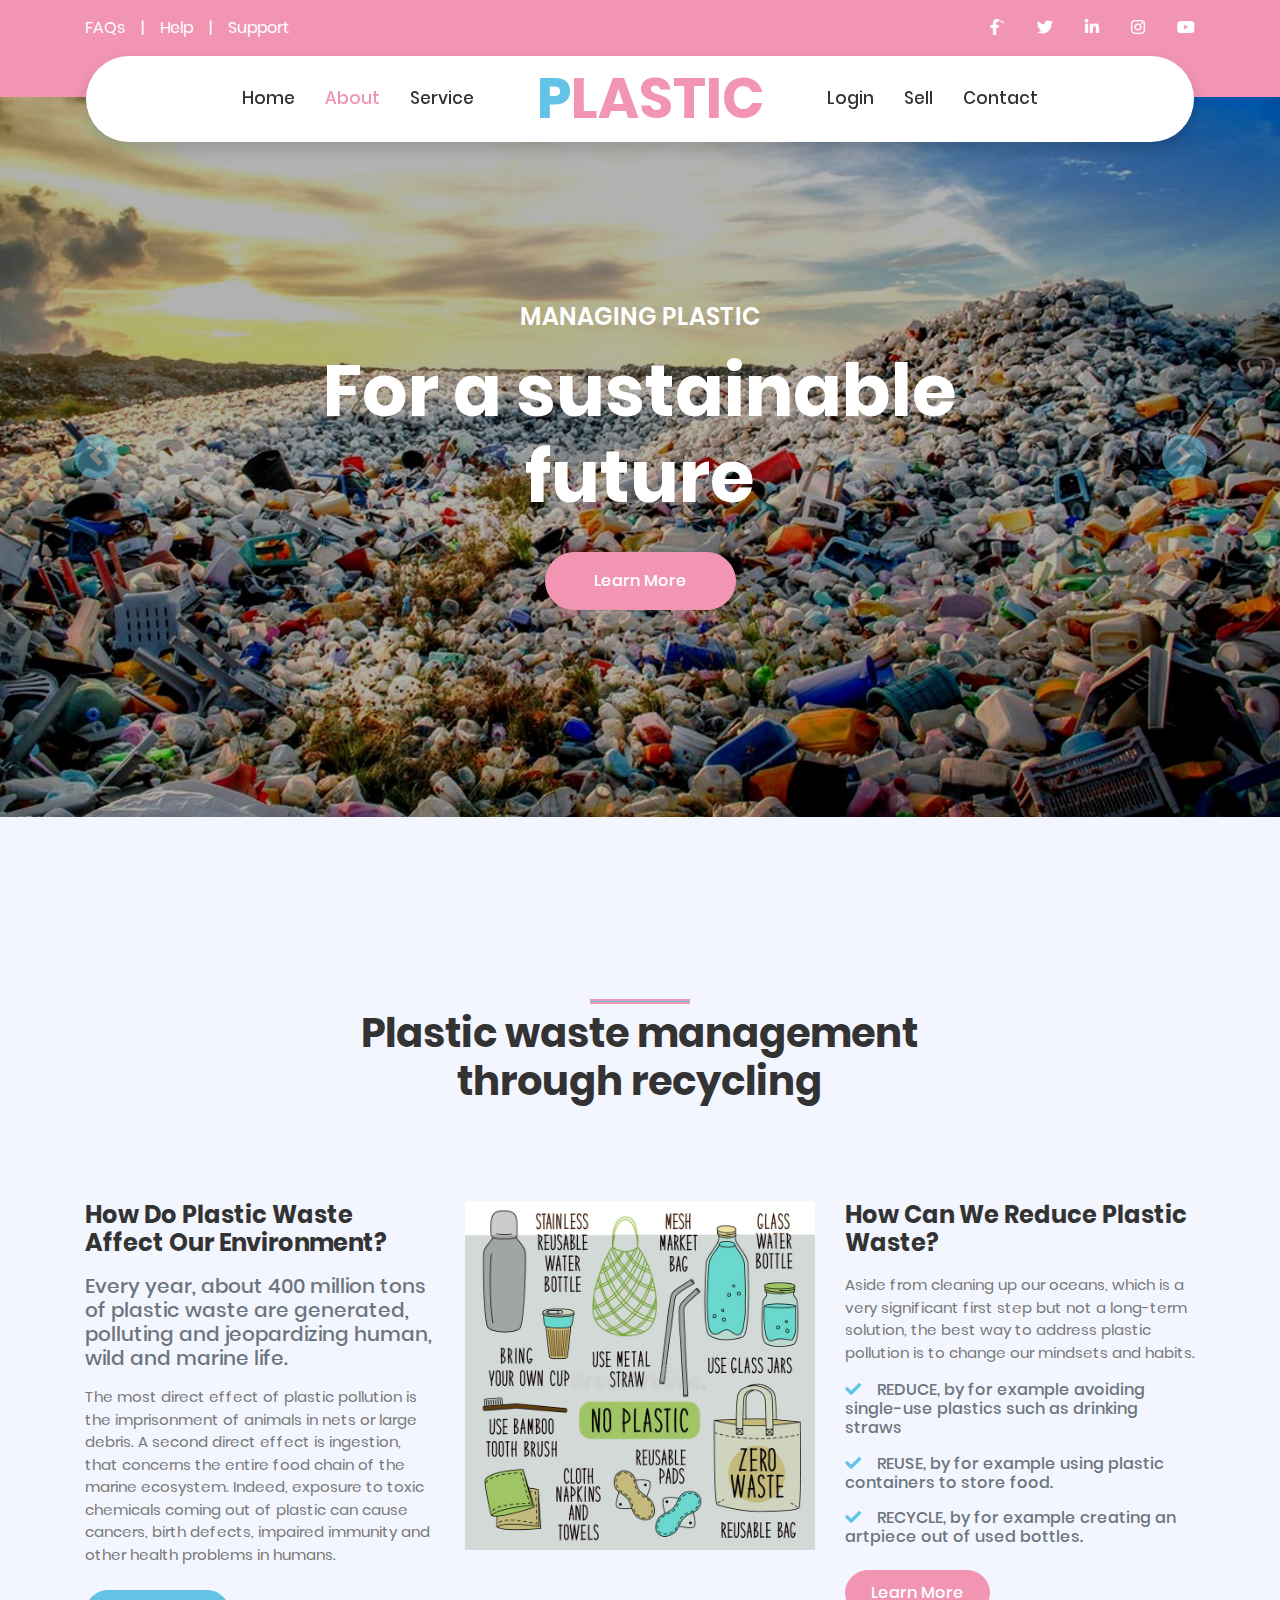
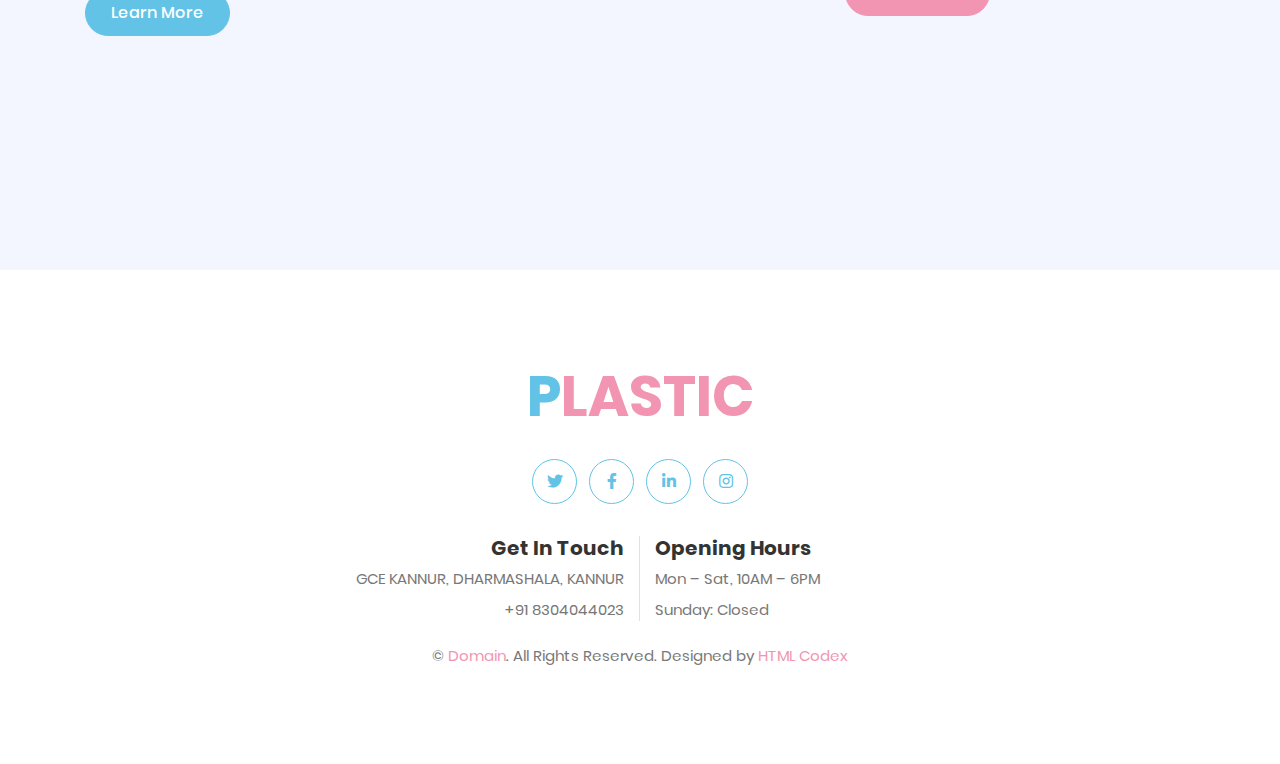
==== commit 92807493: "removed login from index" ====
--- a/index.html
+++ b/index.html
@@ -94,7 +94,7 @@
                         <h1 class="m-0 display-4 text-primary"><span class="text-secondary">P</span>LASTIC</h1>
                     </a>
                     <div class="navbar-nav mr-auto py-0">
-                        <a href="service.html" class="nav-item nav-link">Login</a>
+                        <a href="login.html" class="nav-item nav-link">Login</a>
                         <a href="sell.html" class="nav-item nav-link">Sell</a>
                         <a href="contact.html" class="nav-item nav-link">Contact</a>
                     </div>
@@ -177,89 +177,6 @@
     </div>
     <!-- About End -->
 
-        <!-- Sign up form -->
-        <section class="signup">
-            <div class="container1">
-                <div class="signup-content">
-                    <div class="signup-form">
-                        <h2 class="form-title">Sign up</h2>
-                        <form method="POST" class="register-form" id="register-form">
-                            <div class="form-group">
-                                <label for="name"><i class="zmdi zmdi-account material-icons-name"></i></label>
-                                <input type="text" name="name" id="name" placeholder="Your Name"/>
-                            </div>
-                            <div class="form-group">
-                                <label for="email"><i class="zmdi zmdi-email"></i></label>
-                                <input type="email" name="email" id="email" placeholder="Your Email"/>
-                            </div>
-                            <div class="form-group">
-                                <label for="pass"><i class="zmdi zmdi-lock"></i></label>
-                                <input type="password" name="pass" id="pass" placeholder="Password"/>
-                            </div>
-                            <div class="form-group">
-                                <label for="re-pass"><i class="zmdi zmdi-lock-outline"></i></label>
-                                <input type="password" name="re_pass" id="re_pass" placeholder="Repeat your password"/>
-                            </div>
-                            <div class="form-group">
-                                <input type="checkbox" name="agree-term" id="agree-term" class="agree-term" />
-                                <label for="agree-term" class="label-agree-term"><span><span></span></span>I agree all the statements in  <a href="#" class="term-service">Terms of service</a></label>
-                            </div>
-                            <div class="form-group form-button">
-                                <input type="submit" name="signup" id="signup" class="form-submit" value="Register"/>
-                            </div>
-                        </form>
-                    </div>
-                    <div class="signup-image">
-                        <figure><img src="img/signup-image.jpg" alt="sing up image"></figure>
-                        <a href="#" class="signup-image-link">I am already a member.</a>
-                    </div>
-                </div>
-            </div>
-        </section>
-
-        <!-- Sing in  Form -->
-        <section class="sign-in">
-            <div class="container1">
-                <div class="signin-content">
-                    <div class="signin-image">
-                        <figure><img src="img/signin-image.jpg" alt="sing up image"></figure>
-                        <a href="#" class="signup-image-link">Create an account</a>
-                    </div>
-
-                    <div class="signin-form">
-                        <h2 class="form-title">Sign in</h2>
-                        <form method="POST" class="register-form" id="login-form">
-                            <div class="form-group">
-                                <label for="your_name"><i class="zmdi zmdi-account material-icons-name"></i></label>
-                                <input type="text" name="your_name" id="your_name" placeholder="Your Name"/>
-                            </div>
-                            <div class="form-group">
-                                <label for="your_pass"><i class="zmdi zmdi-lock"></i></label>
-                                <input type="password" name="your_pass" id="your_pass" placeholder="Password"/>
-                            </div>
-                            <div class="form-group">
-                                <input type="checkbox" name="remember-me" id="remember-me" class="agree-term" />
-                                <label for="remember-me" class="label-agree-term"><span><span></span></span>Remember me</label>
-                            </div>
-                            <div class="form-group form-button">
-                                <input type="submit" name="signin" id="signin" class="form-submit" value="Log in"/>
-                            </div>
-                        </form>
-                        <div class="social-login">
-                            <span class="social-label">Or login with</span>
-                            <ul class="socials">
-                                <li><a href="#"><i class="display-flex-center zmdi zmdi-facebook"></i></a></li>
-                                <li><a href="#"><i class="display-flex-center zmdi zmdi-twitter"></i></a></li>
-                                <li><a href="#"><i class="display-flex-center zmdi zmdi-google"></i></a></li>
-                            </ul>
-                        </div>
-                    </div>
-                </div>
-            </div>
-        </section>
-
-    </div>
-
     <!-- JS -->
     <script src="vendor/jquery/jquery.min.js"></script>
     <script src="js/main.js"></script>
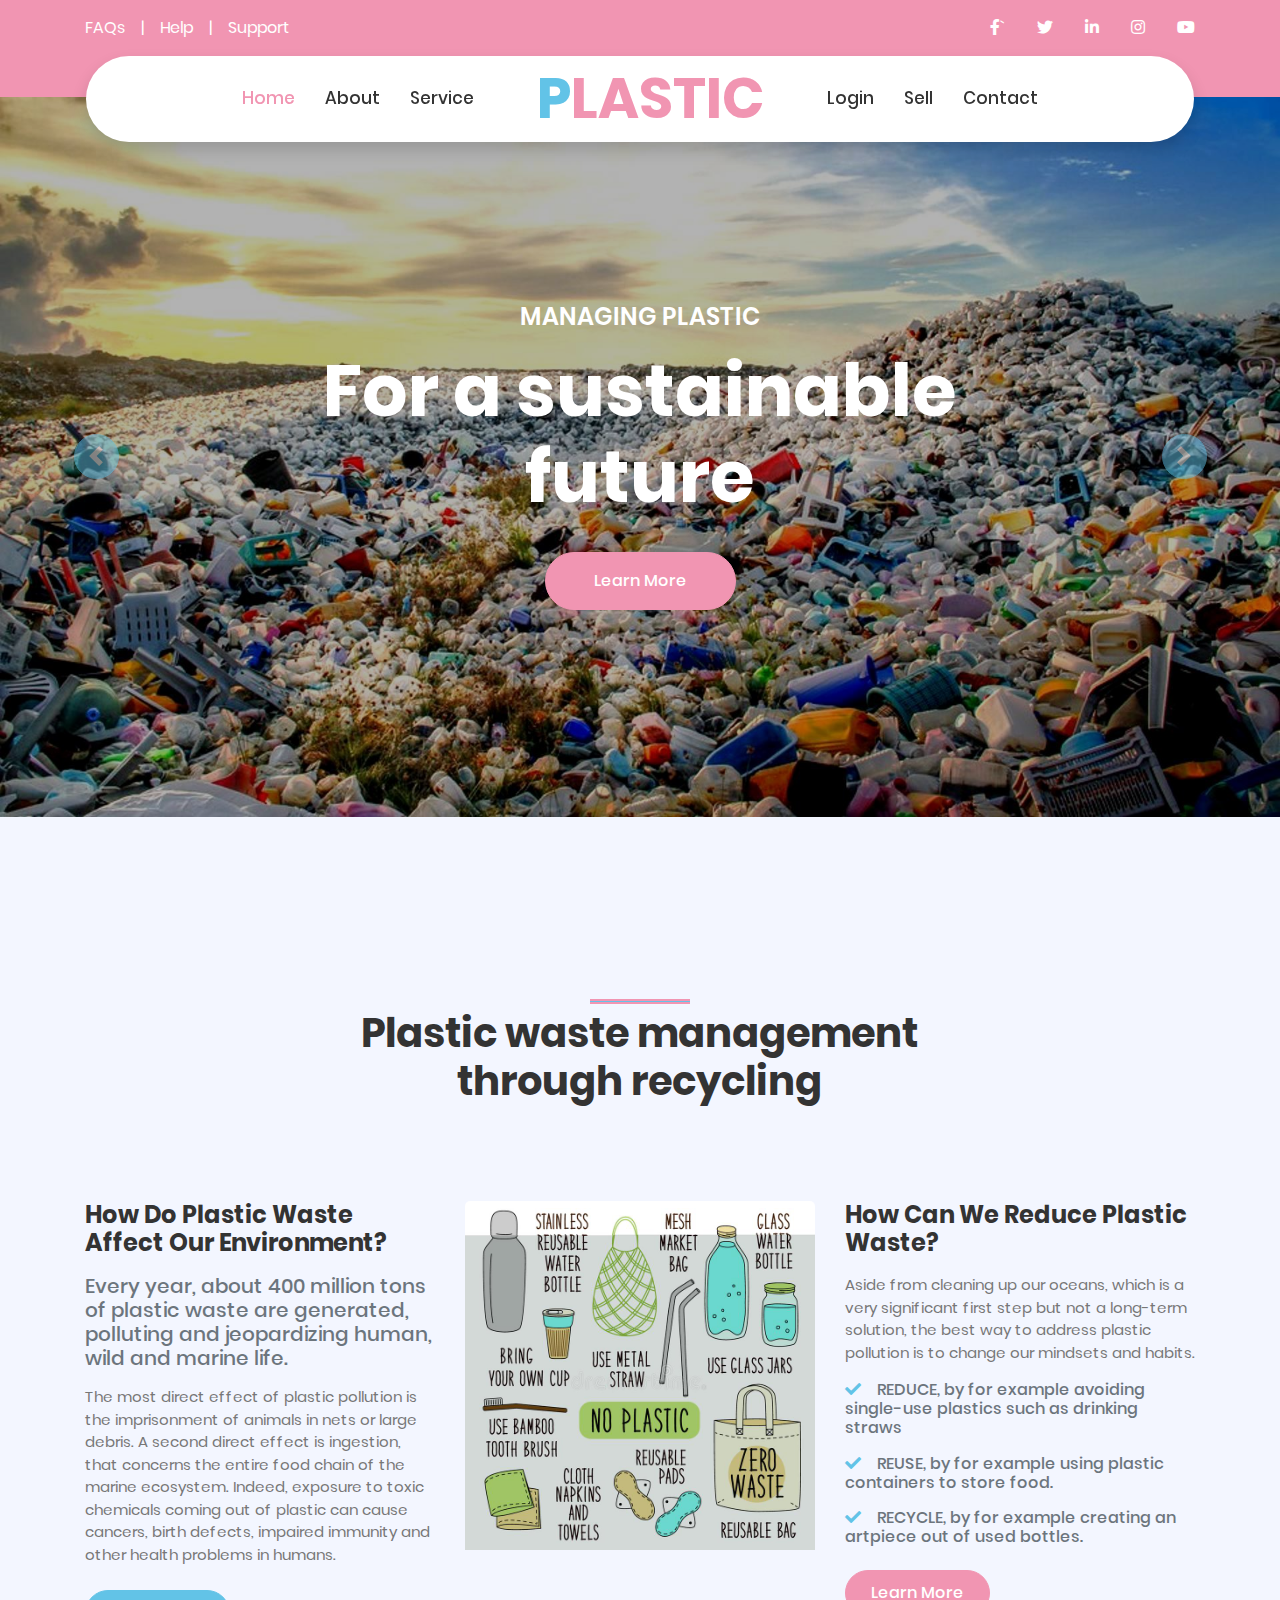
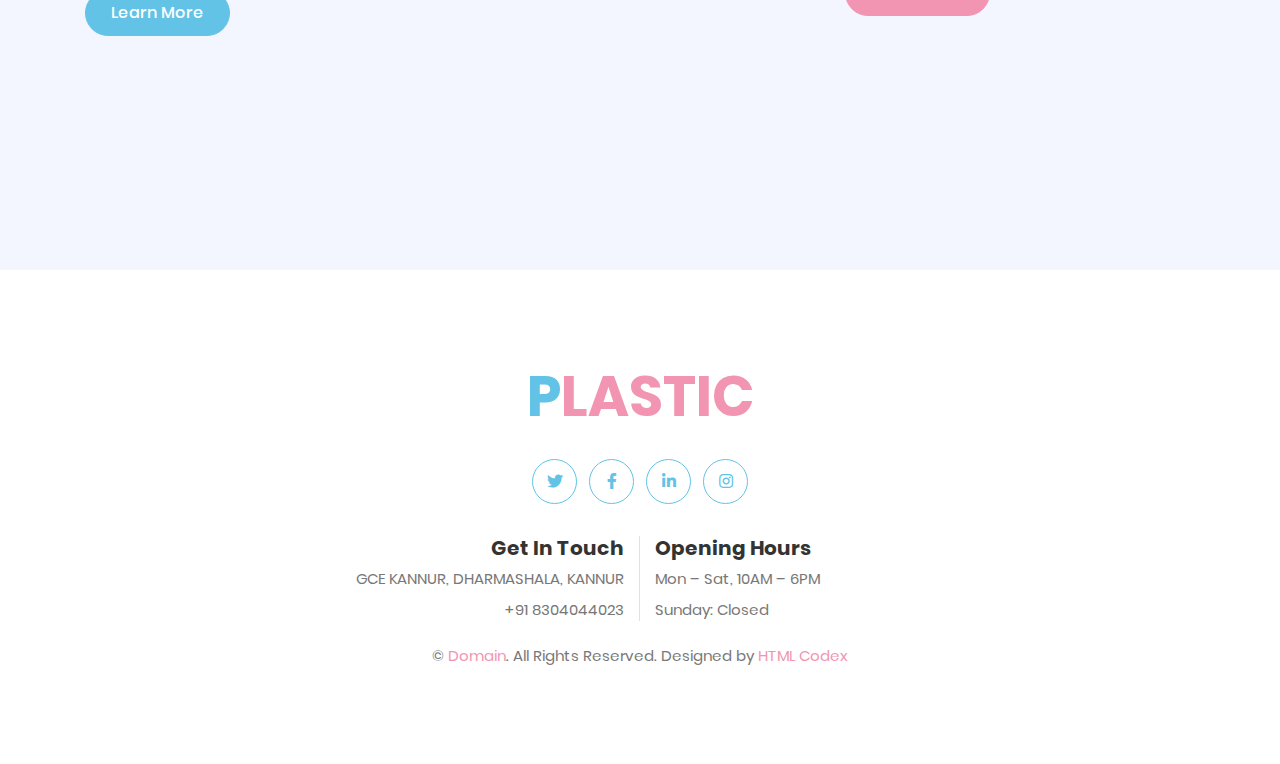
==== commit 77209ddf: "home active" ====
--- a/index.html
+++ b/index.html
@@ -86,8 +86,8 @@
                 </button>
                 <div class="collapse navbar-collapse justify-content-between" id="navbarCollapse">
                     <div class="navbar-nav ml-auto py-0">
-                        <a href="index.html" class="nav-item nav-link">Home</a>
-                        <a href="about.html" class="nav-item nav-link active">About</a>
+                        <a href="index.html" class="nav-item nav-link active">Home</a>
+                        <a href="about.html" class="nav-item nav-link ">About</a>
                         <a href="service.html" class="nav-item nav-link">Service</a>
                     </div>
                     <a href="index.html" class="navbar-brand mx-5 d-none d-lg-block">
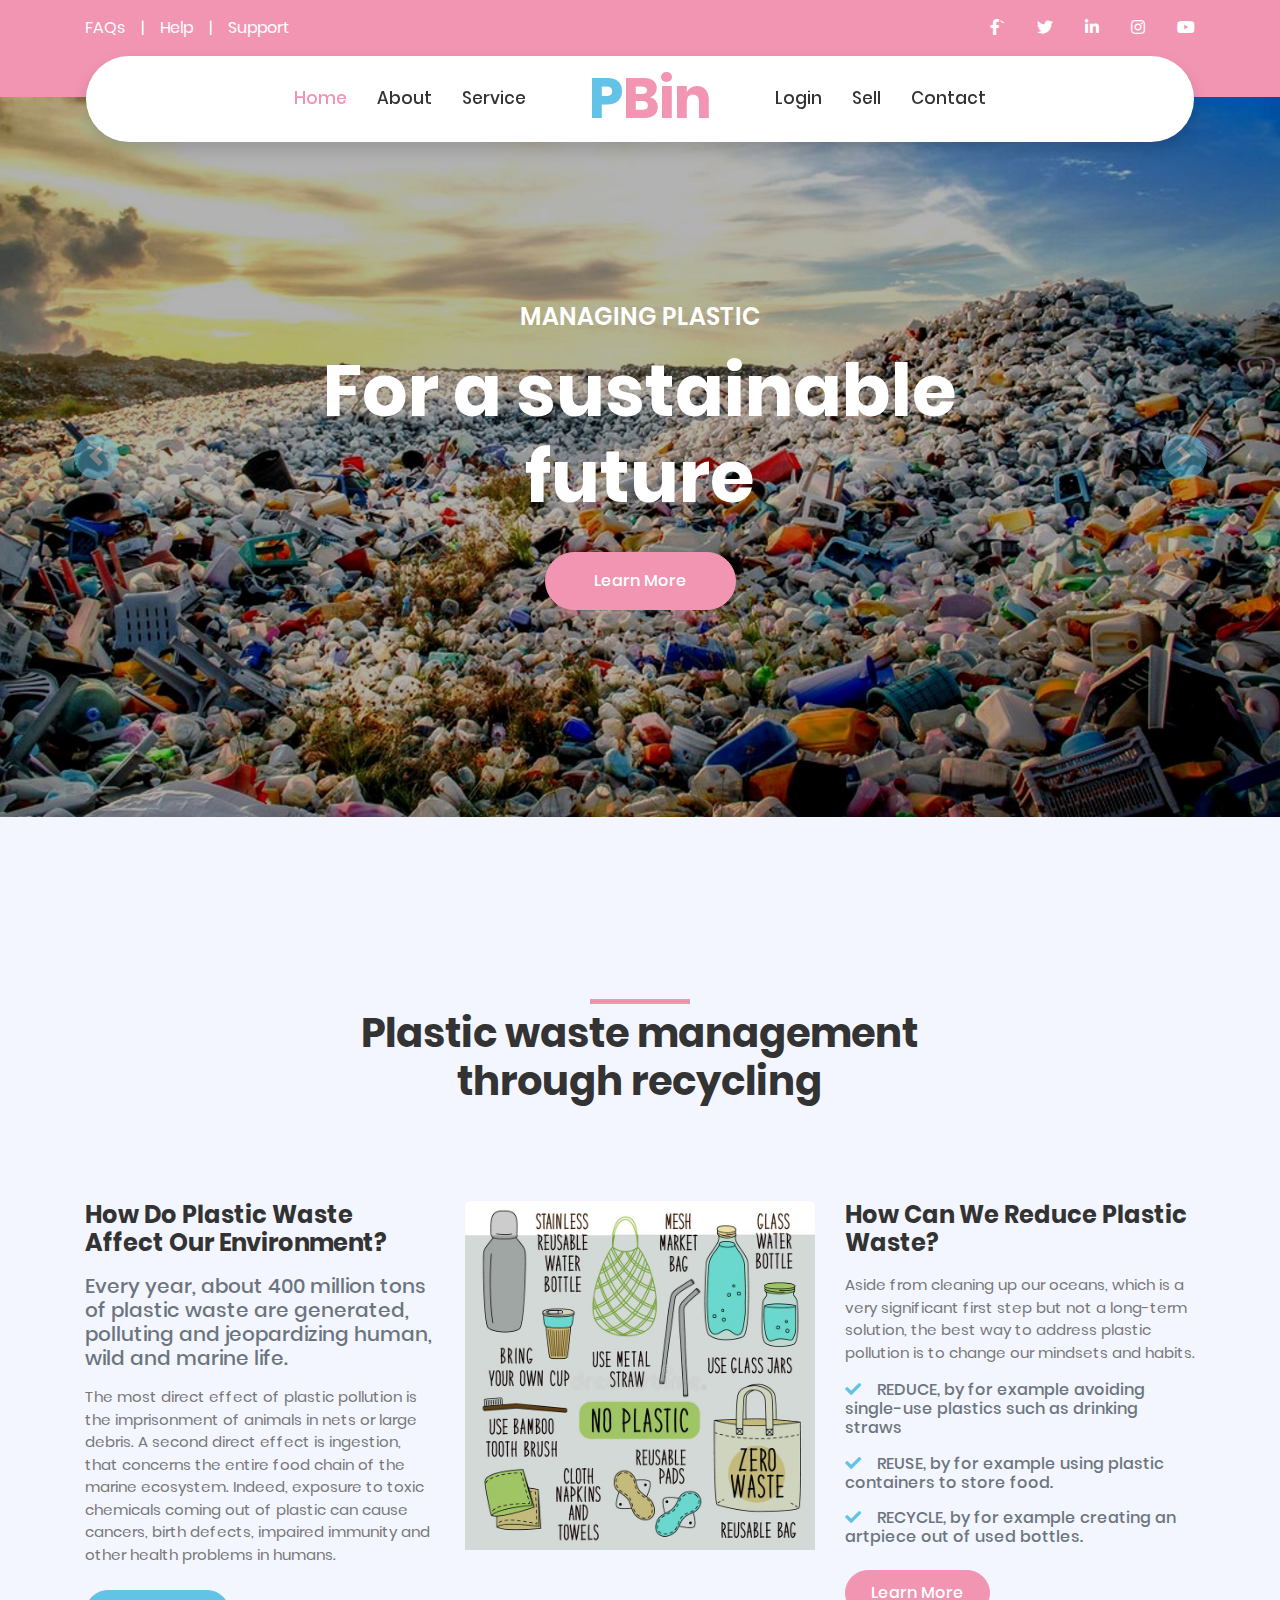
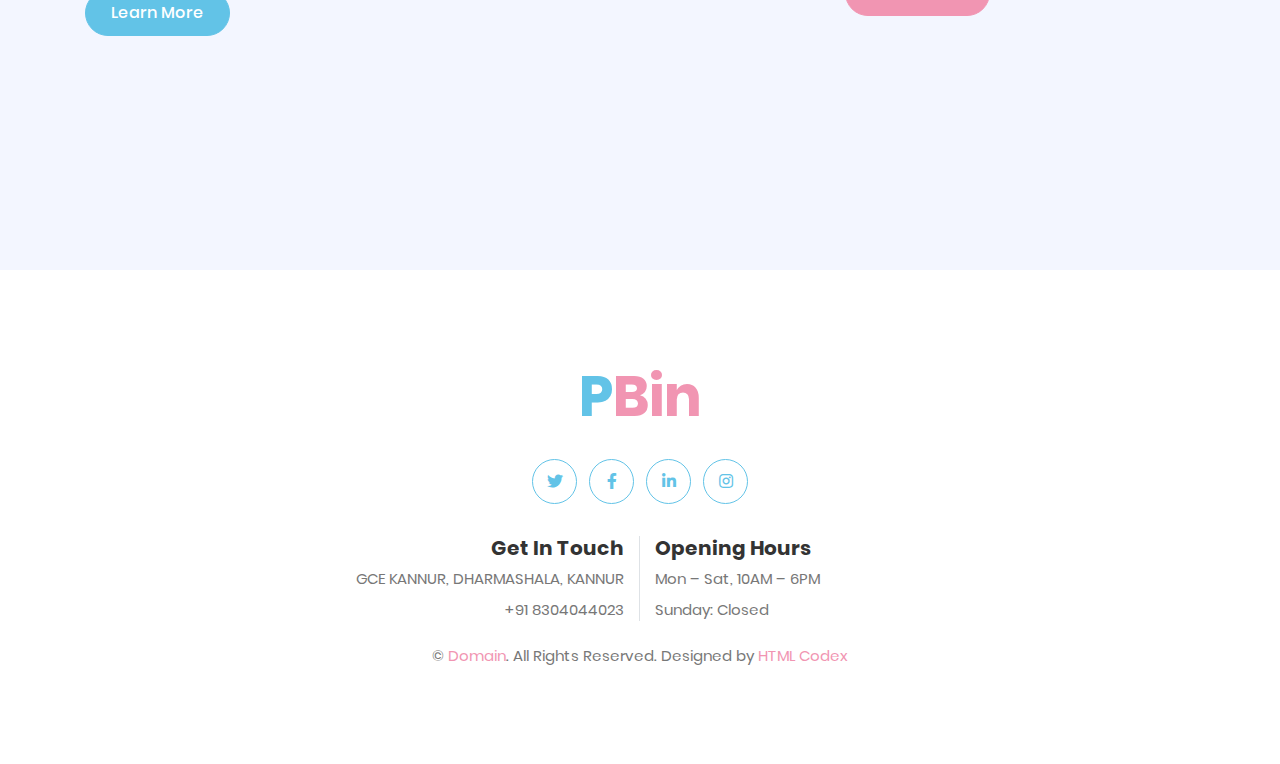
==== commit 91729279: "pbin update" ====
--- a/index.html
+++ b/index.html
@@ -79,7 +79,7 @@
         <div class="container-lg position-relative p-0 px-lg-3" style="z-index: 9;">
             <nav class="navbar navbar-expand-lg bg-white navbar-light shadow p-lg-0">
                 <a href="index.html" class="navbar-brand d-block d-lg-none">
-                    <h1 class="m-0 display-4 text-primary"><span class="text-secondary">P</span>LASTIC</h1>
+                    <h1 class="m-0 display-4 text-primary"><span class="text-secondary">P</span>Bin</h1>
                 </a>
                 <button type="button" class="navbar-toggler" data-toggle="collapse" data-target="#navbarCollapse">
                     <span class="navbar-toggler-icon"></span>
@@ -91,7 +91,7 @@
                         <a href="service.html" class="nav-item nav-link">Service</a>
                     </div>
                     <a href="index.html" class="navbar-brand mx-5 d-none d-lg-block">
-                        <h1 class="m-0 display-4 text-primary"><span class="text-secondary">P</span>LASTIC</h1>
+                        <h1 class="m-0 display-4 text-primary"><span class="text-secondary">P</span>Bin</h1>
                     </a>
                     <div class="navbar-nav mr-auto py-0">
                         <a href="login.html" class="nav-item nav-link">Login</a>
@@ -187,7 +187,7 @@
             <div class="row">
                 <div class="col-12 mb-4">
                     <a href="index.html" class="navbar-brand m-0">
-                        <h1 class="m-0 mt-n2 display-4 text-primary"><span class="text-secondary">P</span>LASTIC</h1>
+                        <h1 class="m-0 mt-n2 display-4 text-primary"><span class="text-secondary">P</span>Bin</h1>
                     </a>
                 </div>
                 <div class="col-12 mb-4">
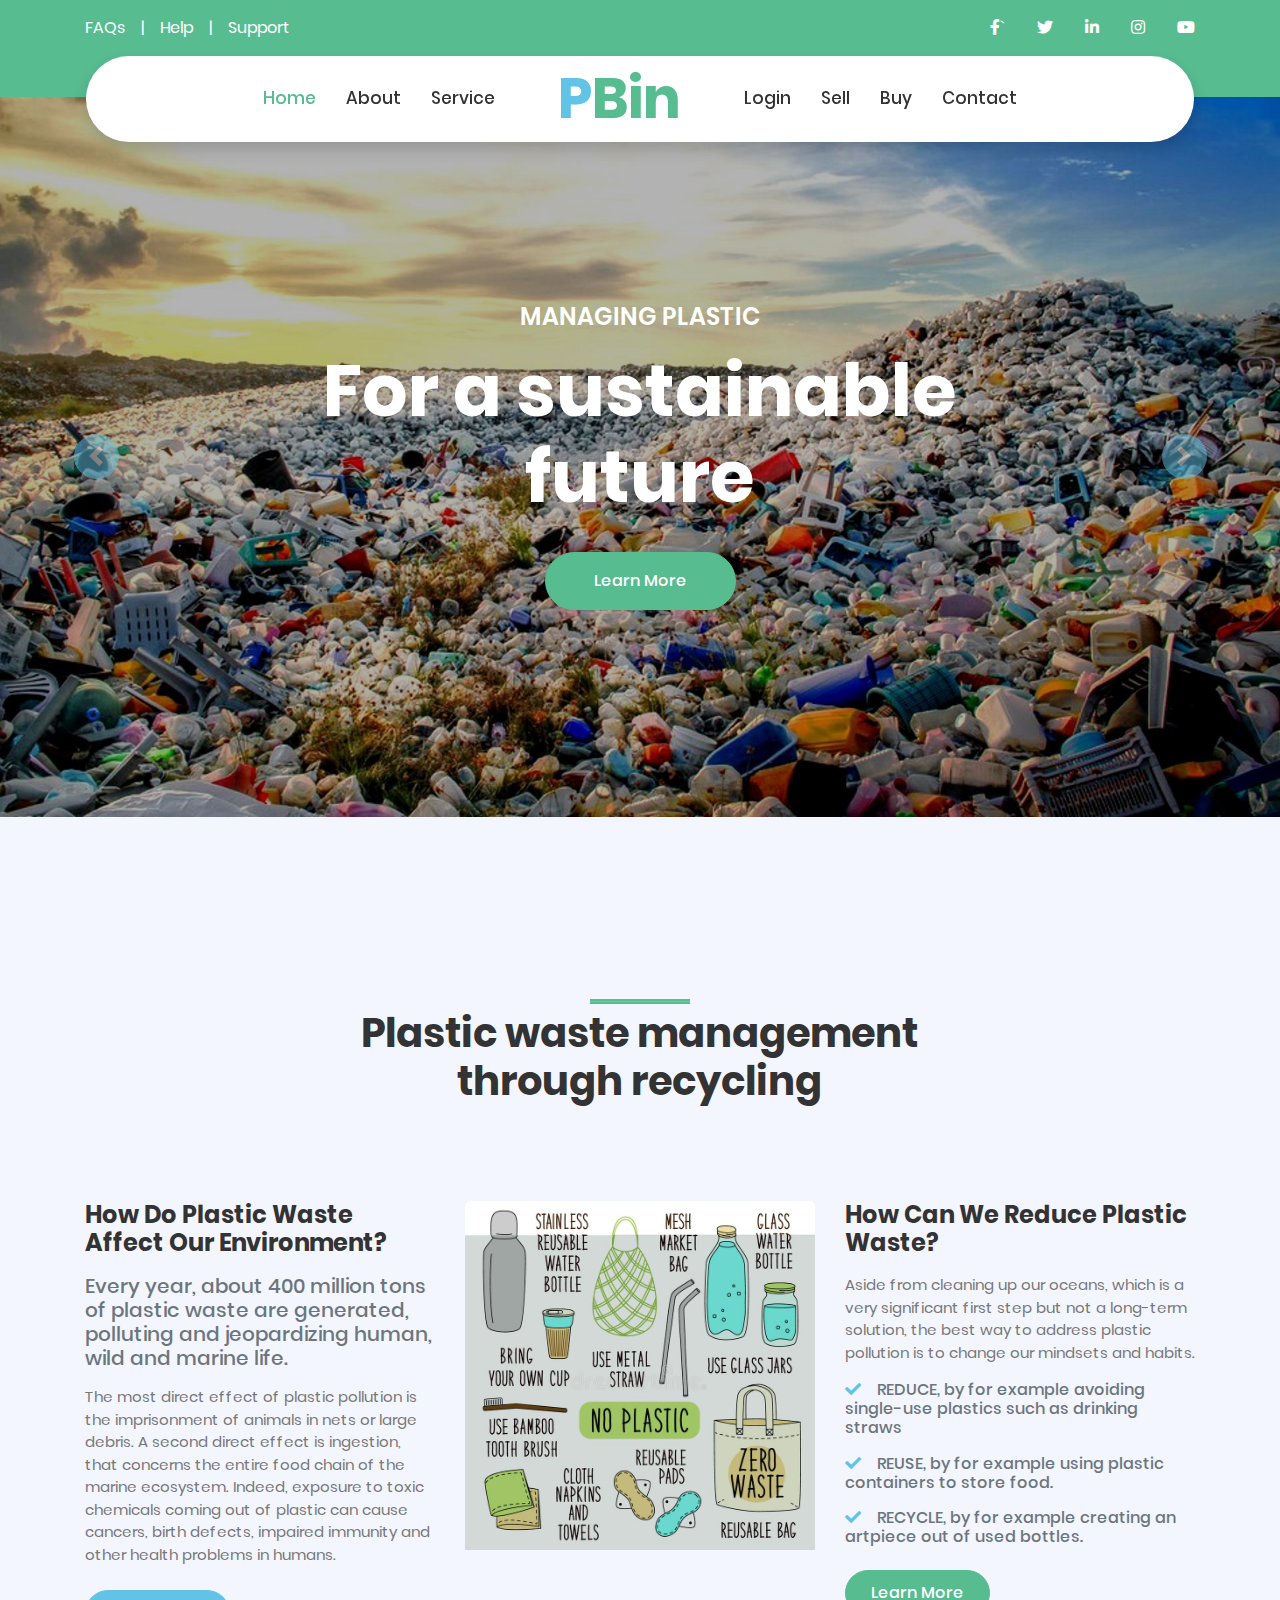
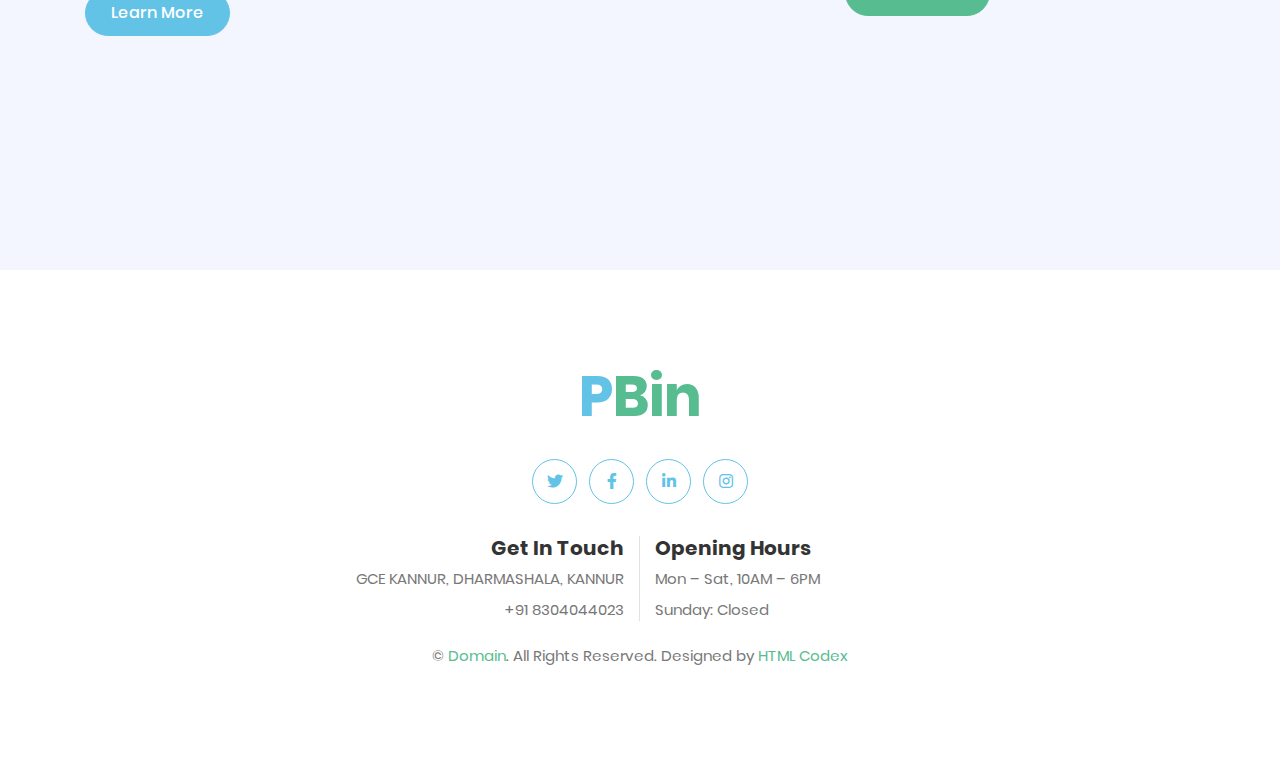
==== commit b8d4e390: "buy page added" ====
--- a/index.html
+++ b/index.html
@@ -96,6 +96,7 @@
                     <div class="navbar-nav mr-auto py-0">
                         <a href="login.html" class="nav-item nav-link">Login</a>
                         <a href="sell.html" class="nav-item nav-link">Sell</a>
+                        <a href="buy.html" class="nav-item nav-link">Buy</a>
                         <a href="contact.html" class="nav-item nav-link">Contact</a>
                     </div>
                 </div>
@@ -118,16 +119,6 @@
                         </div>
                     </div>
                 </div>
-                <div class="carousel-item">
-                    <img class="w-100" src="img/carousel-2.jpg" alt="Image">
-                    <div class="carousel-caption d-flex flex-column align-items-center justify-content-center">
-                        <div class="p-3" style="max-width: 900px;">
-                            <h4 class="text-white text-uppercase mb-md-3">Traditional & Delicious</h4>
-                            <h1 class="display-3 text-white mb-md-4">Made From Our Own Organic Milk</h1>
-                            <a href="" class="btn btn-primary py-md-3 px-md-5 mt-2">Learn More</a>
-                        </div>
-                    </div>
-                </div>
             </div>
             <a class="carousel-control-prev" href="#header-carousel" data-slide="prev">
                 <div class="btn btn-secondary px-0" style="width: 45px; height: 45px;">
--- a/css/style.css
+++ b/css/style.css
@@ -331,6 +331,39 @@
 .register-form {
   width: 100%; }
 
+.dropbtn {
+  background-color: #04AA6D;
+  color: white;
+  padding: 16px;
+  font-size: 16px;
+  border: none;
+}
+
+.dropdown {
+  position: relative;
+  display: inline-block;
+}
+
+.dropdown-content {
+  display: none;
+  position: absolute;
+  background-color: #f1f1f1;
+  min-width: 160px;
+  box-shadow: 0px 8px 16px 0px rgba(0,0,0,0.2);
+  z-index: 1;
+}
+
+.dropdown-content a {
+  color: black;
+  padding: 12px 16px;
+  text-decoration: none;
+  display: block;
+}
+
+.dropdown-content a:hover {background-color: #ddd;}
+.dropdown:hover .dropdown-content {display: block;}
+.dropdown:hover .dropbtn {background-color: #3e8e41;}
+
 .form-group {
   position: relative;
   margin-bottom: 25px;
@@ -626,7 +659,7 @@
   --white: #fff;
   --gray: #6c757d;
   --gray-dark: #343a40;
-  --primary: #F195B2;
+  --primary: #57BC90;
   --secondary: #62C3E7;
   --success: #28a745;
   --info: #17a2b8;
@@ -759,7 +792,7 @@
 }
 
 a {
-  color: #F195B2;
+  color: #57BC90;
   text-decoration: none;
   background-color: transparent;
 }
@@ -1145,6 +1178,7 @@
   max-width: 100%;
   height: auto;
 }
+
 
 .figure {
   display: inline-block;
@@ -2978,8 +3012,8 @@
 
 .btn-primary {
   color: #212529;
-  background-color: #F195B2;
-  border-color: #F195B2;
+  background-color: #57BC90;
+  border-color: #57BC90;
 }
 
 .btn-primary:hover {
@@ -2997,8 +3031,8 @@
 
 .btn-primary.disabled, .btn-primary:disabled {
   color: #212529;
-  background-color: #F195B2;
-  border-color: #F195B2;
+  background-color: #57BC90;
+  border-color: #57BC90;
 }
 
 .btn-primary:not(:disabled):not(.disabled):active, .btn-primary:not(:disabled):not(.disabled).active,
@@ -3273,14 +3307,14 @@
 }
 
 .btn-outline-primary {
-  color: #F195B2;
-  border-color: #F195B2;
+  color: #57BC90;
+  border-color: #57BC90;
 }
 
 .btn-outline-primary:hover {
   color: #212529;
-  background-color: #F195B2;
-  border-color: #F195B2;
+  background-color: #57BC90;
+  border-color: #57BC90;
 }
 
 .btn-outline-primary:focus, .btn-outline-primary.focus {
@@ -3288,15 +3322,15 @@
 }
 
 .btn-outline-primary.disabled, .btn-outline-primary:disabled {
-  color: #F195B2;
+  color: #57BC90;
   background-color: transparent;
 }
 
 .btn-outline-primary:not(:disabled):not(.disabled):active, .btn-outline-primary:not(:disabled):not(.disabled).active,
 .show > .btn-outline-primary.dropdown-toggle {
   color: #212529;
-  background-color: #F195B2;
-  border-color: #F195B2;
+  background-color: #57BC90;
+  border-color: #57BC90;
 }
 
 .btn-outline-primary:not(:disabled):not(.disabled):active:focus, .btn-outline-primary:not(:disabled):not(.disabled).active:focus,
@@ -3530,7 +3564,7 @@
 
 .btn-link {
   font-weight: 400;
-  color: #F195B2;
+  color: #57BC90;
   text-decoration: none;
 }
 
@@ -3828,7 +3862,7 @@
 .dropdown-item.active, .dropdown-item:active {
   color: #fff;
   text-decoration: none;
-  background-color: #F195B2;
+  background-color: #57BC90;
 }
 
 .dropdown-item.disabled, .dropdown-item:disabled {
@@ -4187,8 +4221,8 @@
 
 .custom-control-input:checked ~ .custom-control-label::before {
   color: #fff;
-  border-color: #F195B2;
-  background-color: #F195B2;
+  border-color: #57BC90;
+  background-color: #57BC90;
 }
 
 .custom-control-input:focus ~ .custom-control-label::before {
@@ -4252,8 +4286,8 @@
 }
 
 .custom-checkbox .custom-control-input:indeterminate ~ .custom-control-label::before {
-  border-color: #F195B2;
-  background-color: #F195B2;
+  border-color: #57BC90;
+  background-color: #57BC90;
 }
 
 .custom-checkbox .custom-control-input:indeterminate ~ .custom-control-label::after {
@@ -4479,7 +4513,7 @@
   width: 1rem;
   height: 1rem;
   margin-top: -0.25rem;
-  background-color: #F195B2;
+  background-color: #57BC90;
   border: 0;
   border-radius: 1rem;
   transition: background-color 0.15s ease-in-out, border-color 0.15s ease-in-out, box-shadow 0.15s ease-in-out;
@@ -4509,7 +4543,7 @@
 .custom-range::-moz-range-thumb {
   width: 1rem;
   height: 1rem;
-  background-color: #F195B2;
+  background-color: #57BC90;
   border: 0;
   border-radius: 1rem;
   transition: background-color 0.15s ease-in-out, border-color 0.15s ease-in-out, box-shadow 0.15s ease-in-out;
@@ -4542,7 +4576,7 @@
   margin-top: 0;
   margin-right: 0.2rem;
   margin-left: 0.2rem;
-  background-color: #F195B2;
+  background-color: #57BC90;
   border: 0;
   border-radius: 1rem;
   transition: background-color 0.15s ease-in-out, border-color 0.15s ease-in-out, box-shadow 0.15s ease-in-out;
@@ -4681,7 +4715,7 @@
 .nav-pills .nav-link.active,
 .nav-pills .show > .nav-link {
   color: #fff;
-  background-color: #F195B2;
+  background-color: #57BC90;
 }
 
 .nav-fill > .nav-link,
@@ -5348,7 +5382,7 @@
   padding: 0.5rem 0.75rem;
   margin-left: -1px;
   line-height: 1.25;
-  color: #F195B2;
+  color: #57BC90;
   background-color: #fff;
   border: 1px solid #dee2e6;
 }
@@ -5381,8 +5415,8 @@
 .page-item.active .page-link {
   z-index: 3;
   color: #fff;
-  background-color: #F195B2;
-  border-color: #F195B2;
+  background-color: #57BC90;
+  border-color: #57BC90;
 }
 
 .page-item.disabled .page-link {
@@ -5465,7 +5499,7 @@
 
 .badge-primary {
   color: #212529;
-  background-color: #F195B2;
+  background-color: #57BC90;
 }
 
 a.badge-primary:hover, a.badge-primary:focus {
@@ -5770,7 +5804,7 @@
   color: #fff;
   text-align: center;
   white-space: nowrap;
-  background-color: #F195B2;
+  background-color: #57BC90;
   transition: width 0.6s ease;
 }
 
@@ -5857,8 +5891,8 @@
 .list-group-item.active {
   z-index: 2;
   color: #fff;
-  background-color: #F195B2;
-  border-color: #F195B2;
+  background-color: #57BC90;
+  border-color: #57BC90;
 }
 
 .list-group-item + .list-group-item {
@@ -6962,7 +6996,7 @@
 }
 
 .bg-primary {
-  background-color: #F195B2 !important;
+  background-color: #57BC90 !important;
 }
 
 a.bg-primary:hover, a.bg-primary:focus,
@@ -7090,7 +7124,7 @@
 }
 
 .border-primary {
-  border-color: #F195B2 !important;
+  border-color: #57BC90 !important;
 }
 
 .border-secondary {
@@ -10132,7 +10166,7 @@
 }
 
 .text-primary {
-  color: #F195B2 !important;
+  color: #57BC90 !important;
 }
 
 a.text-primary:hover, a.text-primary:focus {
@@ -10377,7 +10411,7 @@
   height: 50%;
   top: 0;
   left: 0;
-  background: #F195B2;
+  background: #57BC90;
 }
 
 .navbar-light .navbar-nav .nav-link {
@@ -10390,7 +10424,7 @@
 
 .navbar-light .navbar-nav .nav-link:hover,
 .navbar-light .navbar-nav .nav-link.active {
-  color: #F195B2;
+  color: #57BC90;
 }
 
 @media (max-width: 991.98px) {
@@ -10420,7 +10454,7 @@
 
 .page-header {
   background: linear-gradient(rgba(0, 0, 0, 0.3), rgba(0, 0, 0, 0.3)), url(../img/plastic-recycling-955x500.jpg), no-repeat center center;
-  background-size: cover;
+  background-size: 300px;background-position: center top;
 }
 
 .section-title::before {
@@ -10430,7 +10464,7 @@
   left: 0;
   width: 100px;
   height: 5px;
-  background: #F195B2;
+  background: #57BC90;
 }
 
 .section-title::after {
@@ -10500,7 +10534,7 @@
   width: 0;
   height: 0;
   left: -5px;
-  border-left: 25px solid #F195B2;
+  border-left: 25px solid #57BC90;
   border-top: 15px solid transparent;
   border-bottom: 15px solid transparent;
 }
@@ -10560,7 +10594,7 @@
   display: flex;
   align-items: center;
   justify-content: center;
-  color: #F195B2;
+  color: #57BC90;
   background: #FFFFFF;
   border-radius: 60px;
   font-size: 30px;
@@ -10584,7 +10618,7 @@
   right: 0;
   bottom: -15px;
   left: 0;
-  background: #F195B2;
+  background: #57BC90;
   border-radius: 150px;
   z-index: -1;
 }
@@ -10611,7 +10645,7 @@
 }
 
 .product-item:hover .btn {
-  background: #F195B2 !important;
+  background: #57BC90 !important;
 }
 
 .portfolio-item::after {
@@ -10656,7 +10690,7 @@
   display: flex;
   align-items: center;
   justify-content: center;
-  border: 15px solid #F195B2;
+  border: 15px solid #57BC90;
   border-radius: 200px;
   overflow: hidden;
   z-index: 1;
@@ -10669,7 +10703,7 @@
   right: 15px;
   bottom: 15px;
   left: 15px;
-  border: 2px solid #F195B2;
+  border: 2px solid #57BC90;
   border-radius: 200px;
   transition: .5s;
   z-index: 2;
@@ -10722,7 +10756,7 @@
   width: 15px;
   height: 15px;
   border-radius: 15px;
-  background: #F195B2;
+  background: #57BC90;
 }
 
 .testimonial-carousel .owl-dot::after {
@@ -10732,7 +10766,7 @@
   right: -5px;
   bottom: -5px;
   left: -5px;
-  border: 2px solid #F195B2;
+  border: 2px solid #57BC90;
   border-radius: 20px;
 }
 
--- a/css/style.css
+++ b/css/style.css
@@ -331,6 +331,39 @@
 .register-form {
   width: 100%; }
 
+.dropbtn {
+  background-color: #04AA6D;
+  color: white;
+  padding: 16px;
+  font-size: 16px;
+  border: none;
+}
+
+.dropdown {
+  position: relative;
+  display: inline-block;
+}
+
+.dropdown-content {
+  display: none;
+  position: absolute;
+  background-color: #f1f1f1;
+  min-width: 160px;
+  box-shadow: 0px 8px 16px 0px rgba(0,0,0,0.2);
+  z-index: 1;
+}
+
+.dropdown-content a {
+  color: black;
+  padding: 12px 16px;
+  text-decoration: none;
+  display: block;
+}
+
+.dropdown-content a:hover {background-color: #ddd;}
+.dropdown:hover .dropdown-content {display: block;}
+.dropdown:hover .dropbtn {background-color: #3e8e41;}
+
 .form-group {
   position: relative;
   margin-bottom: 25px;
@@ -626,7 +659,7 @@
   --white: #fff;
   --gray: #6c757d;
   --gray-dark: #343a40;
-  --primary: #F195B2;
+  --primary: #57BC90;
   --secondary: #62C3E7;
   --success: #28a745;
   --info: #17a2b8;
@@ -759,7 +792,7 @@
 }
 
 a {
-  color: #F195B2;
+  color: #57BC90;
   text-decoration: none;
   background-color: transparent;
 }
@@ -1145,6 +1178,7 @@
   max-width: 100%;
   height: auto;
 }
+
 
 .figure {
   display: inline-block;
@@ -2978,8 +3012,8 @@
 
 .btn-primary {
   color: #212529;
-  background-color: #F195B2;
-  border-color: #F195B2;
+  background-color: #57BC90;
+  border-color: #57BC90;
 }
 
 .btn-primary:hover {
@@ -2997,8 +3031,8 @@
 
 .btn-primary.disabled, .btn-primary:disabled {
   color: #212529;
-  background-color: #F195B2;
-  border-color: #F195B2;
+  background-color: #57BC90;
+  border-color: #57BC90;
 }
 
 .btn-primary:not(:disabled):not(.disabled):active, .btn-primary:not(:disabled):not(.disabled).active,
@@ -3273,14 +3307,14 @@
 }
 
 .btn-outline-primary {
-  color: #F195B2;
-  border-color: #F195B2;
+  color: #57BC90;
+  border-color: #57BC90;
 }
 
 .btn-outline-primary:hover {
   color: #212529;
-  background-color: #F195B2;
-  border-color: #F195B2;
+  background-color: #57BC90;
+  border-color: #57BC90;
 }
 
 .btn-outline-primary:focus, .btn-outline-primary.focus {
@@ -3288,15 +3322,15 @@
 }
 
 .btn-outline-primary.disabled, .btn-outline-primary:disabled {
-  color: #F195B2;
+  color: #57BC90;
   background-color: transparent;
 }
 
 .btn-outline-primary:not(:disabled):not(.disabled):active, .btn-outline-primary:not(:disabled):not(.disabled).active,
 .show > .btn-outline-primary.dropdown-toggle {
   color: #212529;
-  background-color: #F195B2;
-  border-color: #F195B2;
+  background-color: #57BC90;
+  border-color: #57BC90;
 }
 
 .btn-outline-primary:not(:disabled):not(.disabled):active:focus, .btn-outline-primary:not(:disabled):not(.disabled).active:focus,
@@ -3530,7 +3564,7 @@
 
 .btn-link {
   font-weight: 400;
-  color: #F195B2;
+  color: #57BC90;
   text-decoration: none;
 }
 
@@ -3828,7 +3862,7 @@
 .dropdown-item.active, .dropdown-item:active {
   color: #fff;
   text-decoration: none;
-  background-color: #F195B2;
+  background-color: #57BC90;
 }
 
 .dropdown-item.disabled, .dropdown-item:disabled {
@@ -4187,8 +4221,8 @@
 
 .custom-control-input:checked ~ .custom-control-label::before {
   color: #fff;
-  border-color: #F195B2;
-  background-color: #F195B2;
+  border-color: #57BC90;
+  background-color: #57BC90;
 }
 
 .custom-control-input:focus ~ .custom-control-label::before {
@@ -4252,8 +4286,8 @@
 }
 
 .custom-checkbox .custom-control-input:indeterminate ~ .custom-control-label::before {
-  border-color: #F195B2;
-  background-color: #F195B2;
+  border-color: #57BC90;
+  background-color: #57BC90;
 }
 
 .custom-checkbox .custom-control-input:indeterminate ~ .custom-control-label::after {
@@ -4479,7 +4513,7 @@
   width: 1rem;
   height: 1rem;
   margin-top: -0.25rem;
-  background-color: #F195B2;
+  background-color: #57BC90;
   border: 0;
   border-radius: 1rem;
   transition: background-color 0.15s ease-in-out, border-color 0.15s ease-in-out, box-shadow 0.15s ease-in-out;
@@ -4509,7 +4543,7 @@
 .custom-range::-moz-range-thumb {
   width: 1rem;
   height: 1rem;
-  background-color: #F195B2;
+  background-color: #57BC90;
   border: 0;
   border-radius: 1rem;
   transition: background-color 0.15s ease-in-out, border-color 0.15s ease-in-out, box-shadow 0.15s ease-in-out;
@@ -4542,7 +4576,7 @@
   margin-top: 0;
   margin-right: 0.2rem;
   margin-left: 0.2rem;
-  background-color: #F195B2;
+  background-color: #57BC90;
   border: 0;
   border-radius: 1rem;
   transition: background-color 0.15s ease-in-out, border-color 0.15s ease-in-out, box-shadow 0.15s ease-in-out;
@@ -4681,7 +4715,7 @@
 .nav-pills .nav-link.active,
 .nav-pills .show > .nav-link {
   color: #fff;
-  background-color: #F195B2;
+  background-color: #57BC90;
 }
 
 .nav-fill > .nav-link,
@@ -5348,7 +5382,7 @@
   padding: 0.5rem 0.75rem;
   margin-left: -1px;
   line-height: 1.25;
-  color: #F195B2;
+  color: #57BC90;
   background-color: #fff;
   border: 1px solid #dee2e6;
 }
@@ -5381,8 +5415,8 @@
 .page-item.active .page-link {
   z-index: 3;
   color: #fff;
-  background-color: #F195B2;
-  border-color: #F195B2;
+  background-color: #57BC90;
+  border-color: #57BC90;
 }
 
 .page-item.disabled .page-link {
@@ -5465,7 +5499,7 @@
 
 .badge-primary {
   color: #212529;
-  background-color: #F195B2;
+  background-color: #57BC90;
 }
 
 a.badge-primary:hover, a.badge-primary:focus {
@@ -5770,7 +5804,7 @@
   color: #fff;
   text-align: center;
   white-space: nowrap;
-  background-color: #F195B2;
+  background-color: #57BC90;
   transition: width 0.6s ease;
 }
 
@@ -5857,8 +5891,8 @@
 .list-group-item.active {
   z-index: 2;
   color: #fff;
-  background-color: #F195B2;
-  border-color: #F195B2;
+  background-color: #57BC90;
+  border-color: #57BC90;
 }
 
 .list-group-item + .list-group-item {
@@ -6962,7 +6996,7 @@
 }
 
 .bg-primary {
-  background-color: #F195B2 !important;
+  background-color: #57BC90 !important;
 }
 
 a.bg-primary:hover, a.bg-primary:focus,
@@ -7090,7 +7124,7 @@
 }
 
 .border-primary {
-  border-color: #F195B2 !important;
+  border-color: #57BC90 !important;
 }
 
 .border-secondary {
@@ -10132,7 +10166,7 @@
 }
 
 .text-primary {
-  color: #F195B2 !important;
+  color: #57BC90 !important;
 }
 
 a.text-primary:hover, a.text-primary:focus {
@@ -10377,7 +10411,7 @@
   height: 50%;
   top: 0;
   left: 0;
-  background: #F195B2;
+  background: #57BC90;
 }
 
 .navbar-light .navbar-nav .nav-link {
@@ -10390,7 +10424,7 @@
 
 .navbar-light .navbar-nav .nav-link:hover,
 .navbar-light .navbar-nav .nav-link.active {
-  color: #F195B2;
+  color: #57BC90;
 }
 
 @media (max-width: 991.98px) {
@@ -10420,7 +10454,7 @@
 
 .page-header {
   background: linear-gradient(rgba(0, 0, 0, 0.3), rgba(0, 0, 0, 0.3)), url(../img/plastic-recycling-955x500.jpg), no-repeat center center;
-  background-size: cover;
+  background-size: 300px;background-position: center top;
 }
 
 .section-title::before {
@@ -10430,7 +10464,7 @@
   left: 0;
   width: 100px;
   height: 5px;
-  background: #F195B2;
+  background: #57BC90;
 }
 
 .section-title::after {
@@ -10500,7 +10534,7 @@
   width: 0;
   height: 0;
   left: -5px;
-  border-left: 25px solid #F195B2;
+  border-left: 25px solid #57BC90;
   border-top: 15px solid transparent;
   border-bottom: 15px solid transparent;
 }
@@ -10560,7 +10594,7 @@
   display: flex;
   align-items: center;
   justify-content: center;
-  color: #F195B2;
+  color: #57BC90;
   background: #FFFFFF;
   border-radius: 60px;
   font-size: 30px;
@@ -10584,7 +10618,7 @@
   right: 0;
   bottom: -15px;
   left: 0;
-  background: #F195B2;
+  background: #57BC90;
   border-radius: 150px;
   z-index: -1;
 }
@@ -10611,7 +10645,7 @@
 }
 
 .product-item:hover .btn {
-  background: #F195B2 !important;
+  background: #57BC90 !important;
 }
 
 .portfolio-item::after {
@@ -10656,7 +10690,7 @@
   display: flex;
   align-items: center;
   justify-content: center;
-  border: 15px solid #F195B2;
+  border: 15px solid #57BC90;
   border-radius: 200px;
   overflow: hidden;
   z-index: 1;
@@ -10669,7 +10703,7 @@
   right: 15px;
   bottom: 15px;
   left: 15px;
-  border: 2px solid #F195B2;
+  border: 2px solid #57BC90;
   border-radius: 200px;
   transition: .5s;
   z-index: 2;
@@ -10722,7 +10756,7 @@
   width: 15px;
   height: 15px;
   border-radius: 15px;
-  background: #F195B2;
+  background: #57BC90;
 }
 
 .testimonial-carousel .owl-dot::after {
@@ -10732,7 +10766,7 @@
   right: -5px;
   bottom: -5px;
   left: -5px;
-  border: 2px solid #F195B2;
+  border: 2px solid #57BC90;
   border-radius: 20px;
 }
 
